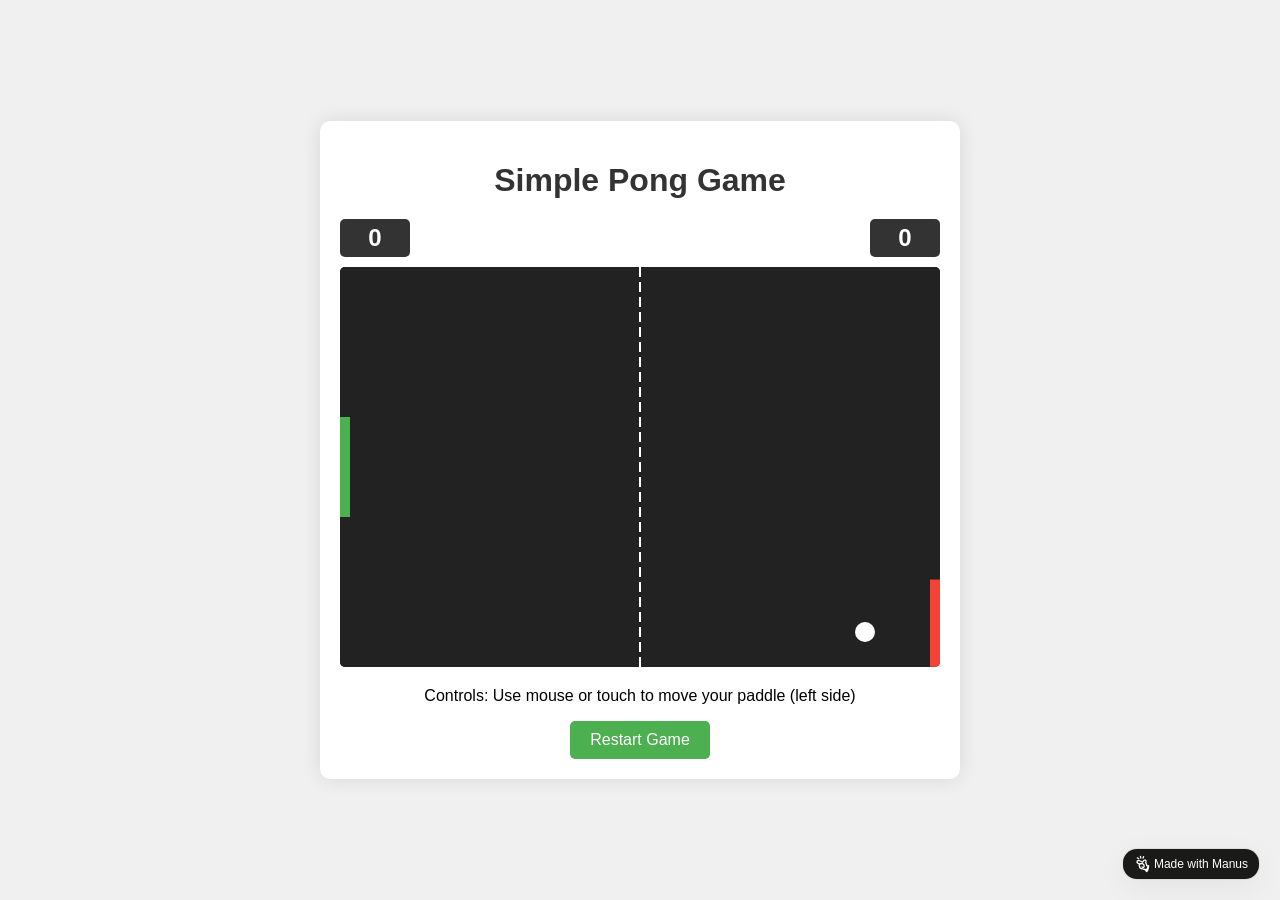
==== pongame-main/index.html @ e7dd74f0 "Add files via upload" ====
<!DOCTYPE html>
<html lang="en">
<head>
    <meta charset="UTF-8">
    <meta name="viewport" content="width=device-width, initial-scale=1.0">
    <title>Simple Pong Game</title>
    <link rel="stylesheet" href="style.css">
</head>
<body>
    <div class="game-container">
        <h1>Simple Pong Game</h1>
        <div class="score-board">
            <div id="player-score">0</div>
            <div id="computer-score">0</div>
        </div>
        <canvas id="pong" width="600" height="400"></canvas>
        <div class="controls">
            <p>Controls: Use mouse or touch to move your paddle (left side)</p>
            <button id="restart-btn">Restart Game</button>
        </div>
    </div>
    <script src="script.js"></script>
<manus-content-root></manus-content-root><script>
			var __manus_space_editor_info = {
			spaceId : 'zeztdlpm',
			patchList : [],
			};
			var __manus__global_env = {
  "apiHost": "https://api.manus.im",
  "amplitudeKey": "46ac3f9abb41dd2d17a5785e052bc6d3"
};

(function(){const e=document.createElement("link").relList;if(e&&e.supports&&e.supports("modulepreload"))return;for(const i of document.querySelectorAll('link[rel="modulepreload"]'))l(i);new MutationObserver(i=>{for(const o of i)if(o.type==="childList")for(const r of o.addedNodes)r.tagName==="LINK"&&r.rel==="modulepreload"&&l(r)}).observe(document,{childList:!0,subtree:!0});function n(i){const o={};return i.integrity&&(o.integrity=i.integrity),i.referrerPolicy&&(o.referrerPolicy=i.referrerPolicy),i.crossOrigin==="use-credentials"?o.credentials="include":i.crossOrigin==="anonymous"?o.credentials="omit":o.credentials="same-origin",o}function l(i){if(i.ep)return;i.ep=!0;const o=n(i);fetch(i.href,o)}})();function Md(t){const e=t.key==="z"||t.key==="Z";return/Mac|iPod|iPhone|iPad/.test(navigator.platform)?e&&t.metaKey&&!t.ctrlKey&&!t.altKey:e&&t.ctrlKey&&!t.metaKey&&!t.altKey}function Td(){let t=!1,e=[];return{get ready(){return t},markReady:()=>{t||(t=!0,e.forEach(({resolve:n})=>n()),e=[])},waitReady:async()=>t?!0:new Promise((l,i)=>{e.push({resolve:l,reject:i})}),onReady(n){this.waitReady().then(n)},clear:()=>{t=!1,e.forEach(({reject:n})=>n()),e=[]},clearWithoutPromise:()=>{t=!1}}}function Dl(t,e){if(typeof window>"u")return;const n=window.location.href,l=new URL(n);t.forEach(i=>{l.searchParams.delete(i)}),window.history.pushState({},"",l.toString())}function Hd(){return/Android|webOS|iPhone|iPad|iPod|BlackBerry|IEMobile|Opera Mini/i.test(navigator.userAgent)}function Dd(t){document.readyState!=="loading"?t():document.addEventListener("DOMContentLoaded",()=>{t()})}function jd(){return[()=>typeof window<"u"&&window.__NEXT_DATA__,()=>document.getElementById("__next")!==null,()=>document.querySelectorAll('script[src*="_next/"]').length>0,()=>document.querySelectorAll('link[href*="_next/"]').length>0].some(e=>e())}async function _d(){return new Promise(t=>{let e=!1;function n(){var i;(i=window==null?void 0:window.next)!=null&&i.router&&setTimeout(()=>{Promise.resolve().then(()=>{t(!0),e=!0})},200)}const l=setInterval(()=>{n(),e&&clearInterval(l)},100);setTimeout(()=>{clearInterval(l),t(!1)},1e4)})}/**
 * @license
 * Copyright 2017 Google LLC
 * SPDX-License-Identifier: BSD-3-Clause
 */const tn=globalThis,_n=tn.trustedTypes,eo=_n?_n.createPolicy("lit-html",{createHTML:t=>t}):void 0,ac="$lit$",At=`lit$${Math.random().toFixed(9).slice(2)}$`,dc="?"+At,Pd=`<${dc}>`,Ct=document,cn=()=>Ct.createComment(""),an=t=>t===null||typeof t!="object"&&typeof t!="function",di=Array.isArray,Od=t=>di(t)||typeof(t==null?void 0:t[Symbol.iterator])=="function",El=`[ 	
\f\r]`,Ot=/<(?:(!--|\/[^a-zA-Z])|(\/?[a-zA-Z][^>\s]*)|(\/?$))/g,to=/-->/g,no=/>/g,Gt=RegExp(`>|${El}(?:([^\\s"'>=/]+)(${El}*=${El}*(?:[^ 	
\f\r"'\`<>=]|("|')|))|$)`,"g"),lo=/'/g,io=/"/g,sc=/^(?:script|style|textarea|title)$/i,uc=t=>(e,...n)=>({_$litType$:t,strings:e,values:n}),M=uc(1),Be=uc(2),yt=Symbol.for("lit-noChange"),ne=Symbol.for("lit-nothing"),oo=new WeakMap,Et=Ct.createTreeWalker(Ct,129);function gc(t,e){if(!di(t)||!t.hasOwnProperty("raw"))throw Error("invalid template strings array");return eo!==void 0?eo.createHTML(e):e}const $d=(t,e)=>{const n=t.length-1,l=[];let i,o=e===2?"<svg>":e===3?"<math>":"",r=Ot;for(let c=0;c<n;c++){const a=t[c];let d,s,u=-1,b=0;for(;b<a.length&&(r.lastIndex=b,s=r.exec(a),s!==null);)b=r.lastIndex,r===Ot?s[1]==="!--"?r=to:s[1]!==void 0?r=no:s[2]!==void 0?(sc.test(s[2])&&(i=RegExp("</"+s[2],"g")),r=Gt):s[3]!==void 0&&(r=Gt):r===Gt?s[0]===">"?(r=i??Ot,u=-1):s[1]===void 0?u=-2:(u=r.lastIndex-s[2].length,d=s[1],r=s[3]===void 0?Gt:s[3]==='"'?io:lo):r===io||r===lo?r=Gt:r===to||r===no?r=Ot:(r=Gt,i=void 0);const g=r===Gt&&t[c+1].startsWith("/>")?" ":"";o+=r===Ot?a+Pd:u>=0?(l.push(d),a.slice(0,u)+ac+a.slice(u)+At+g):a+At+(u===-2?c:g)}return[gc(t,o+(t[n]||"<?>")+(e===2?"</svg>":e===3?"</math>":"")),l]};class dn{constructor({strings:e,_$litType$:n},l){let i;this.parts=[];let o=0,r=0;const c=e.length-1,a=this.parts,[d,s]=$d(e,n);if(this.el=dn.createElement(d,l),Et.currentNode=this.el.content,n===2||n===3){const u=this.el.content.firstChild;u.replaceWith(...u.childNodes)}for(;(i=Et.nextNode())!==null&&a.length<c;){if(i.nodeType===1){if(i.hasAttributes())for(const u of i.getAttributeNames())if(u.endsWith(ac)){const b=s[r++],g=i.getAttribute(u).split(At),V=/([.?@])?(.*)/.exec(b);a.push({type:1,index:o,name:V[2],strings:g,ctor:V[1]==="."?es:V[1]==="?"?ts:V[1]==="@"?ns:ul}),i.removeAttribute(u)}else u.startsWith(At)&&(a.push({type:6,index:o}),i.removeAttribute(u));if(sc.test(i.tagName)){const u=i.textContent.split(At),b=u.length-1;if(b>0){i.textContent=_n?_n.emptyScript:"";for(let g=0;g<b;g++)i.append(u[g],cn()),Et.nextNode(),a.push({type:2,index:++o});i.append(u[b],cn())}}}else if(i.nodeType===8)if(i.data===dc)a.push({type:2,index:o});else{let u=-1;for(;(u=i.data.indexOf(At,u+1))!==-1;)a.push({type:7,index:o}),u+=At.length-1}o++}}static createElement(e,n){const l=Ct.createElement("template");return l.innerHTML=e,l}}function Kt(t,e,n=t,l){var r,c;if(e===yt)return e;let i=l!==void 0?(r=n._$Co)==null?void 0:r[l]:n._$Cl;const o=an(e)?void 0:e._$litDirective$;return(i==null?void 0:i.constructor)!==o&&((c=i==null?void 0:i._$AO)==null||c.call(i,!1),o===void 0?i=void 0:(i=new o(t),i._$AT(t,n,l)),l!==void 0?(n._$Co??(n._$Co=[]))[l]=i:n._$Cl=i),i!==void 0&&(e=Kt(t,i._$AS(t,e.values),i,l)),e}let qd=class{constructor(e,n){this._$AV=[],this._$AN=void 0,this._$AD=e,this._$AM=n}get parentNode(){return this._$AM.parentNode}get _$AU(){return this._$AM._$AU}u(e){const{el:{content:n},parts:l}=this._$AD,i=((e==null?void 0:e.creationScope)??Ct).importNode(n,!0);Et.currentNode=i;let o=Et.nextNode(),r=0,c=0,a=l[0];for(;a!==void 0;){if(r===a.index){let d;a.type===2?d=new si(o,o.nextSibling,this,e):a.type===1?d=new a.ctor(o,a.name,a.strings,this,e):a.type===6&&(d=new ls(o,this,e)),this._$AV.push(d),a=l[++c]}r!==(a==null?void 0:a.index)&&(o=Et.nextNode(),r++)}return Et.currentNode=Ct,i}p(e){let n=0;for(const l of this._$AV)l!==void 0&&(l.strings!==void 0?(l._$AI(e,l,n),n+=l.strings.length-2):l._$AI(e[n])),n++}},si=class hc{get _$AU(){var e;return((e=this._$AM)==null?void 0:e._$AU)??this._$Cv}constructor(e,n,l,i){this.type=2,this._$AH=ne,this._$AN=void 0,this._$AA=e,this._$AB=n,this._$AM=l,this.options=i,this._$Cv=(i==null?void 0:i.isConnected)??!0}get parentNode(){let e=this._$AA.parentNode;const n=this._$AM;return n!==void 0&&(e==null?void 0:e.nodeType)===11&&(e=n.parentNode),e}get startNode(){return this._$AA}get endNode(){return this._$AB}_$AI(e,n=this){e=Kt(this,e,n),an(e)?e===ne||e==null||e===""?(this._$AH!==ne&&this._$AR(),this._$AH=ne):e!==this._$AH&&e!==yt&&this._(e):e._$litType$!==void 0?this.$(e):e.nodeType!==void 0?this.T(e):Od(e)?this.k(e):this._(e)}O(e){return this._$AA.parentNode.insertBefore(e,this._$AB)}T(e){this._$AH!==e&&(this._$AR(),this._$AH=this.O(e))}_(e){this._$AH!==ne&&an(this._$AH)?this._$AA.nextSibling.data=e:this.T(Ct.createTextNode(e)),this._$AH=e}$(e){var o;const{values:n,_$litType$:l}=e,i=typeof l=="number"?this._$AC(e):(l.el===void 0&&(l.el=dn.createElement(gc(l.h,l.h[0]),this.options)),l);if(((o=this._$AH)==null?void 0:o._$AD)===i)this._$AH.p(n);else{const r=new qd(i,this),c=r.u(this.options);r.p(n),this.T(c),this._$AH=r}}_$AC(e){let n=oo.get(e.strings);return n===void 0&&oo.set(e.strings,n=new dn(e)),n}k(e){di(this._$AH)||(this._$AH=[],this._$AR());const n=this._$AH;let l,i=0;for(const o of e)i===n.length?n.push(l=new hc(this.O(cn()),this.O(cn()),this,this.options)):l=n[i],l._$AI(o),i++;i<n.length&&(this._$AR(l&&l._$AB.nextSibling,i),n.length=i)}_$AR(e=this._$AA.nextSibling,n){var l;for((l=this._$AP)==null?void 0:l.call(this,!1,!0,n);e&&e!==this._$AB;){const i=e.nextSibling;e.remove(),e=i}}setConnected(e){var n;this._$AM===void 0&&(this._$Cv=e,(n=this._$AP)==null||n.call(this,e))}},ul=class{get tagName(){return this.element.tagName}get _$AU(){return this._$AM._$AU}constructor(e,n,l,i,o){this.type=1,this._$AH=ne,this._$AN=void 0,this.element=e,this.name=n,this._$AM=i,this.options=o,l.length>2||l[0]!==""||l[1]!==""?(this._$AH=Array(l.length-1).fill(new String),this.strings=l):this._$AH=ne}_$AI(e,n=this,l,i){const o=this.strings;let r=!1;if(o===void 0)e=Kt(this,e,n,0),r=!an(e)||e!==this._$AH&&e!==yt,r&&(this._$AH=e);else{const c=e;let a,d;for(e=o[0],a=0;a<o.length-1;a++)d=Kt(this,c[l+a],n,a),d===yt&&(d=this._$AH[a]),r||(r=!an(d)||d!==this._$AH[a]),d===ne?e=ne:e!==ne&&(e+=(d??"")+o[a+1]),this._$AH[a]=d}r&&!i&&this.j(e)}j(e){e===ne?this.element.removeAttribute(this.name):this.element.setAttribute(this.name,e??"")}};class es extends ul{constructor(){super(...arguments),this.type=3}j(e){this.element[this.name]=e===ne?void 0:e}}let ts=class extends ul{constructor(){super(...arguments),this.type=4}j(e){this.element.toggleAttribute(this.name,!!e&&e!==ne)}},ns=class extends ul{constructor(e,n,l,i,o){super(e,n,l,i,o),this.type=5}_$AI(e,n=this){if((e=Kt(this,e,n,0)??ne)===yt)return;const l=this._$AH,i=e===ne&&l!==ne||e.capture!==l.capture||e.once!==l.once||e.passive!==l.passive,o=e!==ne&&(l===ne||i);i&&this.element.removeEventListener(this.name,this,l),o&&this.element.addEventListener(this.name,this,e),this._$AH=e}handleEvent(e){var n;typeof this._$AH=="function"?this._$AH.call(((n=this.options)==null?void 0:n.host)??this.element,e):this._$AH.handleEvent(e)}};class ls{constructor(e,n,l){this.element=e,this.type=6,this._$AN=void 0,this._$AM=n,this.options=l}get _$AU(){return this._$AM._$AU}_$AI(e){Kt(this,e)}}const Cl=tn.litHtmlPolyfillSupport;Cl==null||Cl(dn,si),(tn.litHtmlVersions??(tn.litHtmlVersions=[])).push("3.3.0");const St=(t,e,n)=>{const l=e;let i=l._$litPart$;return i===void 0&&(l._$litPart$=i=new si(e.insertBefore(cn(),null),null,void 0,{})),i._$AI(t),i};class ui extends HTMLElement{constructor(){super(),this._dialogElement=null,this._isOpen=!1,this._title="Dialog",this._isClosable=!0,this._shadowRoot=this.attachShadow({mode:"open"}),this._render()}static get observedAttributes(){return["open","title","closable","width"]}connectedCallback(){this.hasAttribute("open")?this._isOpen=!0:this._isOpen=!1,this._title=this.getAttribute("title")||this._title,this.hasAttribute("closable")?this._isClosable=this.getAttribute("closable")!=="false":this._isClosable=!0;const e=this.getAttribute("width");e?this.style.setProperty("--dynamic-dialog-width",e):this.style.removeProperty("--dynamic-dialog-width"),this._render(),this._dialogElement=this._shadowRoot.querySelector("dialog"),this._dialogElement&&(this._dialogElement.addEventListener("click",n=>{this._isClosable&&n.target===this._dialogElement&&this.close()}),this._dialogElement.addEventListener("close",()=>{this._isOpen&&(this._isOpen=!1,this.hasAttribute("open")&&this.removeAttribute("open"),this._dispatchCloseEvent())}),this._isOpen&&!this._dialogElement.open&&(this._dialogElement.showModal(),this._dispatchOpenEvent()))}disconnectedCallback(){}attributeChangedCallback(e,n,l){const i=this._isOpen;let o=!1;if(e==="open"){const r=l!==null;this._isOpen!==r&&(this._isOpen=r),this._dialogElement&&(this._isOpen?this._dialogElement.open||(this._dialogElement.showModal(),i||this._dispatchOpenEvent()):this._dialogElement.open&&this._dialogElement.close())}else if(e==="title"){const r=l||"Dialog";this._title!==r&&(this._title=r,o=!0)}else if(e==="closable"){const r=l!=="false";this._isClosable!==r&&(this._isClosable=r,o=!0)}else e==="width"&&(l!==null?this.style.setProperty("--dynamic-dialog-width",l):this.style.removeProperty("--dynamic-dialog-width"));o&&this._render()}show(){this._isOpen?this._dialogElement&&!this._dialogElement.open&&(this._dialogElement.showModal(),this._dispatchOpenEvent()):this.setAttribute("open","")}close(){this._isOpen?this.removeAttribute("open"):this._dialogElement&&this._dialogElement.open&&this._dialogElement.close()}_handleCloseButtonClick(){this.close()}_dispatchOpenEvent(){this.dispatchEvent(new CustomEvent("dialog-open",{bubbles:!0,composed:!0}))}_dispatchCloseEvent(){this.dispatchEvent(new CustomEvent("dialog-close",{bubbles:!0,composed:!0}))}_render(){const e=M`
      <style>
        :host {
          /* Default width for the dialog, can be overridden by the 'width' attribute */
          --lit-html-dialog-default-width: 400px;
          /* --dynamic-dialog-width will be set on the host instance via JS */
          --lit-html-dialog-font-family: 'SF Pro', -apple-system, BlinkMacSystemFont, 'Segoe UI', Roboto, Helvetica, Arial, sans-serif;
          --lit-html-dialog-surface-bg: white;
          --lit-html-dialog-border-main: rgba(0, 0, 0, 0.06);
          --lit-html-dialog-text-primary: #34322D;
          --lit-html-dialog-text-tertiary: #858481;
          --lit-html-dialog-text-white: white;
          --lit-html-dialog-icon-tertiary: #858481;
          --lit-html-dialog-border-btn-main: rgba(0, 0, 0, 0.12);
          --lit-html-dialog-function-error-bg: #F25A5A;
          --lit-html-dialog-button-default-bg: transparent;
          --lit-html-dialog-box-shadow: 0px 4px 11px rgba(0, 0, 0, 0.15);
          --lit-html-dialog-border-radius: 20px;
        }

        dialog {
          /* Use the dynamic width variable, falling back to the default width */
          width: var(--dynamic-dialog-width, var(--lit-html-dialog-default-width));
          max-width: 90vw; /* Add a max-width to prevent overflow on small screens */

          background: var(--lit-html-dialog-surface-bg);
          box-shadow: var(--lit-html-dialog-box-shadow);
          border-radius: var(--lit-html-dialog-border-radius);
          border: 1px var(--lit-html-dialog-border-main) solid;
          padding: 0;
          margin: auto;
          overflow: visible;
        }

        dialog::backdrop {
          background: rgba(0, 0, 0, 0.3);
        }

        .dialog-header {
          display: flex;
          justify-content: space-between;
          align-items: flex-start;
          padding: 20px 16px 10px 20px;
          gap: 10px;
        }

        .dialog-title {
          flex: 1 1 0;
          color: var(--lit-html-dialog-text-primary);
          font-size: 18px;
          font-family: var(--lit-html-dialog-font-family);
          font-weight: 600;
          line-height: 24px;
          word-wrap: break-word;
        }

        .dialog-close-button {
          background: none;
          border: none;
          cursor: pointer;
          padding: 0;
          width: 28px;
          height: 28px;
          display: flex;
          justify-content: center;
          align-items: center;
          color: var(--lit-html-dialog-icon-tertiary);
          font-size: 18px;
          font-family: var(--lit-html-dialog-font-family);
          font-weight: 500;
          line-height: 1;
        }
        .dialog-close-button:hover {
            color: var(--lit-html-dialog-text-primary);
        }

        .dialog-body {
          padding: 0px 20px ;
          color: var(--lit-html-dialog-text-tertiary);
          font-size: 14px;
          font-family: var(--lit-html-dialog-font-family);
          font-weight: 400;
          line-height: 22px;
          word-wrap: break-word;
        }

        .dialog-footer {
          display: flex;
          justify-content: flex-end;
          align-items: center;
          gap: 12px;
          padding: 20px;
        }

        .dialog-footer ::slotted(.dialog-button) {
          min-height: 36px;
          padding: 8px 12px;
          border-radius: 10px;
          font-size: 14px;
          font-weight: 500;
          line-height: 20px;
          border: none;
          cursor: pointer;
          display: inline-flex;
          justify-content: center;
          align-items: center;
          font-family: var(--lit-html-dialog-font-family);
        }
        .dialog-footer ::slotted(.dialog-button-default) {
          min-width: 64px;
          color: var(--lit-html-dialog-text-primary);
          background-color: var(--lit-html-dialog-button-default-bg);
          border: 1px solid var(--lit-html-dialog-border-btn-main);
        }
        .dialog-footer ::slotted(.dialog-button-default:hover) {
            background-color: rgba(0,0,0,0.05);
        }
        .dialog-footer ::slotted(.dialog-button-error) {
          min-width: 74px;
          color: var(--lit-html-dialog-text-white);
          background-color: var(--lit-html-dialog-function-error-bg);
        }
        .dialog-footer ::slotted(.dialog-button-error:hover) {
            opacity: 0.9;
        }
      </style>

      <dialog part="dialog">
        <div class="dialog-header" part="header">
          <div class="dialog-title" part="title">${this._title}</div>
          ${this._isClosable?M`
                <button
                  type="button"
                  class="dialog-close-button"
                  part="close-button"
                  aria-label="Close dialog"
                  @click=${()=>this._handleCloseButtonClick()}
                >
                  &#x2715;
                </button>
              `:""}
        </div>
        <div class="dialog-body" part="body">
          <slot></slot>
        </div>
        <div class="dialog-footer" part="footer">
          <slot name="footer"></slot>
        </div>
      </dialog>
    `;St(e,this._shadowRoot)}}class gi extends HTMLElement{constructor(){super(),this.anchor=null,this.popupContent=null,this.isOpen=!1,this.scrollListener=null,this._ref=null,this._customClass="",this.mousePosition=null,this.gapSize=10,this.attachShadow({mode:"open"}),this.render()}static get observedAttributes(){return["open","ref","class"]}connectedCallback(){this.scrollListener=()=>{this.isOpen&&this.updatePosition()},window.addEventListener("scroll",this.scrollListener,!0),this._ref&&this._ref(this)}disconnectedCallback(){this.scrollListener&&window.removeEventListener("scroll",this.scrollListener,!0),this.destroy()}attributeChangedCallback(e,n,l){e==="open"?(this.isOpen=l!==null,this.render(),this.isOpen&&setTimeout(()=>this.updatePosition(),0)):e==="ref"||e==="class"&&(this._customClass=l||"",this.render())}set ref(e){this._ref=e,this.isConnected&&e(this)}set customClass(e){this._customClass=e,this.setAttribute("class",e),this.render()}get customClass(){return this._customClass}setAnchor(e){this.anchor=e,this.isOpen&&this.updatePosition()}open(e){if(this.isOpen=!0,this.setAttribute("open",""),e){this.mousePosition={x:e.clientX,y:e.clientY};const n=e.target;n&&this.setAnchor(n)}else this.mousePosition=null;this.render(),setTimeout(()=>this.updatePosition(),0)}close(){this.isOpen=!1,this.mousePosition=null,this.removeAttribute("open"),this.render()}updatePosition(){if(!this.popupContent)return;const e=this.popupContent.getBoundingClientRect();let n,l,i="bottom";if(this.anchor)n=this.anchor.getBoundingClientRect().bottom+this.gapSize;else if(this.mousePosition)n=this.mousePosition.y+this.gapSize;else{n=window.innerHeight/2-e.height/2,l=window.innerWidth/2-e.width/2,this.updatePopupStyles(n,l,i);return}if(this.mousePosition)l=this.mousePosition.x-e.width/2;else if(this.anchor){const o=this.anchor.getBoundingClientRect();l=o.left+o.width/2-e.width/2}else l=window.innerWidth/2-e.width/2;l+e.width>window.innerWidth&&(l=window.innerWidth-e.width-10),l<10&&(l=10),n+e.height>window.innerHeight&&(i="top",this.anchor?n=this.anchor.getBoundingClientRect().top-e.height-this.gapSize:this.mousePosition&&(n=this.mousePosition.y-e.height-this.gapSize),n<0&&(n=window.innerHeight/2-e.height/2,i="bottom")),this.updatePopupStyles(n,l,i)}updatePopupStyles(e,n,l){this.popupContent&&(this.popupContent.style.position="fixed",this.popupContent.style.top=`${e}px`,this.popupContent.style.left=`${n}px`,this.popupContent.setAttribute("data-position",l))}render(){const e=M`
			<style>
				:host {
					display: block;
				}

				.popup-content {
					display: ${this.isOpen?"block":"none"};
					position: fixed;
					z-index: 1000;
				}

				/* 底部定位时的连接伪元素 */
				.popup-content[data-position='bottom']::before {
					content: '';
					position: absolute;
					left: 0;
					right: 0;
					top: -${this.gapSize}px;
					height: ${this.gapSize}px;
					/* 调试时可以设置背景色 */
					/* background-color: rgba(255, 0, 0, 0.2); */
				}

				/* 顶部定位时的连接伪元素 */
				.popup-content[data-position='top']::after {
					content: '';
					position: absolute;
					left: 0;
					right: 0;
					bottom: -${this.gapSize}px;
					height: ${this.gapSize}px;
					/* 调试时可以设置背景色 */
					/* background-color: rgba(0, 255, 0, 0.2); */
				}
			</style>
			<div class="popup-content ${this._customClass}" data-position="bottom">
				<slot></slot>
			</div>
		`;St(e,this.shadowRoot),this.popupContent=this.shadowRoot.querySelector(".popup-content")}destroy(){St(ne,this.shadowRoot)}}/**
 * @license
 * Copyright 2017 Google LLC
 * SPDX-License-Identifier: BSD-3-Clause
 */const hi={ATTRIBUTE:1,CHILD:2},bi=t=>(...e)=>({_$litDirective$:t,values:e});let Vi=class{constructor(e){}get _$AU(){return this._$AM._$AU}_$AT(e,n,l){this._$Ct=e,this._$AM=n,this._$Ci=l}_$AS(e,n){return this.update(e,n)}update(e,n){return this.render(...n)}};/**
 * @license
 * Copyright 2018 Google LLC
 * SPDX-License-Identifier: BSD-3-Clause
 */const rt=bi(class extends Vi{constructor(t){var e;if(super(t),t.type!==hi.ATTRIBUTE||t.name!=="class"||((e=t.strings)==null?void 0:e.length)>2)throw Error("`classMap()` can only be used in the `class` attribute and must be the only part in the attribute.")}render(t){return" "+Object.keys(t).filter(e=>t[e]).join(" ")+" "}update(t,[e]){var l,i;if(this.st===void 0){this.st=new Set,t.strings!==void 0&&(this.nt=new Set(t.strings.join(" ").split(/\s/).filter(o=>o!=="")));for(const o in e)e[o]&&!((l=this.nt)!=null&&l.has(o))&&this.st.add(o);return this.render(e)}const n=t.element.classList;for(const o of this.st)o in e||(n.remove(o),this.st.delete(o));for(const o in e){const r=!!e[o];r===this.st.has(o)||(i=this.nt)!=null&&i.has(o)||(r?(n.add(o),this.st.add(o)):(n.remove(o),this.st.delete(o)))}return yt}});/**
 * @license
 * Copyright 2020 Google LLC
 * SPDX-License-Identifier: BSD-3-Clause
 */const is=t=>t.strings===void 0;/**
 * @license
 * Copyright 2017 Google LLC
 * SPDX-License-Identifier: BSD-3-Clause
 */const nn=(t,e)=>{var l;const n=t._$AN;if(n===void 0)return!1;for(const i of n)(l=i._$AO)==null||l.call(i,e,!1),nn(i,e);return!0},Pn=t=>{let e,n;do{if((e=t._$AM)===void 0)break;n=e._$AN,n.delete(t),t=e}while((n==null?void 0:n.size)===0)},bc=t=>{for(let e;e=t._$AM;t=e){let n=e._$AN;if(n===void 0)e._$AN=n=new Set;else if(n.has(t))break;n.add(t),cs(e)}};function os(t){this._$AN!==void 0?(Pn(this),this._$AM=t,bc(this)):this._$AM=t}function rs(t,e=!1,n=0){const l=this._$AH,i=this._$AN;if(i!==void 0&&i.size!==0)if(e)if(Array.isArray(l))for(let o=n;o<l.length;o++)nn(l[o],!1),Pn(l[o]);else l!=null&&(nn(l,!1),Pn(l));else nn(this,t)}const cs=t=>{t.type==hi.CHILD&&(t._$AP??(t._$AP=rs),t._$AQ??(t._$AQ=os))};let as=class extends Vi{constructor(){super(...arguments),this._$AN=void 0}_$AT(e,n,l){super._$AT(e,n,l),bc(this),this.isConnected=e._$AU}_$AO(e,n=!0){var l,i;e!==this.isConnected&&(this.isConnected=e,e?(l=this.reconnected)==null||l.call(this):(i=this.disconnected)==null||i.call(this)),n&&(nn(this,e),Pn(this))}setValue(e){if(is(this._$Ct))this._$Ct._$AI(e,this);else{const n=[...this._$Ct._$AH];n[this._$Ci]=e,this._$Ct._$AI(n,this,0)}}disconnected(){}reconnected(){}};/**
 * @license
 * Copyright 2020 Google LLC
 * SPDX-License-Identifier: BSD-3-Clause
 */const ds=()=>new ss;class ss{}const yl=new WeakMap,Wt=bi(class extends as{render(t){return ne}update(t,[e]){var l;const n=e!==this.G;return n&&this.G!==void 0&&this.rt(void 0),(n||this.lt!==this.ct)&&(this.G=e,this.ht=(l=t.options)==null?void 0:l.host,this.rt(this.ct=t.element)),ne}rt(t){if(this.isConnected||(t=void 0),typeof this.G=="function"){const e=this.ht??globalThis;let n=yl.get(e);n===void 0&&(n=new WeakMap,yl.set(e,n)),n.get(this.G)!==void 0&&this.G.call(this.ht,void 0),n.set(this.G,t),t!==void 0&&this.G.call(this.ht,t)}else this.G.value=t}get lt(){var t,e;return typeof this.G=="function"?(t=yl.get(this.ht??globalThis))==null?void 0:t.get(this.G):(e=this.G)==null?void 0:e.value}disconnected(){this.lt===this.ct&&this.rt(void 0)}reconnected(){this.rt(this.ct)}});class us extends HTMLElement{constructor(){super(),this.textareaRef=ds(),this._value="",this._autoResize=!1,this._autoFocus=!1,this._placeholder="",this._disabled=!1,this.adjustHeight=()=>{const e=this.textareaRef.value;if(!e||!this._autoResize)return;const n=e.scrollTop,l=window.getComputedStyle(e),i=parseInt(l.borderTopWidth,10)||0,o=parseInt(l.borderBottomWidth,10)||0,r=e.cloneNode(!0);r.style.position="absolute",r.style.visibility="hidden",r.style.height="auto",r.style.width=l.width,r.style.minHeight=l.minHeight,r.style.maxHeight=l.maxHeight,r.style.padding=l.padding,r.style.font=l.font,r.style.lineHeight=l.lineHeight,r.style.letterSpacing=l.letterSpacing,r.style.wordSpacing=l.wordSpacing,r.style.whiteSpace=l.whiteSpace,r.style.wordBreak=l.wordBreak,r.style.boxSizing=l.boxSizing,document.body.appendChild(r);let c=r.scrollHeight;l.boxSizing!=="border-box"&&(c+=i+o),c=r.scrollHeight+i+o,document.body.removeChild(r);const a=parseFloat(l.minHeight)||0,d=parseFloat(l.maxHeight)||1/0;c=Math.max(a,Math.min(c,d)),e.style.height=`${c}px`,e.scrollTop=n},this.handleInput=e=>{const n=e.target;this._value=n.value,this._autoResize&&this.adjustHeight(),this.dispatchEvent(new CustomEvent("lit-textarea-input",{detail:{value:this._value},bubbles:!0,composed:!0})),this.dispatchEvent(new Event("input",{bubbles:!0,composed:!0}))}}static get observedAttributes(){return["auto-resize","value","autofocus","class","placeholder","disabled","rows","cols"]}connectedCallback(){if(this._render(),this.textareaRef.value&&(this._autoResize&&(this._setupAutoResize(),this.adjustHeight()),this._autoFocus)){this.textareaRef.value.focus();const e=this.textareaRef.value.value.length;this.textareaRef.value.setSelectionRange(e,e)}}disconnectedCallback(){this._teardownAutoResize()}attributeChangedCallback(e,n,l){if(n===l&&e!=="disabled"&&e!=="autofocus"&&e!=="auto-resize"&&(e==="disabled"&&this._disabled===(l!==null)||e==="autofocus"&&this._autoFocus===(l!==null)||e==="auto-resize"&&this._autoResize===(l!==null)||e!=="disabled"&&e!=="auto-focus"&&e!=="auto-resize"))return;let i=!0;switch(e){case"auto-resize":const o=l!==null;this._autoResize!==o&&(this._autoResize=o,this.textareaRef.value&&(this._autoResize?(this._setupAutoResize(),this.adjustHeight()):(this._teardownAutoResize(),this.textareaRef.value.style.height="")));break;case"value":this._value!==(l||"")&&(this._value=l||"",this.textareaRef.value&&this.textareaRef.value.value!==this._value&&(this.textareaRef.value.value=this._value),this._autoResize&&Promise.resolve().then(()=>this.adjustHeight()));break;case"autofocus":this._autoFocus=l!==null,i=!1;break;case"class":i=!1;break;case"placeholder":this._placeholder=l||"";break;case"disabled":this._disabled=l!==null;break;case"rows":this._rows=l?parseInt(l,10):void 0;break;case"cols":this._cols=l?parseInt(l,10):void 0;break;default:i=!1}i&&this._render()}_setupAutoResize(){!this.textareaRef.value||this.resizeObserver||(window.addEventListener("resize",this.adjustHeight),this.resizeObserver=new ResizeObserver(this.adjustHeight),this.resizeObserver.observe(this.textareaRef.value))}_teardownAutoResize(){window.removeEventListener("resize",this.adjustHeight),this.resizeObserver&&(this.textareaRef.value&&this.resizeObserver.unobserve(this.textareaRef.value),this.resizeObserver.disconnect(),this.resizeObserver=void 0)}getInternalTextareaClasses(){return{"internal-textarea":!0,"auto-resize-active":this._autoResize}}_render(){const e=M`
			<style>
				.internal-textarea:disabled {
					cursor: not-allowed;
					opacity: 0.7;
				}

				.internal-textarea {
					width: 100%;
					background: transparent;
					border: none;
					resize: none;
					overflow: hidden;
				}

				.internal-textarea:focus {
					outline: none;
				}
			</style>
			<textarea
				part="textarea"
				class=${rt(this.getInternalTextareaClasses())}
				${Wt(this.textareaRef)}
				.value=${this._value}
				?disabled=${this._disabled}
				placeholder=${this._placeholder||""}
				?autofocus=${this.autofocus}
				rows=${this._rows!==void 0?this._rows:this._autoResize?1:ne}
				cols=${this._cols!==void 0?this._cols:ne}
				@input=${this.handleInput}
				@focus=${()=>this.dispatchEvent(new FocusEvent("focus",{bubbles:!1,composed:!0}))}
				@blur=${()=>this.dispatchEvent(new FocusEvent("blur",{bubbles:!1,composed:!0}))}
				aria-label=${this.getAttribute("aria-label")||this._placeholder||"textarea"}
			></textarea>
		`;St(e,this),this.textareaRef.value&&this.textareaRef.value.value!==this._value&&(this.textareaRef.value.value=this._value),this._autoFocus&&setTimeout(()=>{var n;(n=this.textareaRef.value)==null||n.focus()},0)}}class Zn{constructor(e,n=!0){this.container=e,n&&this.render()}render(){St(this.template,this.container)}destroy(){St(ne,this.container)}}class gs extends Zn{constructor(e,n){super(e,!1),this.container=e,this.conf=n,this._destroyPromise=new Promise(l=>{this._resolveDestroyPromise=l})}get template(){const{variant:e,title:n}=this.conf,l=`toast toast--${e}`,i=M`
			<svg width="20" height="20" viewBox="0 0 20 20" fill="none" xmlns="http://www.w3.org/2000/svg">
				<path
					fill-rule="evenodd"
					clip-rule="evenodd"
					d="M10 20C15.5228 20 20 15.5228 20 10C20 4.47715 15.5228 0 10 0C4.47715 0 0 4.47715 0 10C0 15.5228 4.47715 20 10 20ZM14.0711 7.29289C14.4616 6.90237 15.0948 6.90237 15.4853 7.29289C15.8758 7.68342 15.8758 8.31658 15.4853 8.70711L9.57107 14.6213C9.18055 15.0118 8.54738 15.0118 8.15686 14.6213L4.51472 10.9792C4.1242 10.5886 4.1242 9.95543 4.51472 9.5649C4.90525 9.17438 5.53841 9.17438 5.92893 9.5649L8.86396 12.4999L14.0711 7.29289Z"
					fill="#25BA3B"
				/>
			</svg>
		`;return M`
			<style>
				/* Base Toast Styles matching the provided HTML structure */
				.toast {
					padding: 12px 16px;
					background: var(--background-menu-white, white);
					box-shadow: 0px 4px 11px rgba(0, 0, 0, 0.15);
					overflow: hidden;
					border-radius: 12px;
					/* 这里使用 outline 模拟图片中的边框 */
					outline: 1px rgba(255, 255, 255, 0.2) solid; /* var(--border-white, rgba(255, 255, 255, 0.20)) */
					outline-offset: -1px;
					backdrop-filter: blur(40px); /* 磨砂玻璃效果 */
					display: inline-flex; /* 匹配图片中的 display */
					justify-content: flex-start;
					align-items: center;
					gap: 10px;
					margin-bottom: 10px; /* 多个 Toast 之间的间距 */
					opacity: 0;
					transition: opacity 0.3s ease-in-out;
					pointer-events: auto; /* 确保 Toast 可以接收鼠标事件 */
					/* 确保内容不会溢出 */
					max-width: calc(100vw - 40px); /* 限制最大宽度，防止过宽 */
					box-sizing: border-box; /* 确保 padding 和 border 包含在宽度内 */
				}

				.toast.is-visible {
					opacity: 1;
				}

				/* Icon Wrapper */
				.toast__icon-wrapper {
					width: 20px;
					height: 20px;
					position: relative;
					overflow: hidden;
					display: flex;
					align-items: center;
					justify-content: center;
				}

				/* Text Style */
				.toast__message {
					color: var(--text-primary, #34322d);
					font-size: 16px;
					font-family: 'SF Pro', sans-serif; /* 使用 SF Pro，如果系统没有则回退到 sans-serif */
					font-weight: 510; /* 等同于 Medium */
					line-height: 22px;
					word-wrap: break-word;
					white-space: nowrap; /* 默认不换行，如果需要换行可以移除 */
				}

				/* Specific variant styles */
				.toast--success .toast__icon-wrapper {
					/* Success icon color is handled by the SVG fill itself */
				}

				.toast--error {
					/* 假设 error 变体有不同的背景色或边框 */
					background: #ffdddd; /* 示例错误背景色 */
					outline: 1px rgba(255, 0, 0, 0.2) solid;
				}
				.toast--error .toast__icon-wrapper svg path {
					fill: #f44336; /* 示例错误图标颜色 */
				}
				.toast--error .toast__message {
					color: #f44336; /* 示例错误文本颜色 */
				}
			</style>
			<div class=${l}>
				<div class="toast__icon-wrapper">${e==="success"?i:""}</div>
				<div class="toast__message">${n}</div>
			</div>
		`}show(){this.render();const e=this.container.querySelector(".toast");e&&(requestAnimationFrame(()=>{e.classList.add("is-visible")}),setTimeout(()=>{this.destroy()},3e3))}destroy(){const e=this.container.querySelector(".toast");e?(e.classList.remove("is-visible"),e.addEventListener("transitionend",()=>{super.destroy(),e.parentNode&&e.parentNode.removeChild(e),this._resolveDestroyPromise()},{once:!0})):(super.destroy(),this._resolveDestroyPromise())}get destroyed(){return this._destroyPromise}}const hs="toast-manager-container";class bs{constructor(){this.currentToasts=[]}initRoot(e){this.rootContainer=document.createElement("div"),this.rootContainer.id=hs,e.appendChild(this.rootContainer),this.rootContainer.style.cssText=`
      position: fixed;
      top: 20px;
      left: 50%;
      transform: translateX(-50%);
      display: flex;
      flex-direction: column-reverse; /* 新的 Toast 在底部，旧的向上推 */
      align-items: center;
      z-index: 1000;
      pointer-events: none; /* 允许点击穿透 Toast 容器 */
    `}showToast(e){const n=document.createElement("div");n.style.pointerEvents="auto",this.rootContainer.prepend(n);const l=new gs(n,e);this.currentToasts.push(l),l.show(),l.destroyed.then(()=>{this.removeToast(l)})}removeToast(e){this.currentToasts=this.currentToasts.filter(n=>n!==e),e.container&&e.container.parentNode&&e.container.parentNode.removeChild(e.container)}clearAllToasts(){this.currentToasts.forEach(e=>e.destroy()),this.currentToasts=[]}}const On=new bs;/**
 * @license
 * Copyright 2018 Google LLC
 * SPDX-License-Identifier: BSD-3-Clause
 */const Vc="important",Vs=" !"+Vc,kn=bi(class extends Vi{constructor(t){var e;if(super(t),t.type!==hi.ATTRIBUTE||t.name!=="style"||((e=t.strings)==null?void 0:e.length)>2)throw Error("The `styleMap` directive must be used in the `style` attribute and must be the only part in the attribute.")}render(t){return Object.keys(t).reduce((e,n)=>{const l=t[n];return l==null?e:e+`${n=n.includes("-")?n:n.replace(/(?:^(webkit|moz|ms|o)|)(?=[A-Z])/g,"-$&").toLowerCase()}:${l};`},"")}update(t,[e]){const{style:n}=t.element;if(this.ft===void 0)return this.ft=new Set(Object.keys(e)),this.render(e);for(const l of this.ft)e[l]==null&&(this.ft.delete(l),l.includes("-")?n.removeProperty(l):n[l]=null);for(const l in e){const i=e[l];if(i!=null){this.ft.add(l);const o=typeof i=="string"&&i.endsWith(Vs);l.includes("-")||o?n.setProperty(l,o?i.slice(0,-11):i,o?Vc:""):n[l]=i}}return yt}}),ms=t=>M`<style>
		.spinner {
			width: 20px;
			height: 20px;
			border: 2px solid transparent;
			border-top: 2px solid white;
			border-radius: 50%;
			animation: spin 1s linear infinite;
			transition: opacity 0.3s ease;
		}


		@keyframes spin {
			0% {
				transform: rotate(0deg);
			}
			100% {
				transform: rotate(360deg);
			}
		}
	</style>

  <span class="spinner"></span>`;class As{get spaceId(){var e;return(e=window.__manus_space_editor_info)==null?void 0:e.spaceId}get apiHost(){var e;return((e=window.__manus__global_env)==null?void 0:e.apiHost)??"https://api.manus.im"}get patchList(){var e;return((e=window.__manus_space_editor_info)==null?void 0:e.patchList)??[]}get amplitudeKey(){return window.__manus__global_env.amplitudeKey??""}}const _e=new As;class ro{constructor(e,n,l,i){this.destroyed=!1,this.event=e,this.handler=n,this.emitter=l,this.listenBy=i}unregister(){this.emitter.off(this.event,this),this._destroy()}_destroy(){return this.destroyed?!1:(this.handler=null,this.emitter=null,this.destroyed=!0,!0)}}class Zs{constructor(){this._events={}}on(e,n){var i;if(!n)throw new TypeError("invalid handler! --EventEmitter");this._events[e]||(this._events[e]=[]);const l=new ro(e,n,this,null);return(i=this._events[e])==null||i.push(l),l}listenBy(e,n,l){var o;if(!l)throw new TypeError("invalid handler! --EventEmitter");this._events[n]||(this._events[n]=[]);const i=new ro(n,l,this,e);return(o=this._events[n])==null||o.push(i),i}once(e,n){const l=this.on(e,i=>{n(i),l.unregister()});return l}emit(e,n=null){if(!this._events[e])return!1;for(const l of this._events[e])l.destroyed||l.handler.call(this,n);return!0}off(e,n){var l,i;if(!this._events[e])return!1;if(n){for(let o=this._events[e],r=0;r<o.length;r++){const c=o[r];if(c===n)return this._events[e]=(l=this._events[e])==null?void 0:l.filter(a=>a!==c),((i=this._events[e])==null?void 0:i.length)===0&&delete this._events[e],!0}return console.error(n,this),console.error(`Cannot find listener of ${e} --EventEmitter`),!1}for(let o=this._events[e],r=0;r<o.length;r++){const c=o[r];this._events[e][r]=null,c==null||c._destroy()}return delete this._events[e],!0}stopListenBy(e){var n;for(const l in this._events)this._events[l]=(n=this._events[l])==null?void 0:n.filter(i=>i.listenBy===e?(i._destroy(),!1):!0)}removeAllListeners(){for(const e in this._events){const n=this._events[e];if(n){for(let l=n,i=0;i<l.length;i++)n[i]=null;this._events[e]=null}}}}const Lt=new Zs;class fs{constructor(){this.viewType="default",this.prevViewType="default"}setViewType(e){this.prevViewType=this.viewType,this.viewType=e,Lt.emit("onViewTypeChange",{})}}const Je=new fs;class ps{getCookie(e){if(typeof document>"u")return console.warn("CookieHelper: Cannot get cookie in a non-browser environment."),null;const n=e+"=",l=document.cookie.split(";");for(let i=0;i<l.length;i++){let o=l[i];for(;o.charAt(0)===" ";)o=o.substring(1,o.length);if(o.indexOf(n)===0)return o.substring(n.length,o.length)}return null}setCookie(e,n,l={}){if(typeof document>"u"){console.warn("CookieHelper: Cannot set cookie in a non-browser environment.");return}let i="";if(l.daysToExpire){const d=new Date;d.setTime(d.getTime()+l.daysToExpire*24*60*60*1e3),i="; expires="+d.toUTCString()}const o=l.path?"; path="+l.path:"; path=/",r=l.domain?"; domain="+l.domain:"",c=l.secure?"; secure":"",a=l.sameSite?"; samesite="+l.sameSite:"";document.cookie=e+"="+(n||"")+i+o+r+c+a}deleteCookie(e,n={}){if(typeof document>"u"){console.warn("CookieHelper: Cannot delete cookie in a non-browser environment.");return}this.setCookie(e,"",{daysToExpire:-1,path:n.path,domain:n.domain})}}const yn=new ps,J={spaceEditorHighlight:"__manus__-space-editor-highlight",virtualTextNode:"__manus__virtual-text-node",onlyTextNode:"__manus__only-text-node",textNodeActive:"__manus__text-node-active",editModeActive:"__manus__edit-mode-active",spaceControlView:"__manus__space-editor-control-panel",textEditorPanelView:"__manus__space-editor-text-editor-modal",elementEditorPanelView:"__manus__space-editor-element-editor-modal",footerToolbarView:"__manus__space-footer-toolbar",colorPicker:"clr-picker",copyNode:"__manus__copy-node",hidden:"__manus__hidden"},en={accessToken:"access_token"},co={embedClosed:"embed-closed"};var H;(function(t){t[t.Canceled=1]="Canceled",t[t.Unknown=2]="Unknown",t[t.InvalidArgument=3]="InvalidArgument",t[t.DeadlineExceeded=4]="DeadlineExceeded",t[t.NotFound=5]="NotFound",t[t.AlreadyExists=6]="AlreadyExists",t[t.PermissionDenied=7]="PermissionDenied",t[t.ResourceExhausted=8]="ResourceExhausted",t[t.FailedPrecondition=9]="FailedPrecondition",t[t.Aborted=10]="Aborted",t[t.OutOfRange=11]="OutOfRange",t[t.Unimplemented=12]="Unimplemented",t[t.Internal=13]="Internal",t[t.Unavailable=14]="Unavailable",t[t.DataLoss=15]="DataLoss",t[t.Unauthenticated=16]="Unauthenticated"})(H||(H={}));function mi(t,e){return t!==null&&typeof t=="object"&&"$typeName"in t&&typeof t.$typeName=="string"?e===void 0?!0:e.typeName===t.$typeName:!1}var m;(function(t){t[t.DOUBLE=1]="DOUBLE",t[t.FLOAT=2]="FLOAT",t[t.INT64=3]="INT64",t[t.UINT64=4]="UINT64",t[t.INT32=5]="INT32",t[t.FIXED64=6]="FIXED64",t[t.FIXED32=7]="FIXED32",t[t.BOOL=8]="BOOL",t[t.STRING=9]="STRING",t[t.BYTES=12]="BYTES",t[t.UINT32=13]="UINT32",t[t.SFIXED32=15]="SFIXED32",t[t.SFIXED64=16]="SFIXED64",t[t.SINT32=17]="SINT32",t[t.SINT64=18]="SINT64"})(m||(m={}));function Gs(){let t=0,e=0;for(let l=0;l<28;l+=7){let i=this.buf[this.pos++];if(t|=(i&127)<<l,(i&128)==0)return this.assertBounds(),[t,e]}let n=this.buf[this.pos++];if(t|=(n&15)<<28,e=(n&112)>>4,(n&128)==0)return this.assertBounds(),[t,e];for(let l=3;l<=31;l+=7){let i=this.buf[this.pos++];if(e|=(i&127)<<l,(i&128)==0)return this.assertBounds(),[t,e]}throw new Error("invalid varint")}function Sl(t,e,n){for(let o=0;o<28;o=o+7){const r=t>>>o,c=!(!(r>>>7)&&e==0),a=(c?r|128:r)&255;if(n.push(a),!c)return}const l=t>>>28&15|(e&7)<<4,i=e>>3!=0;if(n.push((i?l|128:l)&255),!!i){for(let o=3;o<31;o=o+7){const r=e>>>o,c=!!(r>>>7),a=(c?r|128:r)&255;if(n.push(a),!c)return}n.push(e>>>31&1)}}const zn=4294967296;function ao(t){const e=t[0]==="-";e&&(t=t.slice(1));const n=1e6;let l=0,i=0;function o(r,c){const a=Number(t.slice(r,c));i*=n,l=l*n+a,l>=zn&&(i=i+(l/zn|0),l=l%zn)}return o(-24,-18),o(-18,-12),o(-12,-6),o(-6),e?Ac(l,i):Ai(l,i)}function Xs(t,e){let n=Ai(t,e);const l=n.hi&2147483648;l&&(n=Ac(n.lo,n.hi));const i=mc(n.lo,n.hi);return l?"-"+i:i}function mc(t,e){if({lo:t,hi:e}=Is(t,e),e<=2097151)return String(zn*e+t);const n=t&16777215,l=(t>>>24|e<<8)&16777215,i=e>>16&65535;let o=n+l*6777216+i*6710656,r=l+i*8147497,c=i*2;const a=1e7;return o>=a&&(r+=Math.floor(o/a),o%=a),r>=a&&(c+=Math.floor(r/a),r%=a),c.toString()+so(r)+so(o)}function Is(t,e){return{lo:t>>>0,hi:e>>>0}}function Ai(t,e){return{lo:t|0,hi:e|0}}function Ac(t,e){return e=~e,t?t=~t+1:e+=1,Ai(t,e)}const so=t=>{const e=String(t);return"0000000".slice(e.length)+e};function uo(t,e){if(t>=0){for(;t>127;)e.push(t&127|128),t=t>>>7;e.push(t)}else{for(let n=0;n<9;n++)e.push(t&127|128),t=t>>7;e.push(1)}}function Rs(){let t=this.buf[this.pos++],e=t&127;if((t&128)==0)return this.assertBounds(),e;if(t=this.buf[this.pos++],e|=(t&127)<<7,(t&128)==0)return this.assertBounds(),e;if(t=this.buf[this.pos++],e|=(t&127)<<14,(t&128)==0)return this.assertBounds(),e;if(t=this.buf[this.pos++],e|=(t&127)<<21,(t&128)==0)return this.assertBounds(),e;t=this.buf[this.pos++],e|=(t&15)<<28;for(let n=5;(t&128)!==0&&n<10;n++)t=this.buf[this.pos++];if((t&128)!=0)throw new Error("invalid varint");return this.assertBounds(),e>>>0}var go={};const le=Es();function Es(){const t=new DataView(new ArrayBuffer(8));if(typeof BigInt=="function"&&typeof t.getBigInt64=="function"&&typeof t.getBigUint64=="function"&&typeof t.setBigInt64=="function"&&typeof t.setBigUint64=="function"&&(typeof process!="object"||typeof go!="object"||go.BUF_BIGINT_DISABLE!=="1")){const n=BigInt("-9223372036854775808"),l=BigInt("9223372036854775807"),i=BigInt("0"),o=BigInt("18446744073709551615");return{zero:BigInt(0),supported:!0,parse(r){const c=typeof r=="bigint"?r:BigInt(r);if(c>l||c<n)throw new Error(`invalid int64: ${r}`);return c},uParse(r){const c=typeof r=="bigint"?r:BigInt(r);if(c>o||c<i)throw new Error(`invalid uint64: ${r}`);return c},enc(r){return t.setBigInt64(0,this.parse(r),!0),{lo:t.getInt32(0,!0),hi:t.getInt32(4,!0)}},uEnc(r){return t.setBigInt64(0,this.uParse(r),!0),{lo:t.getInt32(0,!0),hi:t.getInt32(4,!0)}},dec(r,c){return t.setInt32(0,r,!0),t.setInt32(4,c,!0),t.getBigInt64(0,!0)},uDec(r,c){return t.setInt32(0,r,!0),t.setInt32(4,c,!0),t.getBigUint64(0,!0)}}}return{zero:"0",supported:!1,parse(n){return typeof n!="string"&&(n=n.toString()),ho(n),n},uParse(n){return typeof n!="string"&&(n=n.toString()),bo(n),n},enc(n){return typeof n!="string"&&(n=n.toString()),ho(n),ao(n)},uEnc(n){return typeof n!="string"&&(n=n.toString()),bo(n),ao(n)},dec(n,l){return Xs(n,l)},uDec(n,l){return mc(n,l)}}}function ho(t){if(!/^-?[0-9]+$/.test(t))throw new Error("invalid int64: "+t)}function bo(t){if(!/^[0-9]+$/.test(t))throw new Error("invalid uint64: "+t)}function vt(t,e){switch(t){case m.STRING:return"";case m.BOOL:return!1;case m.DOUBLE:case m.FLOAT:return 0;case m.INT64:case m.UINT64:case m.SFIXED64:case m.FIXED64:case m.SINT64:return e?"0":le.zero;case m.BYTES:return new Uint8Array(0);default:return 0}}function Cs(t,e){switch(t){case m.BOOL:return e===!1;case m.STRING:return e==="";case m.BYTES:return e instanceof Uint8Array&&!e.byteLength;default:return e==0}}const Zc=2,ht=Symbol.for("reflect unsafe local");function fc(t,e){const n=t[e.localName].case;return n===void 0?n:e.fields.find(l=>l.localName===n)}function ys(t,e){const n=e.localName;if(e.oneof)return t[e.oneof.localName].case===n;if(e.presence!=Zc)return t[n]!==void 0&&Object.prototype.hasOwnProperty.call(t,n);switch(e.fieldKind){case"list":return t[n].length>0;case"map":return Object.keys(t[n]).length>0;case"scalar":return!Cs(e.scalar,t[n]);case"enum":return t[n]!==e.enum.values[0].number}throw new Error("message field with implicit presence")}function sn(t,e){return Object.prototype.hasOwnProperty.call(t,e)&&t[e]!==void 0}function pc(t,e){if(e.oneof){const n=t[e.oneof.localName];return n.case===e.localName?n.value:void 0}return t[e.localName]}function Gc(t,e,n){e.oneof?t[e.oneof.localName]={case:e.localName,value:n}:t[e.localName]=n}function Ss(t,e){const n=e.localName;if(e.oneof){const l=e.oneof.localName;t[l].case===n&&(t[l]={case:void 0})}else if(e.presence!=Zc)delete t[n];else switch(e.fieldKind){case"map":t[n]={};break;case"list":t[n]=[];break;case"enum":t[n]=e.enum.values[0].number;break;case"scalar":t[n]=vt(e.scalar,e.longAsString);break}}function ft(t){return t!==null&&typeof t=="object"&&!Array.isArray(t)}function Zi(t,e){var n,l,i,o;if(ft(t)&&ht in t&&"add"in t&&"field"in t&&typeof t.field=="function"){if(e!==void 0){const r=e,c=t.field();return r.listKind==c.listKind&&r.scalar===c.scalar&&((n=r.message)===null||n===void 0?void 0:n.typeName)===((l=c.message)===null||l===void 0?void 0:l.typeName)&&((i=r.enum)===null||i===void 0?void 0:i.typeName)===((o=c.enum)===null||o===void 0?void 0:o.typeName)}return!0}return!1}function fi(t,e){var n,l,i,o;if(ft(t)&&ht in t&&"has"in t&&"field"in t&&typeof t.field=="function"){if(e!==void 0){const r=e,c=t.field();return r.mapKey===c.mapKey&&r.mapKind==c.mapKind&&r.scalar===c.scalar&&((n=r.message)===null||n===void 0?void 0:n.typeName)===((l=c.message)===null||l===void 0?void 0:l.typeName)&&((i=r.enum)===null||i===void 0?void 0:i.typeName)===((o=c.enum)===null||o===void 0?void 0:o.typeName)}return!0}return!1}function pi(t,e){return ft(t)&&ht in t&&"desc"in t&&ft(t.desc)&&t.desc.kind==="message"&&(e===void 0||t.desc.typeName==e.typeName)}function Ws(t){return Xc(t.$typeName)}function fn(t){const e=t.fields[0];return Xc(t.typeName)&&e!==void 0&&e.fieldKind=="scalar"&&e.name=="value"&&e.number==1}function Xc(t){return t.startsWith("google.protobuf.")&&["DoubleValue","FloatValue","Int64Value","UInt64Value","Int32Value","UInt32Value","BoolValue","StringValue","BytesValue"].includes(t.substring(16))}const vs=999,Bs=998,Qn=2;function lt(t,e){if(mi(e,t))return e;const n=Js(t);return e!==void 0&&Ns(t,n,e),n}function Ns(t,e,n){for(const l of t.members){let i=n[l.localName];if(i==null)continue;let o;if(l.kind=="oneof"){const r=fc(n,l);if(!r)continue;o=r,i=pc(n,r)}else o=l;switch(o.fieldKind){case"message":i=Gi(o,i);break;case"scalar":i=Ic(o,i);break;case"list":i=Ys(o,i);break;case"map":i=Fs(o,i);break}Gc(e,o,i)}return e}function Ic(t,e){return t.scalar==m.BYTES?Xi(e):e}function Fs(t,e){if(ft(e)){if(t.scalar==m.BYTES)return Vo(e,Xi);if(t.mapKind=="message")return Vo(e,n=>Gi(t,n))}return e}function Ys(t,e){if(Array.isArray(e)){if(t.scalar==m.BYTES)return e.map(Xi);if(t.listKind=="message")return e.map(n=>Gi(t,n))}return e}function Gi(t,e){if(t.fieldKind=="message"&&!t.oneof&&fn(t.message))return Ic(t.message.fields[0],e);if(ft(e)){if(t.message.typeName=="google.protobuf.Struct"&&t.parent.typeName!=="google.protobuf.Value")return e;if(!mi(e,t.message))return lt(t.message,e)}return e}function Xi(t){return Array.isArray(t)?new Uint8Array(t):t}function Vo(t,e){const n={};for(const l of Object.entries(t))n[l[0]]=e(l[1]);return n}const Us=Symbol(),mo=new WeakMap;function Js(t){let e;if(xs(t)){const n=mo.get(t);let l,i;if(n)({prototype:l,members:i}=n);else{l={},i=new Set;for(const o of t.members)o.kind!="oneof"&&(o.fieldKind!="scalar"&&o.fieldKind!="enum"||o.presence!=Qn&&(i.add(o),l[o.localName]=Wl(o)));mo.set(t,{prototype:l,members:i})}e=Object.create(l),e.$typeName=t.typeName;for(const o of t.members)i.has(o)||o.kind=="field"&&(o.fieldKind=="message"||(o.fieldKind=="scalar"||o.fieldKind=="enum")&&o.presence!=Qn)||(e[o.localName]=Wl(o))}else{e={$typeName:t.typeName};for(const n of t.members)(n.kind=="oneof"||n.presence==Qn)&&(e[n.localName]=Wl(n))}return e}function xs(t){switch(t.file.edition){case vs:return!1;case Bs:return!0;default:return t.fields.some(e=>e.presence!=Qn&&e.fieldKind!="message"&&!e.oneof)}}function Wl(t){if(t.kind=="oneof")return{case:void 0};if(t.fieldKind=="list")return[];if(t.fieldKind=="map")return{};if(t.fieldKind=="message")return Us;const e=t.getDefaultValue();return e!==void 0?t.fieldKind=="scalar"&&t.longAsString?e.toString():e:t.fieldKind=="scalar"?vt(t.scalar,t.longAsString):t.enum.values[0].number}const ws=["FieldValueInvalidError","FieldListRangeError","ForeignFieldError"];class we extends Error{constructor(e,n,l="FieldValueInvalidError"){super(n),this.name=l,this.field=()=>e}}function ks(t){return t instanceof Error&&ws.includes(t.name)&&"field"in t&&typeof t.field=="function"}const vl=Symbol.for("@bufbuild/protobuf/text-encoding");function Ii(){if(globalThis[vl]==null){const t=new globalThis.TextEncoder,e=new globalThis.TextDecoder;globalThis[vl]={encodeUtf8(n){return t.encode(n)},decodeUtf8(n){return e.decode(n)},checkUtf8(n){try{return encodeURIComponent(n),!0}catch{return!1}}}}return globalThis[vl]}var re;(function(t){t[t.Varint=0]="Varint",t[t.Bit64=1]="Bit64",t[t.LengthDelimited=2]="LengthDelimited",t[t.StartGroup=3]="StartGroup",t[t.EndGroup=4]="EndGroup",t[t.Bit32=5]="Bit32"})(re||(re={}));const Rc=34028234663852886e22,Ec=-34028234663852886e22,Cc=4294967295,yc=2147483647,Sc=-2147483648;class Wc{constructor(e=Ii().encodeUtf8){this.encodeUtf8=e,this.stack=[],this.chunks=[],this.buf=[]}finish(){this.buf.length&&(this.chunks.push(new Uint8Array(this.buf)),this.buf=[]);let e=0;for(let i=0;i<this.chunks.length;i++)e+=this.chunks[i].length;let n=new Uint8Array(e),l=0;for(let i=0;i<this.chunks.length;i++)n.set(this.chunks[i],l),l+=this.chunks[i].length;return this.chunks=[],n}fork(){return this.stack.push({chunks:this.chunks,buf:this.buf}),this.chunks=[],this.buf=[],this}join(){let e=this.finish(),n=this.stack.pop();if(!n)throw new Error("invalid state, fork stack empty");return this.chunks=n.chunks,this.buf=n.buf,this.uint32(e.byteLength),this.raw(e)}tag(e,n){return this.uint32((e<<3|n)>>>0)}raw(e){return this.buf.length&&(this.chunks.push(new Uint8Array(this.buf)),this.buf=[]),this.chunks.push(e),this}uint32(e){for(Ao(e);e>127;)this.buf.push(e&127|128),e=e>>>7;return this.buf.push(e),this}int32(e){return Bl(e),uo(e,this.buf),this}bool(e){return this.buf.push(e?1:0),this}bytes(e){return this.uint32(e.byteLength),this.raw(e)}string(e){let n=this.encodeUtf8(e);return this.uint32(n.byteLength),this.raw(n)}float(e){zs(e);let n=new Uint8Array(4);return new DataView(n.buffer).setFloat32(0,e,!0),this.raw(n)}double(e){let n=new Uint8Array(8);return new DataView(n.buffer).setFloat64(0,e,!0),this.raw(n)}fixed32(e){Ao(e);let n=new Uint8Array(4);return new DataView(n.buffer).setUint32(0,e,!0),this.raw(n)}sfixed32(e){Bl(e);let n=new Uint8Array(4);return new DataView(n.buffer).setInt32(0,e,!0),this.raw(n)}sint32(e){return Bl(e),e=(e<<1^e>>31)>>>0,uo(e,this.buf),this}sfixed64(e){let n=new Uint8Array(8),l=new DataView(n.buffer),i=le.enc(e);return l.setInt32(0,i.lo,!0),l.setInt32(4,i.hi,!0),this.raw(n)}fixed64(e){let n=new Uint8Array(8),l=new DataView(n.buffer),i=le.uEnc(e);return l.setInt32(0,i.lo,!0),l.setInt32(4,i.hi,!0),this.raw(n)}int64(e){let n=le.enc(e);return Sl(n.lo,n.hi,this.buf),this}sint64(e){const n=le.enc(e),l=n.hi>>31,i=n.lo<<1^l,o=(n.hi<<1|n.lo>>>31)^l;return Sl(i,o,this.buf),this}uint64(e){const n=le.uEnc(e);return Sl(n.lo,n.hi,this.buf),this}}class Ri{constructor(e,n=Ii().decodeUtf8){this.decodeUtf8=n,this.varint64=Gs,this.uint32=Rs,this.buf=e,this.len=e.length,this.pos=0,this.view=new DataView(e.buffer,e.byteOffset,e.byteLength)}tag(){let e=this.uint32(),n=e>>>3,l=e&7;if(n<=0||l<0||l>5)throw new Error("illegal tag: field no "+n+" wire type "+l);return[n,l]}skip(e,n){let l=this.pos;switch(e){case re.Varint:for(;this.buf[this.pos++]&128;);break;case re.Bit64:this.pos+=4;case re.Bit32:this.pos+=4;break;case re.LengthDelimited:let i=this.uint32();this.pos+=i;break;case re.StartGroup:for(;;){const[o,r]=this.tag();if(r===re.EndGroup){if(n!==void 0&&o!==n)throw new Error("invalid end group tag");break}this.skip(r,o)}break;default:throw new Error("cant skip wire type "+e)}return this.assertBounds(),this.buf.subarray(l,this.pos)}assertBounds(){if(this.pos>this.len)throw new RangeError("premature EOF")}int32(){return this.uint32()|0}sint32(){let e=this.uint32();return e>>>1^-(e&1)}int64(){return le.dec(...this.varint64())}uint64(){return le.uDec(...this.varint64())}sint64(){let[e,n]=this.varint64(),l=-(e&1);return e=(e>>>1|(n&1)<<31)^l,n=n>>>1^l,le.dec(e,n)}bool(){let[e,n]=this.varint64();return e!==0||n!==0}fixed32(){return this.view.getUint32((this.pos+=4)-4,!0)}sfixed32(){return this.view.getInt32((this.pos+=4)-4,!0)}fixed64(){return le.uDec(this.sfixed32(),this.sfixed32())}sfixed64(){return le.dec(this.sfixed32(),this.sfixed32())}float(){return this.view.getFloat32((this.pos+=4)-4,!0)}double(){return this.view.getFloat64((this.pos+=8)-8,!0)}bytes(){let e=this.uint32(),n=this.pos;return this.pos+=e,this.assertBounds(),this.buf.subarray(n,n+e)}string(){return this.decodeUtf8(this.bytes())}}function Bl(t){if(typeof t=="string")t=Number(t);else if(typeof t!="number")throw new Error("invalid int32: "+typeof t);if(!Number.isInteger(t)||t>yc||t<Sc)throw new Error("invalid int32: "+t)}function Ao(t){if(typeof t=="string")t=Number(t);else if(typeof t!="number")throw new Error("invalid uint32: "+typeof t);if(!Number.isInteger(t)||t>Cc||t<0)throw new Error("invalid uint32: "+t)}function zs(t){if(typeof t=="string"){const e=t;if(t=Number(t),Number.isNaN(t)&&e!=="NaN")throw new Error("invalid float32: "+e)}else if(typeof t!="number")throw new Error("invalid float32: "+typeof t);if(Number.isFinite(t)&&(t>Rc||t<Ec))throw new Error("invalid float32: "+t)}function It(t,e){const n=t.fieldKind=="list"?Zi(e,t):t.fieldKind=="map"?fi(e,t):Ei(t,e);if(n===!0)return;let l;switch(t.fieldKind){case"list":l=`expected ${Nc(t)}, got ${fe(e)}`;break;case"map":l=`expected ${Fc(t)}, got ${fe(e)}`;break;default:l=$n(t,e,n)}return new we(t,l)}function Zo(t,e,n){const l=Ei(t,n);if(l!==!0)return new we(t,`list item #${e+1}: ${$n(t,n,l)}`)}function Qs(t,e,n){const l=vc(e,t.mapKey);if(l!==!0)return new we(t,`invalid map key: ${$n({scalar:t.mapKey},e,l)}`);const i=Ei(t,n);if(i!==!0)return new we(t,`map entry ${fe(e)}: ${$n(t,n,i)}`)}function Ei(t,e){return t.scalar!==void 0?vc(e,t.scalar):t.enum!==void 0?t.enum.open?Number.isInteger(e):t.enum.values.some(n=>n.number===e):pi(e,t.message)}function vc(t,e){switch(e){case m.DOUBLE:return typeof t=="number";case m.FLOAT:return typeof t!="number"?!1:Number.isNaN(t)||!Number.isFinite(t)?!0:t>Rc||t<Ec?`${t.toFixed()} out of range`:!0;case m.INT32:case m.SFIXED32:case m.SINT32:return typeof t!="number"||!Number.isInteger(t)?!1:t>yc||t<Sc?`${t.toFixed()} out of range`:!0;case m.FIXED32:case m.UINT32:return typeof t!="number"||!Number.isInteger(t)?!1:t>Cc||t<0?`${t.toFixed()} out of range`:!0;case m.BOOL:return typeof t=="boolean";case m.STRING:return typeof t!="string"?!1:Ii().checkUtf8(t)||"invalid UTF8";case m.BYTES:return t instanceof Uint8Array;case m.INT64:case m.SFIXED64:case m.SINT64:if(typeof t=="bigint"||typeof t=="number"||typeof t=="string"&&t.length>0)try{return le.parse(t),!0}catch{return`${t} out of range`}return!1;case m.FIXED64:case m.UINT64:if(typeof t=="bigint"||typeof t=="number"||typeof t=="string"&&t.length>0)try{return le.uParse(t),!0}catch{return`${t} out of range`}return!1}}function $n(t,e,n){return n=typeof n=="string"?`: ${n}`:`, got ${fe(e)}`,t.scalar!==void 0?`expected ${Ks(t.scalar)}`+n:t.enum!==void 0?`expected ${t.enum.toString()}`+n:`expected ${Bc(t.message)}`+n}function fe(t){switch(typeof t){case"object":return t===null?"null":t instanceof Uint8Array?`Uint8Array(${t.length})`:Array.isArray(t)?`Array(${t.length})`:Zi(t)?Nc(t.field()):fi(t)?Fc(t.field()):pi(t)?Bc(t.desc):mi(t)?`message ${t.$typeName}`:"object";case"string":return t.length>30?"string":`"${t.split('"').join('\\"')}"`;case"boolean":return String(t);case"number":return String(t);case"bigint":return String(t)+"n";default:return typeof t}}function Bc(t){return`ReflectMessage (${t.typeName})`}function Nc(t){switch(t.listKind){case"message":return`ReflectList (${t.message.toString()})`;case"enum":return`ReflectList (${t.enum.toString()})`;case"scalar":return`ReflectList (${m[t.scalar]})`}}function Fc(t){switch(t.mapKind){case"message":return`ReflectMap (${m[t.mapKey]}, ${t.message.toString()})`;case"enum":return`ReflectMap (${m[t.mapKey]}, ${t.enum.toString()})`;case"scalar":return`ReflectMap (${m[t.mapKey]}, ${m[t.scalar]})`}}function Ks(t){switch(t){case m.STRING:return"string";case m.BOOL:return"boolean";case m.INT64:case m.SINT64:case m.SFIXED64:return"bigint (int64)";case m.UINT64:case m.FIXED64:return"bigint (uint64)";case m.BYTES:return"Uint8Array";case m.DOUBLE:return"number (float64)";case m.FLOAT:return"number (float32)";case m.FIXED32:case m.UINT32:return"number (uint32)";case m.INT32:case m.SFIXED32:case m.SINT32:return"number (int32)"}}function Pe(t,e,n=!0){return new Yc(t,e,n)}class Yc{get sortedFields(){var e;return(e=this._sortedFields)!==null&&e!==void 0?e:this._sortedFields=this.desc.fields.concat().sort((n,l)=>n.number-l.number)}constructor(e,n,l=!0){this.lists=new Map,this.maps=new Map,this.check=l,this.desc=e,this.message=this[ht]=n??lt(e),this.fields=e.fields,this.oneofs=e.oneofs,this.members=e.members}findNumber(e){return this._fieldsByNumber||(this._fieldsByNumber=new Map(this.desc.fields.map(n=>[n.number,n]))),this._fieldsByNumber.get(e)}oneofCase(e){return $t(this.message,e),fc(this.message,e)}isSet(e){return $t(this.message,e),ys(this.message,e)}clear(e){$t(this.message,e),Ss(this.message,e)}get(e){$t(this.message,e);const n=pc(this.message,e);switch(e.fieldKind){case"list":let l=this.lists.get(e);return(!l||l[ht]!==n)&&this.lists.set(e,l=new Ls(e,n,this.check)),l;case"map":let i=this.maps.get(e);return(!i||i[ht]!==n)&&this.maps.set(e,i=new Ms(e,n,this.check)),i;case"message":return yi(e,n,this.check);case"scalar":return n===void 0?vt(e.scalar,!1):Si(e,n);case"enum":return n??e.enum.values[0].number}}set(e,n){if($t(this.message,e),this.check){const i=It(e,n);if(i)throw i}let l;e.fieldKind=="message"?l=Ci(e,n):fi(n)||Zi(n)?l=n[ht]:l=Wi(e,n),Gc(this.message,e,l)}getUnknown(){return this.message.$unknown}setUnknown(e){this.message.$unknown=e}}function $t(t,e){if(e.parent.typeName!==t.$typeName)throw new we(e,`cannot use ${e.toString()} with message ${t.$typeName}`,"ForeignFieldError")}class Ls{field(){return this._field}get size(){return this._arr.length}constructor(e,n,l){this._field=e,this._arr=this[ht]=n,this.check=l}get(e){const n=this._arr[e];return n===void 0?void 0:Nl(this._field,n,this.check)}set(e,n){if(e<0||e>=this._arr.length)throw new we(this._field,`list item #${e+1}: out of range`);if(this.check){const l=Zo(this._field,e,n);if(l)throw l}this._arr[e]=fo(this._field,n)}add(e){if(this.check){const n=Zo(this._field,this._arr.length,e);if(n)throw n}this._arr.push(fo(this._field,e))}clear(){this._arr.splice(0,this._arr.length)}[Symbol.iterator](){return this.values()}keys(){return this._arr.keys()}*values(){for(const e of this._arr)yield Nl(this._field,e,this.check)}*entries(){for(let e=0;e<this._arr.length;e++)yield[e,Nl(this._field,this._arr[e],this.check)]}}class Ms{constructor(e,n,l=!0){this.obj=this[ht]=n??{},this.check=l,this._field=e}field(){return this._field}set(e,n){if(this.check){const l=Qs(this._field,e,n);if(l)throw l}return this.obj[Sn(e)]=Ts(this._field,n),this}delete(e){const n=Sn(e),l=Object.prototype.hasOwnProperty.call(this.obj,n);return l&&delete this.obj[n],l}clear(){for(const e of Object.keys(this.obj))delete this.obj[e]}get(e){let n=this.obj[Sn(e)];return n!==void 0&&(n=Fl(this._field,n,this.check)),n}has(e){return Object.prototype.hasOwnProperty.call(this.obj,Sn(e))}*keys(){for(const e of Object.keys(this.obj))yield po(e,this._field.mapKey)}*entries(){for(const e of Object.entries(this.obj))yield[po(e[0],this._field.mapKey),Fl(this._field,e[1],this.check)]}[Symbol.iterator](){return this.entries()}get size(){return Object.keys(this.obj).length}*values(){for(const e of Object.values(this.obj))yield Fl(this._field,e,this.check)}forEach(e,n){for(const l of this.entries())e.call(n,l[1],l[0],this)}}function Ci(t,e){return pi(e)?Ws(e.message)&&!t.oneof&&t.fieldKind=="message"?e.message.value:e.desc.typeName=="google.protobuf.Struct"&&t.parent.typeName!="google.protobuf.Value"?Jc(e.message):e.message:e}function yi(t,e,n){return e!==void 0&&(fn(t.message)&&!t.oneof&&t.fieldKind=="message"?e={$typeName:t.message.typeName,value:Si(t.message.fields[0],e)}:t.message.typeName=="google.protobuf.Struct"&&t.parent.typeName!="google.protobuf.Value"&&ft(e)&&(e=Uc(e))),new Yc(t.message,e,n)}function fo(t,e){return t.listKind=="message"?Ci(t,e):Wi(t,e)}function Nl(t,e,n){return t.listKind=="message"?yi(t,e,n):Si(t,e)}function Ts(t,e){return t.mapKind=="message"?Ci(t,e):Wi(t,e)}function Fl(t,e,n){return t.mapKind=="message"?yi(t,e,n):e}function Sn(t){return typeof t=="string"||typeof t=="number"?t:String(t)}function po(t,e){switch(e){case m.STRING:return t;case m.INT32:case m.FIXED32:case m.UINT32:case m.SFIXED32:case m.SINT32:{const n=Number.parseInt(t);if(Number.isFinite(n))return n;break}case m.BOOL:switch(t){case"true":return!0;case"false":return!1}break;case m.UINT64:case m.FIXED64:try{return le.uParse(t)}catch{}break;default:try{return le.parse(t)}catch{}break}return t}function Si(t,e){switch(t.scalar){case m.INT64:case m.SFIXED64:case m.SINT64:"longAsString"in t&&t.longAsString&&typeof e=="string"&&(e=le.parse(e));break;case m.FIXED64:case m.UINT64:"longAsString"in t&&t.longAsString&&typeof e=="string"&&(e=le.uParse(e));break}return e}function Wi(t,e){switch(t.scalar){case m.INT64:case m.SFIXED64:case m.SINT64:"longAsString"in t&&t.longAsString?e=String(e):(typeof e=="string"||typeof e=="number")&&(e=le.parse(e));break;case m.FIXED64:case m.UINT64:"longAsString"in t&&t.longAsString?e=String(e):(typeof e=="string"||typeof e=="number")&&(e=le.uParse(e));break}return e}function Uc(t){const e={$typeName:"google.protobuf.Struct",fields:{}};if(ft(t))for(const[n,l]of Object.entries(t))e.fields[n]=wc(l);return e}function Jc(t){const e={};for(const[n,l]of Object.entries(t.fields))e[n]=xc(l);return e}function xc(t){switch(t.kind.case){case"structValue":return Jc(t.kind.value);case"listValue":return t.kind.value.values.map(xc);case"nullValue":case void 0:return null;default:return t.kind.value}}function wc(t){const e={$typeName:"google.protobuf.Value",kind:{case:void 0}};switch(typeof t){case"number":e.kind={case:"numberValue",value:t};break;case"string":e.kind={case:"stringValue",value:t};break;case"boolean":e.kind={case:"boolValue",value:t};break;case"object":if(t===null)e.kind={case:"nullValue",value:0};else if(Array.isArray(t)){const n={$typeName:"google.protobuf.ListValue",values:[]};if(Array.isArray(t))for(const l of t)n.values.push(wc(l));e.kind={case:"listValue",value:n}}else e.kind={case:"structValue",value:Uc(t)};break}return e}function vi(t){const e=Hs();let n=t.length*3/4;t[t.length-2]=="="?n-=2:t[t.length-1]=="="&&(n-=1);let l=new Uint8Array(n),i=0,o=0,r,c=0;for(let a=0;a<t.length;a++){if(r=e[t.charCodeAt(a)],r===void 0)switch(t[a]){case"=":o=0;case`
`:case"\r":case"	":case" ":continue;default:throw Error("invalid base64 string")}switch(o){case 0:c=r,o=1;break;case 1:l[i++]=c<<2|(r&48)>>4,c=r,o=2;break;case 2:l[i++]=(c&15)<<4|(r&60)>>2,c=r,o=3;break;case 3:l[i++]=(c&3)<<6|r,o=0;break}}if(o==1)throw Error("invalid base64 string");return l.subarray(0,i)}function kc(t,e="std"){const n=zc(e),l=e=="std";let i="",o=0,r,c=0;for(let a=0;a<t.length;a++)switch(r=t[a],o){case 0:i+=n[r>>2],c=(r&3)<<4,o=1;break;case 1:i+=n[c|r>>4],c=(r&15)<<2,o=2;break;case 2:i+=n[c|r>>6],i+=n[r&63],o=0;break}return o&&(i+=n[c],l&&(i+="=",o==1&&(i+="="))),i}let Wn,Go,Ft;function zc(t){return Wn||(Wn="ABCDEFGHIJKLMNOPQRSTUVWXYZabcdefghijklmnopqrstuvwxyz0123456789+/".split(""),Go=Wn.slice(0,-2).concat("-","_")),t=="url"?Go:Wn}function Hs(){if(!Ft){Ft=[];const t=zc("std");for(let e=0;e<t.length;e++)Ft[t[e].charCodeAt(0)]=e;Ft[45]=t.indexOf("+"),Ft[95]=t.indexOf("/")}return Ft}function un(t){let e=!1;const n=[];for(let l=0;l<t.length;l++){let i=t.charAt(l);switch(i){case"_":e=!0;break;case"0":case"1":case"2":case"3":case"4":case"5":case"6":case"7":case"8":case"9":n.push(i),e=!1;break;default:e&&(e=!1,i=i.toUpperCase()),n.push(i);break}}return n.join("")}const Ds=new Set(["constructor","toString","toJSON","valueOf"]);function gn(t){return Ds.has(t)?t+"$":t}function Bi(t){for(const e of t.field)sn(e,"jsonName")||(e.jsonName=un(e.name));t.nestedType.forEach(Bi)}function js(t,e){const n=t.values.find(l=>l.name===e);if(!n)throw new Error(`cannot parse ${t} default value: ${e}`);return n.number}function _s(t,e){switch(t){case m.STRING:return e;case m.BYTES:{const n=Ps(e);if(n===!1)throw new Error(`cannot parse ${m[t]} default value: ${e}`);return n}case m.INT64:case m.SFIXED64:case m.SINT64:return le.parse(e);case m.UINT64:case m.FIXED64:return le.uParse(e);case m.DOUBLE:case m.FLOAT:switch(e){case"inf":return Number.POSITIVE_INFINITY;case"-inf":return Number.NEGATIVE_INFINITY;case"nan":return Number.NaN;default:return parseFloat(e)}case m.BOOL:return e==="true";case m.INT32:case m.UINT32:case m.SINT32:case m.FIXED32:case m.SFIXED32:return parseInt(e,10)}}function Ps(t){const e=[],n={tail:t,c:"",next(){return this.tail.length==0?!1:(this.c=this.tail[0],this.tail=this.tail.substring(1),!0)},take(l){if(this.tail.length>=l){const i=this.tail.substring(0,l);return this.tail=this.tail.substring(l),i}return!1}};for(;n.next();)switch(n.c){case"\\":if(n.next())switch(n.c){case"\\":e.push(n.c.charCodeAt(0));break;case"b":e.push(8);break;case"f":e.push(12);break;case"n":e.push(10);break;case"r":e.push(13);break;case"t":e.push(9);break;case"v":e.push(11);break;case"0":case"1":case"2":case"3":case"4":case"5":case"6":case"7":{const l=n.c,i=n.take(2);if(i===!1)return!1;const o=parseInt(l+i,8);if(Number.isNaN(o))return!1;e.push(o);break}case"x":{const l=n.c,i=n.take(2);if(i===!1)return!1;const o=parseInt(l+i,16);if(Number.isNaN(o))return!1;e.push(o);break}case"u":{const l=n.c,i=n.take(4);if(i===!1)return!1;const o=parseInt(l+i,16);if(Number.isNaN(o))return!1;const r=new Uint8Array(4);new DataView(r.buffer).setInt32(0,o,!0),e.push(r[0],r[1],r[2],r[3]);break}case"U":{const l=n.c,i=n.take(8);if(i===!1)return!1;const o=le.uEnc(l+i),r=new Uint8Array(8),c=new DataView(r.buffer);c.setInt32(0,o.lo,!0),c.setInt32(4,o.hi,!0),e.push(r[0],r[1],r[2],r[3],r[4],r[5],r[6],r[7]);break}}break;default:e.push(n.c.charCodeAt(0))}return new Uint8Array(e)}function*jl(t){switch(t.kind){case"file":for(const e of t.messages)yield e,yield*jl(e);yield*t.enums,yield*t.services,yield*t.extensions;break;case"message":for(const e of t.nestedMessages)yield e,yield*jl(e);yield*t.nestedEnums,yield*t.nestedExtensions;break}}function Qc(...t){const e=Os();if(!t.length)return e;if("$typeName"in t[0]&&t[0].$typeName=="google.protobuf.FileDescriptorSet"){for(const l of t[0].file)Eo(l,e);return e}if("$typeName"in t[0]){let r=function(c){const a=[];for(const d of c.dependency){if(e.getFile(d)!=null||o.has(d))continue;const s=i(d);if(!s)throw new Error(`Unable to resolve ${d}, imported by ${c.name}`);"kind"in s?e.addFile(s,!1,!0):(o.add(s.name),a.push(s))}return a.concat(...a.map(r))};var n=r;const l=t[0],i=t[1],o=new Set;for(const c of[l,...r(l)].reverse())Eo(c,e)}else for(const l of t)for(const i of l.files)e.addFile(i);return e}function Os(){const t=new Map,e=new Map,n=new Map;return{kind:"registry",types:t,extendees:e,[Symbol.iterator](){return t.values()},get files(){return n.values()},addFile(l,i,o){if(n.set(l.proto.name,l),!i)for(const r of jl(l))this.add(r);if(o)for(const r of l.dependencies)this.addFile(r,i,o)},add(l){if(l.kind=="extension"){let i=e.get(l.extendee.typeName);i||e.set(l.extendee.typeName,i=new Map),i.set(l.number,l)}t.set(l.typeName,l)},get(l){return t.get(l)},getFile(l){return n.get(l)},getMessage(l){const i=t.get(l);return(i==null?void 0:i.kind)=="message"?i:void 0},getEnum(l){const i=t.get(l);return(i==null?void 0:i.kind)=="enum"?i:void 0},getExtension(l){const i=t.get(l);return(i==null?void 0:i.kind)=="extension"?i:void 0},getExtensionFor(l,i){var o;return(o=e.get(l.typeName))===null||o===void 0?void 0:o.get(i)},getService(l){const i=t.get(l);return(i==null?void 0:i.kind)=="service"?i:void 0}}}const $s=998,qs=999,eu=9,hn=10,ln=11,tu=12,Xo=14,Ni=3,nu=2,Io=1,lu=0,Yl=1,Ro=2,iu=3,ou=1,ru=2,cu=1,Kc={998:{fieldPresence:1,enumType:2,repeatedFieldEncoding:2,utf8Validation:3,messageEncoding:1,jsonFormat:2,enforceNamingStyle:2},999:{fieldPresence:2,enumType:1,repeatedFieldEncoding:1,utf8Validation:2,messageEncoding:1,jsonFormat:1,enforceNamingStyle:2},1e3:{fieldPresence:1,enumType:1,repeatedFieldEncoding:1,utf8Validation:2,messageEncoding:1,jsonFormat:1,enforceNamingStyle:2}};function Eo(t,e){var n,l;const i={kind:"file",proto:t,deprecated:(l=(n=t.options)===null||n===void 0?void 0:n.deprecated)!==null&&l!==void 0?l:!1,edition:uu(t),name:t.name.replace(/\.proto$/,""),dependencies:gu(t,e),enums:[],messages:[],extensions:[],services:[],toString(){return`file ${t.name}`}},o=new Map,r={get(c){return o.get(c)},add(c){var a;nt(((a=c.proto.options)===null||a===void 0?void 0:a.mapEntry)===!0),o.set(c.typeName,c)}};for(const c of t.enumType)Lc(c,i,void 0,e);for(const c of t.messageType)Mc(c,i,void 0,e,r);for(const c of t.service)au(c,i,e);_l(i,e);for(const c of o.values())Pl(c,e,r);for(const c of i.messages)Pl(c,e,r),_l(c,e);e.addFile(i,!0)}function _l(t,e){switch(t.kind){case"file":for(const n of t.proto.extension){const l=Ol(n,t,e);t.extensions.push(l),e.add(l)}break;case"message":for(const n of t.proto.extension){const l=Ol(n,t,e);t.nestedExtensions.push(l),e.add(l)}for(const n of t.nestedMessages)_l(n,e);break}}function Pl(t,e,n){const l=t.proto.oneofDecl.map(o=>su(o,t)),i=new Set;for(const o of t.proto.field){const r=Vu(o,l),c=Ol(o,t,e,r,n);t.fields.push(c),t.field[c.localName]=c,r===void 0?t.members.push(c):(r.fields.push(c),i.has(r)||(i.add(r),t.members.push(r)))}for(const o of l.filter(r=>i.has(r)))t.oneofs.push(o);for(const o of t.nestedMessages)Pl(o,e,n)}function Lc(t,e,n,l){var i,o,r,c,a;const d=hu(t.name,t.value),s={kind:"enum",proto:t,deprecated:(o=(i=t.options)===null||i===void 0?void 0:i.deprecated)!==null&&o!==void 0?o:!1,file:e,parent:n,open:!0,name:t.name,typeName:gl(t,n,e),value:{},values:[],sharedPrefix:d,toString(){return`enum ${this.typeName}`}};s.open=fu(s),l.add(s);for(const u of t.value){const b=u.name;s.values.push(s.value[u.number]={kind:"enum_value",proto:u,deprecated:(c=(r=u.options)===null||r===void 0?void 0:r.deprecated)!==null&&c!==void 0?c:!1,parent:s,name:b,localName:gn(d==null?b:b.substring(d.length)),number:u.number,toString(){return`enum value ${s.typeName}.${b}`}})}((a=n==null?void 0:n.nestedEnums)!==null&&a!==void 0?a:e.enums).push(s)}function Mc(t,e,n,l,i){var o,r,c,a;const d={kind:"message",proto:t,deprecated:(r=(o=t.options)===null||o===void 0?void 0:o.deprecated)!==null&&r!==void 0?r:!1,file:e,parent:n,name:t.name,typeName:gl(t,n,e),fields:[],field:{},oneofs:[],members:[],nestedEnums:[],nestedMessages:[],nestedExtensions:[],toString(){return`message ${this.typeName}`}};((c=t.options)===null||c===void 0?void 0:c.mapEntry)===!0?i.add(d):(((a=n==null?void 0:n.nestedMessages)!==null&&a!==void 0?a:e.messages).push(d),l.add(d));for(const s of t.enumType)Lc(s,e,d,l);for(const s of t.nestedType)Mc(s,e,d,l,i)}function au(t,e,n){var l,i;const o={kind:"service",proto:t,deprecated:(i=(l=t.options)===null||l===void 0?void 0:l.deprecated)!==null&&i!==void 0?i:!1,file:e,name:t.name,typeName:gl(t,void 0,e),methods:[],method:{},toString(){return`service ${this.typeName}`}};e.services.push(o),n.add(o);for(const r of t.method){const c=du(r,o,n);o.methods.push(c),o.method[c.localName]=c}}function du(t,e,n){var l,i,o,r;let c;t.clientStreaming&&t.serverStreaming?c="bidi_streaming":t.clientStreaming?c="client_streaming":t.serverStreaming?c="server_streaming":c="unary";const a=n.getMessage(gt(t.inputType)),d=n.getMessage(gt(t.outputType));nt(a,`invalid MethodDescriptorProto: input_type ${t.inputType} not found`),nt(d,`invalid MethodDescriptorProto: output_type ${t.inputType} not found`);const s=t.name;return{kind:"rpc",proto:t,deprecated:(i=(l=t.options)===null||l===void 0?void 0:l.deprecated)!==null&&i!==void 0?i:!1,parent:e,name:s,localName:gn(s.length?gn(s[0].toLowerCase()+s.substring(1)):s),methodKind:c,input:a,output:d,idempotency:(r=(o=t.options)===null||o===void 0?void 0:o.idempotencyLevel)!==null&&r!==void 0?r:lu,toString(){return`rpc ${e.typeName}.${s}`}}}function su(t,e){return{kind:"oneof",proto:t,deprecated:!1,parent:e,fields:[],name:t.name,localName:gn(un(t.name)),toString(){return`oneof ${e.typeName}.${this.name}`}}}function Ol(t,e,n,l,i){var o,r,c;const a=i===void 0,d={kind:"field",proto:t,deprecated:(r=(o=t.options)===null||o===void 0?void 0:o.deprecated)!==null&&r!==void 0?r:!1,name:t.name,number:t.number,scalar:void 0,message:void 0,enum:void 0,presence:mu(t,l,a,e),listKind:void 0,mapKind:void 0,mapKey:void 0,delimitedEncoding:void 0,packed:void 0,longAsString:!1,getDefaultValue:void 0};if(a){const g=e.kind=="file"?e:e.file,V=e.kind=="file"?void 0:e,p=gl(t,V,g);d.kind="extension",d.file=g,d.parent=V,d.oneof=void 0,d.typeName=p,d.jsonName=`[${p}]`,d.toString=()=>`extension ${p}`;const X=n.getMessage(gt(t.extendee));nt(X,`invalid FieldDescriptorProto: extendee ${t.extendee} not found`),d.extendee=X}else{const g=e;nt(g.kind=="message"),d.parent=g,d.oneof=l,d.localName=l?un(t.name):gn(un(t.name)),d.jsonName=t.jsonName,d.toString=()=>`field ${g.typeName}.${t.name}`}const s=t.label,u=t.type,b=(c=t.options)===null||c===void 0?void 0:c.jstype;if(s===Ni){const g=u==ln?i==null?void 0:i.get(gt(t.typeName)):void 0;if(g){d.fieldKind="map";const{key:V,value:p}=Zu(g);return d.mapKey=V.scalar,d.mapKind=p.fieldKind,d.message=p.message,d.delimitedEncoding=!1,d.enum=p.enum,d.scalar=p.scalar,d}switch(d.fieldKind="list",u){case ln:case hn:d.listKind="message",d.message=n.getMessage(gt(t.typeName)),nt(d.message),d.delimitedEncoding=Co(t,e);break;case Xo:d.listKind="enum",d.enum=n.getEnum(gt(t.typeName)),nt(d.enum);break;default:d.listKind="scalar",d.scalar=u,d.longAsString=b==Io;break}return d.packed=Au(t,e),d}switch(u){case ln:case hn:d.fieldKind="message",d.message=n.getMessage(gt(t.typeName)),nt(d.message,`invalid FieldDescriptorProto: type_name ${t.typeName} not found`),d.delimitedEncoding=Co(t,e),d.getDefaultValue=()=>{};break;case Xo:{const g=n.getEnum(gt(t.typeName));nt(g!==void 0,`invalid FieldDescriptorProto: type_name ${t.typeName} not found`),d.fieldKind="enum",d.enum=n.getEnum(gt(t.typeName)),d.getDefaultValue=()=>sn(t,"defaultValue")?js(g,t.defaultValue):void 0;break}default:{d.fieldKind="scalar",d.scalar=u,d.longAsString=b==Io,d.getDefaultValue=()=>sn(t,"defaultValue")?_s(u,t.defaultValue):void 0;break}}return d}function uu(t){switch(t.syntax){case"":case"proto2":return $s;case"proto3":return qs;case"editions":if(t.edition in Kc)return t.edition;throw new Error(`${t.name}: unsupported edition`);default:throw new Error(`${t.name}: unsupported syntax "${t.syntax}"`)}}function gu(t,e){return t.dependency.map(n=>{const l=e.getFile(n);if(!l)throw new Error(`Cannot find ${n}, imported by ${t.name}`);return l})}function hu(t,e){const n=bu(t)+"_";for(const l of e){if(!l.name.toLowerCase().startsWith(n))return;const i=l.name.substring(n.length);if(i.length==0||/^\d/.test(i))return}return n}function bu(t){return(t.substring(0,1)+t.substring(1).replace(/[A-Z]/g,e=>"_"+e)).toLowerCase()}function gl(t,e,n){let l;return e?l=`${e.typeName}.${t.name}`:n.proto.package.length>0?l=`${n.proto.package}.${t.name}`:l=`${t.name}`,l}function gt(t){return t.startsWith(".")?t.substring(1):t}function Vu(t,e){if(!sn(t,"oneofIndex")||t.proto3Optional)return;const n=e[t.oneofIndex];return nt(n,`invalid FieldDescriptorProto: oneof #${t.oneofIndex} for field #${t.number} not found`),n}function mu(t,e,n,l){if(t.label==nu)return iu;if(t.label==Ni)return Ro;if(e||t.proto3Optional||n)return Yl;const i=Mt("fieldPresence",{proto:t,parent:l});return i==Ro&&(t.type==ln||t.type==hn)?Yl:i}function Au(t,e){if(t.label!=Ni)return!1;switch(t.type){case eu:case tu:case hn:case ln:return!1}const n=t.options;return n&&sn(n,"packed")?n.packed:ou==Mt("repeatedFieldEncoding",{proto:t,parent:e})}function Zu(t){const e=t.fields.find(l=>l.number===1),n=t.fields.find(l=>l.number===2);return nt(e&&e.fieldKind=="scalar"&&e.scalar!=m.BYTES&&e.scalar!=m.FLOAT&&e.scalar!=m.DOUBLE&&n&&n.fieldKind!="list"&&n.fieldKind!="map"),{key:e,value:n}}function fu(t){var e;return cu==Mt("enumType",{proto:t.proto,parent:(e=t.parent)!==null&&e!==void 0?e:t.file})}function Co(t,e){return t.type==hn?!0:ru==Mt("messageEncoding",{proto:t,parent:e})}function Mt(t,e){var n,l;const i=(n=e.proto.options)===null||n===void 0?void 0:n.features;if(i){const o=i[t];if(o!=0)return o}if("kind"in e){if(e.kind=="message")return Mt(t,(l=e.parent)!==null&&l!==void 0?l:e.file);const o=Kc[e.edition];if(!o)throw new Error(`feature default for edition ${e.edition} not found`);return o[t]}return Mt(t,e.parent)}function nt(t,e){if(!t)throw new Error(e)}function pu(t){const e=Gu(t);return e.messageType.forEach(Bi),Qc(e,()=>{}).getFile(e.name)}function Gu(t){return Object.assign(Object.create({syntax:"",edition:0}),Object.assign(Object.assign({$typeName:"google.protobuf.FileDescriptorProto",dependency:[],publicDependency:[],weakDependency:[],service:[],extension:[]},t),{messageType:t.messageType.map(Tc),enumType:t.enumType.map(Hc)}))}function Tc(t){var e,n,l,i,o,r,c,a;return{$typeName:"google.protobuf.DescriptorProto",name:t.name,field:(n=(e=t.field)===null||e===void 0?void 0:e.map(Xu))!==null&&n!==void 0?n:[],extension:[],nestedType:(i=(l=t.nestedType)===null||l===void 0?void 0:l.map(Tc))!==null&&i!==void 0?i:[],enumType:(r=(o=t.enumType)===null||o===void 0?void 0:o.map(Hc))!==null&&r!==void 0?r:[],extensionRange:(a=(c=t.extensionRange)===null||c===void 0?void 0:c.map(d=>Object.assign({$typeName:"google.protobuf.DescriptorProto.ExtensionRange"},d)))!==null&&a!==void 0?a:[],oneofDecl:[],reservedRange:[],reservedName:[]}}function Xu(t){return Object.assign(Object.create({label:1,typeName:"",extendee:"",defaultValue:"",oneofIndex:0,jsonName:"",proto3Optional:!1}),Object.assign(Object.assign({$typeName:"google.protobuf.FieldDescriptorProto"},t),{options:t.options?Iu(t.options):void 0}))}function Iu(t){var e,n,l;return Object.assign(Object.create({ctype:0,packed:!1,jstype:0,lazy:!1,unverifiedLazy:!1,deprecated:!1,weak:!1,debugRedact:!1,retention:0}),Object.assign(Object.assign({$typeName:"google.protobuf.FieldOptions"},t),{targets:(e=t.targets)!==null&&e!==void 0?e:[],editionDefaults:(l=(n=t.editionDefaults)===null||n===void 0?void 0:n.map(o=>Object.assign({$typeName:"google.protobuf.FieldOptions.EditionDefault"},o)))!==null&&l!==void 0?l:[],uninterpretedOption:[]}))}function Hc(t){return{$typeName:"google.protobuf.EnumDescriptorProto",name:t.name,reservedName:[],reservedRange:[],value:t.value.map(e=>Object.assign({$typeName:"google.protobuf.EnumValueDescriptorProto"},e))}}function pn(t,e,...n){return n.reduce((l,i)=>l.nestedMessages[i],t.messages[e])}const Dc=pu({name:"google/protobuf/descriptor.proto",package:"google.protobuf",messageType:[{name:"FileDescriptorSet",field:[{name:"file",number:1,type:11,label:3,typeName:".google.protobuf.FileDescriptorProto"}],extensionRange:[{start:536e6,end:536000001}]},{name:"FileDescriptorProto",field:[{name:"name",number:1,type:9,label:1},{name:"package",number:2,type:9,label:1},{name:"dependency",number:3,type:9,label:3},{name:"public_dependency",number:10,type:5,label:3},{name:"weak_dependency",number:11,type:5,label:3},{name:"message_type",number:4,type:11,label:3,typeName:".google.protobuf.DescriptorProto"},{name:"enum_type",number:5,type:11,label:3,typeName:".google.protobuf.EnumDescriptorProto"},{name:"service",number:6,type:11,label:3,typeName:".google.protobuf.ServiceDescriptorProto"},{name:"extension",number:7,type:11,label:3,typeName:".google.protobuf.FieldDescriptorProto"},{name:"options",number:8,type:11,label:1,typeName:".google.protobuf.FileOptions"},{name:"source_code_info",number:9,type:11,label:1,typeName:".google.protobuf.SourceCodeInfo"},{name:"syntax",number:12,type:9,label:1},{name:"edition",number:14,type:14,label:1,typeName:".google.protobuf.Edition"}]},{name:"DescriptorProto",field:[{name:"name",number:1,type:9,label:1},{name:"field",number:2,type:11,label:3,typeName:".google.protobuf.FieldDescriptorProto"},{name:"extension",number:6,type:11,label:3,typeName:".google.protobuf.FieldDescriptorProto"},{name:"nested_type",number:3,type:11,label:3,typeName:".google.protobuf.DescriptorProto"},{name:"enum_type",number:4,type:11,label:3,typeName:".google.protobuf.EnumDescriptorProto"},{name:"extension_range",number:5,type:11,label:3,typeName:".google.protobuf.DescriptorProto.ExtensionRange"},{name:"oneof_decl",number:8,type:11,label:3,typeName:".google.protobuf.OneofDescriptorProto"},{name:"options",number:7,type:11,label:1,typeName:".google.protobuf.MessageOptions"},{name:"reserved_range",number:9,type:11,label:3,typeName:".google.protobuf.DescriptorProto.ReservedRange"},{name:"reserved_name",number:10,type:9,label:3}],nestedType:[{name:"ExtensionRange",field:[{name:"start",number:1,type:5,label:1},{name:"end",number:2,type:5,label:1},{name:"options",number:3,type:11,label:1,typeName:".google.protobuf.ExtensionRangeOptions"}]},{name:"ReservedRange",field:[{name:"start",number:1,type:5,label:1},{name:"end",number:2,type:5,label:1}]}]},{name:"ExtensionRangeOptions",field:[{name:"uninterpreted_option",number:999,type:11,label:3,typeName:".google.protobuf.UninterpretedOption"},{name:"declaration",number:2,type:11,label:3,typeName:".google.protobuf.ExtensionRangeOptions.Declaration",options:{retention:2}},{name:"features",number:50,type:11,label:1,typeName:".google.protobuf.FeatureSet"},{name:"verification",number:3,type:14,label:1,typeName:".google.protobuf.ExtensionRangeOptions.VerificationState",defaultValue:"UNVERIFIED",options:{retention:2}}],nestedType:[{name:"Declaration",field:[{name:"number",number:1,type:5,label:1},{name:"full_name",number:2,type:9,label:1},{name:"type",number:3,type:9,label:1},{name:"reserved",number:5,type:8,label:1},{name:"repeated",number:6,type:8,label:1}]}],enumType:[{name:"VerificationState",value:[{name:"DECLARATION",number:0},{name:"UNVERIFIED",number:1}]}],extensionRange:[{start:1e3,end:536870912}]},{name:"FieldDescriptorProto",field:[{name:"name",number:1,type:9,label:1},{name:"number",number:3,type:5,label:1},{name:"label",number:4,type:14,label:1,typeName:".google.protobuf.FieldDescriptorProto.Label"},{name:"type",number:5,type:14,label:1,typeName:".google.protobuf.FieldDescriptorProto.Type"},{name:"type_name",number:6,type:9,label:1},{name:"extendee",number:2,type:9,label:1},{name:"default_value",number:7,type:9,label:1},{name:"oneof_index",number:9,type:5,label:1},{name:"json_name",number:10,type:9,label:1},{name:"options",number:8,type:11,label:1,typeName:".google.protobuf.FieldOptions"},{name:"proto3_optional",number:17,type:8,label:1}],enumType:[{name:"Type",value:[{name:"TYPE_DOUBLE",number:1},{name:"TYPE_FLOAT",number:2},{name:"TYPE_INT64",number:3},{name:"TYPE_UINT64",number:4},{name:"TYPE_INT32",number:5},{name:"TYPE_FIXED64",number:6},{name:"TYPE_FIXED32",number:7},{name:"TYPE_BOOL",number:8},{name:"TYPE_STRING",number:9},{name:"TYPE_GROUP",number:10},{name:"TYPE_MESSAGE",number:11},{name:"TYPE_BYTES",number:12},{name:"TYPE_UINT32",number:13},{name:"TYPE_ENUM",number:14},{name:"TYPE_SFIXED32",number:15},{name:"TYPE_SFIXED64",number:16},{name:"TYPE_SINT32",number:17},{name:"TYPE_SINT64",number:18}]},{name:"Label",value:[{name:"LABEL_OPTIONAL",number:1},{name:"LABEL_REPEATED",number:3},{name:"LABEL_REQUIRED",number:2}]}]},{name:"OneofDescriptorProto",field:[{name:"name",number:1,type:9,label:1},{name:"options",number:2,type:11,label:1,typeName:".google.protobuf.OneofOptions"}]},{name:"EnumDescriptorProto",field:[{name:"name",number:1,type:9,label:1},{name:"value",number:2,type:11,label:3,typeName:".google.protobuf.EnumValueDescriptorProto"},{name:"options",number:3,type:11,label:1,typeName:".google.protobuf.EnumOptions"},{name:"reserved_range",number:4,type:11,label:3,typeName:".google.protobuf.EnumDescriptorProto.EnumReservedRange"},{name:"reserved_name",number:5,type:9,label:3}],nestedType:[{name:"EnumReservedRange",field:[{name:"start",number:1,type:5,label:1},{name:"end",number:2,type:5,label:1}]}]},{name:"EnumValueDescriptorProto",field:[{name:"name",number:1,type:9,label:1},{name:"number",number:2,type:5,label:1},{name:"options",number:3,type:11,label:1,typeName:".google.protobuf.EnumValueOptions"}]},{name:"ServiceDescriptorProto",field:[{name:"name",number:1,type:9,label:1},{name:"method",number:2,type:11,label:3,typeName:".google.protobuf.MethodDescriptorProto"},{name:"options",number:3,type:11,label:1,typeName:".google.protobuf.ServiceOptions"}]},{name:"MethodDescriptorProto",field:[{name:"name",number:1,type:9,label:1},{name:"input_type",number:2,type:9,label:1},{name:"output_type",number:3,type:9,label:1},{name:"options",number:4,type:11,label:1,typeName:".google.protobuf.MethodOptions"},{name:"client_streaming",number:5,type:8,label:1,defaultValue:"false"},{name:"server_streaming",number:6,type:8,label:1,defaultValue:"false"}]},{name:"FileOptions",field:[{name:"java_package",number:1,type:9,label:1},{name:"java_outer_classname",number:8,type:9,label:1},{name:"java_multiple_files",number:10,type:8,label:1,defaultValue:"false"},{name:"java_generate_equals_and_hash",number:20,type:8,label:1,options:{deprecated:!0}},{name:"java_string_check_utf8",number:27,type:8,label:1,defaultValue:"false"},{name:"optimize_for",number:9,type:14,label:1,typeName:".google.protobuf.FileOptions.OptimizeMode",defaultValue:"SPEED"},{name:"go_package",number:11,type:9,label:1},{name:"cc_generic_services",number:16,type:8,label:1,defaultValue:"false"},{name:"java_generic_services",number:17,type:8,label:1,defaultValue:"false"},{name:"py_generic_services",number:18,type:8,label:1,defaultValue:"false"},{name:"deprecated",number:23,type:8,label:1,defaultValue:"false"},{name:"cc_enable_arenas",number:31,type:8,label:1,defaultValue:"true"},{name:"objc_class_prefix",number:36,type:9,label:1},{name:"csharp_namespace",number:37,type:9,label:1},{name:"swift_prefix",number:39,type:9,label:1},{name:"php_class_prefix",number:40,type:9,label:1},{name:"php_namespace",number:41,type:9,label:1},{name:"php_metadata_namespace",number:44,type:9,label:1},{name:"ruby_package",number:45,type:9,label:1},{name:"features",number:50,type:11,label:1,typeName:".google.protobuf.FeatureSet"},{name:"uninterpreted_option",number:999,type:11,label:3,typeName:".google.protobuf.UninterpretedOption"}],enumType:[{name:"OptimizeMode",value:[{name:"SPEED",number:1},{name:"CODE_SIZE",number:2},{name:"LITE_RUNTIME",number:3}]}],extensionRange:[{start:1e3,end:536870912}]},{name:"MessageOptions",field:[{name:"message_set_wire_format",number:1,type:8,label:1,defaultValue:"false"},{name:"no_standard_descriptor_accessor",number:2,type:8,label:1,defaultValue:"false"},{name:"deprecated",number:3,type:8,label:1,defaultValue:"false"},{name:"map_entry",number:7,type:8,label:1},{name:"deprecated_legacy_json_field_conflicts",number:11,type:8,label:1,options:{deprecated:!0}},{name:"features",number:12,type:11,label:1,typeName:".google.protobuf.FeatureSet"},{name:"uninterpreted_option",number:999,type:11,label:3,typeName:".google.protobuf.UninterpretedOption"}],extensionRange:[{start:1e3,end:536870912}]},{name:"FieldOptions",field:[{name:"ctype",number:1,type:14,label:1,typeName:".google.protobuf.FieldOptions.CType",defaultValue:"STRING"},{name:"packed",number:2,type:8,label:1},{name:"jstype",number:6,type:14,label:1,typeName:".google.protobuf.FieldOptions.JSType",defaultValue:"JS_NORMAL"},{name:"lazy",number:5,type:8,label:1,defaultValue:"false"},{name:"unverified_lazy",number:15,type:8,label:1,defaultValue:"false"},{name:"deprecated",number:3,type:8,label:1,defaultValue:"false"},{name:"weak",number:10,type:8,label:1,defaultValue:"false"},{name:"debug_redact",number:16,type:8,label:1,defaultValue:"false"},{name:"retention",number:17,type:14,label:1,typeName:".google.protobuf.FieldOptions.OptionRetention"},{name:"targets",number:19,type:14,label:3,typeName:".google.protobuf.FieldOptions.OptionTargetType"},{name:"edition_defaults",number:20,type:11,label:3,typeName:".google.protobuf.FieldOptions.EditionDefault"},{name:"features",number:21,type:11,label:1,typeName:".google.protobuf.FeatureSet"},{name:"feature_support",number:22,type:11,label:1,typeName:".google.protobuf.FieldOptions.FeatureSupport"},{name:"uninterpreted_option",number:999,type:11,label:3,typeName:".google.protobuf.UninterpretedOption"}],nestedType:[{name:"EditionDefault",field:[{name:"edition",number:3,type:14,label:1,typeName:".google.protobuf.Edition"},{name:"value",number:2,type:9,label:1}]},{name:"FeatureSupport",field:[{name:"edition_introduced",number:1,type:14,label:1,typeName:".google.protobuf.Edition"},{name:"edition_deprecated",number:2,type:14,label:1,typeName:".google.protobuf.Edition"},{name:"deprecation_warning",number:3,type:9,label:1},{name:"edition_removed",number:4,type:14,label:1,typeName:".google.protobuf.Edition"}]}],enumType:[{name:"CType",value:[{name:"STRING",number:0},{name:"CORD",number:1},{name:"STRING_PIECE",number:2}]},{name:"JSType",value:[{name:"JS_NORMAL",number:0},{name:"JS_STRING",number:1},{name:"JS_NUMBER",number:2}]},{name:"OptionRetention",value:[{name:"RETENTION_UNKNOWN",number:0},{name:"RETENTION_RUNTIME",number:1},{name:"RETENTION_SOURCE",number:2}]},{name:"OptionTargetType",value:[{name:"TARGET_TYPE_UNKNOWN",number:0},{name:"TARGET_TYPE_FILE",number:1},{name:"TARGET_TYPE_EXTENSION_RANGE",number:2},{name:"TARGET_TYPE_MESSAGE",number:3},{name:"TARGET_TYPE_FIELD",number:4},{name:"TARGET_TYPE_ONEOF",number:5},{name:"TARGET_TYPE_ENUM",number:6},{name:"TARGET_TYPE_ENUM_ENTRY",number:7},{name:"TARGET_TYPE_SERVICE",number:8},{name:"TARGET_TYPE_METHOD",number:9}]}],extensionRange:[{start:1e3,end:536870912}]},{name:"OneofOptions",field:[{name:"features",number:1,type:11,label:1,typeName:".google.protobuf.FeatureSet"},{name:"uninterpreted_option",number:999,type:11,label:3,typeName:".google.protobuf.UninterpretedOption"}],extensionRange:[{start:1e3,end:536870912}]},{name:"EnumOptions",field:[{name:"allow_alias",number:2,type:8,label:1},{name:"deprecated",number:3,type:8,label:1,defaultValue:"false"},{name:"deprecated_legacy_json_field_conflicts",number:6,type:8,label:1,options:{deprecated:!0}},{name:"features",number:7,type:11,label:1,typeName:".google.protobuf.FeatureSet"},{name:"uninterpreted_option",number:999,type:11,label:3,typeName:".google.protobuf.UninterpretedOption"}],extensionRange:[{start:1e3,end:536870912}]},{name:"EnumValueOptions",field:[{name:"deprecated",number:1,type:8,label:1,defaultValue:"false"},{name:"features",number:2,type:11,label:1,typeName:".google.protobuf.FeatureSet"},{name:"debug_redact",number:3,type:8,label:1,defaultValue:"false"},{name:"feature_support",number:4,type:11,label:1,typeName:".google.protobuf.FieldOptions.FeatureSupport"},{name:"uninterpreted_option",number:999,type:11,label:3,typeName:".google.protobuf.UninterpretedOption"}],extensionRange:[{start:1e3,end:536870912}]},{name:"ServiceOptions",field:[{name:"features",number:34,type:11,label:1,typeName:".google.protobuf.FeatureSet"},{name:"deprecated",number:33,type:8,label:1,defaultValue:"false"},{name:"uninterpreted_option",number:999,type:11,label:3,typeName:".google.protobuf.UninterpretedOption"}],extensionRange:[{start:1e3,end:536870912}]},{name:"MethodOptions",field:[{name:"deprecated",number:33,type:8,label:1,defaultValue:"false"},{name:"idempotency_level",number:34,type:14,label:1,typeName:".google.protobuf.MethodOptions.IdempotencyLevel",defaultValue:"IDEMPOTENCY_UNKNOWN"},{name:"features",number:35,type:11,label:1,typeName:".google.protobuf.FeatureSet"},{name:"uninterpreted_option",number:999,type:11,label:3,typeName:".google.protobuf.UninterpretedOption"}],enumType:[{name:"IdempotencyLevel",value:[{name:"IDEMPOTENCY_UNKNOWN",number:0},{name:"NO_SIDE_EFFECTS",number:1},{name:"IDEMPOTENT",number:2}]}],extensionRange:[{start:1e3,end:536870912}]},{name:"UninterpretedOption",field:[{name:"name",number:2,type:11,label:3,typeName:".google.protobuf.UninterpretedOption.NamePart"},{name:"identifier_value",number:3,type:9,label:1},{name:"positive_int_value",number:4,type:4,label:1},{name:"negative_int_value",number:5,type:3,label:1},{name:"double_value",number:6,type:1,label:1},{name:"string_value",number:7,type:12,label:1},{name:"aggregate_value",number:8,type:9,label:1}],nestedType:[{name:"NamePart",field:[{name:"name_part",number:1,type:9,label:2},{name:"is_extension",number:2,type:8,label:2}]}]},{name:"FeatureSet",field:[{name:"field_presence",number:1,type:14,label:1,typeName:".google.protobuf.FeatureSet.FieldPresence",options:{retention:1,targets:[4,1],editionDefaults:[{value:"EXPLICIT",edition:900},{value:"IMPLICIT",edition:999},{value:"EXPLICIT",edition:1e3}]}},{name:"enum_type",number:2,type:14,label:1,typeName:".google.protobuf.FeatureSet.EnumType",options:{retention:1,targets:[6,1],editionDefaults:[{value:"CLOSED",edition:900},{value:"OPEN",edition:999}]}},{name:"repeated_field_encoding",number:3,type:14,label:1,typeName:".google.protobuf.FeatureSet.RepeatedFieldEncoding",options:{retention:1,targets:[4,1],editionDefaults:[{value:"EXPANDED",edition:900},{value:"PACKED",edition:999}]}},{name:"utf8_validation",number:4,type:14,label:1,typeName:".google.protobuf.FeatureSet.Utf8Validation",options:{retention:1,targets:[4,1],editionDefaults:[{value:"NONE",edition:900},{value:"VERIFY",edition:999}]}},{name:"message_encoding",number:5,type:14,label:1,typeName:".google.protobuf.FeatureSet.MessageEncoding",options:{retention:1,targets:[4,1],editionDefaults:[{value:"LENGTH_PREFIXED",edition:900}]}},{name:"json_format",number:6,type:14,label:1,typeName:".google.protobuf.FeatureSet.JsonFormat",options:{retention:1,targets:[3,6,1],editionDefaults:[{value:"LEGACY_BEST_EFFORT",edition:900},{value:"ALLOW",edition:999}]}},{name:"enforce_naming_style",number:7,type:14,label:1,typeName:".google.protobuf.FeatureSet.EnforceNamingStyle",options:{retention:2,targets:[1,2,3,4,5,6,7,8,9],editionDefaults:[{value:"STYLE_LEGACY",edition:900},{value:"STYLE2024",edition:1001}]}}],enumType:[{name:"FieldPresence",value:[{name:"FIELD_PRESENCE_UNKNOWN",number:0},{name:"EXPLICIT",number:1},{name:"IMPLICIT",number:2},{name:"LEGACY_REQUIRED",number:3}]},{name:"EnumType",value:[{name:"ENUM_TYPE_UNKNOWN",number:0},{name:"OPEN",number:1},{name:"CLOSED",number:2}]},{name:"RepeatedFieldEncoding",value:[{name:"REPEATED_FIELD_ENCODING_UNKNOWN",number:0},{name:"PACKED",number:1},{name:"EXPANDED",number:2}]},{name:"Utf8Validation",value:[{name:"UTF8_VALIDATION_UNKNOWN",number:0},{name:"VERIFY",number:2},{name:"NONE",number:3}]},{name:"MessageEncoding",value:[{name:"MESSAGE_ENCODING_UNKNOWN",number:0},{name:"LENGTH_PREFIXED",number:1},{name:"DELIMITED",number:2}]},{name:"JsonFormat",value:[{name:"JSON_FORMAT_UNKNOWN",number:0},{name:"ALLOW",number:1},{name:"LEGACY_BEST_EFFORT",number:2}]},{name:"EnforceNamingStyle",value:[{name:"ENFORCE_NAMING_STYLE_UNKNOWN",number:0},{name:"STYLE2024",number:1},{name:"STYLE_LEGACY",number:2}]}],extensionRange:[{start:1e3,end:9995},{start:9995,end:1e4},{start:1e4,end:10001}]},{name:"FeatureSetDefaults",field:[{name:"defaults",number:1,type:11,label:3,typeName:".google.protobuf.FeatureSetDefaults.FeatureSetEditionDefault"},{name:"minimum_edition",number:4,type:14,label:1,typeName:".google.protobuf.Edition"},{name:"maximum_edition",number:5,type:14,label:1,typeName:".google.protobuf.Edition"}],nestedType:[{name:"FeatureSetEditionDefault",field:[{name:"edition",number:3,type:14,label:1,typeName:".google.protobuf.Edition"},{name:"overridable_features",number:4,type:11,label:1,typeName:".google.protobuf.FeatureSet"},{name:"fixed_features",number:5,type:11,label:1,typeName:".google.protobuf.FeatureSet"}]}]},{name:"SourceCodeInfo",field:[{name:"location",number:1,type:11,label:3,typeName:".google.protobuf.SourceCodeInfo.Location"}],nestedType:[{name:"Location",field:[{name:"path",number:1,type:5,label:3,options:{packed:!0}},{name:"span",number:2,type:5,label:3,options:{packed:!0}},{name:"leading_comments",number:3,type:9,label:1},{name:"trailing_comments",number:4,type:9,label:1},{name:"leading_detached_comments",number:6,type:9,label:3}]}],extensionRange:[{start:536e6,end:536000001}]},{name:"GeneratedCodeInfo",field:[{name:"annotation",number:1,type:11,label:3,typeName:".google.protobuf.GeneratedCodeInfo.Annotation"}],nestedType:[{name:"Annotation",field:[{name:"path",number:1,type:5,label:3,options:{packed:!0}},{name:"source_file",number:2,type:9,label:1},{name:"begin",number:3,type:5,label:1},{name:"end",number:4,type:5,label:1},{name:"semantic",number:5,type:14,label:1,typeName:".google.protobuf.GeneratedCodeInfo.Annotation.Semantic"}],enumType:[{name:"Semantic",value:[{name:"NONE",number:0},{name:"SET",number:1},{name:"ALIAS",number:2}]}]}]}],enumType:[{name:"Edition",value:[{name:"EDITION_UNKNOWN",number:0},{name:"EDITION_LEGACY",number:900},{name:"EDITION_PROTO2",number:998},{name:"EDITION_PROTO3",number:999},{name:"EDITION_2023",number:1e3},{name:"EDITION_2024",number:1001},{name:"EDITION_1_TEST_ONLY",number:1},{name:"EDITION_2_TEST_ONLY",number:2},{name:"EDITION_99997_TEST_ONLY",number:99997},{name:"EDITION_99998_TEST_ONLY",number:99998},{name:"EDITION_99999_TEST_ONLY",number:99999},{name:"EDITION_MAX",number:2147483647}]}]}),Ru=pn(Dc,1);var yo;(function(t){t[t.DECLARATION=0]="DECLARATION",t[t.UNVERIFIED=1]="UNVERIFIED"})(yo||(yo={}));var So;(function(t){t[t.DOUBLE=1]="DOUBLE",t[t.FLOAT=2]="FLOAT",t[t.INT64=3]="INT64",t[t.UINT64=4]="UINT64",t[t.INT32=5]="INT32",t[t.FIXED64=6]="FIXED64",t[t.FIXED32=7]="FIXED32",t[t.BOOL=8]="BOOL",t[t.STRING=9]="STRING",t[t.GROUP=10]="GROUP",t[t.MESSAGE=11]="MESSAGE",t[t.BYTES=12]="BYTES",t[t.UINT32=13]="UINT32",t[t.ENUM=14]="ENUM",t[t.SFIXED32=15]="SFIXED32",t[t.SFIXED64=16]="SFIXED64",t[t.SINT32=17]="SINT32",t[t.SINT64=18]="SINT64"})(So||(So={}));var Wo;(function(t){t[t.OPTIONAL=1]="OPTIONAL",t[t.REPEATED=3]="REPEATED",t[t.REQUIRED=2]="REQUIRED"})(Wo||(Wo={}));var vo;(function(t){t[t.SPEED=1]="SPEED",t[t.CODE_SIZE=2]="CODE_SIZE",t[t.LITE_RUNTIME=3]="LITE_RUNTIME"})(vo||(vo={}));var Bo;(function(t){t[t.STRING=0]="STRING",t[t.CORD=1]="CORD",t[t.STRING_PIECE=2]="STRING_PIECE"})(Bo||(Bo={}));var No;(function(t){t[t.JS_NORMAL=0]="JS_NORMAL",t[t.JS_STRING=1]="JS_STRING",t[t.JS_NUMBER=2]="JS_NUMBER"})(No||(No={}));var Fo;(function(t){t[t.RETENTION_UNKNOWN=0]="RETENTION_UNKNOWN",t[t.RETENTION_RUNTIME=1]="RETENTION_RUNTIME",t[t.RETENTION_SOURCE=2]="RETENTION_SOURCE"})(Fo||(Fo={}));var Yo;(function(t){t[t.TARGET_TYPE_UNKNOWN=0]="TARGET_TYPE_UNKNOWN",t[t.TARGET_TYPE_FILE=1]="TARGET_TYPE_FILE",t[t.TARGET_TYPE_EXTENSION_RANGE=2]="TARGET_TYPE_EXTENSION_RANGE",t[t.TARGET_TYPE_MESSAGE=3]="TARGET_TYPE_MESSAGE",t[t.TARGET_TYPE_FIELD=4]="TARGET_TYPE_FIELD",t[t.TARGET_TYPE_ONEOF=5]="TARGET_TYPE_ONEOF",t[t.TARGET_TYPE_ENUM=6]="TARGET_TYPE_ENUM",t[t.TARGET_TYPE_ENUM_ENTRY=7]="TARGET_TYPE_ENUM_ENTRY",t[t.TARGET_TYPE_SERVICE=8]="TARGET_TYPE_SERVICE",t[t.TARGET_TYPE_METHOD=9]="TARGET_TYPE_METHOD"})(Yo||(Yo={}));var $l;(function(t){t[t.IDEMPOTENCY_UNKNOWN=0]="IDEMPOTENCY_UNKNOWN",t[t.NO_SIDE_EFFECTS=1]="NO_SIDE_EFFECTS",t[t.IDEMPOTENT=2]="IDEMPOTENT"})($l||($l={}));var Uo;(function(t){t[t.FIELD_PRESENCE_UNKNOWN=0]="FIELD_PRESENCE_UNKNOWN",t[t.EXPLICIT=1]="EXPLICIT",t[t.IMPLICIT=2]="IMPLICIT",t[t.LEGACY_REQUIRED=3]="LEGACY_REQUIRED"})(Uo||(Uo={}));var Jo;(function(t){t[t.ENUM_TYPE_UNKNOWN=0]="ENUM_TYPE_UNKNOWN",t[t.OPEN=1]="OPEN",t[t.CLOSED=2]="CLOSED"})(Jo||(Jo={}));var xo;(function(t){t[t.REPEATED_FIELD_ENCODING_UNKNOWN=0]="REPEATED_FIELD_ENCODING_UNKNOWN",t[t.PACKED=1]="PACKED",t[t.EXPANDED=2]="EXPANDED"})(xo||(xo={}));var wo;(function(t){t[t.UTF8_VALIDATION_UNKNOWN=0]="UTF8_VALIDATION_UNKNOWN",t[t.VERIFY=2]="VERIFY",t[t.NONE=3]="NONE"})(wo||(wo={}));var ko;(function(t){t[t.MESSAGE_ENCODING_UNKNOWN=0]="MESSAGE_ENCODING_UNKNOWN",t[t.LENGTH_PREFIXED=1]="LENGTH_PREFIXED",t[t.DELIMITED=2]="DELIMITED"})(ko||(ko={}));var zo;(function(t){t[t.JSON_FORMAT_UNKNOWN=0]="JSON_FORMAT_UNKNOWN",t[t.ALLOW=1]="ALLOW",t[t.LEGACY_BEST_EFFORT=2]="LEGACY_BEST_EFFORT"})(zo||(zo={}));var Qo;(function(t){t[t.ENFORCE_NAMING_STYLE_UNKNOWN=0]="ENFORCE_NAMING_STYLE_UNKNOWN",t[t.STYLE2024=1]="STYLE2024",t[t.STYLE_LEGACY=2]="STYLE_LEGACY"})(Qo||(Qo={}));var Ko;(function(t){t[t.NONE=0]="NONE",t[t.SET=1]="SET",t[t.ALIAS=2]="ALIAS"})(Ko||(Ko={}));var Lo;(function(t){t[t.EDITION_UNKNOWN=0]="EDITION_UNKNOWN",t[t.EDITION_LEGACY=900]="EDITION_LEGACY",t[t.EDITION_PROTO2=998]="EDITION_PROTO2",t[t.EDITION_PROTO3=999]="EDITION_PROTO3",t[t.EDITION_2023=1e3]="EDITION_2023",t[t.EDITION_2024=1001]="EDITION_2024",t[t.EDITION_1_TEST_ONLY=1]="EDITION_1_TEST_ONLY",t[t.EDITION_2_TEST_ONLY=2]="EDITION_2_TEST_ONLY",t[t.EDITION_99997_TEST_ONLY=99997]="EDITION_99997_TEST_ONLY",t[t.EDITION_99998_TEST_ONLY=99998]="EDITION_99998_TEST_ONLY",t[t.EDITION_99999_TEST_ONLY=99999]="EDITION_99999_TEST_ONLY",t[t.EDITION_MAX=2147483647]="EDITION_MAX"})(Lo||(Lo={}));const Mo={readUnknownFields:!0};function Eu(t){return t?Object.assign(Object.assign({},Mo),t):Mo}function hl(t,e,n){const l=Pe(t,void 0,!1);return jc(l,new Ri(e),Eu(n),!1,e.byteLength),l.message}function jc(t,e,n,l,i){var o;const r=l?e.len:e.pos+i;let c,a;const d=(o=t.getUnknown())!==null&&o!==void 0?o:[];for(;e.pos<r&&([c,a]=e.tag(),!(l&&a==re.EndGroup));){const s=t.findNumber(c);if(!s){const u=e.skip(a,c);n.readUnknownFields&&d.push({no:c,wireType:a,data:u});continue}_c(t,e,s,a,n)}if(l&&(a!=re.EndGroup||c!==i))throw new Error("invalid end group tag");d.length>0&&t.setUnknown(d)}function _c(t,e,n,l,i){switch(n.fieldKind){case"scalar":t.set(n,Tt(e,n.scalar));break;case"enum":t.set(n,Tt(e,m.INT32));break;case"message":t.set(n,Fi(e,i,n,t.get(n)));break;case"list":yu(e,l,t.get(n),i);break;case"map":Cu(e,t.get(n),i);break}}function Cu(t,e,n){const l=e.field();let i,o;const r=t.pos+t.uint32();for(;t.pos<r;){const[c]=t.tag();switch(c){case 1:i=Tt(t,l.mapKey);break;case 2:switch(l.mapKind){case"scalar":o=Tt(t,l.scalar);break;case"enum":o=t.int32();break;case"message":o=Fi(t,n,l);break}break}}if(i===void 0&&(i=vt(l.mapKey,!1)),o===void 0)switch(l.mapKind){case"scalar":o=vt(l.scalar,!1);break;case"enum":o=l.enum.values[0].number;break;case"message":o=Pe(l.message,void 0,!1);break}e.set(i,o)}function yu(t,e,n,l){var i;const o=n.field();if(o.listKind==="message"){n.add(Fi(t,l,o));return}const r=(i=o.scalar)!==null&&i!==void 0?i:m.INT32;if(!(e==re.LengthDelimited&&r!=m.STRING&&r!=m.BYTES)){n.add(Tt(t,r));return}const a=t.uint32()+t.pos;for(;t.pos<a;)n.add(Tt(t,r))}function Fi(t,e,n,l){const i=n.delimitedEncoding,o=l??Pe(n.message,void 0,!1);return jc(o,t,e,i,i?n.number:t.uint32()),o}function Tt(t,e){switch(e){case m.STRING:return t.string();case m.BOOL:return t.bool();case m.DOUBLE:return t.double();case m.FLOAT:return t.float();case m.INT32:return t.int32();case m.INT64:return t.int64();case m.UINT64:return t.uint64();case m.FIXED64:return t.fixed64();case m.BYTES:return t.bytes();case m.FIXED32:return t.fixed32();case m.SFIXED32:return t.sfixed32();case m.SFIXED64:return t.sfixed64();case m.SINT64:return t.sint64();case m.UINT32:return t.uint32();case m.SINT32:return t.sint32()}}function x(t,e){var n;const l=hl(Ru,vi(t));return l.messageType.forEach(Bi),l.dependency=(n=e==null?void 0:e.map(o=>o.proto.name))!==null&&n!==void 0?n:[],Qc(l,o=>e==null?void 0:e.find(r=>r.proto.name===o)).getFile(l.name)}const j=x("[base64]"),Pc=x("[base64]"),Su=pn(Pc,0),Wu=3,To={writeUnknownFields:!0};function vu(t){return t?Object.assign(Object.assign({},To),t):To}function Oc(t,e,n){return qn(new Wc,vu(n),Pe(t,e)).finish()}function qn(t,e,n){var l;for(const i of n.sortedFields){if(!n.isSet(i)){if(i.presence==Wu)throw new Error(`cannot encode ${i} to binary: required field not set`);continue}$c(t,e,n,i)}if(e.writeUnknownFields)for(const{no:i,wireType:o,data:r}of(l=n.getUnknown())!==null&&l!==void 0?l:[])t.tag(i,o).raw(r);return t}function $c(t,e,n,l){var i;switch(l.fieldKind){case"scalar":case"enum":el(t,n.desc.typeName,l.name,(i=l.scalar)!==null&&i!==void 0?i:m.INT32,l.number,n.get(l));break;case"list":Bu(t,e,l,n.get(l));break;case"message":qc(t,e,l,n.get(l));break;case"map":for(const[o,r]of n.get(l))Nu(t,e,l,o,r);break}}function el(t,e,n,l,i,o){ea(t.tag(i,Fu(l)),e,n,l,o)}function qc(t,e,n,l){n.delimitedEncoding?qn(t.tag(n.number,re.StartGroup),e,l).tag(n.number,re.EndGroup):qn(t.tag(n.number,re.LengthDelimited).fork(),e,l).join()}function Bu(t,e,n,l){var i;if(n.listKind=="message"){for(const r of l)qc(t,e,n,r);return}const o=(i=n.scalar)!==null&&i!==void 0?i:m.INT32;if(n.packed){if(!l.size)return;t.tag(n.number,re.LengthDelimited).fork();for(const r of l)ea(t,n.parent.typeName,n.name,o,r);t.join();return}for(const r of l)el(t,n.parent.typeName,n.name,o,n.number,r)}function Nu(t,e,n,l,i){var o;switch(t.tag(n.number,re.LengthDelimited).fork(),el(t,n.parent.typeName,n.name,n.mapKey,1,l),n.mapKind){case"scalar":case"enum":el(t,n.parent.typeName,n.name,(o=n.scalar)!==null&&o!==void 0?o:m.INT32,2,i);break;case"message":qn(t.tag(2,re.LengthDelimited).fork(),e,i).join();break}t.join()}function ea(t,e,n,l,i){try{switch(l){case m.STRING:t.string(i);break;case m.BOOL:t.bool(i);break;case m.DOUBLE:t.double(i);break;case m.FLOAT:t.float(i);break;case m.INT32:t.int32(i);break;case m.INT64:t.int64(i);break;case m.UINT64:t.uint64(i);break;case m.FIXED64:t.fixed64(i);break;case m.BYTES:t.bytes(i);break;case m.FIXED32:t.fixed32(i);break;case m.SFIXED32:t.sfixed32(i);break;case m.SFIXED64:t.sfixed64(i);break;case m.SINT64:t.sint64(i);break;case m.UINT32:t.uint32(i);break;case m.SINT32:t.sint32(i);break}}catch(o){throw o instanceof Error?new Error(`cannot encode field ${e}.${n} to binary: ${o.message}`):o}}function Fu(t){switch(t){case m.BYTES:case m.STRING:return re.LengthDelimited;case m.DOUBLE:case m.FIXED64:case m.SFIXED64:return re.Bit64;case m.FIXED32:case m.SFIXED32:case m.FLOAT:return re.Bit32;default:return re.Varint}}function Yu(t,e,n){let l=!1;return n||(n=lt(Su),l=!0),n.value=Oc(t,e),n.typeUrl=xu(e.$typeName),l?n:void 0}function Uu(t,e){if(t.typeUrl==="")return!1;const n=typeof e=="string"?e:e.typeName,l=ta(t.typeUrl);return n===l}function Ju(t,e){if(t.typeUrl==="")return;const n=e.kind=="message"?e:e.getMessage(ta(t.typeUrl));if(!(!n||!Uu(t,n)))return hl(n,t.value)}function xu(t){return`type.googleapis.com/${t}`}function ta(t){const e=t.lastIndexOf("/"),n=e>=0?t.substring(e+1):t;if(!n.length)throw new Error(`invalid type url: ${t}`);return n}const wu=x("[base64]"),ku=x("[base64]"),Ne=x("[base64]"),zu=pn(Ne,0),na=pn(Ne,1),Qu=pn(Ne,2);var ql;(function(t){t[t.NULL_VALUE=0]="NULL_VALUE"})(ql||(ql={}));function Ku(t,e){la(e,t);const n=Mu(t.$unknown,e),[l,i,o]=bl(e);for(const r of n)_c(l,new Ri(r.data),i,r.wireType,{readUnknownFields:!0});return o()}function Lu(t,e,n){var l;la(e,t);const i=((l=t.$unknown)!==null&&l!==void 0?l:[]).filter(d=>d.no!==e.number),[o,r]=bl(e,n),c=new Wc;$c(c,{writeUnknownFields:!0},o,r);const a=new Ri(c.finish());for(;a.pos<a.len;){const[d,s]=a.tag(),u=a.skip(s,d);i.push({no:d,wireType:s,data:u})}t.$unknown=i}function Mu(t,e){if(t===void 0)return[];if(e.fieldKind==="enum"||e.fieldKind==="scalar"){for(let n=t.length-1;n>=0;--n)if(t[n].no==e.number)return[t[n]];return[]}return t.filter(n=>n.no===e.number)}function bl(t,e){const n=t.typeName,l=Object.assign(Object.assign({},t),{kind:"field",parent:t.extendee,localName:n}),i=Object.assign(Object.assign({},t.extendee),{fields:[l],members:[l],oneofs:[]}),o=lt(i,e!==void 0?{[n]:e}:void 0);return[Pe(i,o),l,()=>{const r=o[n];if(r===void 0){const c=t.message;return fn(c)?vt(c.fields[0].scalar,c.fields[0].longAsString):lt(c)}return r}]}function la(t,e){if(t.extendee.typeName!=e.$typeName)throw new Error(`extension ${t.typeName} can only be applied to message ${t.extendee.typeName}`)}const Tu=3,Hu=2,Ho={alwaysEmitImplicit:!1,enumAsInteger:!1,useProtoFieldName:!1};function Du(t){return t?Object.assign(Object.assign({},Ho),t):Ho}function ju(t,e,n){return Gn(Pe(t,e),Du(n))}function _u(t,e,n){var l;const i=ju(t,e,n);return JSON.stringify(i,null,(l=n==null?void 0:n.prettySpaces)!==null&&l!==void 0?l:0)}function Gn(t,e){var n;const l=qu(t,e);if(l!==void 0)return l;const i={};for(const o of t.sortedFields){if(!t.isSet(o)){if(o.presence==Tu)throw new Error(`cannot encode ${o} to JSON: required field not set`);if(!e.alwaysEmitImplicit||o.presence!==Hu)continue}const r=Do(o,t.get(o),e);r!==void 0&&(i[$u(o,e)]=r)}if(e.registry){const o=new Set;for(const{no:r}of(n=t.getUnknown())!==null&&n!==void 0?n:[])if(!o.has(r)){o.add(r);const c=e.registry.getExtensionFor(t.desc,r);if(!c)continue;const a=Ku(t.message,c),[d,s]=bl(c,a),u=Do(s,d.get(s),e);u!==void 0&&(i[c.jsonName]=u)}}return i}function Do(t,e,n){switch(t.fieldKind){case"scalar":return Vl(t,e);case"message":return Gn(e,n);case"enum":return Yi(t.enum,e,n.enumAsInteger);case"list":return Ou(e,n);case"map":return Pu(e,n)}}function Pu(t,e){const n=t.field(),l={};switch(n.mapKind){case"scalar":for(const[i,o]of t)l[i]=Vl(n,o);break;case"message":for(const[i,o]of t)l[i]=Gn(o,e);break;case"enum":for(const[i,o]of t)l[i]=Yi(n.enum,o,e.enumAsInteger);break}return e.alwaysEmitImplicit||t.size>0?l:void 0}function Ou(t,e){const n=t.field(),l=[];switch(n.listKind){case"scalar":for(const i of t)l.push(Vl(n,i));break;case"enum":for(const i of t)l.push(Yi(n.enum,i,e.enumAsInteger));break;case"message":for(const i of t)l.push(Gn(i,e));break}return e.alwaysEmitImplicit||l.length>0?l:void 0}function Yi(t,e,n){var l;if(typeof e!="number")throw new Error(`cannot encode ${t} to JSON: expected number, got ${fe(e)}`);if(t.typeName=="google.protobuf.NullValue")return null;if(n)return e;const i=t.value[e];return(l=i==null?void 0:i.name)!==null&&l!==void 0?l:e}function Vl(t,e){var n,l,i,o,r,c;switch(t.scalar){case m.INT32:case m.SFIXED32:case m.SINT32:case m.FIXED32:case m.UINT32:if(typeof e!="number")throw new Error(`cannot encode ${t} to JSON: ${(n=It(t,e))===null||n===void 0?void 0:n.message}`);return e;case m.FLOAT:case m.DOUBLE:if(typeof e!="number")throw new Error(`cannot encode ${t} to JSON: ${(l=It(t,e))===null||l===void 0?void 0:l.message}`);return Number.isNaN(e)?"NaN":e===Number.POSITIVE_INFINITY?"Infinity":e===Number.NEGATIVE_INFINITY?"-Infinity":e;case m.STRING:if(typeof e!="string")throw new Error(`cannot encode ${t} to JSON: ${(i=It(t,e))===null||i===void 0?void 0:i.message}`);return e;case m.BOOL:if(typeof e!="boolean")throw new Error(`cannot encode ${t} to JSON: ${(o=It(t,e))===null||o===void 0?void 0:o.message}`);return e;case m.UINT64:case m.FIXED64:case m.INT64:case m.SFIXED64:case m.SINT64:if(typeof e!="bigint"&&typeof e!="string")throw new Error(`cannot encode ${t} to JSON: ${(r=It(t,e))===null||r===void 0?void 0:r.message}`);return e.toString();case m.BYTES:if(e instanceof Uint8Array)return kc(e);throw new Error(`cannot encode ${t} to JSON: ${(c=It(t,e))===null||c===void 0?void 0:c.message}`)}}function $u(t,e){return e.useProtoFieldName?t.name:t.jsonName}function qu(t,e){if(t.desc.typeName.startsWith("google.protobuf."))switch(t.desc.typeName){case"google.protobuf.Any":return eg(t.message,e);case"google.protobuf.Timestamp":return lg(t.message);case"google.protobuf.Duration":return tg(t.message);case"google.protobuf.FieldMask":return ng(t.message);case"google.protobuf.Struct":return ia(t.message);case"google.protobuf.Value":return Ui(t.message);case"google.protobuf.ListValue":return oa(t.message);default:if(fn(t.desc)){const n=t.desc.fields[0];return Vl(n,t.get(n))}return}}function eg(t,e){if(t.typeUrl==="")return{};const{registry:n}=e;let l,i;if(n&&(l=Ju(t,n),l&&(i=n.getMessage(l.$typeName))),!i||!l)throw new Error(`cannot encode message ${t.$typeName} to JSON: "${t.typeUrl}" is not in the type registry`);let o=Gn(Pe(i,l),e);return(i.typeName.startsWith("google.protobuf.")||o===null||Array.isArray(o)||typeof o!="object")&&(o={value:o}),o["@type"]=t.typeUrl,o}function tg(t){if(Number(t.seconds)>315576e6||Number(t.seconds)<-315576e6)throw new Error(`cannot encode message ${t.$typeName} to JSON: value out of range`);let e=t.seconds.toString();if(t.nanos!==0){let n=Math.abs(t.nanos).toString();n="0".repeat(9-n.length)+n,n.substring(3)==="000000"?n=n.substring(0,3):n.substring(6)==="000"&&(n=n.substring(0,6)),e+="."+n,t.nanos<0&&Number(t.seconds)==0&&(e="-"+e)}return e+"s"}function ng(t){return t.paths.map(e=>{if(e.match(/_[0-9]?_/g)||e.match(/[A-Z]/g))throw new Error(`cannot encode message ${t.$typeName} to JSON: lowerCamelCase of path name "`+e+'" is irreversible');return un(e)}).join(",")}function ia(t){const e={};for(const[n,l]of Object.entries(t.fields))e[n]=Ui(l);return e}function Ui(t){switch(t.kind.case){case"nullValue":return null;case"numberValue":if(!Number.isFinite(t.kind.value))throw new Error(`${t.$typeName} cannot be NaN or Infinity`);return t.kind.value;case"boolValue":return t.kind.value;case"stringValue":return t.kind.value;case"structValue":return ia(t.kind.value);case"listValue":return oa(t.kind.value);default:throw new Error(`${t.$typeName} must have a value`)}}function oa(t){return t.values.map(Ui)}function lg(t){const e=Number(t.seconds)*1e3;if(e<Date.parse("0001-01-01T00:00:00Z")||e>Date.parse("9999-12-31T23:59:59Z"))throw new Error(`cannot encode message ${t.$typeName} to JSON: must be from 0001-01-01T00:00:00Z to 9999-12-31T23:59:59Z inclusive`);if(t.nanos<0)throw new Error(`cannot encode message ${t.$typeName} to JSON: nanos must not be negative`);let n="Z";if(t.nanos>0){const l=(t.nanos+1e9).toString().substring(1);l.substring(3)==="000000"?n="."+l.substring(0,3)+"Z":l.substring(6)==="000"?n="."+l.substring(0,6)+"Z":n="."+l+"Z"}return new Date(e).toISOString().replace(".000Z",n)}const jo={ignoreUnknownFields:!1};function ig(t){return t?Object.assign(Object.assign({},jo),t):jo}function og(t,e,n){return ra(t,gg(e,t.typeName),n)}function ra(t,e,n){const l=Pe(t);try{Ht(l,e,ig(n))}catch(i){throw ks(i)?new Error(`cannot decode ${i.field()} from JSON: ${i.message}`,{cause:i}):i}return l.message}function Ht(t,e,n){var l;if(hg(t,e,n))return;if(e==null||Array.isArray(e)||typeof e!="object")throw new Error(`cannot decode ${t.desc} from JSON: ${fe(e)}`);const i=new Map,o=new Map;for(const r of t.desc.fields)o.set(r.name,r).set(r.jsonName,r);for(const[r,c]of Object.entries(e)){const a=o.get(r);if(a){if(a.oneof){if(c===null&&a.fieldKind=="scalar")continue;const d=i.get(a.oneof);if(d!==void 0)throw new we(a.oneof,`oneof set multiple times by ${d.name} and ${a.name}`);i.set(a.oneof,a)}_o(t,a,c,n)}else{let d;if(r.startsWith("[")&&r.endsWith("]")&&(d=(l=n.registry)===null||l===void 0?void 0:l.getExtension(r.substring(1,r.length-1)))&&d.extendee.typeName===t.desc.typeName){const[s,u,b]=bl(d);_o(s,u,c,n),Lu(t.message,d,b())}if(!d&&!n.ignoreUnknownFields)throw new Error(`cannot decode ${t.desc} from JSON: key "${r}" is unknown`)}}}function _o(t,e,n,l){switch(e.fieldKind){case"scalar":sg(t,e,n);break;case"enum":dg(t,e,n,l);break;case"message":ag(t,e,n,l);break;case"list":cg(t.get(e),n,l);break;case"map":rg(t.get(e),n,l);break}}function rg(t,e,n){if(e===null)return;const l=t.field();if(typeof e!="object"||Array.isArray(e))throw new we(l,"expected object, got "+fe(e));for(const[i,o]of Object.entries(e)){if(o===null)throw new we(l,"map value must not be null");let r;switch(l.mapKind){case"message":const a=Pe(l.message);Ht(a,o,n),r=a;break;case"enum":if(r=Ji(l.enum,o,n.ignoreUnknownFields,!0),r===ml)return;break;case"scalar":r=Zl(l,o,!0);break}const c=ug(l.mapKey,i);t.set(c,r)}}function cg(t,e,n){if(e===null)return;const l=t.field();if(!Array.isArray(e))throw new we(l,"expected Array, got "+fe(e));for(const i of e){if(i===null)throw new we(l,"list item must not be null");switch(l.listKind){case"message":const o=Pe(l.message);Ht(o,i,n),t.add(o);break;case"enum":const r=Ji(l.enum,i,n.ignoreUnknownFields,!0);r!==ml&&t.add(r);break;case"scalar":t.add(Zl(l,i,!0));break}}}function ag(t,e,n,l){if(n===null&&e.message.typeName!="google.protobuf.Value"){t.clear(e);return}const i=t.isSet(e)?t.get(e):Pe(e.message);Ht(i,n,l),t.set(e,i)}function dg(t,e,n,l){const i=Ji(e.enum,n,l.ignoreUnknownFields,!1);i===Al?t.clear(e):i!==ml&&t.set(e,i)}function sg(t,e,n){const l=Zl(e,n,!1);l===Al?t.clear(e):t.set(e,l)}const ml=Symbol();function Ji(t,e,n,l){if(e===null)return t.typeName=="google.protobuf.NullValue"?0:l?t.values[0].number:Al;switch(typeof e){case"number":if(Number.isInteger(e))return e;break;case"string":const i=t.values.find(o=>o.name===e);if(i!==void 0)return i.number;if(n)return ml;break}throw new Error(`cannot decode ${t} from JSON: ${fe(e)}`)}const Al=Symbol();function Zl(t,e,n){if(e===null)return n?vt(t.scalar,!1):Al;switch(t.scalar){case m.DOUBLE:case m.FLOAT:if(e==="NaN")return NaN;if(e==="Infinity")return Number.POSITIVE_INFINITY;if(e==="-Infinity")return Number.NEGATIVE_INFINITY;if(typeof e=="number"){if(Number.isNaN(e))throw new we(t,"unexpected NaN number");if(!Number.isFinite(e))throw new we(t,"unexpected infinite number");break}if(typeof e=="string"){if(e===""||e.trim().length!==e.length)break;const l=Number(e);if(!Number.isFinite(l))break;return l}break;case m.INT32:case m.FIXED32:case m.SFIXED32:case m.SINT32:case m.UINT32:return ca(e);case m.BYTES:if(typeof e=="string"){if(e==="")return new Uint8Array(0);try{return vi(e)}catch(l){const i=l instanceof Error?l.message:String(l);throw new we(t,i)}}break}return e}function ug(t,e){switch(t){case m.BOOL:switch(e){case"true":return!0;case"false":return!1}return e;case m.INT32:case m.FIXED32:case m.UINT32:case m.SFIXED32:case m.SINT32:return ca(e);default:return e}}function ca(t){if(typeof t=="string"){if(t===""||t.trim().length!==t.length)return t;const e=Number(t);return Number.isNaN(e)?t:e}return t}function gg(t,e){try{return JSON.parse(t)}catch(n){const l=n instanceof Error?n.message:String(n);throw new Error(`cannot decode message ${e} from JSON: ${l}`,{cause:n})}}function hg(t,e,n){if(!t.desc.typeName.startsWith("google.protobuf."))return!1;switch(t.desc.typeName){case"google.protobuf.Any":return bg(t.message,e,n),!0;case"google.protobuf.Timestamp":return Vg(t.message,e),!0;case"google.protobuf.Duration":return mg(t.message,e),!0;case"google.protobuf.FieldMask":return Ag(t.message,e),!0;case"google.protobuf.Struct":return aa(t.message,e),!0;case"google.protobuf.Value":return xi(t.message,e),!0;case"google.protobuf.ListValue":return da(t.message,e),!0;default:if(fn(t.desc)){const l=t.desc.fields[0];return e===null?t.clear(l):t.set(l,Zl(l,e,!0)),!0}return!1}}function bg(t,e,n){var l;if(e===null||Array.isArray(e)||typeof e!="object")throw new Error(`cannot decode message ${t.$typeName} from JSON: expected object but got ${fe(e)}`);if(Object.keys(e).length==0)return;const i=e["@type"];if(typeof i!="string"||i=="")throw new Error(`cannot decode message ${t.$typeName} from JSON: "@type" is empty`);const o=i.includes("/")?i.substring(i.lastIndexOf("/")+1):i;if(!o.length)throw new Error(`cannot decode message ${t.$typeName} from JSON: "@type" is invalid`);const r=(l=n.registry)===null||l===void 0?void 0:l.getMessage(o);if(!r)throw new Error(`cannot decode message ${t.$typeName} from JSON: ${i} is not in the type registry`);const c=Pe(r);if(o.startsWith("google.protobuf.")&&Object.prototype.hasOwnProperty.call(e,"value")){const a=e.value;Ht(c,a,n)}else{const a=Object.assign({},e);delete a["@type"],Ht(c,a,n)}Yu(c.desc,c.message,t)}function Vg(t,e){if(typeof e!="string")throw new Error(`cannot decode message ${t.$typeName} from JSON: ${fe(e)}`);const n=e.match(/^([0-9]{4})-([0-9]{2})-([0-9]{2})T([0-9]{2}):([0-9]{2}):([0-9]{2})(?:\.([0-9]{1,9}))?(?:Z|([+-][0-9][0-9]:[0-9][0-9]))$/);if(!n)throw new Error(`cannot decode message ${t.$typeName} from JSON: invalid RFC 3339 string`);const l=Date.parse(n[1]+"-"+n[2]+"-"+n[3]+"T"+n[4]+":"+n[5]+":"+n[6]+(n[8]?n[8]:"Z"));if(Number.isNaN(l))throw new Error(`cannot decode message ${t.$typeName} from JSON: invalid RFC 3339 string`);if(l<Date.parse("0001-01-01T00:00:00Z")||l>Date.parse("9999-12-31T23:59:59Z"))throw new Error(`cannot decode message ${t.$typeName} from JSON: must be from 0001-01-01T00:00:00Z to 9999-12-31T23:59:59Z inclusive`);t.seconds=le.parse(l/1e3),t.nanos=0,n[7]&&(t.nanos=parseInt("1"+n[7]+"0".repeat(9-n[7].length))-1e9)}function mg(t,e){if(typeof e!="string")throw new Error(`cannot decode message ${t.$typeName} from JSON: ${fe(e)}`);const n=e.match(/^(-?[0-9]+)(?:\.([0-9]+))?s/);if(n===null)throw new Error(`cannot decode message ${t.$typeName} from JSON: ${fe(e)}`);const l=Number(n[1]);if(l>315576e6||l<-315576e6)throw new Error(`cannot decode message ${t.$typeName} from JSON: ${fe(e)}`);if(t.seconds=le.parse(l),typeof n[2]!="string")return;const i=n[2]+"0".repeat(9-n[2].length);t.nanos=parseInt(i),(l<0||Object.is(l,-0))&&(t.nanos=-t.nanos)}function Ag(t,e){if(typeof e!="string")throw new Error(`cannot decode message ${t.$typeName} from JSON: ${fe(e)}`);if(e==="")return;function n(l){if(l.includes("_"))throw new Error(`cannot decode message ${t.$typeName} from JSON: path names must be lowerCamelCase`);const i=l.replace(/[A-Z]/g,o=>"_"+o.toLowerCase());return i[0]==="_"?i.substring(1):i}t.paths=e.split(",").map(n)}function aa(t,e){if(typeof e!="object"||e==null||Array.isArray(e))throw new Error(`cannot decode message ${t.$typeName} from JSON ${fe(e)}`);for(const[n,l]of Object.entries(e)){const i=lt(na);xi(i,l),t.fields[n]=i}}function xi(t,e){switch(typeof e){case"number":t.kind={case:"numberValue",value:e};break;case"string":t.kind={case:"stringValue",value:e};break;case"boolean":t.kind={case:"boolValue",value:e};break;case"object":if(e===null)t.kind={case:"nullValue",value:ql.NULL_VALUE};else if(Array.isArray(e)){const n=lt(Qu);da(n,e),t.kind={case:"listValue",value:n}}else{const n=lt(zu);aa(n,e),t.kind={case:"structValue",value:n}}break;default:throw new Error(`cannot decode message ${t.$typeName} from JSON ${fe(e)}`)}return t}function da(t,e){if(!Array.isArray(e))throw new Error(`cannot decode message ${t.$typeName} from JSON ${fe(e)}`);for(const n of e){const l=lt(na);xi(l,n),t.values.push(l)}}function ei(t){const e=H[t];return typeof e!="string"?t.toString():e[0].toLowerCase()+e.substring(1).replace(/[A-Z]/g,n=>"_"+n.toLowerCase())}let vn;function Zg(t){if(!vn){vn={};for(const e of Object.values(H))typeof e!="string"&&(vn[ei(e)]=e)}return vn[t]}class oe extends Error{constructor(e,n=H.Unknown,l,i,o){super(fg(e,n)),this.name="ConnectError",Object.setPrototypeOf(this,new.target.prototype),this.rawMessage=e,this.code=n,this.metadata=new Headers(l??{}),this.details=i??[],this.cause=o}static from(e,n=H.Unknown){return e instanceof oe?e:e instanceof Error?e.name=="AbortError"?new oe(e.message,H.Canceled):new oe(e.message,n,void 0,void 0,e):new oe(String(e),n,void 0,void 0,e)}static[Symbol.hasInstance](e){return e instanceof Error?Object.getPrototypeOf(e)===oe.prototype?!0:e.name==="ConnectError"&&"code"in e&&typeof e.code=="number"&&"metadata"in e&&"details"in e&&Array.isArray(e.details)&&"rawMessage"in e&&typeof e.rawMessage=="string"&&"cause"in e:!1}findDetails(e){const n=e.kind==="message"?{getMessage:i=>i===e.typeName?e:void 0}:e,l=[];for(const i of this.details){if("desc"in i){n.getMessage(i.desc.typeName)&&l.push(lt(i.desc,i.value));continue}const o=n.getMessage(i.type);if(o)try{l.push(hl(o,i.value))}catch{}}return l}}function fg(t,e){return t.length?`[${ei(e)}] ${t}`:`[${ei(e)}]`}function pg(...t){const e=new Headers;for(const n of t)n.forEach((l,i)=>{e.append(i,l)});return e}function Gg(t,e){const n={};for(const l of t.methods){const i=e(l);i!=null&&(n[l.localName]=i)}return n}const Po=1;function Xg(t){let e,n=new Uint8Array(0);function l(i){const o=new Uint8Array(n.length+i.length);o.set(n),o.set(i,n.length),n=o}return new ReadableStream({start(){e=t.getReader()},async pull(i){let o;for(;;){if(o===void 0&&n.byteLength>=5){let a=0;for(let d=1;d<5;d++)a=(a<<8)+n[d];o={flags:n[0],length:a}}if(o!==void 0&&n.byteLength>=o.length+5)break;const c=await e.read();if(c.done)break;l(c.value)}if(o===void 0){if(n.byteLength==0){i.close();return}i.error(new oe("premature end of stream",H.DataLoss));return}const r=n.subarray(5,5+o.length);n=n.subarray(5+o.length),i.enqueue({flags:o.flags,data:r})}})}function Ig(t,e){const n=new Uint8Array(e.length+5);n.set(e,5);const l=new DataView(n.buffer,n.byteOffset,n.byteLength);return l.setUint8(0,t),l.setUint32(1,e.length),n}var Rg=function(t){if(!Symbol.asyncIterator)throw new TypeError("Symbol.asyncIterator is not defined.");var e=t[Symbol.asyncIterator],n;return e?e.call(t):(t=typeof __values=="function"?__values(t):t[Symbol.iterator](),n={},l("next"),l("throw"),l("return"),n[Symbol.asyncIterator]=function(){return this},n);function l(o){n[o]=t[o]&&function(r){return new Promise(function(c,a){r=t[o](r),i(c,a,r.done,r.value)})}}function i(o,r,c,a){Promise.resolve(a).then(function(d){o({value:d,done:c})},r)}},bn=function(t){return this instanceof bn?(this.v=t,this):new bn(t)},Eg=function(t,e,n){if(!Symbol.asyncIterator)throw new TypeError("Symbol.asyncIterator is not defined.");var l=n.apply(t,e||[]),i,o=[];return i=Object.create((typeof AsyncIterator=="function"?AsyncIterator:Object).prototype),c("next"),c("throw"),c("return",r),i[Symbol.asyncIterator]=function(){return this},i;function r(g){return function(V){return Promise.resolve(V).then(g,u)}}function c(g,V){l[g]&&(i[g]=function(p){return new Promise(function(X,Z){o.push([g,p,X,Z])>1||a(g,p)})},V&&(i[g]=V(i[g])))}function a(g,V){try{d(l[g](V))}catch(p){b(o[0][3],p)}}function d(g){g.value instanceof bn?Promise.resolve(g.value.v).then(s,u):b(o[0][2],g)}function s(g){a("next",g)}function u(g){a("throw",g)}function b(g,V){g(V),o.shift(),o.length&&a(o[0][0],o[0][1])}},Cg=function(t){var e,n;return e={},l("next"),l("throw",function(i){throw i}),l("return"),e[Symbol.iterator]=function(){return this},e;function l(i,o){e[i]=t[i]?function(r){return(n=!n)?{value:bn(t[i](r)),done:!1}:o?o(r):r}:o}};function yg(t){return Eg(this,arguments,function*(){yield bn(yield*Cg(Rg(t)))})}var sa=function(t){if(!Symbol.asyncIterator)throw new TypeError("Symbol.asyncIterator is not defined.");var e=t[Symbol.asyncIterator],n;return e?e.call(t):(t=typeof __values=="function"?__values(t):t[Symbol.iterator](),n={},l("next"),l("throw"),l("return"),n[Symbol.asyncIterator]=function(){return this},n);function l(o){n[o]=t[o]&&function(r){return new Promise(function(c,a){r=t[o](r),i(c,a,r.done,r.value)})}}function i(o,r,c,a){Promise.resolve(a).then(function(d){o({value:d,done:c})},r)}},Dt=function(t){return this instanceof Dt?(this.v=t,this):new Dt(t)},Sg=function(t){var e,n;return e={},l("next"),l("throw",function(i){throw i}),l("return"),e[Symbol.iterator]=function(){return this},e;function l(i,o){e[i]=t[i]?function(r){return(n=!n)?{value:Dt(t[i](r)),done:!1}:o?o(r):r}:o}},Wg=function(t,e,n){if(!Symbol.asyncIterator)throw new TypeError("Symbol.asyncIterator is not defined.");var l=n.apply(t,e||[]),i,o=[];return i=Object.create((typeof AsyncIterator=="function"?AsyncIterator:Object).prototype),c("next"),c("throw"),c("return",r),i[Symbol.asyncIterator]=function(){return this},i;function r(g){return function(V){return Promise.resolve(V).then(g,u)}}function c(g,V){l[g]&&(i[g]=function(p){return new Promise(function(X,Z){o.push([g,p,X,Z])>1||a(g,p)})},V&&(i[g]=V(i[g])))}function a(g,V){try{d(l[g](V))}catch(p){b(o[0][3],p)}}function d(g){g.value instanceof Dt?Promise.resolve(g.value.v).then(s,u):b(o[0][2],g)}function s(g){a("next",g)}function u(g){a("throw",g)}function b(g,V){g(V),o.shift(),o.length&&a(o[0][0],o[0][1])}};function k(t,e){return Gg(t,n=>{switch(n.methodKind){case"unary":return vg(e,n);case"server_streaming":return Bg(e,n);case"client_streaming":return Ng(e,n);case"bidi_streaming":return Fg(e,n);default:return null}})}function vg(t,e){return async function(n,l){var i,o;const r=await t.unary(e,l==null?void 0:l.signal,l==null?void 0:l.timeoutMs,l==null?void 0:l.headers,n,l==null?void 0:l.contextValues);return(i=l==null?void 0:l.onHeader)===null||i===void 0||i.call(l,r.header),(o=l==null?void 0:l.onTrailer)===null||o===void 0||o.call(l,r.trailer),r.message}}function Bg(t,e){return function(n,l){return ua(t.stream(e,l==null?void 0:l.signal,l==null?void 0:l.timeoutMs,l==null?void 0:l.headers,yg([n]),l==null?void 0:l.contextValues),l)}}function Ng(t,e){return async function(n,l){var i,o,r,c,a,d;const s=await t.stream(e,l==null?void 0:l.signal,l==null?void 0:l.timeoutMs,l==null?void 0:l.headers,n,l==null?void 0:l.contextValues);(a=l==null?void 0:l.onHeader)===null||a===void 0||a.call(l,s.header);let u,b=0;try{for(var g=!0,V=sa(s.message),p;p=await V.next(),i=p.done,!i;g=!0)c=p.value,g=!1,u=c,b++}catch(X){o={error:X}}finally{try{!g&&!i&&(r=V.return)&&await r.call(V)}finally{if(o)throw o.error}}if(!u)throw new oe("protocol error: missing response message",H.Unimplemented);if(b>1)throw new oe("protocol error: received extra messages for client streaming method",H.Unimplemented);return(d=l==null?void 0:l.onTrailer)===null||d===void 0||d.call(l,s.trailer),u}}function Fg(t,e){return function(n,l){return ua(t.stream(e,l==null?void 0:l.signal,l==null?void 0:l.timeoutMs,l==null?void 0:l.headers,n,l==null?void 0:l.contextValues),l)}}function ua(t,e){const n=function(){return Wg(this,arguments,function*(){var l,i;const o=yield Dt(t);(l=e==null?void 0:e.onHeader)===null||l===void 0||l.call(e,o.header),yield Dt(yield*Sg(sa(o.message))),(i=e==null?void 0:e.onTrailer)===null||i===void 0||i.call(e,o.trailer)})}()[Symbol.asyncIterator]();return{[Symbol.asyncIterator]:()=>({next:()=>n.next()})}}function Yg(...t){const e=new AbortController,n=t.filter(i=>i!==void 0).concat(e.signal);for(const i of n){if(i.aborted){l.apply(i);break}i.addEventListener("abort",l)}function l(){e.signal.aborted||e.abort(ga(this));for(const i of n)i.removeEventListener("abort",l)}return e}function Ug(t){const e=new AbortController,n=()=>{e.abort(new oe("the operation timed out",H.DeadlineExceeded))};let l;return t!==void 0&&(t<=0?n():l=setTimeout(n,t)),{signal:e.signal,cleanup:()=>clearTimeout(l)}}function ga(t){if(!t.aborted)return;if(t.reason!==void 0)return t.reason;const e=new Error("This operation was aborted");return e.name="AbortError",e}function Oo(){return{get(t){return t.id in this?this[t.id]:t.defaultValue},set(t,e){return this[t.id]=e,this},delete(t){return delete this[t.id],this}}}function z(t,e,...n){if(n.length>0)throw new Error;return t.services[e]}function $o(t,e){return t.toString().replace(/\/?$/,`/${e.parent.typeName}/${e.name}`)}function ha(t,e){return lt(t,e)}function Jg(t,e){function n(l){return l.done===!0?l:{done:l.done,value:ha(t,l.value)}}return{[Symbol.asyncIterator](){const l=e[Symbol.asyncIterator](),i={next:()=>l.next().then(n)};return l.throw!==void 0&&(i.throw=o=>l.throw(o).then(n)),l.return!==void 0&&(i.return=o=>l.return(o).then(n)),i}}}function ba(t,e){var n;return(n=e==null?void 0:e.concat().reverse().reduce((l,i)=>i(l),t))!==null&&n!==void 0?n:t}function Va(t){var e;const n=Object.assign({},t);return(e=n.ignoreUnknownFields)!==null&&e!==void 0||(n.ignoreUnknownFields=!0),n}function qo(t,e,n,l){const i=e?er(t.input,l):tr(t.input,n);return{parse:(e?er(t.output,l):tr(t.output,n)).parse,serialize:i.serialize}}function er(t,e){return{parse(n){try{return hl(t,n,e)}catch(l){const i=l instanceof Error?l.message:String(l);throw new oe(`parse binary: ${i}`,H.Internal)}},serialize(n){try{return Oc(t,n,e)}catch(l){const i=l instanceof Error?l.message:String(l);throw new oe(`serialize binary: ${i}`,H.Internal)}}}}function tr(t,e){var n,l;const i=(n=e==null?void 0:e.textEncoder)!==null&&n!==void 0?n:new TextEncoder,o=(l=e==null?void 0:e.textDecoder)!==null&&l!==void 0?l:new TextDecoder,r=Va(e);return{parse(c){try{const a=o.decode(c);return og(t,a,r)}catch(a){throw oe.from(a,H.InvalidArgument)}},serialize(c){try{const a=_u(t,c,r);return i.encode(a)}catch(a){throw oe.from(a,H.Internal)}}}}const xg=/^application\/(connect\+)?(?:(json)(?:; ?charset=utf-?8)?|(proto))$/i,wg="application/proto",kg="application/json",zg="application/connect+proto",Qg="application/connect+json";function Kg(t){const e=t==null?void 0:t.match(xg);if(!e)return;const n=!!e[1],l=!!e[3];return{stream:n,binary:l}}function ma(t,e,n){var l;if(e&&new Headers(e).forEach((c,a)=>n.metadata.append(a,c)),typeof t!="object"||t==null||Array.isArray(t))throw n;let i=n.code;"code"in t&&typeof t.code=="string"&&(i=(l=Zg(t.code))!==null&&l!==void 0?l:i);const o=t.message;if(o!=null&&typeof o!="string")throw n;const r=new oe(o??"",i,e);if("details"in t&&Array.isArray(t.details))for(const c of t.details){if(c===null||typeof c!="object"||Array.isArray(c)||typeof c.type!="string"||typeof c.value!="string")throw n;try{r.details.push({type:c.type,value:vi(c.value),debug:c.debug})}catch{throw n}}return r}const nr=2;function Lg(t){const e=new oe("invalid end stream",H.Unknown);let n;try{n=JSON.parse(typeof t=="string"?t:new TextDecoder().decode(t))}catch{throw e}if(typeof n!="object"||n==null||Array.isArray(n))throw e;const l=new Headers;if("metadata"in n){if(typeof n.metadata!="object"||n.metadata==null||Array.isArray(n.metadata))throw e;for(const[o,r]of Object.entries(n.metadata)){if(!Array.isArray(r)||r.some(c=>typeof c!="string"))throw e;for(const c of r)l.append(o,c)}}const i="error"in n&&n.error!=null?ma(n.error,l,e):void 0;return{metadata:l,error:i}}const tl="Content-Type",Mg="Content-Length",lr="Content-Encoding",Tg="Accept-Encoding",Hg="Connect-Timeout-Ms",Aa="Connect-Protocol-Version",Dg="User-Agent";function jg(t){switch(t){case 400:return H.Internal;case 401:return H.Unauthenticated;case 403:return H.PermissionDenied;case 404:return H.Unimplemented;case 429:return H.Unavailable;case 502:return H.Unavailable;case 503:return H.Unavailable;case 504:return H.Unavailable;default:return H.Unknown}}function ir(t){const e=new Headers,n=new Headers;return t.forEach((l,i)=>{i.toLowerCase().startsWith("trailer-")?n.append(i.substring(8),l):e.append(i,l)}),[e,n]}const Za="1";function or(t,e,n,l,i){const o=new Headers(l??{});return n!==void 0&&o.set(Hg,`${n}`),o.set(tl,t=="unary"?e?wg:kg:e?zg:Qg),o.set(Aa,Za),o.has(Dg),o}function rr(t,e,n,l){const i=l.get(tl),o=Kg(i);if(n!==200){const c=new oe(`HTTP ${n}`,jg(n),l);if(t=="unary"&&o&&!o.binary)return{isUnaryError:!0,unaryError:c};throw c}const r={binary:e,stream:t!=="unary"};if((o==null?void 0:o.binary)!==r.binary||o.stream!==r.stream)throw new oe(`unsupported content type ${i}`,o===void 0?H.Unknown:H.Internal,l);return{isUnaryError:!1}}const cr="application/";function _g(t,e){return e?kc(t,"url"):encodeURIComponent(new TextDecoder().decode(t))}function Pg(t,e,n){let l=`?connect=v${Za}`;const i=t.header.get(tl);(i==null?void 0:i.indexOf(cr))===0&&(l+="&encoding="+encodeURIComponent(i.slice(cr.length)));const o=t.header.get(lr);o!==null&&o!=="identity"&&(l+="&compression="+encodeURIComponent(o),n=!0),n&&(l+="&base64=1"),l+="&message="+_g(e,n);const r=t.url+l,c=new Headers(t.header);return[Aa,tl,Mg,lr,Tg].forEach(a=>c.delete(a)),Object.assign(Object.assign({},t),{requestMethod:"GET",url:r,header:c})}function Og(t){const e=ba(t.next,t.interceptors),[n,l,i]=fa(t),o=Object.assign(Object.assign({},t.req),{message:ha(t.req.method.input,t.req.message),signal:n});return e(o).then(r=>(i(),r),l)}function $g(t){const e=ba(t.next,t.interceptors),[n,l,i]=fa(t),o=Object.assign(Object.assign({},t.req),{message:Jg(t.req.method.input,t.req.message),signal:n});let r=!1;return n.addEventListener("abort",function(){var c,a;const d=t.req.message[Symbol.asyncIterator]();r||(c=d.throw)===null||c===void 0||c.call(d,this.reason).catch(()=>{}),(a=d.return)===null||a===void 0||a.call(d).catch(()=>{})}),e(o).then(c=>Object.assign(Object.assign({},c),{message:{[Symbol.asyncIterator](){const a=c.message[Symbol.asyncIterator]();return{next(){return a.next().then(d=>(d.done==!0&&(r=!0,i()),d),l)}}}}}),l)}function fa(t){const{signal:e,cleanup:n}=Ug(t.timeoutMs),l=Yg(t.signal,e);return[l.signal,function(o){const r=oe.from(e.aborted?ga(e):o);return l.abort(r),n(),Promise.reject(r)},function(){n(),l.abort()}]}function qg(){try{new Headers}catch{throw new Error("connect-web requires the fetch API. Are you running on an old version of Node.js? Node.js is not supported in Connect for Web - please stay tuned for Connect for Node.")}}var Vn=function(t){return this instanceof Vn?(this.v=t,this):new Vn(t)},eh=function(t,e,n){if(!Symbol.asyncIterator)throw new TypeError("Symbol.asyncIterator is not defined.");var l=n.apply(t,e||[]),i,o=[];return i=Object.create((typeof AsyncIterator=="function"?AsyncIterator:Object).prototype),c("next"),c("throw"),c("return",r),i[Symbol.asyncIterator]=function(){return this},i;function r(g){return function(V){return Promise.resolve(V).then(g,u)}}function c(g,V){l[g]&&(i[g]=function(p){return new Promise(function(X,Z){o.push([g,p,X,Z])>1||a(g,p)})},V&&(i[g]=V(i[g])))}function a(g,V){try{d(l[g](V))}catch(p){b(o[0][3],p)}}function d(g){g.value instanceof Vn?Promise.resolve(g.value.v).then(s,u):b(o[0][2],g)}function s(g){a("next",g)}function u(g){a("throw",g)}function b(g,V){g(V),o.shift(),o.length&&a(o[0][0],o[0][1])}};const ar={redirect:"error"};function th(t){var e;qg();const n=(e=t.useBinaryFormat)!==null&&e!==void 0?e:!1;return{async unary(l,i,o,r,c,a){const{serialize:d,parse:s}=qo(l,n,t.jsonOptions,t.binaryOptions);return o=o===void 0?t.defaultTimeoutMs:o<=0?void 0:o,await Og({interceptors:t.interceptors,signal:i,timeoutMs:o,req:{stream:!1,service:l.parent,method:l,requestMethod:"POST",url:$o(t.baseUrl,l),header:or(l.methodKind,n,o,r,!1),contextValues:a??Oo(),message:c},next:async u=>{var b;const g=t.useHttpGet===!0&&l.idempotency===$l.NO_SIDE_EFFECTS;let V=null;g?u=Pg(u,d(u.message),n):V=d(u.message);const X=await((b=t.fetch)!==null&&b!==void 0?b:globalThis.fetch)(u.url,Object.assign(Object.assign({},ar),{method:u.requestMethod,headers:u.header,signal:u.signal,body:V})),{isUnaryError:Z,unaryError:f}=rr(l.methodKind,n,X.status,X.headers);if(Z)throw ma(await X.json(),pg(...ir(X.headers)),f);const[G,C]=ir(X.headers);return{stream:!1,service:l.parent,method:l,header:G,message:n?s(new Uint8Array(await X.arrayBuffer())):ra(l.output,await X.json(),Va(t.jsonOptions)),trailer:C}}})},async stream(l,i,o,r,c,a){const{serialize:d,parse:s}=qo(l,n,t.jsonOptions,t.binaryOptions);function u(g,V,p,X){return eh(this,arguments,function*(){const f=Xg(g).getReader();let G=!1;for(;;){const C=yield Vn(f.read());if(C.done)break;const{flags:E,data:y}=C.value;if((E&Po)===Po)throw new oe("protocol error: received unsupported compressed output",H.Internal);if((E&nr)===nr){G=!0;const A=Lg(y);if(A.error){const F=A.error;throw p.forEach((w,_)=>{F.metadata.append(_,w)}),F}A.metadata.forEach((F,w)=>V.set(w,F));continue}yield yield Vn(s(y))}if("throwIfAborted"in X&&X.throwIfAborted(),!G)throw"missing EndStreamResponse"})}async function b(g){if(l.methodKind!="server_streaming")throw"The fetch API does not support streaming request bodies";const V=await g[Symbol.asyncIterator]().next();if(V.done==!0)throw"missing request message";return Ig(0,d(V.value))}return o=o===void 0?t.defaultTimeoutMs:o<=0?void 0:o,await $g({interceptors:t.interceptors,timeoutMs:o,signal:i,req:{stream:!0,service:l.parent,method:l,requestMethod:"POST",url:$o(t.baseUrl,l),header:or(l.methodKind,n,o,r,!1),contextValues:a??Oo(),message:c},next:async g=>{var V;const X=await((V=t.fetch)!==null&&V!==void 0?V:globalThis.fetch)(g.url,Object.assign(Object.assign({},ar),{method:g.requestMethod,headers:g.header,signal:g.signal,body:await b(g.message)}));if(rr(l.methodKind,n,X.status,X.headers),X.body===null)throw"missing response body";const Z=new Headers;return Object.assign(Object.assign({},g),{header:X.headers,trailer:Z,message:u(X.body,Z,X.headers,g.signal)})}})}}}const pa=x("[base64]",[j]),nh=z(pa,0),lh=x("[base64]/[base64]",[j,pa]),ih=z(lh,0),Ge=x("[base64]/[base64]/[base64]/[base64]/[base64]/[base64]/[base64]/[base64]/[base64]/[base64]/[base64]/[base64]/[base64]/[base64]/[base64]/[base64]/[base64]/ICd2YWx1ZSBtdXN0IGVxdWFsICVzJy5mb3JtYXQoW3J1bGVzLmNvbnN0XSkgOiAnJxKKAQoCbHQYAiABKANCfMJIeQp3CghpbnQ2NC5sdBprIWhhcyhydWxlcy5ndGUpICYmICFoYXMocnVsZXMuZ3QpICYmIHRoaXMgPj0gcnVsZXMubHQ/[base64]/[base64]/[base64]/[base64]/[base64]/[base64]/[base64]/[base64]/[base64]/[base64]/[base64]/[base64]/ICd2YWx1ZSBtdXN0IGJlIGxlc3MgdGhhbiAlcycuZm9ybWF0KFtydWxlcy5sdF0pIDogJydIABKdAQoDbHRlGAMgASgEQo0BwkiJAQqGAQoKdWludDY0Lmx0ZRp4IWhhcyhydWxlcy5ndGUpICYmICFoYXMocnVsZXMuZ3QpICYmIHRoaXMgPiBydWxlcy5sdGU/[base64]/[base64]/[base64]/[base64]/[base64]/[base64]/[base64]/[base64]/[base64]/[base64]/[base64]/[base64]/[base64]/[base64]/[base64]/[base64]/[base64]/[base64]/[base64]/[base64]/[base64]/[base64]/[base64]/[base64]/ICd2YWx1ZSBtdXN0IGVxdWFsICVzJy5mb3JtYXQoW3J1bGVzLmNvbnN0XSkgOiAnJxKNAQoCbHQYAiABKA9Cf8JIfAp6CgtzZml4ZWQzMi5sdBprIWhhcyhydWxlcy5ndGUpICYmICFoYXMocnVsZXMuZ3QpICYmIHRoaXMgPj0gcnVsZXMubHQ/[base64]/[base64]/[base64]/[base64]/[base64]/[base64]/[base64]/[base64]/ICd2YWx1ZSBtdXN0IGJlIGluIGxpc3QgJXMnLmZvcm1hdChbZHluKHJ1bGVzKVsnaW4nXV0pIDogJycSeQoGbm90X2luGAcgAygQQmnCSGYKZAoPc2ZpeGVkNjQubm90X2luGlF0aGlzIGluIHJ1bGVzLm5vdF9pbiA/[base64]/ICd2YWx1ZSBsZW5ndGggbXVzdCBiZSBhdCBsZWFzdCAlcyBjaGFyYWN0ZXJzJy5mb3JtYXQoW3J1bGVzLm1pbl9sZW5dKSA6ICcnEpcBCgdtYXhfbGVuGAMgASgEQoUBwkiBAQp/[base64]/[base64]/[base64]/[base64]/[base64]/[base64]/[base64]/[base64]/ICd2YWx1ZSBkb2VzIG5vdCBoYXZlIHByZWZpeCAleCcuZm9ybWF0KFtydWxlcy5wcmVmaXhdKSA6ICcnEn8KBnN1ZmZpeBgGIAEoDEJvwkhsCmoKDGJ5dGVzLnN1ZmZpeBpaIXRoaXMuZW5kc1dpdGgocnVsZXMuc3VmZml4KSA/[base64]/[base64]/[base64]/[base64]/[base64]/[base64]/[base64]/[base64]/[base64]/ICd2YWx1ZSBtdXN0IGJlIGxlc3MgdGhhbiBvciBlcXVhbCB0byAlcycuZm9ybWF0KFtydWxlcy5sdGVdKSA6ICcnSAASbAoGbHRfbm93GAcgASgIQlrCSFcKVQoQdGltZXN0YW1wLmx0X25vdxpBKHJ1bGVzLmx0X25vdyAmJiB0aGlzID4gbm93KSA/[base64]/[base64]/[base64]",[Dc,wu,j]),oh=x("[base64]",[Ge,Pc,Ne,j]),rh=z(oh,0),ch=x("[base64]"),ah=z(ch,0),dh=x("[base64]"),sh=z(dh,0),uh=x("[base64]",[Ge]),gh=z(uh,0),Ga=x("[base64]",[Ge,j]),hh=z(Ga,0),bh=x("[base64]",[Ge,j,Ne,Ga]),Vh=z(bh,0),mh=x("[base64]/[base64]"),Ah=z(mh,0),Xa=x("[base64]",[Ne,j]),Zh=x("[base64]",[Xa,Ne,j]),fh=z(Zh,0),ph=x("[base64]",[Xa,Ne,j]),Gh=z(ph,0),Ia=x("[base64]/[base64]"),Xh=x("[base64]",[j,Ia]),Ih=z(Xh,0),Rh=x("[base64]"),Eh=z(Rh,0),Ch=x("[base64]",[j,Ia]),yh=z(Ch,0),Ra=x("[base64]"),Sh=z(Ra,0),wi=x("[base64]"),Wh=x("[base64]/[base64]",[Ge,Ne,j,wi]),vh=z(Wh,0),Ea=x("[base64]"),Bh=z(Ea,0),Nh=x("[base64]",[wi,Ge,Ne,j,Ea]),Fh=z(Nh,0),Yh=x("[base64]",[Ge,ku,j]),Uh=z(Yh,0),Jh=x("[base64]/[base64]",[Ge,Ne,j,wi]),xh=z(Jh,0),wh=x("[base64]",[Ra]),kh=z(wh,0),zh=x("[base64]",[Ne,j,Ge]),Qh=z(zh,0),ki=x("[base64]"),Kh=z(ki,0),Lh=x("[base64]/[base64]",[j,ki]),Mh=z(Lh,0),Th=x("[base64]",[j]),Hh=z(Th,0),Dh=x("[base64]",[ki]),jh=z(Dh,0),Ca=x("[base64]/[base64]",[Ge,j]),_h=z(Ca,0),Ph=x("[base64]/[base64]",[Ca]),Oh=z(Ph,0),zi=x("[base64]",[j]),$h=z(zi,0),qh=x("[base64]",[Ge,j,zi]),e1=z(qh,0),t1=x("[base64]",[j,Ge,zi]),n1=z(t1,0),l1=x("[base64]",[Ne]),ya=x("[base64]",[Ne]),i1=z(ya,0),o1=x("[base64]",[l1,ya,j]),r1=z(o1,0),c1=x("[base64]/[base64]",[Ge,j]),a1=z(c1,0),d1=x("[base64]",[j]),s1=z(d1,0),Xn=x("[base64]",[j]),u1=x("[base64]",[Ge,Xn]),g1=z(u1,0),h1=x("[base64]/[base64]",[Ge,j,Xn]),b1=z(h1,0),V1=x("[base64]",[Ge,Xn]),m1=z(V1,0),A1=x("CiBzZXNzaW9uL3YxL2NvbW11bml0eV9hZG1pbi5wcm90bxIKc2Vzc2lvbi52MSL/[base64]",[j,Xn]),Z1=z(A1,0),f1=x("[base64]/[base64]/[base64]/Z2l0bGFiLm1vbmljYS5jbi92aWRhL3Nkay9iaXpzZXJ2ZXItZ28uZ2l0L3Nlc3Npb24vdjE7c2Vzc2lvbnYxogIDU1hYqgIKU2Vzc2lvbi5WMcoCClNlc3Npb25cVjHiAhZTZXNzaW9uXFYxXEdQQk1ldGFkYXRh6gILU2Vzc2lvbjo6VjFiBnByb3RvMw",[Ge,Ne,j,Xn]),p1=z(f1,0),G1=(t,{handleUnauth:e,beforeRequest:n,handlePermissionDenied:l}={})=>th({baseUrl:t,interceptors:[i=>async o=>{try{return await(n==null?void 0:n(o.header)),await i(o)}catch(r){throw r instanceof oe&&r.code===H.Unauthenticated&&(e==null||e()),r instanceof oe&&r.code===H.PermissionDenied&&(l==null||l(r)),r}}]}),X1=(t,e)=>{const n=G1(t,e);return{PlayCard:k(nh,n),PlayCardAdmin:k(ih,n),I18nTemplateAdminService:k(rh,n),FileService:k(ah,n),AdminFileService:k(sh,n),NotifierService:k(gh,n),NotificationService:k(hh,n),NotificationAdminService:k(Vh,n),E2BConfigService:k(Ah,n),PublicActivityService:k(fh,n),ActivityAdminService:k(Gh,n),LiveEventAdminService:k(Ih,n),LiveEventService:k(Eh,n),LiveEventPublicService:k(yh,n),UserAuthService:k(Sh,n),UserAdminService:k(vh,n),UserPublicService:k(Fh,n),UserFeedBackTagAdmin:k(Uh,n),SubscriptionService:k(Bh,n),UserService:k(xh,n),UserAuthPublicService:k(kh,n),DashboardToolService:k(Qh,n),TeamManagementService:k(Kh,n),TeamService:k(Mh,n),EduTeamAdminService:k(Hh,n),TeamPublicService:k(jh,n),KnowledgeAdminService:k(Oh,n),KnowledgeService:k(_h,n),SpacePublicService:k(e1,n),SpaceAdminService:k(n1,n),SpaceService:k($h,n),ApiProxyAdminService:k(r1,n),ApiProxyService:k(i1,n),SessionAdminService:k(a1,n),CommunityInteractionService:k(s1,n),SessionCollaborateService:k(g1,n),SessionPublicService:k(b1,n),SessionCollaboratePublicService:k(m1,n),CommunityAdminService:k(Z1,n),SessionService:k(p1,n)}},I1=_e.apiHost,xt=Td();let Rt,R1=new Promise(t=>{Rt=t});const nl=X1(I1,{beforeRequest:async t=>{const e=document.cookie.split(";");let n="";for(let l=0;l<e.length;l++){const i=e[l],[o,r]=i.split("=");if((o==null?void 0:o.trim())===en.accessToken){n=r;break}}n&&(t.set("authorization",`Bearer ${n}`),t.set("X-Api-Key",n)),t.set("x-client-type","space")}});async function E1(){const e=new URL(window.location.href).searchParams.get("code");Dl(["code"]);const n=async i=>{try{const{accessToken:o}=await nl.SpacePublicService.getEditSpaceSiteToken({editSpaceCode:i}),r=new URL(window.location.href);let c;const a=r.hostname.split(".");a.shift(),a.length>0&&(c="."+a.join(".")),yn.setCookie(en.accessToken,o,{daysToExpire:365,domain:c}),Rt(!0)}catch{yn.deleteCookie(en.accessToken),Rt(!1);return}finally{xt.markReady()}};if(yn.getCookie(en.accessToken))try{const{canEdit:i}=await nl.SpaceService.hasSpaceEditPermission({spaceId:_e.spaceId});i?(xt.markReady(),Rt(!0)):e?await n(e):(xt.markReady(),Rt(!1))}catch{yn.deleteCookie(en.accessToken),e?await n(e):(xt.markReady(),Rt(!1))}else e?await n(e):(xt.markReady(),Rt(!1))}var Bn=typeof globalThis<"u"?globalThis:typeof window<"u"?window:typeof global<"u"?global:typeof self<"u"?self:{};function C1(t){return t&&t.__esModule&&Object.prototype.hasOwnProperty.call(t,"default")?t.default:t}var Ul,dr;function y1(){if(dr)return Ul;dr=1;var t="Expected a function",e=NaN,n="[object Symbol]",l=/^\s+|\s+$/g,i=/^[-+]0x[0-9a-f]+$/i,o=/^0b[01]+$/i,r=/^0o[0-7]+$/i,c=parseInt,a=typeof Bn=="object"&&Bn&&Bn.Object===Object&&Bn,d=typeof self=="object"&&self&&self.Object===Object&&self,s=a||d||Function("return this")(),u=Object.prototype,b=u.toString,g=Math.max,V=Math.min,p=function(){return s.Date.now()};function X(E,y,A){var F,w,_,D,T,Ve,Xe=0,ke=!1,pe=!1,ze=!0;if(typeof E!="function")throw new TypeError(t);y=C(y)||0,Z(A)&&(ke=!!A.leading,pe="maxWait"in A,_=pe?g(C(A.maxWait)||0,y):_,ze="trailing"in A?!!A.trailing:ze);function He(O){var Se=F,et=w;return F=w=void 0,Xe=O,D=E.apply(et,Se),D}function Ye(O){return Xe=O,T=setTimeout($e,y),ke?He(O):D}function Qe(O){var Se=O-Ve,et=O-Xe,me=y-Se;return pe?V(me,_-et):me}function Y(O){var Se=O-Ve,et=O-Xe;return Ve===void 0||Se>=y||Se<0||pe&&et>=_}function $e(){var O=p();if(Y(O))return Ke(O);T=setTimeout($e,Qe(O))}function Ke(O){return T=void 0,ze&&F?He(O):(F=w=void 0,D)}function qe(){T!==void 0&&clearTimeout(T),Xe=0,F=Ve=w=T=void 0}function ut(){return T===void 0?D:Ke(p())}function Ie(){var O=p(),Se=Y(O);if(F=arguments,w=this,Ve=O,Se){if(T===void 0)return Ye(Ve);if(pe)return T=setTimeout($e,y),He(Ve)}return T===void 0&&(T=setTimeout($e,y)),D}return Ie.cancel=qe,Ie.flush=ut,Ie}function Z(E){var y=typeof E;return!!E&&(y=="object"||y=="function")}function f(E){return!!E&&typeof E=="object"}function G(E){return typeof E=="symbol"||f(E)&&b.call(E)==n}function C(E){if(typeof E=="number")return E;if(G(E))return e;if(Z(E)){var y=typeof E.valueOf=="function"?E.valueOf():E;E=Z(y)?y+"":y}if(typeof E!="string")return E===0?E:+E;E=E.replace(l,"");var A=o.test(E);return A||r.test(E)?c(E.slice(2),A?2:8):i.test(E)?e:+E}return Ul=X,Ul}var S1=y1();const W1=C1(S1),Sa=`.clr-picker {
  display: none;
  flex-wrap: wrap;
  position: absolute;
  width: 200px;
  z-index: 1000;
  border-radius: 10px;
  background-color: #fff;
  justify-content: flex-end;
  direction: ltr;
  box-shadow: 0 0 5px rgba(0,0,0,.05), 0 5px 20px rgba(0,0,0,.1);
  -moz-user-select: none;
  -webkit-user-select: none;
  user-select: none;
}

.clr-picker.clr-open,
.clr-picker[data-inline="true"] {
  display: flex;
}

.clr-picker[data-inline="true"] {
  position: relative;
}

.clr-gradient {
  position: relative;
  width: 100%;
  height: 100px;
  margin-bottom: 15px;
  border-radius: 3px 3px 0 0;
  background-image: linear-gradient(rgba(0,0,0,0), #000), linear-gradient(90deg, #fff, currentColor);
  cursor: pointer;
}

.clr-marker {
  position: absolute;
  width: 12px;
  height: 12px;
  margin: -6px 0 0 -6px;
  border: 1px solid #fff;
  border-radius: 50%;
  background-color: currentColor;
  cursor: pointer;
}

.clr-picker input[type="range"]::-webkit-slider-runnable-track {
  width: 100%;
  height: 16px;
}

.clr-picker input[type="range"]::-webkit-slider-thumb {
  width: 16px;
  height: 16px;
  -webkit-appearance: none;
}

.clr-picker input[type="range"]::-moz-range-track {
  width: 100%;
  height: 16px;
  border: 0;
}

.clr-picker input[type="range"]::-moz-range-thumb {
  width: 16px;
  height: 16px;
  border: 0;
}

.clr-hue {
  background-image: linear-gradient(to right, #f00 0%, #ff0 16.66%, #0f0 33.33%, #0ff 50%, #00f 66.66%, #f0f 83.33%, #f00 100%);
}

.clr-hue,
.clr-alpha {
  position: relative;
  width: calc(100% - 40px);
  height: 8px;
  margin: 5px 20px;
  border-radius: 4px;
}

.clr-alpha span {
  display: block;
  height: 100%;
  width: 100%;
  border-radius: inherit;
  background-image: linear-gradient(90deg, rgba(0,0,0,0), currentColor);
}

.clr-hue input[type="range"],
.clr-alpha input[type="range"] {
  position: absolute;
  width: calc(100% + 32px);
  height: 16px;
  left: -16px;
  top: -4px;
  margin: 0;
  background-color: transparent;
  opacity: 0;
  cursor: pointer;
  appearance: none;
  -webkit-appearance: none;
}

.clr-hue div,
.clr-alpha div {
  position: absolute;
  width: 16px;
  height: 16px;
  left: 0;
  top: 50%;
  margin-left: -8px;
  transform: translateY(-50%);
  border: 2px solid #fff;
  border-radius: 50%;
  background-color: currentColor;
  box-shadow: 0 0 1px #888;
  pointer-events: none;
}

.clr-alpha div:before {
  content: '';
  position: absolute;
  height: 100%;
  width: 100%;
  left: 0;
  top: 0;
  border-radius: 50%;
  background-color: currentColor;
}

.clr-format {
  display: none;
  order: 1;
  width: calc(100% - 40px);
  margin: 0 20px 20px;
}

.clr-segmented {
  display: flex;
  position: relative;
  width: 100%;
  margin: 0;
  padding: 0;
  border: 1px solid #ddd;
  border-radius: 15px;
  box-sizing: border-box;
  color: #999;
  font-size: 12px;
}

.clr-segmented input,
.clr-segmented legend {
  position: absolute;
  width: 100%;
  height: 100%;
  margin: 0;
  padding: 0;
  border: 0;
  left: 0;
  top: 0;
  opacity: 0;
  pointer-events: none;
}

.clr-segmented label {
  flex-grow: 1;
  margin: 0;
  padding: 4px 0;
  font-size: inherit;
  font-weight: normal;
  line-height: initial;
  text-align: center;
  cursor: pointer;
}

.clr-segmented label:first-of-type {
  border-radius: 10px 0 0 10px;
}

.clr-segmented label:last-of-type {
  border-radius: 0 10px 10px 0;
}

.clr-segmented input:checked + label {
  color: #fff;
  background-color: #666;
}

.clr-swatches {
  order: 2;
  width: calc(100% - 32px);
  margin: 0 16px;
}

.clr-swatches div {
  display: flex;
  flex-wrap: wrap;
  padding-bottom: 12px;
  justify-content: center;
}

.clr-swatches button {
  position: relative;
  width: 20px;
  height: 20px;
  margin: 0 4px 6px 4px;
  padding: 0;
  border: 0;
  border-radius: 50%;
  color: inherit;
  text-indent: -1000px;
  white-space: nowrap;
  overflow: hidden;
  cursor: pointer;
}

.clr-swatches button:after {
  content: '';
  display: block;
  position: absolute;
  width: 100%;
  height: 100%;
  left: 0;
  top: 0;
  border-radius: inherit;
  background-color: currentColor;
  box-shadow: inset 0 0 0 1px rgba(0,0,0,.1);
}

input.clr-color {
  order: 1;
  width: calc(100% - 80px);
  height: 32px;
  margin: 15px 20px 20px auto;
  padding: 0 10px;
  border: 1px solid #ddd;
  border-radius: 16px;
  color: #444;
  background-color: #fff;
  font-family: sans-serif;
  font-size: 14px;
  text-align: center;
  box-shadow: none;
}

input.clr-color:focus {
  outline: none;
  border: 1px solid #1e90ff;
}

.clr-close,
.clr-clear {
  display: none;
  order: 2;
  height: 24px;
  margin: 0 20px 20px;
  padding: 0 20px;
  border: 0;
  border-radius: 12px;
  color: #fff;
  background-color: #666;
  font-family: inherit;
  font-size: 12px;
  font-weight: 400;
  cursor: pointer;
}

.clr-close {
  display: block;
  margin: 0 20px 20px auto;
}

.clr-preview {
  position: relative;
  width: 32px;
  height: 32px;
  margin: 15px 0 20px 20px;
  border-radius: 50%;
  overflow: hidden;
}

.clr-preview:before,
.clr-preview:after {
  content: '';
  position: absolute;
  height: 100%;
  width: 100%;
  left: 0;
  top: 0;
  border: 1px solid #fff;
  border-radius: 50%;
}

.clr-preview:after {
  border: 0;
  background-color: currentColor;
  box-shadow: inset 0 0 0 1px rgba(0,0,0,.1);
}

.clr-preview button {
  position: absolute;
  width: 100%;
  height: 100%;
  z-index: 1;
  margin: 0;
  padding: 0;
  border: 0;
  border-radius: 50%;
  outline-offset: -2px;
  background-color: transparent;
  text-indent: -9999px;
  cursor: pointer;
  overflow: hidden;
}

.clr-marker,
.clr-hue div,
.clr-alpha div,
.clr-color {
  box-sizing: border-box;
}

.clr-field {
  display: inline-block;
  position: relative;
  color: transparent;
}

.clr-field input {
  margin: 0;
  direction: ltr;
}

.clr-field.clr-rtl input {
  text-align: right;
}

.clr-field button {
  position: absolute;
  width: 30px;
  height: 100%;
  right: 0;
  top: 50%;
  transform: translateY(-50%);
  margin: 0;
  padding: 0;
  border: 0;
  color: inherit;
  text-indent: -1000px;
  white-space: nowrap;
  overflow: hidden;
  pointer-events: none;
}

.clr-field.clr-rtl button {
  right: auto;
  left: 0;
}

.clr-field button:after {
  content: '';
  display: block;
  position: absolute;
  width: 100%;
  height: 100%;
  left: 0;
  top: 0;
  border-radius: inherit;
  background-color: currentColor;
  box-shadow: inset 0 0 1px rgba(0,0,0,.5);
}

.clr-alpha,
.clr-alpha div,
.clr-swatches button,
.clr-preview:before,
.clr-field button {
  background-image: repeating-linear-gradient(45deg, #aaa 25%, transparent 25%, transparent 75%, #aaa 75%, #aaa), repeating-linear-gradient(45deg, #aaa 25%, #fff 25%, #fff 75%, #aaa 75%, #aaa);
  background-position: 0 0, 4px 4px;
  background-size: 8px 8px;
}

.clr-marker:focus {
  outline: none;
}

.clr-keyboard-nav .clr-marker:focus,
.clr-keyboard-nav .clr-hue input:focus + div,
.clr-keyboard-nav .clr-alpha input:focus + div,
.clr-keyboard-nav .clr-segmented input:focus + label {
  outline: none;
  box-shadow: 0 0 0 2px #1e90ff, 0 0 2px 2px #fff;
}

.clr-picker[data-alpha="false"] .clr-alpha {
  display: none;
}

.clr-picker[data-minimal="true"] {
  padding-top: 16px;
}

.clr-picker[data-minimal="true"] .clr-gradient,
.clr-picker[data-minimal="true"] .clr-hue,
.clr-picker[data-minimal="true"] .clr-alpha,
.clr-picker[data-minimal="true"] .clr-color,
.clr-picker[data-minimal="true"] .clr-preview {
  display: none;
}

/** Dark theme **/

.clr-dark {
  background-color: #444;
}

.clr-dark .clr-segmented {
  border-color: #777;
}

.clr-dark .clr-swatches button:after {
  box-shadow: inset 0 0 0 1px rgba(255,255,255,.3);
}

.clr-dark input.clr-color {
  color: #fff;
  border-color: #777;
  background-color: #555;
}

.clr-dark input.clr-color:focus {
  border-color: #1e90ff;
}

.clr-dark .clr-preview:after {
  box-shadow: inset 0 0 0 1px rgba(255,255,255,.5);
}

.clr-dark .clr-alpha,
.clr-dark .clr-alpha div,
.clr-dark .clr-swatches button,
.clr-dark .clr-preview:before {
  background-image: repeating-linear-gradient(45deg, #666 25%, transparent 25%, transparent 75%, #888 75%, #888), repeating-linear-gradient(45deg, #888 25%, #444 25%, #444 75%, #888 75%, #888);
}

/** Polaroid theme **/

.clr-picker.clr-polaroid {
  border-radius: 6px;
  box-shadow: 0 0 5px rgba(0,0,0,.1), 0 5px 30px rgba(0,0,0,.2);
}

.clr-picker.clr-polaroid:before {
  content: '';
  display: block;
  position: absolute;
  width: 16px;
  height: 10px;
  left: 20px;
  top: -10px;
  border: solid transparent;
  border-width: 0 8px 10px 8px;
  border-bottom-color: currentColor;
  box-sizing: border-box;
  color: #fff;
  filter: drop-shadow(0 -4px 3px rgba(0,0,0,.1));
  pointer-events: none;
}

.clr-picker.clr-polaroid.clr-dark:before {
  color: #444;
}

.clr-picker.clr-polaroid.clr-left:before {
  left: auto;
  right: 20px;
}

.clr-picker.clr-polaroid.clr-top:before {
  top: auto;
  bottom: -10px;
  transform: rotateZ(180deg);
}

.clr-polaroid .clr-gradient {
  width: calc(100% - 20px);
  height: 120px;
  margin: 10px;
  border-radius: 3px;
}

.clr-polaroid .clr-hue,
.clr-polaroid .clr-alpha {
  width: calc(100% - 30px);
  height: 10px;
  margin: 6px 15px;
  border-radius: 5px;
}

.clr-polaroid .clr-hue div,
.clr-polaroid .clr-alpha div {
  box-shadow: 0 0 5px rgba(0,0,0,.2);
}

.clr-polaroid .clr-format {
  width: calc(100% - 20px);
  margin: 0 10px 15px;
}

.clr-polaroid .clr-swatches {
  width: calc(100% - 12px);
  margin: 0 6px;
}
.clr-polaroid .clr-swatches div {
  padding-bottom: 10px;
}

.clr-polaroid .clr-swatches button {
  width: 22px;
  height: 22px;
}

.clr-polaroid input.clr-color {
  width: calc(100% - 60px);
  margin: 10px 10px 15px auto;
}

.clr-polaroid .clr-clear {
  margin: 0 10px 15px 10px;
}

.clr-polaroid .clr-close {
  margin: 0 10px 15px auto;
}

.clr-polaroid .clr-preview {
  margin: 10px 0 15px 10px;
}

/** Large theme **/

.clr-picker.clr-large {
  width: 275px;
}

.clr-large .clr-gradient {
  height: 150px;
}

.clr-large .clr-swatches button {
  width: 22px;
  height: 22px;
}

/** Pill (horizontal) theme **/

.clr-picker.clr-pill {
  width: 380px;
  padding-left: 180px;
  box-sizing: border-box;
}

.clr-pill .clr-gradient {
  position: absolute;
  width: 180px;
  height: 100%;
  left: 0;
  top: 0;
  margin-bottom: 0;
  border-radius: 3px 0 0 3px;
}

.clr-pill .clr-hue {
  margin-top: 20px;
}`,Yt=t=>{var e;return(e=t.textContent)==null?void 0:e.trim()},v1=["video","iframe","audio"],sr="__manus_style-id";class B1{constructor(){this.debugMode=!1,this.editMode="normal",this.debouncedAddPatched=W1(e=>{e.forEach(n=>{this.addPatch(n)})},1e3,{leading:!0}),this.originalElementStyle=new Map,this.patchList=[],this.textSplitMode=!0,this._boundHandlePreEditHover=()=>{},this._boundHandlePreEditOut=()=>{},this._boundHandleEditSelect=()=>{},this._boundHandleKeydown=()=>{},this.hoveringElement=null,this.activeElement=null,this.savedElements=new Map,this.filterClasses=[J.spaceEditorHighlight,J.virtualTextNode,J.onlyTextNode,J.textNodeActive,J.colorPicker],this.retryPatchIndexList=[]}init(){this.injectGlobalStyle(),this.patchList=_e.patchList??[],this.applyPatches()}initWithoutApplyPatches(){this.injectGlobalStyle(),this.patchList=_e.patchList??[]}destroy(){var e;(e=document.querySelector("#"+sr))==null||e.remove(),this.onExitEdit()}registerViews(e){e.textEditPanelView&&(this.textEditPanelView=e.textEditPanelView),e.elementEditPanelView&&(this.elementEditPanelView=e.elementEditPanelView)}createPatch(e,n){const l=e.classList.contains(J.virtualTextNode);let i=[];const o=Date.now();if(l){const r=this.getNodeToElementSelector(e);if(r&&!this.patchList.some(a=>a.type==="nodeToElement"&&a.selector===r.selector&&a.nodeIndex===r.nodeIndex)){const a={type:"nodeToElement",nodeIndex:r.nodeIndex,selector:r.selector,timestamp:o};i.push(a)}}if(n==="copy"){const r=e.cloneNode(!0);this.filterClasses.forEach(a=>{r.classList.remove(a)}),r.classList.add(J.copyNode);const c={type:"copy",selector:this.generateSelector(e),timestamp:Date.now(),outerHtml:r.outerHTML};i.push(c)}else{const r={type:"style",selector:this.generateSelector(e),elementType:e.tagName.toLowerCase(),innerText:l?e.textContent??void 0:e.innerHTML,style:e.getAttribute("style")||"",timestamp:o};i.push(r)}return i}getNodeToElementSelector(e){if(!e.classList.contains(J.virtualTextNode))return null;const n=e.parentElement;if(!n)return null;const l=this.generateSelector(n);let i=-1;return Array.from(n.childNodes).forEach((o,r)=>{o===e&&(i=r)}),i===-1?null:{selector:l,nodeIndex:i}}generateSelector(e){if(e.id)return`#${e.id}`;function n(o){return o.replace(/:/g,"\\:").replace(/\//g,"\\/").replace(/\[/g,"\\[").replace(/\]/g,"\\]").replace(/%/g,"\\%").replace(/\./g,"\\.")}let l=[],i=e;for(;i&&i!==document.body&&i!==document.documentElement;){let o=i.tagName.toLowerCase();if(i.className&&typeof i.className=="string"){const r=i.className.split(" ").filter(c=>c&&this.filterClasses.every(a=>a!==c)).map(c=>`.${n(c)}`).join("");r&&(o+=r)}if(i.parentNode){const r=Array.from(i.parentNode.children).filter(a=>!a.closest(`.${J.virtualTextNode}`)),c=r.indexOf(i)+1;r.length>1&&(o+=`:nth-child(${c})`)}l.unshift(o),i=i.parentNode}return i&&l.unshift(i.tagName.toLowerCase()),l.join(" > ")}addPatch(e){this.patchList.push(e),this.savePatchesToServer(),Lt.emit("patchListChange",{})}undoPatch(){if(this.patchList.length>0){const e=this.patchList.pop();if(e){const n=document.querySelector(e.selector);if(n){if(e.type==="nodeToElement"){const l=n.childNodes[e.nodeIndex];if(l&&l instanceof HTMLElement&&l.classList.contains(J.virtualTextNode)){const i=l.textContent;if(i){const o=document.createTextNode(i);n.replaceChild(l,o)}}}else if((e==null?void 0:e.type)==="style"){let l;for(let o=this.patchList.length-1;o>=0;o--){const r=this.patchList[o];if(r.type==="style"&&r.selector===e.selector){l=r;break}}const i=this.originalElementStyle.get(n);l?(n.setAttribute("style",l.style),n.textContent=l.innerText??""):i&&(n.setAttribute("style",i.style),n.textContent=i.textContent)}else if((e==null?void 0:e.type)==="copy"){const l=document.querySelector(e.selector);l&&l.nextElementSibling instanceof HTMLElement&&(l.nextElementSibling.style.display="none")}}}this.savePatchesToServer()}Lt.emit("patchListChange",{})}savePatchesToServer(){try{const e=this.optimizePatches();nl.SpaceService.saveSpaceSiteRawData({webRawData:JSON.stringify(e),spaceUid:_e.spaceId})}catch(e){console.error(e)}}applyPatches(){if(this.patchList.length!==0){this.retryPatchIndexList=[];for(let e=0;e<this.patchList.length;e++)this.applyPatch(e),this.retryPatchList()}}retryPatchList(){if(this.retryPatchIndexList.length===0)return;const e=new MutationObserver(n=>{const l=[...this.retryPatchIndexList];this.retryPatchIndexList=[],l.forEach(i=>{this.applyPatch(i)}),this.retryPatchIndexList.length===0&&e.disconnect()});e.observe(document.body,{subtree:!0,childList:!0})}applyPatch(e){if(e<0||e>=this.patchList.length)return;const n=this.patchList[e];if(n)try{const l=document.querySelector(n.selector);if(!l){console.warn(`Patch target not found. ${n.selector}`),this.retryPatchIndexList.push(e);return}if(n.type==="style"&&(this.setOriginStyle(l),n.innerText&&(l.classList&&l.classList.contains(J.virtualTextNode)?l.textContent!==n.innerText&&(l.textContent=n.innerText):l.innerHTML!==n.innerText&&(l.innerHTML=n.innerText)),n.style?(l.getAttribute("style")!==n.style&&l.setAttribute("style",n.style),n.style.includes("display: none")&&l instanceof HTMLElement&&(l.style.display="none")):l.removeAttribute("style")),n.type==="copy"){const i=l.parentNode;if(i){const o=document.createElement("div");o.innerHTML=n.outerHtml;const r=o.children[0];i&&r&&i.insertBefore(r,l.nextSibling)}}if(n.type==="nodeToElement"){const i=l.childNodes.item(n.nodeIndex);if(i&&i.nodeType===Node.TEXT_NODE){const o=document.createElement("span");o.className=J.virtualTextNode,o.textContent=i.textContent,l.replaceChild(o,i)}}}catch(l){console.error(l)}}restoreToOriginal(){window.location.reload()}toggleEditMode(){this.editMode==="normal"?this.toggleToEditMode():this.toggleToEditMode()}toggleToEditMode(){this.editMode="edit",this.editInit(),document.body.classList.add(J.editModeActive)}toggleToPreviewMode(){this.editMode="normal",this.onExitEdit(),document.body.classList.remove(J.editModeActive)}editInit(){this._boundHandlePreEditHover=e=>this.handlePreEditHover(e),this._boundHandlePreEditOut=e=>this.handlePreEditOut(e),this._boundHandleEditSelect=e=>this.handleEditSelect(e),this._boundHandleKeydown=e=>this.handleKeydown(e),document.addEventListener("mouseover",this._boundHandlePreEditHover),document.addEventListener("mouseout",this._boundHandlePreEditOut),document.addEventListener("click",this._boundHandleEditSelect),document.addEventListener("keydown",this._boundHandleKeydown),this.textSplitMode&&this.wrapperTextNode()}handleKeydown(e){const n=e.composedPath()[0];n instanceof HTMLElement&&this.isEditorUIElement(n)||Md(e)&&this.undoPatch()}onExitEdit(){var e,n;document.removeEventListener("mouseover",this._boundHandlePreEditHover),document.removeEventListener("mouseout",this._boundHandlePreEditOut),document.removeEventListener("click",this._boundHandleEditSelect),document.removeEventListener("keydown",this._boundHandleKeydown),(e=this.textEditPanelView)==null||e.destroy(),(n=this.elementEditPanelView)==null||n.destroy(),this.hoveringElement=null,this.activeElement=null}optimizePatches(){if(this.patchList.length<=1)return this.patchList;const e=[];return this.patchList.forEach(n=>{if(n.type!=="style")e.push(n);else{const l=e.findIndex(i=>i.selector===n.selector);l===-1?e.push(n):e[l]=n}}),e}isEditorUIElement(e){return[`.${J.spaceControlView}`,`.${J.textEditorPanelView}`,`.${J.elementEditorPanelView}`,`.${J.footerToolbarView}`,`.${J.colorPicker}`].some(i=>e.closest(i))}handlePreEditHover(e){if(this.editMode!=="edit")return;const n=e.composedPath(),l=n.flatMap(o=>o instanceof HTMLElement?[o]:[]),i=n[0];if(!i||!(i instanceof HTMLElement)||i===document.documentElement||i===document.body)return null;l.some(o=>this.isEditorUIElement(o))||(this.hoveringElement&&this.hoveringElement.classList.remove(J.spaceEditorHighlight),this.elementEditPanelView.destroy(),this.hoveringElement=i,this.elementEditPanelView.show(i,e),this.setOriginStyle(i))}handlePreEditOut(e){if(this.editMode!=="edit")return;const n=e.composedPath(),l=n.flatMap(r=>r instanceof HTMLElement?[r]:[]),i=n[0];if(!i||!(i instanceof HTMLElement)||l.some(r=>this.isEditorUIElement(r)))return;const o=e.relatedTarget;(o===document.documentElement||o===document.body)&&this.elementEditPanelView.destroy()}handleEditSelect(e){if(this.editMode!=="edit")return;const n=e.target;if(!n||!(n instanceof HTMLElement))return;const l=n.tagName.toLowerCase();v1.includes(l)||this.isEditorUIElement(n)||this.hasDirectTextContent(n)&&(e.stopPropagation(),e.preventDefault(),this.activeElement&&this.activeElement.classList.remove(J.spaceEditorHighlight),this.activeElement=n,this.setOriginStyle(n),this.textEditPanelView.show(n,e))}wrapperTextNode(){const e=new Set,n=r=>{let c=!1;for(let a=0;a<r.childNodes.length;a++){const d=r.childNodes[a];if(d.nodeType===Node.ELEMENT_NODE)return!1;d.nodeType===Node.TEXT_NODE&&Yt(d)&&(c=!0)}return c},l=r=>{let c=!1,a=!1;for(let d=0;d<r.childNodes.length;d++){const s=r.childNodes[d];if(s.nodeType===Node.TEXT_NODE&&Yt(s)?c=!0:s.nodeType===Node.ELEMENT_NODE&&(a=!0),c&&a)return!0}return!1},i=r=>["STRONG","EM","U","B","I","MARK","SPAN"].includes(r.tagName),o=r=>{if(!(r.nodeType===Node.ELEMENT_NODE&&r instanceof Element&&this.isEditorUIElement(r))){if(r.nodeType===Node.TEXT_NODE&&Yt(r)){if(r.parentNode&&r.parentNode.nodeType===Node.ELEMENT_NODE){const c=r.parentNode;if(!(c instanceof HTMLElement)||i(c)||n(c))return;if(l(c)){e.add(c);const a=document.createElement("span");a.className=J.virtualTextNode,a.textContent=r.textContent,c.replaceChild(a,r)}}}else if(r.nodeType===Node.ELEMENT_NODE&&r instanceof Element){if(r.classList&&r.classList.contains(J.virtualTextNode))return;Array.from(r.childNodes).forEach(a=>o(a))}}};o(document.body),e.forEach(r=>{this.savedElements.has(r)||this.savedElements.set(r,r.innerHTML)})}setOriginStyle(e){if(!this.originalElementStyle.has(e)){const n=e.getAttribute("style")||"",l=e.textContent||"";this.originalElementStyle.set(e,{style:n,textContent:l})}}hasDirectTextContent(e){var i,o,r,c;if(["BR","HR","IMG","INPUT","TEXTAREA","SELECT","BUTTON"].includes(e.tagName))return!1;if(e.classList.contains(J.virtualTextNode))return!!Yt(e);let l=!1;for(let a=0;a<e.childNodes.length;a++){const d=e.childNodes[a];if(d.nodeType===Node.TEXT_NODE&&Yt(d)){l=!0;break}}if(l||e.children.length===0&&Yt(e))return!0;if(e.children.length>0){const a=document.createElement("div");for(a.innerHTML=e.innerHTML;a.firstElementChild;)a.removeChild(a.firstElementChild);if((((i=a.textContent)==null?void 0:i.trim())??"")!=="")return!0;let s=!1,u=!1,b=!1;for(let g=0;g<e.childNodes.length;g++){const V=e.childNodes[g];if(V.nodeType===Node.TEXT_NODE&&((o=V.textContent)!=null&&o.trim())?u=!0:V.nodeType===Node.ELEMENT_NODE&&(b=!0),u&&b){s=!0;break}}return s?!0:(["DIV","SECTION","ARTICLE","ASIDE","NAV","MAIN","HEADER","FOOTER"].includes(e.tagName)&&!((r=e.textContent)!=null&&r.trim()),!1)}return!!((c=e.textContent)!=null&&c.trim())}injectGlobalStyle(){const e=document.createElement("style");e.id=sr,e.textContent=`
      .${J.spaceEditorHighlight} {
        outline: 1px dashed #0081F2;
        position: relative;
        cursor: pointer;
				border-radius: 12px;
      }
			.${J.virtualTextNode}.${J.spaceEditorHighlight}{
				outline: none;
				text-decoration: underline;
				border-radius:unset;
			}
			.${J.onlyTextNode}{
				text-decoration: underline;
				cursor: pointer!important;
				border-radius: 12px;
				outline: 1px dashed #0081F2;
			}
			.${J.textNodeActive}{
				border-radius: 6px;
				outline: 1px solid  #0081F2;
				background: rgba(0, 129, 242, 0.08);
				text-decoration: none;
			}
      /* 编辑模式下通用光标样式 */
      body.${J.editModeActive} * {
        cursor: default;
      }
      /* 可编辑元素的光标样式 */
      body.${J.editModeActive} .${J.virtualTextNode},
      body.${J.editModeActive} .${J.spaceEditorHighlight} {
        cursor: pointer;
      }

			.${J.hidden}{
			opacity:0
			}

	${Sa}
    `,document.head.appendChild(e)}logElementInfo(e,n){var l,i;console.log(`[Element Info] ${n}`,{tagName:e.tagName,id:e.id||"无",class:e.className||"无",childElementCount:e.childElementCount,hasChildNodes:e.hasChildNodes(),textContent:(((l=e.textContent)==null?void 0:l.length)??0)>50?((i=e.textContent)==null?void 0:i.substring(0,47))+"...":e.textContent})}}var Ee=(t=>(t.BOLD="bold",t.ITALIC="italic",t.UNDERLINE="underline",t.COLOR="color",t.COPY="copy",t.DELETE="delete",t))(Ee||{});const N1=[{type:"bold",label:"Bold"},{type:"italic",label:"Italic"},{type:"underline",label:"Underline"},{type:"color"},{type:"copy"},{type:"delete"}];class Ae{constructor(e,n){this.targetElement=e,this.se=n}static isTextBolded(e){return e==="bold"||e==="700"}static isTextUnderlined(e){return e==="underline"}static isTextItalic(e){return e==="italic"}static isDomDeleted(e){return e==="none"}handleQuickActionClick(e,n){const l=c=>{var d;const a=(d=this.se.originalElementStyle.get(this.targetElement))==null?void 0:d.style;if(a){const s=document.createElement("div");return s.style.cssText=a,s.style[c]}return null},i=getComputedStyle(this.targetElement),o=this.targetElement.cloneNode();o.style="";const r=getComputedStyle(o);switch(e){case"bold":{if(Ae.isTextBolded(i.fontWeight)){const c=l("fontWeight");c?Ae.isTextBolded(c)?this.targetElement.style.fontWeight="normal":this.targetElement.style.fontWeight=c:Ae.isTextBolded(r.fontWeight)?this.targetElement.style.removeProperty("font-weight"):this.targetElement.style.fontWeight="normal"}else this.targetElement.style.fontWeight="bold";break}case"underline":{if(Ae.isTextUnderlined(i.textDecorationLine)){const c=l("textDecorationLine");c?Ae.isTextUnderlined(c)?this.targetElement.style.textDecorationLine="none":this.targetElement.style.textDecorationLine=c:Ae.isTextUnderlined(r.textDecorationLine)?this.targetElement.style.removeProperty("text-decoration-line"):this.targetElement.style.textDecorationLine="none"}else this.targetElement.style.textDecorationLine="underline";break}case"italic":{if(Ae.isTextItalic(i.fontStyle)){const c=l("fontStyle");c?Ae.isTextItalic(c)?this.targetElement.style.fontStyle="normal":this.targetElement.style.fontStyle=c:Ae.isTextItalic(r.fontStyle)?this.targetElement.style.removeProperty("font-style"):this.targetElement.style.fontStyle="normal"}else this.targetElement.style.fontStyle="italic";break}case"delete":{if(Ae.isDomDeleted(i.display)){const c=l("display");c?Ae.isDomDeleted(c)?this.targetElement.style.display="":this.targetElement.style.display=c:Ae.isDomDeleted(r.display)?this.targetElement.style.removeProperty("display"):this.targetElement.style.display=""}else this.targetElement.style.display="none";break}case"color":{n&&(this.targetElement.style.color=n);break}}}updateTextContent(e){const n=this.targetElement;n.classList.contains(J.virtualTextNode)?n.textContent=e:this.updateElementTextWithFormattingPreserved(n,e),e.trim()&&n.style.display==="none"&&(n.style.display="")}copyElement(e){if(e)try{const n=e.parentNode;if(!n){console.error("无法复制元素: 未找到父元素");return}const l=e.cloneNode(!0);return l instanceof HTMLElement?(l.id&&l.removeAttribute("id"),l.style.display==="none"&&(l.style.display=""),l.classList.add(J.copyNode),e.nextSibling?n.insertBefore(l,e.nextSibling):n.appendChild(l),l):void 0}catch(n){console.error(n)}}removeFormatting(e,n){for(const l of n)e.querySelectorAll(l).forEach(o=>{var d;const r=o.innerHTML,c=o.getAttribute("style")||"",a=document.createElement("span");if(a.innerHTML=r,l.toLowerCase()==="strong"||l.toLowerCase()==="b"?a.style.fontWeight="bold":l.toLowerCase()==="em"||l.toLowerCase()==="i"?a.style.fontStyle="italic":l.toLowerCase()==="u"&&(a.style.textDecoration="underline"),c){const s=a.getAttribute("style")||"";a.setAttribute("style",`${s}; ${c}`)}(d=o.parentNode)==null||d.replaceChild(a,o)})}updateElementTextWithFormattingPreserved(e,n){e.querySelector("strong, em, u, b, i")&&this.removeFormatting(e,["strong","em","u","b","i"]),e.textContent=n}}const F1=Be`<svg xmlns="http://www.w3.org/2000/svg" width="18" height="18" viewBox="0 0 18 18" fill="none">
  <path d="M4.5 9H11.25C12.0456 9 12.8087 9.31607 13.3713 9.87868C13.9339 10.4413 14.25 11.2044 14.25 12C14.25 12.7956 13.9339 13.5587 13.3713 14.1213C12.8087 14.6839 12.0456 15 11.25 15H5.25C5.05109 15 4.86032 14.921 4.71967 14.7803C4.57902 14.6397 4.5 14.4489 4.5 14.25V3.75C4.5 3.55109 4.57902 3.36032 4.71967 3.21967C4.86032 3.07902 5.05109 3 5.25 3H10.5C11.2956 3 12.0587 3.31607 12.6213 3.87868C13.1839 4.44129 13.5 5.20435 13.5 6C13.5 6.79565 13.1839 7.55871 12.6213 8.12132C12.0587 8.68393 11.2956 9 10.5 9" stroke="currentColor" stroke-width="1.5" stroke-linecap="round" stroke-linejoin="round"/>
</svg>`,Y1=Be`<svg xmlns="http://www.w3.org/2000/svg" width="18" height="18" viewBox="0 0 18 18" fill="none">
  <path d="M4.5 3V7.5C4.5 8.69347 4.97411 9.83807 5.81802 10.682C6.66193 11.5259 7.80653 12 9 12C10.1935 12 11.3381 11.5259 12.182 10.682C13.0259 9.83807 13.5 8.69347 13.5 7.5V3" stroke="currentColor" stroke-width="1.5" stroke-linecap="round" stroke-linejoin="round"/>
  <path d="M3 15H15" stroke="currentColor" stroke-width="1.5" stroke-linecap="round" stroke-linejoin="round"/>
</svg>`,U1=Be`<svg xmlns="http://www.w3.org/2000/svg" width="18" height="18" viewBox="0 0 18 18" fill="none">
  <path d="M14.25 3H7.5" stroke="currentColor" stroke-width="1.5" stroke-linecap="round" stroke-linejoin="round"/>
  <path d="M10.5 15H3.75" stroke="currentColor" stroke-width="1.5" stroke-linecap="round" stroke-linejoin="round"/>
  <path d="M11.25 3L6.75 15" stroke="currentColor" stroke-width="1.5" stroke-linecap="round" stroke-linejoin="round"/>
</svg>`,J1=t=>Be`<svg xmlns="http://www.w3.org/2000/svg" width="18" height="18" viewBox="0 0 18 18" fill="none">
  <path d="M4.5 12L9 3L13.5 12" stroke="currentColor" stroke-width="1.5" stroke-linecap="round" stroke-linejoin="round"/>
  <path d="M5.99951 9H11.9995" stroke="currentColor" stroke-width="1.5" stroke-linecap="round" stroke-linejoin="round"/>
  <rect x="2.25" y="14.625" width="13.5" height="3.375" rx="1.125" fill=${t}/>
</svg>`,x1=Be`<svg xmlns="http://www.w3.org/2000/svg" width="14" height="14" viewBox="0 0 14 14" fill="none">
  <path d="M12.2482 5.83594C12.2482 5.51377 11.987 5.2526 11.6649 5.2526H5.83154C5.50938 5.2526 5.24821 5.51377 5.24821 5.83594V11.6693C5.24821 11.9914 5.50938 12.2526 5.83154 12.2526H11.6649C11.987 12.2526 12.2482 11.9914 12.2482 11.6693V5.83594ZM8.74821 2.33594C8.74821 2.01644 8.48438 1.7526 8.16488 1.7526H2.33154C2.01204 1.7526 1.74821 2.01644 1.74821 2.33594V8.16927C1.74821 8.4688 1.98006 8.71959 2.2723 8.74976L2.39136 8.75545C2.68543 8.7854 2.91488 9.03396 2.91488 9.33594C2.91488 9.63792 2.68543 9.88648 2.39136 9.91642L2.33154 9.91927L2.24154 9.91699C1.31924 9.86987 0.581543 9.10292 0.581543 8.16927V2.33594C0.581543 1.3721 1.36771 0.585938 2.33154 0.585938H8.16488C9.12871 0.585938 9.91488 1.3721 9.91488 2.33594C9.91488 2.6581 9.65371 2.91927 9.33154 2.91927C9.00938 2.91927 8.74821 2.6581 8.74821 2.33594ZM13.4149 11.6693C13.4149 12.6358 12.6314 13.4193 11.6649 13.4193H5.83154C4.86504 13.4193 4.08154 12.6358 4.08154 11.6693V5.83594C4.08154 4.86944 4.86504 4.08594 5.83154 4.08594H11.6649C12.6314 4.08594 13.4149 4.86944 13.4149 5.83594V11.6693Z" fill="currentColor"/>
</svg>`,w1=Be`<svg xmlns="http://www.w3.org/2000/svg" width="14" height="14" style="min-width:14px;min-height:14px;" viewBox="0 0 14 14" fill="none">
  <path d="M10.4998 4.08594H3.49984V11.6693C3.49984 11.7712 3.55664 11.922 3.69352 12.0589C3.8304 12.1958 3.98122 12.2526 4.08317 12.2526H9.9165C10.0185 12.2526 10.1693 12.1957 10.3062 12.0589C10.4429 11.9221 10.4998 11.7712 10.4998 11.6693V4.08594ZM5.24984 9.91927V6.41927C5.24984 6.09715 5.51106 5.83601 5.83317 5.83594C6.15534 5.83594 6.4165 6.09711 6.4165 6.41927V9.91927C6.4165 10.2414 6.15534 10.5026 5.83317 10.5026C5.51106 10.5025 5.24984 10.2414 5.24984 9.91927ZM7.58317 9.91927V6.41927C7.58317 6.09711 7.84434 5.83594 8.1665 5.83594C8.48861 5.83601 8.74984 6.09715 8.74984 6.41927V9.91927C8.74984 10.2414 8.48861 10.5025 8.1665 10.5026C7.84434 10.5026 7.58317 10.2414 7.58317 9.91927ZM8.74984 2.33594C8.74984 2.23399 8.69303 2.08317 8.55615 1.94629C8.4193 1.80949 8.26842 1.7526 8.1665 1.7526H5.83317C5.73123 1.75269 5.5803 1.80951 5.44352 1.94629C5.30672 2.08314 5.24984 2.23402 5.24984 2.33594V2.91927H8.74984V2.33594ZM9.9165 2.91927H12.2498L12.3097 2.92269C12.6037 2.95265 12.8331 3.2007 12.8332 3.5026C12.8332 3.80458 12.6037 4.05314 12.3097 4.08309L12.2498 4.08594H11.6665V11.6693C11.6665 12.1506 11.4316 12.5832 11.131 12.8838C10.8304 13.1844 10.3978 13.4192 9.9165 13.4193H4.08317C3.60179 13.4193 3.16927 13.1844 2.86865 12.8838C2.56803 12.5832 2.33317 12.1507 2.33317 11.6693V4.08594H1.74984C1.42767 4.08594 1.1665 3.82477 1.1665 3.5026C1.16657 3.1805 1.42771 2.91927 1.74984 2.91927H4.08317V2.33594C4.08317 1.85461 4.31809 1.42203 4.61865 1.12142C4.91922 0.820847 5.35187 0.58601 5.83317 0.585938H8.1665C8.64783 0.585938 9.08041 0.820854 9.38102 1.12142C9.68164 1.42204 9.9165 1.85455 9.9165 2.33594V2.91927Z" fill="currentColor"/>
</svg>`,ur=Be`<svg xmlns="http://www.w3.org/2000/svg" width="18" height="18" viewBox="0 0 18 18" fill="none">
										<path
											d="M13.2251 16.9379C14.4717 16.147 15.3336 11.9052 15.144 10.6421C15.144 10.6421 14.9464 9.96396 14.4643 9.96394C13.9821 9.96391 13.7815 10.4719 13.7815 10.4719C13.7815 10.4719 13.6546 10.9409 13.4555 11.5313C13.1474 12.4447 13.0178 13.5718 12.2143 13.8571C11.4107 14.1425 10.6071 13.8725 10.6071 13.8725C11.1535 15.9448 11.9785 17.7288 13.2251 16.9379Z"
											fill="white"
										/>
										<path
											fill-rule="evenodd"
											clip-rule="evenodd"
											d="M7.04826 9.17689C6.59029 9.22824 6.34906 9.40136 6.26768 9.48274C5.94625 9.80417 5.78554 10.1256 5.78554 10.2863C5.78554 10.447 5.40745 9.53393 5.32437 9.44837C5.07703 9.19366 5.083 8.78667 5.33771 8.53933C5.69527 8.19212 6.28003 7.96925 6.90502 7.89918C7.55323 7.82651 8.3219 7.9075 9.09971 8.25205C10.0075 8.65415 10.4937 9.50199 10.6773 10.2768C10.7705 10.6701 10.7943 11.0743 10.7466 11.4426C10.7002 11.8002 10.5781 12.1826 10.3242 12.4736C9.79525 13.0799 9.01508 13.0116 8.593 12.9221C8.35518 12.8716 8.14542 12.7975 7.99786 12.738C7.92303 12.7079 7.86158 12.6804 7.81747 12.6597C7.79535 12.6493 7.77743 12.6406 7.7642 12.6341C7.75757 12.6308 7.75211 12.628 7.74786 12.6259L7.7424 12.6231L7.74037 12.622L7.73915 12.6214C7.73915 12.6214 7.7388 12.6212 8.03568 12.051L7.7388 12.6212C7.42389 12.4573 7.30152 12.069 7.46548 11.7541C7.62912 11.4398 8.01612 11.3173 8.3307 11.4798M8.3307 11.4798L8.33145 11.4802L8.3307 11.4798ZM8.3307 11.4798L8.33531 11.4822C8.34052 11.4847 8.3498 11.4893 8.36271 11.4953C8.38864 11.5075 8.42852 11.5254 8.4788 11.5457C8.58146 11.5871 8.71705 11.6341 8.85982 11.6644C9.19892 11.7363 9.32081 11.668 9.3554 11.6284C9.38325 11.5965 9.44396 11.4899 9.47154 11.2773C9.49771 11.0755 9.48663 10.8281 9.42625 10.5733C9.30267 10.0519 9.00685 9.61712 8.57899 9.42759C8.02117 9.1805 7.48301 9.12815 7.04826 9.17689"
											fill="white"
										/>
										<path
											fill-rule="evenodd"
											clip-rule="evenodd"
											d="M2.79812 2.53348C2.64176 2.85224 2.7734 3.2374 3.09216 3.39376C3.55 3.61834 3.94731 3.83979 4.34068 4.28331C4.57627 4.54892 4.98258 4.57326 5.2482 4.33767C5.51381 4.10208 5.53815 3.69577 5.30256 3.43016C4.742 2.79815 4.16499 2.48794 3.65839 2.23944C3.33963 2.08308 2.95448 2.21473 2.79812 2.53348Z"
											fill="white"
										/>
										<path
											fill-rule="evenodd"
											clip-rule="evenodd"
											d="M6.27275 0.662519C5.92831 0.748629 5.71889 1.09766 5.805 1.4421C5.86516 1.68274 5.92127 1.8885 5.97263 2.07686C6.07093 2.43738 6.15185 2.73415 6.21054 3.08969C6.26837 3.43999 6.59923 3.67708 6.94952 3.61926C7.29982 3.56143 7.53692 3.23058 7.47909 2.88028C7.40972 2.46006 7.3017 2.06246 7.19328 1.66338C7.14526 1.48666 7.09717 1.30966 7.05233 1.13027C6.96622 0.785827 6.61719 0.57641 6.27275 0.662519Z"
											fill="white"
										/>
										<path
											d="M8.99979 3.21456C9.16051 2.57171 9.32122 2.08956 9.61377 1.60742"
											stroke="white"
											stroke-width="1.28571"
											stroke-miterlimit="10"
											stroke-linecap="round"
										/>
										<path
											fill-rule="evenodd"
											clip-rule="evenodd"
											d="M11.3613 6.26832C12.6366 6.52316 12.6368 6.52221 12.6368 6.52221L12.637 6.52126L12.6373 6.51931L12.6381 6.51527L12.6396 6.50658C12.6407 6.50054 12.6418 6.49395 12.6429 6.48687C12.6452 6.47271 12.6476 6.45641 12.65 6.43816C12.6548 6.40191 12.6596 6.35662 12.6628 6.30419C12.6689 6.20315 12.6702 6.05635 12.6443 5.88608C12.5954 5.56354 12.4075 4.95215 11.7455 4.59774L11.6146 4.52762L11.4715 4.48801L11.1424 5.7144C11.4358 5.8715 11.3613 6.26832 11.3613 6.26832ZM11.1573 7.07742L11.3613 6.26832L12.6366 6.52316L12.6296 6.56049L12.4237 7.37732C12.3841 7.57807 12.3789 7.69285 12.381 7.75349C12.3828 7.80284 12.3892 7.81904 12.3924 7.82698L12.3927 7.8279C12.4008 7.84841 12.4216 7.89289 12.4977 8.00832C12.5287 8.05537 12.561 8.10252 12.6021 8.1626C12.613 8.1785 12.6245 8.19531 12.6367 8.21327C12.6919 8.29416 12.7565 8.38953 12.825 8.49621C13.2527 9.16281 13.2947 9.80259 13.2925 10.2126C13.2924 10.2186 13.2924 10.2246 13.2923 10.2305C13.3435 10.2481 13.3978 10.2658 13.4555 10.2841C13.4745 10.2902 13.4997 10.2982 13.5262 10.3065C13.5634 10.3183 13.6031 10.3308 13.6314 10.3399C13.6872 10.3577 13.7584 10.381 13.8272 10.4067C13.8751 10.4245 13.9211 10.4423 13.9644 10.4603C14.0059 10.4775 14.0566 10.4995 14.1099 10.5264C14.1513 10.5473 14.2186 10.5831 14.2948 10.6359L14.9647 10.9242L14.955 11.7823C14.9493 12.2868 14.7463 12.8187 14.6023 13.148C14.4436 13.5111 14.2339 13.8983 14.0408 14.1556C13.7712 14.515 13.4657 14.8945 13.0981 15.1372C12.8815 15.2802 12.6198 15.394 12.3111 15.4313C12.0361 15.4645 11.7981 15.4277 11.6232 15.3851L11.5717 15.3745C11.5199 15.3639 11.4456 15.3486 11.3553 15.3298C11.1748 15.2922 10.9287 15.2404 10.6678 15.1837C10.1867 15.0793 9.53471 14.9331 9.22715 14.8311L9.20492 14.8237L9.18296 14.8155C9.04655 14.7649 8.81591 14.7081 8.43387 14.621C8.41077 14.6157 8.38722 14.6103 8.36328 14.6049C8.03371 14.5299 7.6281 14.4376 7.24401 14.3212C6.8462 14.2008 6.35418 14.0216 5.9364 13.7296C5.4979 13.4232 4.99936 12.8829 4.9716 12.0723C4.96744 11.951 4.97023 11.8337 4.97774 11.7224C4.78027 11.5084 4.61454 11.2286 4.53078 10.8703C4.44918 10.5212 4.49431 10.2118 4.55156 9.99459C4.60897 9.7768 4.69617 9.58643 4.76904 9.44413C4.79364 9.3961 4.81915 9.34874 4.8446 9.30298C4.60356 9.22692 4.3313 9.13294 4.06631 9.01999C3.72023 8.87246 3.22918 8.62908 2.86258 8.2362C2.66514 8.0246 2.4584 7.72132 2.37481 7.3248C2.28733 6.90985 2.36002 6.51171 2.53036 6.1708C2.94502 5.34093 3.73706 5.04773 4.44152 5.02237C5.07762 4.99946 5.75449 5.17745 6.36097 5.39016C6.91355 5.58397 7.70443 5.94444 8.3763 6.25842C8.5976 5.89554 8.88932 5.48549 9.16548 5.15432L9.22034 5.08854L9.28382 5.03075C9.75896 4.59828 10.2927 4.45288 10.6994 4.42169C10.8988 4.4064 11.0705 4.41781 11.1989 4.43448C11.2638 4.44291 11.3198 4.45295 11.3652 4.46245C11.388 4.46721 11.4083 4.47188 11.426 4.4762C11.4349 4.47837 11.4431 4.48045 11.4507 4.48243L11.4616 4.48531L11.4666 4.48668L11.4691 4.48735L11.4703 4.48768C11.4703 4.48768 11.4715 4.48801 11.1424 5.7144C11.1424 5.7144 10.6292 5.57232 10.188 5.96175C10.1836 5.96567 10.1792 5.96965 10.1747 5.97368C10.161 5.99009 10.1473 6.0067 10.1336 6.02351C10.1139 6.04768 10.0941 6.07224 10.0743 6.09711C10.0685 6.10441 10.0627 6.11174 10.0569 6.1191C9.61666 6.67768 9.64277 6.91103 8.83914 7.87543C8.83914 7.87543 8.4205 7.68157 8.1701 7.56386C7.9983 7.48311 7.81669 7.39774 7.63164 7.31169C7.03464 7.03411 6.40173 6.74946 5.94628 6.58972C4.82494 6.19643 3.99821 6.14651 3.69645 6.75042C3.29839 7.54707 4.9148 8.00866 5.72705 8.24061C5.8981 8.28945 6.03349 8.32811 6.10689 8.35758C6.52348 8.52479 6.55255 8.86031 6.42848 9.16103C6.35609 9.33651 6.31482 9.43541 6.10706 9.64317C5.78563 9.9646 5.73292 10.3452 5.7943 10.6078C5.82503 10.7392 5.88582 10.8348 5.95809 10.9044C6.15197 11.0909 6.42842 11.0897 6.42842 11.0897C6.42842 11.0897 6.25016 11.5453 6.26759 12.0541C6.27143 12.1661 6.30155 12.268 6.35346 12.3612C6.66163 12.9145 7.73774 13.1596 8.64189 13.3655C9.02162 13.452 9.37102 13.5316 9.62046 13.6242C10.0676 13.7726 11.8925 14.1433 11.8925 14.1433C12.2292 14.2317 12.438 14.1247 12.9919 13.3864C13.2219 13.0797 13.653 12.2123 13.6583 11.7435C13.5884 11.7134 13.5835 11.7029 13.5786 11.6924C13.5718 11.6779 13.565 11.6633 13.3882 11.5974C13.329 11.5754 13.2499 11.5504 13.1593 11.5218C12.7822 11.4029 12.2071 11.2215 12.0534 10.929C11.9788 10.787 11.9846 10.5964 11.9915 10.3736C12.0022 10.0271 12.0153 9.60261 11.732 9.16115C11.6624 9.05276 11.5957 8.95523 11.5333 8.864C11.1781 8.34469 10.9626 8.0296 11.1573 7.07742ZM5.21736 8.64574C5.21818 8.64341 5.21787 8.64394 5.21684 8.64717L5.21736 8.64574ZM13.2859 10.6214C13.2859 10.6214 13.2859 10.6164 13.2849 10.6077C13.2852 10.6173 13.2859 10.6214 13.2859 10.6214Z"
											fill="white"
										/>
									</svg>`,k1=Be`<svg xmlns="http://www.w3.org/2000/svg" width="24" height="24" viewBox="0 0 24 24" fill="none">
  <path d="M17.6334 22.5838C19.2956 21.5293 20.4448 15.8736 20.192 14.1894C20.192 14.1894 19.9285 13.2853 19.2857 13.2853C18.6428 13.2852 18.3754 13.9625 18.3754 13.9625C18.3754 13.9625 18.2062 14.5878 17.9406 15.3751C17.5298 16.593 17.3571 18.0957 16.2857 18.4762C15.2143 18.8566 14.1429 18.4966 14.1429 18.4966C14.8714 21.2597 15.9713 23.6384 17.6334 22.5838Z" fill="#34322D"/>
  <path fill-rule="evenodd" clip-rule="evenodd" d="M9.39785 12.2385C8.78721 12.3069 8.46558 12.5378 8.35707 12.6463C7.9285 13.0748 7.71422 13.5034 7.71422 13.7177C7.71422 13.932 7.21009 12.7145 7.09932 12.6004C6.76953 12.2608 6.7775 11.7182 7.11711 11.3884C7.59386 10.9254 8.37354 10.6283 9.20685 10.5348C10.0711 10.438 11.096 10.5459 12.1331 11.0053C13.3435 11.5415 13.9917 12.6719 14.2366 13.705C14.3609 14.2294 14.3926 14.7683 14.3289 15.2595C14.2671 15.7362 14.1043 16.2461 13.7658 16.6341C13.0605 17.4425 12.0203 17.3515 11.4575 17.2321C11.1404 17.1648 10.8607 17.066 10.664 16.9866C10.5642 16.9464 10.4823 16.9097 10.4235 16.8822C10.394 16.8684 10.3701 16.8568 10.3524 16.848C10.3436 16.8436 10.3363 16.84 10.3306 16.8371L10.3234 16.8334L10.3207 16.832L10.319 16.8311C10.319 16.8311 10.3186 16.8309 10.7144 16.0706L10.3186 16.8309C9.89868 16.6123 9.73553 16.0947 9.95414 15.6748C10.1723 15.2557 10.6883 15.0924 11.1078 15.3091M11.1078 15.3091L11.1088 15.3096L11.1078 15.3091ZM11.1078 15.3091L11.1139 15.3121C11.1209 15.3156 11.1332 15.3216 11.1504 15.3297C11.185 15.3459 11.2382 15.3698 11.3052 15.3968C11.4421 15.452 11.6229 15.5147 11.8133 15.5551C12.2654 15.651 12.4279 15.56 12.474 15.5071C12.5112 15.4646 12.5921 15.3225 12.6289 15.039C12.6638 14.7699 12.649 14.4401 12.5685 14.1004C12.4037 13.4052 12.0093 12.8254 11.4388 12.5727C10.6951 12.2433 9.9775 12.1735 9.39785 12.2385" fill="#34322D"/>
  <path fill-rule="evenodd" clip-rule="evenodd" d="M3.73099 3.38058C3.52251 3.80559 3.69804 4.31913 4.12304 4.52761C4.73349 4.82706 5.26324 5.12233 5.78774 5.71368C6.10186 6.06783 6.6436 6.10028 6.99776 5.78617C7.35191 5.47205 7.38436 4.9303 7.07024 4.57615C6.32282 3.73348 5.55348 3.31986 4.87802 2.98852C4.45301 2.78004 3.93947 2.95558 3.73099 3.38058Z" fill="#34322D"/>
  <path fill-rule="evenodd" clip-rule="evenodd" d="M8.3635 0.883359C7.90425 0.998172 7.62503 1.46354 7.73984 1.9228C7.82005 2.24365 7.89486 2.518 7.96334 2.76915C8.09441 3.24984 8.20231 3.64553 8.28056 4.11959C8.35767 4.58665 8.7988 4.90278 9.26587 4.82568C9.73293 4.74857 10.0491 4.30743 9.97196 3.84037C9.87946 3.28007 9.73543 2.74994 9.59087 2.21784C9.52686 1.98222 9.46274 1.74621 9.40294 1.50702C9.28813 1.04777 8.82275 0.768546 8.3635 0.883359Z" fill="#34322D"/>
  <path d="M12.0002 4.28348C12.2145 3.42634 12.4288 2.78348 12.8188 2.14062" stroke="#34322D" stroke-width="1.71429" stroke-miterlimit="10" stroke-linecap="round"/>
  <path fill-rule="evenodd" clip-rule="evenodd" d="M15.1487 8.35776C16.8491 8.69754 16.8494 8.69629 16.8494 8.69629L16.8496 8.69501L16.8501 8.69242L16.8511 8.68702L16.8531 8.67544C16.8545 8.66738 16.856 8.65861 16.8575 8.64916C16.8606 8.63029 16.8638 8.60854 16.867 8.58421C16.8734 8.53588 16.8798 8.47549 16.884 8.40558C16.8922 8.27087 16.8939 8.07513 16.8594 7.8481C16.7941 7.41805 16.5437 6.60287 15.661 6.13031L15.4864 6.03683L15.2956 5.98401L14.8568 7.6192C15.2481 7.82866 15.1487 8.35776 15.1487 8.35776ZM14.8768 9.43656L15.1487 8.35776L16.8491 8.69754L16.8398 8.74733L16.5653 9.83643C16.5124 10.1041 16.5055 10.2571 16.5084 10.338C16.5107 10.4038 16.5193 10.4254 16.5235 10.436L16.524 10.4372C16.5347 10.4646 16.5625 10.5238 16.664 10.6778C16.7053 10.7405 16.7483 10.8034 16.8031 10.8835C16.8176 10.9047 16.8329 10.9271 16.8493 10.951C16.9229 11.0589 17.009 11.186 17.1003 11.3283C17.6706 12.2171 17.7266 13.0701 17.7236 13.6167C17.7236 13.6248 17.7235 13.6328 17.7234 13.6407C17.7916 13.6641 17.864 13.6877 17.9409 13.7122C17.9663 13.7202 18 13.7309 18.0353 13.742C18.0849 13.7577 18.1378 13.7744 18.1756 13.7865C18.2499 13.8103 18.3448 13.8414 18.4366 13.8756C18.5005 13.8994 18.5618 13.9231 18.6195 13.947C18.6748 13.9699 18.7424 13.9994 18.8136 14.0353C18.8687 14.0631 18.9585 14.1108 19.0601 14.1813L19.9532 14.5656L19.9403 15.7098C19.9327 16.3825 19.662 17.0917 19.4701 17.5307C19.2584 18.0148 18.9788 18.531 18.7214 18.8741C18.3619 19.3533 17.9545 19.8593 17.4645 20.1829C17.1756 20.3736 16.8268 20.5253 16.4152 20.575C16.0485 20.6193 15.7311 20.5702 15.498 20.5135L15.4292 20.4994C15.3601 20.4852 15.2612 20.4648 15.1407 20.4397C14.9 20.3896 14.572 20.3205 14.2241 20.245C13.5827 20.1057 12.7133 19.9109 12.3032 19.7748L12.2735 19.7649L12.2443 19.7541C12.0624 19.6865 11.7549 19.6108 11.2455 19.4946C11.2147 19.4876 11.1833 19.4804 11.1514 19.4732C10.7119 19.3732 10.1711 19.2501 9.659 19.095C9.1286 18.9344 8.47257 18.6955 7.91553 18.3062C7.33086 17.8976 6.66614 17.1772 6.62912 16.0964C6.62358 15.9347 6.6273 15.7783 6.63731 15.6299C6.37402 15.3445 6.15304 14.9715 6.04136 14.4937C5.93256 14.0283 5.99274 13.6157 6.06907 13.3261C6.14561 13.0357 6.26188 12.7819 6.35905 12.5922C6.39184 12.5281 6.42586 12.465 6.4598 12.404C6.1384 12.3026 5.77539 12.1773 5.42208 12.0266C4.96063 11.83 4.3059 11.5054 3.8171 10.9816C3.55384 10.6995 3.27819 10.2951 3.16674 9.7664C3.0501 9.21313 3.14702 8.68228 3.37414 8.22774C3.92702 7.12125 4.98308 6.73031 5.92235 6.69649C6.77048 6.66595 7.67298 6.90327 8.48162 7.18689C9.21839 7.44529 10.2729 7.92592 11.1687 8.34456C11.4638 7.86071 11.8527 7.31399 12.221 6.87243L12.2941 6.78472L12.3788 6.70767C13.0123 6.13104 13.7239 5.93717 14.2662 5.89559C14.5321 5.87521 14.761 5.89041 14.9322 5.91264C15.0187 5.92388 15.0933 5.93727 15.1539 5.94993C15.1843 5.95628 15.2114 5.9625 15.235 5.96827C15.2469 5.97116 15.2578 5.97394 15.2679 5.97657L15.2824 5.98041L15.2892 5.98224L15.2924 5.98313L15.294 5.98357C15.294 5.98357 15.2956 5.98401 14.8568 7.6192C14.8568 7.6192 14.1726 7.42977 13.5844 7.949C13.5785 7.95423 13.5725 7.95953 13.5666 7.96491C13.5484 7.98678 13.5301 8.00894 13.5118 8.03134C13.4855 8.06357 13.4591 8.09631 13.4328 8.12948C13.425 8.13922 13.4173 8.14899 13.4096 8.1588C12.8225 8.90357 12.8574 9.21471 11.7858 10.5006C11.7858 10.5006 11.2277 10.2421 10.8938 10.0852C10.6647 9.97747 10.4226 9.86365 10.1758 9.74892C9.37984 9.37881 8.53597 8.99928 7.9287 8.78629C6.43357 8.26191 5.33127 8.19535 4.92892 9.00056C4.39818 10.0628 6.5534 10.6782 7.63639 10.9875C7.86446 11.0526 8.04497 11.1042 8.14284 11.1434C8.69829 11.3664 8.73705 11.8137 8.57164 12.2147C8.47511 12.4487 8.42008 12.5805 8.14307 12.8576C7.71449 13.2861 7.64421 13.7936 7.72606 14.1437C7.76703 14.319 7.84809 14.4464 7.94445 14.5391C8.20295 14.7878 8.57155 14.7863 8.57155 14.7863C8.57155 14.7863 8.33388 15.3937 8.35711 16.0721C8.36223 16.2214 8.40239 16.3573 8.47161 16.4816C8.88249 17.2193 10.3173 17.5461 11.5228 17.8207C12.0292 17.936 12.495 18.0422 12.8276 18.1656C13.4238 18.3635 15.857 18.8577 15.857 18.8577C16.306 18.9756 16.5844 18.833 17.3228 17.8485C17.6295 17.4397 18.2043 16.2831 18.2114 15.658C18.1181 15.6179 18.1116 15.6039 18.1051 15.5898C18.0961 15.5705 18.087 15.5511 17.8512 15.4632C17.7724 15.4338 17.6668 15.4006 17.546 15.3624C17.0432 15.2039 16.2764 14.9621 16.0715 14.572C15.972 14.3827 15.9798 14.1286 15.989 13.8315C16.0032 13.3695 16.0207 12.8035 15.643 12.2149C15.5503 12.0703 15.4613 11.9403 15.3781 11.8187C14.9045 11.1263 14.6172 10.7061 14.8768 9.43656ZM6.95681 11.5277C6.9579 11.5245 6.95748 11.5253 6.95612 11.5296L6.95681 11.5277ZM17.7149 14.1619C17.7149 14.1619 17.7148 14.1552 17.7135 14.1436C17.714 14.1564 17.7149 14.1619 17.7149 14.1619Z" fill="#34322D"/>
</svg>`,z1=Be`<svg xmlns="http://www.w3.org/2000/svg" width="16" height="16" viewBox="0 0 16 16" fill="none">
  <path d="M11.6766 1.33594C12.3517 1.33606 12.9993 1.60455 13.4767 2.08203C13.954 2.55952 14.2222 3.20702 14.2221 3.88216C14.222 4.51523 13.9863 5.12416 13.5633 5.59114L13.476 5.68229L12.0841 7.07422C12.0665 7.09721 12.0479 7.12022 12.0268 7.14127C12.0055 7.16259 11.9825 7.18139 11.9591 7.19922L5.91166 13.248L5.91101 13.2487C5.67921 13.4798 5.39408 13.6508 5.08094 13.7461H5.08029L2.17863 14.6263L2.17667 14.6269C2.00393 14.6788 1.82035 14.6826 1.64543 14.6387C1.47046 14.5947 1.31026 14.5044 1.18254 14.3769C1.05479 14.2494 0.963819 14.0891 0.919524 13.9141C0.875316 13.7392 0.878989 13.5556 0.930592 13.3828L0.931894 13.3802L1.81209 10.4785L1.81274 10.4766L1.85246 10.3607C1.93852 10.1312 2.06617 9.91968 2.22876 9.73632L2.31274 9.64648L8.36151 3.59505C8.37855 3.57308 8.39733 3.55209 8.4175 3.5319C8.43806 3.51133 8.45953 3.49192 8.48195 3.47461L9.87582 2.08138L9.96761 1.99414C10.4347 1.57138 11.0436 1.33586 11.6766 1.33594ZM3.25479 10.5905L3.25414 10.5911C3.17682 10.6683 3.11949 10.7634 3.08747 10.8678L2.38826 13.1686L4.69292 12.47L4.7691 12.4421C4.84355 12.409 4.91161 12.3625 4.96961 12.3047L10.6076 6.66471L8.89275 4.94987L3.25479 10.5905ZM11.6766 2.66927C11.3551 2.66923 11.0459 2.79625 10.8185 3.02344L10.8192 3.02409L9.83545 4.00716L11.5503 5.722L12.5333 4.73958L12.6141 4.65039C12.7908 4.43469 12.8887 4.16347 12.8888 3.88216C12.8888 3.56056 12.7607 3.25217 12.5333 3.02474C12.306 2.79741 11.998 2.66939 11.6766 2.66927Z" fill="currentColor"/>
</svg>`,Q1=Be`<svg xmlns="http://www.w3.org/2000/svg" width="18" height="18" viewBox="0 0 18 18" fill="none">
<path d="M12 16.4922H13.5C13.8978 16.4922 14.2794 16.3342 14.5607 16.0528C14.842 15.7715 15 15.39 15 14.9922V5.24219L11.25 1.49219H4.5C4.10218 1.49219 3.72064 1.65022 3.43934 1.93153C3.15804 2.21283 3 2.59436 3 2.99219V5.24219" stroke="currentColor" stroke-width="1.5" stroke-linecap="round" stroke-linejoin="round"/>
<path d="M10.5 1.49219V4.49219C10.5 4.89001 10.658 5.27154 10.9393 5.55285C11.2206 5.83415 11.6022 5.99219 12 5.99219H15" stroke="currentColor" stroke-width="1.5" stroke-linecap="round" stroke-linejoin="round"/>
<path d="M6 16.5078C8.48528 16.5078 10.5 14.4931 10.5 12.0078C10.5 9.52253 8.48528 7.50781 6 7.50781C3.51472 7.50781 1.5 9.52253 1.5 12.0078C1.5 14.4931 3.51472 16.5078 6 16.5078Z" stroke="currentColor" stroke-width="1.5" stroke-linecap="round" stroke-linejoin="round"/>
<path d="M7.125 13.1172L6 12.1797V10.4922" stroke="currentColor" stroke-width="1.5" stroke-linecap="round" stroke-linejoin="round"/>
</svg>`,K1=Be`<svg xmlns="http://www.w3.org/2000/svg" width="16" height="16" viewBox="0 0 16 16" fill="none">
  <path d="M12.6666 9.66651C12.6666 9.27261 12.5888 8.88265 12.4381 8.51872C12.2873 8.15475 12.0663 7.82399 11.7877 7.54542C11.5091 7.26684 11.1784 7.04579 10.8144 6.89503C10.4505 6.74431 10.0605 6.66651 9.66662 6.66651H4.27599L6.4713 8.86182L6.51688 8.9126C6.73044 9.17445 6.71538 9.56045 6.4713 9.80453C6.22723 10.0486 5.84123 10.0637 5.57938 9.8501L5.5286 9.80453L2.19526 6.4712C1.93491 6.21085 1.93491 5.78884 2.19526 5.52849L5.5286 2.19516L5.57938 2.14958C5.84123 1.93602 6.22723 1.95108 6.4713 2.19516C6.71538 2.43923 6.73044 2.82523 6.51688 3.08708L6.4713 3.13786L4.27599 5.33318H9.66662C10.2357 5.33318 10.7991 5.44548 11.3248 5.66326C11.8506 5.88103 12.3287 6.19967 12.7311 6.60206C13.1335 7.00444 13.4521 7.48256 13.6699 8.00831C13.8876 8.53405 13.9999 9.09745 13.9999 9.66651L13.9947 9.8794C13.9703 10.3757 13.8604 10.8646 13.6699 11.3247C13.4521 11.8505 13.1335 12.3286 12.7311 12.731C12.3287 13.1334 11.8506 13.452 11.3248 13.6698C10.7991 13.8875 10.2357 13.9998 9.66662 13.9998H7.33328C6.96509 13.9998 6.66662 13.7014 6.66662 13.3332C6.66662 12.965 6.96509 12.6665 7.33328 12.6665H9.66662C10.0605 12.6665 10.4505 12.5887 10.8144 12.438C11.1784 12.2872 11.5091 12.0662 11.7877 11.7876C12.0663 11.509 12.2873 11.1783 12.4381 10.8143C12.5699 10.496 12.6458 10.1577 12.6627 9.8143L12.6666 9.66651Z" fill="currentColor"/>
</svg>`,L1=Be`<svg xmlns="http://www.w3.org/2000/svg" width="16" height="16" viewBox="0 0 16 16" fill="none">
  <path d="M8.00013 1.33594C9.74121 1.33594 11.4063 1.98365 12.7013 3.11589L12.9552 3.34896L12.965 3.35807L13.3335 3.72656V2.0026C13.3335 1.63442 13.6319 1.33594 14.0001 1.33594C14.3683 1.33594 14.6668 1.63441 14.6668 2.0026V5.33594C14.6668 5.70413 14.3683 6.0026 14.0001 6.0026H10.6668C10.2986 6.0026 10.0001 5.70413 10.0001 5.33594C10.0001 4.96775 10.2986 4.66927 10.6668 4.66927H12.3908L12.0314 4.3099L11.8237 4.11914C10.7648 3.19338 9.40895 2.66927 8.00013 2.66927C6.9453 2.66927 5.9143 2.98233 5.03724 3.56836C4.16022 4.15437 3.47672 4.98711 3.07305 5.96159C2.6694 6.93608 2.56327 8.00845 2.76901 9.04297C2.9748 10.0775 3.48276 11.0282 4.22864 11.7741C4.97452 12.52 5.9252 13.0279 6.95976 13.2337C7.99428 13.4395 9.06666 13.3333 10.0411 12.9297C11.0156 12.526 11.8484 11.8425 12.4344 10.9655C13.0204 10.0884 13.3335 9.05744 13.3335 8.0026C13.3335 7.63442 13.6319 7.33594 14.0001 7.33594C14.3683 7.33594 14.6668 7.63441 14.6668 8.0026C14.6668 9.32115 14.2756 10.6101 13.5431 11.7064C12.8106 12.8027 11.7697 13.6575 10.5516 14.1621C9.33339 14.6667 7.99255 14.7983 6.69935 14.541C5.40622 14.2838 4.21824 13.6491 3.28594 12.7168C2.35364 11.7845 1.71898 10.5965 1.46172 9.30339C1.20448 8.01018 1.33604 6.66935 1.84062 5.45117C2.3452 4.23305 3.20007 3.19216 4.29635 2.45964C5.39268 1.72709 6.68159 1.33594 8.00013 1.33594Z" fill="currentColor" fill-opacity="0.6"/>
</svg>`,M1=Be`<svg xmlns="http://www.w3.org/2000/svg" width="14" height="14" viewBox="0 0 14 14" fill="none">
  <path d="M12.2502 7.0026C12.2502 4.10311 9.89966 1.7526 7.00016 1.7526C4.10067 1.7526 1.75016 4.10311 1.75016 7.0026C1.75016 9.9021 4.10067 12.2526 7.00016 12.2526C9.89966 12.2526 12.2502 9.9021 12.2502 7.0026ZM6.41683 9.33594V7.0026C6.41683 6.68045 6.67801 6.41929 7.00016 6.41927C7.32233 6.41927 7.5835 6.68044 7.5835 7.0026V9.33594C7.58349 9.6581 7.32232 9.91927 7.00016 9.91927C6.67801 9.91926 6.41684 9.65809 6.41683 9.33594ZM7.00586 4.08594L7.06567 4.08879C7.35983 4.11865 7.58919 4.36724 7.58919 4.66927C7.58919 4.97131 7.35983 5.21989 7.06567 5.24976L7.00586 5.2526H7.00016C6.67801 5.25259 6.41683 4.99143 6.41683 4.66927C6.41683 4.34711 6.67801 4.08595 7.00016 4.08594H7.00586ZM13.4168 7.0026C13.4168 10.5464 10.544 13.4193 7.00016 13.4193C3.45634 13.4193 0.583496 10.5464 0.583496 7.0026C0.583496 3.45878 3.45634 0.585938 7.00016 0.585938C10.544 0.585938 13.4168 3.45878 13.4168 7.0026Z" fill="currentColor" />
</svg>`,T1=Be`<svg xmlns="http://www.w3.org/2000/svg" width="16" height="16" viewBox="0 0 16 16" fill="none">
  <path d="M6.3999 13.1969L10.3999 7.99687L6.3999 2.79688" stroke="currentColor" stroke-width="1.33333" stroke-linecap="round" stroke-linejoin="round"/>
</svg>`,H1=Be`<svg xmlns="http://www.w3.org/2000/svg" width="16" height="16" viewBox="0 0 16 16" fill="none">
  <path d="M7.99996 2.66406C9.55119 2.66412 11.0676 3.12483 12.3567 3.98763C13.5653 4.79652 14.5232 5.92468 15.1256 7.24414L15.2415 7.51107L15.25 7.5332C15.3472 7.79515 15.3594 8.08 15.2864 8.34766L15.25 8.46094C15.2472 8.46833 15.2445 8.47578 15.2415 8.48307C14.65 9.91721 13.6459 11.1436 12.3567 12.0065C11.1482 12.8154 9.73981 13.2704 8.29033 13.3242L7.99996 13.3301C6.44863 13.3301 4.93177 12.8694 3.64254 12.0065C2.43385 11.1975 1.47603 10.069 0.873661 8.74935L0.757776 8.48307C0.754772 8.47578 0.752056 8.46833 0.749312 8.46094C0.638232 8.16166 0.638269 7.83249 0.749312 7.5332L0.757776 7.51107C1.34923 6.07697 2.35338 4.85049 3.64254 3.98763C4.93177 3.12477 6.44863 2.66406 7.99996 2.66406ZM7.99996 3.9974C6.71269 3.9974 5.45386 4.37971 4.38408 5.0957C3.32112 5.80719 2.49192 6.81642 1.99996 7.99675C2.49191 9.17727 3.32096 10.1869 4.38408 10.8984C5.45386 11.6144 6.71269 11.9967 7.99996 11.9967L8.24085 11.9922C9.44361 11.9475 10.6123 11.5696 11.6152 10.8984C12.6783 10.1869 13.5067 9.17718 13.9987 7.99675C13.5067 6.81652 12.6781 5.80714 11.6152 5.0957C10.5455 4.37977 9.28713 3.99746 7.99996 3.9974ZM9.3333 7.99675C9.33317 7.26058 8.73612 6.66358 7.99996 6.66341C7.26366 6.66341 6.66676 7.26048 6.66663 7.99675C6.66663 8.73312 7.26358 9.33008 7.99996 9.33008C8.7362 9.32991 9.3333 8.73302 9.3333 7.99675ZM10.6666 7.99675C10.6666 9.4694 9.47258 10.6632 7.99996 10.6634C6.5272 10.6634 5.3333 9.4695 5.3333 7.99675C5.33343 6.5241 6.52728 5.33008 7.99996 5.33008C9.4725 5.33025 10.6665 6.5242 10.6666 7.99675Z" fill="white"/>
</svg>`;function De(t){return`element-edit-panel-view-${t}`}class D1 extends Zn{constructor(e,n){super(e),this.se=n,this.opacity=0,this.handleCloseWhenEscape=l=>{l.key==="Escape"&&this.destroy()},this.handleClickOutside=l=>{const i=l.composedPath();i[0]!==this.triggerEl&&(!this.panelEl||!i.includes(this.panelEl))&&this.destroy()},this.isMounted=!1}get template(){return M`<style>
				.${De("root")} {
					border-radius: 12px;
					border: 0.5px solid var(--border-dark);
					background: var(--background-menu-white);
					box-shadow: 0px 4px 11px 0px var(--shadow-M);
					backdrop-filter: blur(40px);
					display: flex;
					gap: 2px;
					align-items: center;
					width: 158px;
					padding: 4px;
				}
				.${De("button")} {
					flex: 1;
					min-width: 0;
					display: flex;
					padding: 6px 8px;
					justify-content: center;
					align-items: center;
					gap: 4px;
					border-radius: 8px;
					background: transparent;
					cursor: pointer;
					font-size: 13px;
					font-weight: 500;
					line-height: 18px;
					border: none;
				}
				.${De("button")}:hover {
					background: var(--fill-tsp-gray-main);
				}

				.${De("button-default")} {
					color: var(--text-primary);
				}
				.${De("button-danger")} {
					color: var(--function-error);
				}
				.${De("divider")} {
					width: 1px;
					height: 14.5px;
					background: var(--border-main);
					display: flex;
				}
			</style>
			<lit-popup ${Wt(this.handleSetRootRef.bind(this))}>
				<div
					class=${De("root")}
					style=${kn({opacity:this.opacity})}
				>
					<button
						class=${rt({[De("button")]:!0,[De("button-default")]:!0})}
						@click=${this.handleQuickActionClick.bind(this,Ee.COPY)}
					>
						${M`${x1} Copy`}
					</button>
					<span class=${De("divider")}></span>
					<button
						class=${rt({[De("button")]:!0,[De("button-danger")]:!0})}
						@click=${this.handleQuickActionClick.bind(this,Ee.DELETE)}
					>
						${M`${w1} Delete`}
					</button>
				</div>
			</lit-popup> `}show(e,n){this.triggerEl=e,this.isMounted=!0,this.render(),setTimeout(()=>{this.opacity=1,this.render()},0),this.panelEl&&(this.panelEl.setAnchor(this.triggerEl),this.panelEl.open(n)),this.se.hasDirectTextContent(this.triggerEl)?this.triggerEl.classList.add(J.onlyTextNode):this.triggerEl.classList.add(J.spaceEditorHighlight),this.domEditor=new Ae(e,this.se),document.addEventListener("keydown",this.handleCloseWhenEscape),document.addEventListener("mousedown",this.handleClickOutside)}destroy(){this.isMounted&&(document.removeEventListener("keydown",this.handleCloseWhenEscape),document.removeEventListener("mousedown",this.handleClickOutside),this.triggerEl.classList.remove(J.spaceEditorHighlight),this.triggerEl.classList.remove(J.onlyTextNode),this.opacity=0,this.render(),super.destroy(),this.isMounted=!1)}handleQuickActionClick(e){const n=e===Ee.COPY;if(n){if(!this.domEditor.copyElement(this.triggerEl))return}else this.domEditor.handleQuickActionClick(e);const l=this.se.createPatch(this.triggerEl,n?"copy":void 0);l&&this.se.debouncedAddPatched(l),this.destroy()}handleSetRootRef(e){e instanceof gi&&(this.panelEl=e)}}const st=(()=>{/*!
* Copyright (c) 2021-2024 Momo Bassit.
* Licensed under the MIT License (MIT)
* https://github.com/mdbassit/Coloris
* Version: 0.24.0
* NPM: https://github.com/melloware/coloris-npm
*/return((t,e,n,l)=>{const i=e.createElement("canvas").getContext("2d"),o={r:0,g:0,b:0,h:0,s:0,v:0,a:1};let r,c,a,d,s,u,b,g,V,p,X,Z,f,G,C,E,y={};const A={el:"[data-coloris]",parent:"body",theme:"default",themeMode:"light",rtl:!1,wrap:!0,margin:2,format:"hex",formatToggle:!1,swatches:[],swatchesOnly:!1,alpha:!0,forceAlpha:!1,focusInput:!0,selectInput:!1,inline:!1,defaultColor:"#000000",clearButton:!1,clearLabel:"Clear",closeButton:!1,closeLabel:"Close",onChange:()=>l,a11y:{open:"Open color picker",close:"Close color picker",clear:"Clear the selected color",marker:"Saturation: {s}. Brightness: {v}.",hueSlider:"Hue slider",alphaSlider:"Opacity slider",input:"Color value field",format:"Color format",swatch:"Color swatch",instruction:"Saturation and brightness selector. Use up, down, left and right arrow keys to select."}},F={};let w="",_={},D=!1;function T(h){if(typeof h=="object")for(const I in h)switch(I){case"el":ze(h.el),h.wrap!==!1&&Qe(h.el);break;case"parent":r=h.parent instanceof HTMLElement?h.parent:e.querySelector(h.parent),r&&(r.appendChild(c),A.parent=h.parent,r===e.body&&(r=l));break;case"themeMode":A.themeMode=h.themeMode,h.themeMode==="auto"&&t.matchMedia&&t.matchMedia("(prefers-color-scheme: dark)").matches&&(A.themeMode="dark");case"theme":h.theme&&(A.theme=h.theme),c.className=`clr-picker clr-${A.theme} clr-${A.themeMode}`,A.inline&&Ye();break;case"rtl":A.rtl=!!h.rtl,Array.from(Il().getElementsByClassName("clr-field")).forEach(N=>N.classList.toggle("clr-rtl",A.rtl));break;case"margin":h.margin*=1,A.margin=isNaN(h.margin)?A.margin:h.margin;break;case"wrap":h.el&&h.wrap&&Qe(h.el);break;case"formatToggle":A.formatToggle=!!h.formatToggle,We("clr-format").style.display=A.formatToggle?"block":"none",A.formatToggle&&(A.format="auto");break;case"swatches":if(Array.isArray(h.swatches)){const N=We("clr-swatches"),Q=e.createElement("div");N.textContent="",h.swatches.forEach((q,ae)=>{const P=e.createElement("button");P.setAttribute("type","button"),P.setAttribute("id",`clr-swatch-${ae}`),P.setAttribute("aria-labelledby",`clr-swatch-label clr-swatch-${ae}`),P.style.color=q,P.textContent=q,Q.appendChild(P)}),h.swatches.length&&N.appendChild(Q),A.swatches=h.swatches.slice()}break;case"swatchesOnly":A.swatchesOnly=!!h.swatchesOnly,c.setAttribute("data-minimal",A.swatchesOnly);break;case"alpha":A.alpha=!!h.alpha,c.setAttribute("data-alpha",A.alpha);break;case"inline":if(A.inline=!!h.inline,c.setAttribute("data-inline",A.inline),A.inline){const N=h.defaultColor||A.defaultColor;G=ut(N),Ye(),qe(N)}break;case"clearButton":typeof h.clearButton=="object"&&(h.clearButton.label&&(A.clearLabel=h.clearButton.label,b.innerHTML=A.clearLabel),h.clearButton=h.clearButton.show),A.clearButton=!!h.clearButton,b.style.display=A.clearButton?"block":"none";break;case"clearLabel":A.clearLabel=h.clearLabel,b.innerHTML=A.clearLabel;break;case"closeButton":A.closeButton=!!h.closeButton,A.closeButton?c.insertBefore(g,s):s.appendChild(g);break;case"closeLabel":A.closeLabel=h.closeLabel,g.innerHTML=A.closeLabel;break;case"a11y":const R=h.a11y;let v=!1;if(typeof R=="object")for(const N in R)R[N]&&A.a11y[N]&&(A.a11y[N]=R[N],v=!0);if(v){const N=We("clr-open-label"),Q=We("clr-swatch-label");N.innerHTML=A.a11y.open,Q.innerHTML=A.a11y.swatch,g.setAttribute("aria-label",A.a11y.close),b.setAttribute("aria-label",A.a11y.clear),V.setAttribute("aria-label",A.a11y.hueSlider),X.setAttribute("aria-label",A.a11y.alphaSlider),u.setAttribute("aria-label",A.a11y.input),a.setAttribute("aria-label",A.a11y.instruction)}break;default:A[I]=h[I]}}function Ve(h,I){typeof h=="string"&&typeof I=="object"&&(F[h]=I,D=!0)}function Xe(h){delete F[h],Object.keys(F).length===0&&(D=!1,h===w&&pe())}function ke(h){if(D){const I=["el","wrap","rtl","inline","defaultColor","a11y"];for(let R in F){const v=F[R];if(h.matches(R)){w=R,_={},I.forEach(N=>delete v[N]);for(let N in v)_[N]=Array.isArray(A[N])?A[N].slice():A[N];T(v);break}}}}function pe(){Object.keys(_).length>0&&(T(_),w="",_={})}function ze(h){h instanceof HTMLElement&&(h=[h]),Array.isArray(h)?h.forEach(I=>{$(I,"click",He),$(I,"input",$e)}):($(e,"click",h,He),$(e,"input",h,$e))}function He(h){A.inline||(ke(h.target),f=h.target,C=f.value,G=ut(C),c.classList.add("clr-open"),Ye(),qe(C),(A.focusInput||A.selectInput)&&(u.focus({preventScroll:!0}),u.setSelectionRange(f.selectionStart,f.selectionEnd)),A.selectInput&&u.select(),(E||A.swatchesOnly)&&qi().shift().focus(),f.dispatchEvent(new Event("open",{bubbles:!0})))}function Ye(){if(!c||!f&&!A.inline)return;const h=r,I=t.scrollY,R=c.offsetWidth,v=c.offsetHeight,N={left:!1,top:!1};let Q,q,ae,P={x:0,y:0};if(h&&(Q=t.getComputedStyle(h),q=parseFloat(Q.marginTop),ae=parseFloat(Q.borderTopWidth),P=h.getBoundingClientRect(),P.y+=ae+I),!A.inline){const Ue=f.getBoundingClientRect();let Vt=Ue.x,pt=I+Ue.y+Ue.height+A.margin;h?(Vt-=P.x,pt-=P.y,Vt+R>h.clientWidth&&(Vt+=Ue.width-R,N.left=!0),pt+v>h.clientHeight-q&&v+A.margin<=Ue.top-(P.y-I)&&(pt-=Ue.height+v+A.margin*2,N.top=!0),pt+=h.scrollTop):(Vt+R>e.documentElement.clientWidth&&(Vt+=Ue.width-R,N.left=!0),pt+v-I>e.documentElement.clientHeight&&v+A.margin<=Ue.top&&(pt=I+Ue.y-v-A.margin,N.top=!0)),c.classList.toggle("clr-left",N.left),c.classList.toggle("clr-top",N.top),c.style.left=`${Vt}px`,c.style.top=`${pt}px`,P.x+=c.offsetLeft,P.y+=c.offsetTop}y={width:a.offsetWidth,height:a.offsetHeight,x:a.offsetLeft+P.x,y:a.offsetTop+P.y}}function Qe(h){h instanceof HTMLElement?Y(h):Array.isArray(h)?h.forEach(Y):e.querySelectorAll(h).forEach(Y)}function Y(h){const I=h.parentNode;if(!I.classList.contains("clr-field")){const R=e.createElement("div");let v="clr-field";(A.rtl||h.classList.contains("clr-rtl"))&&(v+=" clr-rtl"),R.innerHTML='<button type="button" aria-labelledby="clr-open-label"></button>',I.insertBefore(R,h),R.className=v,R.style.color=h.value,R.appendChild(h)}}function $e(h){const I=h.target.parentNode;I.classList.contains("clr-field")&&(I.style.color=h.target.value)}function Ke(h){if(f&&!A.inline){const I=f;h&&(f=l,C!==I.value&&(I.value=C,I.dispatchEvent(new Event("input",{bubbles:!0})))),setTimeout(()=>{C!==I.value&&I.dispatchEvent(new Event("change",{bubbles:!0}))}),c.classList.remove("clr-open"),D&&pe(),I.dispatchEvent(new Event("close",{bubbles:!0})),A.focusInput&&I.focus({preventScroll:!0}),f=l}}function qe(h){const I=wd(h),R=xd(I);Se(R.s,R.v),En(I,R),V.value=R.h,c.style.color=`hsl(${R.h}, 100%, 50%)`,p.style.left=`${R.h/360*100}%`,d.style.left=`${y.width*R.s/100}px`,d.style.top=`${y.height-y.height*R.v/100}px`,X.value=R.a*100,Z.style.left=`${R.a*100}%`}function ut(h){const I=h.substring(0,3).toLowerCase();return I==="rgb"||I==="hsl"?I:"hex"}function Ie(h){h=h!==l?h:u.value,f&&(f.value=h,f.dispatchEvent(new Event("input",{bubbles:!0}))),A.onChange&&A.onChange.call(t,h,f),e.dispatchEvent(new CustomEvent("coloris:pick",{detail:{color:h,currentEl:f}}))}function O(h,I){const R={h:V.value*1,s:h/y.width*100,v:100-I/y.height*100,a:X.value/100},v=Ud(R);Se(R.s,R.v),En(v,R),Ie()}function Se(h,I){let R=A.a11y.marker;h=h.toFixed(1)*1,I=I.toFixed(1)*1,R=R.replace("{s}",h),R=R.replace("{v}",I),d.setAttribute("aria-label",R)}function et(h){return{pageX:h.changedTouches?h.changedTouches[0].pageX:h.pageX,pageY:h.changedTouches?h.changedTouches[0].pageY:h.pageY}}function me(h){const I=et(h);let R=I.pageX-y.x,v=I.pageY-y.y;r&&(v+=r.scrollTop),$i(R,v),h.preventDefault(),h.stopPropagation()}function Nd(h,I){let R=d.style.left.replace("px","")*1+h,v=d.style.top.replace("px","")*1+I;$i(R,v)}function $i(h,I){h=h<0?0:h>y.width?y.width:h,I=I<0?0:I>y.height?y.height:I,d.style.left=`${h}px`,d.style.top=`${I}px`,O(h,I),d.focus()}function En(h,I){h===void 0&&(h={}),I===void 0&&(I={});let R=A.format;for(const ae in h)o[ae]=h[ae];for(const ae in I)o[ae]=I[ae];const v=kd(o),N=v.substring(0,7);switch(d.style.color=N,Z.parentNode.style.color=N,Z.style.color=v,s.style.color=v,a.style.display="none",a.offsetHeight,a.style.display="",Z.nextElementSibling.style.display="none",Z.nextElementSibling.offsetHeight,Z.nextElementSibling.style.display="",R==="mixed"?R=o.a===1?"hex":"rgb":R==="auto"&&(R=G),R){case"hex":u.value=v;break;case"rgb":u.value=zd(o);break;case"hsl":u.value=Qd(Jd(o));break}var Q=typeof A.parent=="object"?A.parent:e;const q=Q.querySelector(`.clr-format [value="${R}"]`);q&&(q.checked=!0)}function Fd(){const h=V.value*1,I=d.style.left.replace("px","")*1,R=d.style.top.replace("px","")*1;c.style.color=`hsl(${h}, 100%, 50%)`,p.style.left=`${h/360*100}%`,O(I,R)}function Yd(){const h=X.value/100;Z.style.left=`${h*100}%`,En({a:h}),Ie()}function Ud(h){const I=h.s/100,R=h.v/100;let v=I*R,N=h.h/60,Q=v*(1-n.abs(N%2-1)),q=R-v;v=v+q,Q=Q+q;const ae=n.floor(N)%6,P=[v,Q,q,q,Q,v][ae],Ue=[Q,v,v,Q,q,q][ae],Vt=[q,q,Q,v,v,Q][ae];return{r:n.round(P*255),g:n.round(Ue*255),b:n.round(Vt*255),a:h.a}}function Jd(h){const I=h.v/100,R=I*(1-h.s/100/2);let v;return R>0&&R<1&&(v=n.round((I-R)/n.min(R,1-R)*100)),{h:h.h,s:v||0,l:n.round(R*100),a:h.a}}function xd(h){const I=h.r/255,R=h.g/255,v=h.b/255,N=n.max(I,R,v),Q=n.min(I,R,v),q=N-Q,ae=N;let P=0,Ue=0;return q&&(N===I&&(P=(R-v)/q),N===R&&(P=2+(v-I)/q),N===v&&(P=4+(I-R)/q),N&&(Ue=q/N)),P=n.floor(P*60),{h:P<0?P+360:P,s:n.round(Ue*100),v:n.round(ae*100),a:h.a}}function wd(h){const I=/^((rgba)|rgb)[\D]+([\d.]+)[\D]+([\d.]+)[\D]+([\d.]+)[\D]*?([\d.]+|$)/i;let R,v;return i.fillStyle="#000",i.fillStyle=h,R=I.exec(i.fillStyle),R?v={r:R[3]*1,g:R[4]*1,b:R[5]*1,a:R[6]*1}:(R=i.fillStyle.replace("#","").match(/.{2}/g).map(N=>parseInt(N,16)),v={r:R[0],g:R[1],b:R[2],a:1}),v}function kd(h){let I=h.r.toString(16),R=h.g.toString(16),v=h.b.toString(16),N="";if(h.r<16&&(I="0"+I),h.g<16&&(R="0"+R),h.b<16&&(v="0"+v),A.alpha&&(h.a<1||A.forceAlpha)){const Q=h.a*255|0;N=Q.toString(16),Q<16&&(N="0"+N)}return"#"+I+R+v+N}function zd(h){return!A.alpha||h.a===1&&!A.forceAlpha?`rgb(${h.r}, ${h.g}, ${h.b})`:`rgba(${h.r}, ${h.g}, ${h.b}, ${h.a})`}function Qd(h){return!A.alpha||h.a===1&&!A.forceAlpha?`hsl(${h.h}, ${h.s}%, ${h.l}%)`:`hsla(${h.h}, ${h.s}%, ${h.l}%, ${h.a})`}function Kd(){Il().querySelector("#clr-picker")||(r=l,c=e.createElement("div"),c.setAttribute("id","clr-picker"),c.className="clr-picker",c.innerHTML=`<input id="clr-color-value" name="clr-color-value" class="clr-color" type="text" value="" spellcheck="false" aria-label="${A.a11y.input}"><div id="clr-color-area" class="clr-gradient" role="application" aria-label="${A.a11y.instruction}"><div id="clr-color-marker" class="clr-marker" tabindex="0"></div></div><div class="clr-hue"><input id="clr-hue-slider" name="clr-hue-slider" type="range" min="0" max="360" step="1" aria-label="${A.a11y.hueSlider}"><div id="clr-hue-marker"></div></div><div class="clr-alpha"><input id="clr-alpha-slider" name="clr-alpha-slider" type="range" min="0" max="100" step="1" aria-label="${A.a11y.alphaSlider}"><div id="clr-alpha-marker"></div><span></span></div><div id="clr-format" class="clr-format"><fieldset class="clr-segmented"><legend>${A.a11y.format}</legend><input id="clr-f1" type="radio" name="clr-format" value="hex"><label for="clr-f1">Hex</label><input id="clr-f2" type="radio" name="clr-format" value="rgb"><label for="clr-f2">RGB</label><input id="clr-f3" type="radio" name="clr-format" value="hsl"><label for="clr-f3">HSL</label><span></span></fieldset></div><div id="clr-swatches" class="clr-swatches"></div><button type="button" id="clr-clear" class="clr-clear" aria-label="${A.a11y.clear}">${A.clearLabel}</button><div id="clr-color-preview" class="clr-preview"><button type="button" id="clr-close" class="clr-close" aria-label="${A.a11y.close}">${A.closeLabel}</button></div><span id="clr-open-label" hidden>${A.a11y.open}</span><span id="clr-swatch-label" hidden>${A.a11y.swatch}</span>`,e.body.appendChild(c),a=We("clr-color-area"),d=We("clr-color-marker"),b=We("clr-clear"),g=We("clr-close"),s=We("clr-color-preview"),u=We("clr-color-value"),V=We("clr-hue-slider"),p=We("clr-hue-marker"),X=We("clr-alpha-slider"),Z=We("clr-alpha-marker"),ze(A.el),Qe(A.el),$(c,"mousedown",h=>{c.classList.remove("clr-keyboard-nav"),h.stopPropagation()}),$(a,"mousedown",h=>{$(e,"mousemove",me)}),$(a,"contextmenu",h=>{h.preventDefault()}),$(a,"touchstart",h=>{e.addEventListener("touchmove",me,{passive:!1})}),$(d,"mousedown",h=>{$(e,"mousemove",me)}),$(d,"touchstart",h=>{e.addEventListener("touchmove",me,{passive:!1})}),$(u,"change",h=>{const I=u.value;if(f||A.inline){const R=I===""?I:qe(I);Ie(R)}}),$(b,"click",h=>{Ie(""),Ke()}),$(g,"click",h=>{Ie(),Ke()}),$(We("clr-format"),"click",".clr-format input",h=>{G=h.target.value,En(),Ie()}),$(c,"click",".clr-swatches button",h=>{qe(h.target.textContent),Ie(),A.swatchesOnly&&Ke()}),$(e,"mouseup",h=>{e.removeEventListener("mousemove",me)}),$(e,"touchend",h=>{e.removeEventListener("touchmove",me)}),$(e,"mousedown",h=>{E=!1,c.classList.remove("clr-keyboard-nav"),Ke()}),$(e,"keydown",h=>{const I=h.key,R=h.target,v=h.shiftKey;if(I==="Escape"?Ke(!0):["Tab","ArrowUp","ArrowDown","ArrowLeft","ArrowRight"].includes(I)&&(E=!0,c.classList.add("clr-keyboard-nav")),I==="Tab"&&R.matches(".clr-picker *")){const Q=qi(),q=Q.shift(),ae=Q.pop();v&&R===q?(ae.focus(),h.preventDefault()):!v&&R===ae&&(q.focus(),h.preventDefault())}}),$(e,"click",".clr-field button",h=>{D&&pe(),h.target.nextElementSibling.dispatchEvent(new Event("click",{bubbles:!0}))}),$(d,"keydown",h=>{const I={ArrowUp:[0,-1],ArrowDown:[0,1],ArrowLeft:[-1,0],ArrowRight:[1,0]};Object.keys(I).includes(h.key)&&(Nd(...I[h.key]),h.preventDefault())}),$(a,"click",me),$(V,"input",Fd),$(X,"input",Yd))}function qi(){return Array.from(c.querySelectorAll("input, button")).filter(R=>!!R.offsetWidth)}function We(h){var I=Il();return I.querySelector("#"+h)}function Il(){return typeof A.parent=="object"?A.parent:e}function $(h,I,R,v){const N=Element.prototype.matches||Element.prototype.msMatchesSelector;typeof R=="string"?h.addEventListener(I,Q=>{N.call(Q.target,R)&&v.call(Q.target,Q)}):(v=R,h.addEventListener(I,v))}function Cn(h,I){I=I!==l?I:[],e.readyState!=="loading"?h(...I):e.addEventListener("DOMContentLoaded",()=>{h(...I)})}NodeList!==l&&NodeList.prototype&&!NodeList.prototype.forEach&&(NodeList.prototype.forEach=Array.prototype.forEach);function Ld(h,I){f=I,C=f.value,ke(I),G=ut(h),Ye(),qe(h),Ie(),C!==h&&f.dispatchEvent(new Event("change",{bubbles:!0}))}const Rl=(()=>{const h={init:Kd,set:T,wrap:Qe,close:Ke,setInstance:Ve,setColor:Ld,removeInstance:Xe,updatePosition:Ye,ready:Cn};function I(R){Cn(()=>{R&&(typeof R=="string"?ze(R):T(R))})}for(const R in h)I[R]=function(){for(var v=arguments.length,N=new Array(v),Q=0;Q<v;Q++)N[Q]=arguments[Q];Cn(h[R],N)};return Cn(()=>{t.addEventListener("resize",R=>{I.updatePosition()}),t.addEventListener("scroll",R=>{I.updatePosition()})}),I})();return Rl.coloris=Rl,Rl})(window,document,Math)})();st.coloris;st.init;st.set;st.wrap;st.close;st.setInstance;st.removeInstance;st.updatePosition;function de(t){return`text-edit-panel-view-${t}`}class j1 extends Zn{constructor(e,n){super(e),this.se=n,this.textContent="",this.currentTextColor="",this.handleCloseWhenEscape=l=>{l.key==="Escape"&&this.destroy()},this.handleClickOutside=l=>{const i=l.composedPath();(!this.panelEl||!i.includes(this.panelEl))&&this.destroy()},this.handleColorChange=l=>{const i=l.detail.color;this.domEditor.handleQuickActionClick(Ee.COLOR,i);const o=this.se.createPatch(this.triggerEl);this.se.debouncedAddPatched(o),this.currentTextColor=i,this.render()}}get template(){return M`
			<style>
				${Sa} .${de("root")} {
					border-radius: 12px;
					border: 0.5px solid var(--border-dark);
					background: var(--background-menu-white);
					box-shadow: 0px 4px 11px 0px var(--shadow-M);
					backdrop-filter: blur(40px);
					display: flex;
					flex-direction: column;
					width: 382px;
				}

				.${de("toolbar")} {
					display: flex;
					align-items: center;
					gap: 8px;
					padding: 12px 12px 0px 8px;
				}

				.${de("tool-item")} {
					background: transparent;
					border: none;
					cursor: pointer;
					width: 28px;
					height: 28px;
					display: flex;
					align-items: center;
					justify-content: center;
					border-radius: 6px;
				}

				.${de("tool-item-color")} {
					position: relative;
				}

				.${de("tool-item-color")} .clr-field {
					position: absolute;
					inset: 0;
					opacity: 0;
				}

				.${de("tool-item-color")} .clr-field * {
					cursor: pointer;
				}

				.${de("tool-item-color")} .clr-field input {
					width: 100%;
					height: 100%;
				}

				.${de("tool-item-active")} {
					color: var(--icon-brand);
				}

				.${de("tool-item")}:hover {
					background: var(--fill-tsp-gray-main);
				}

				.${de("textarea-box")} {
					padding: 10px 12px 12px;
					overflow: hidden;
				}

				.${de("textarea")} {
					display: flex;
					width: 100%;
					min-height: 100px;
					max-height: 530px;
					overflow-y: auto;
					resize: none;
					padding: 12px 12px 12px 16px;
					border-radius: 10px;
					border: 1.5px solid transparent;
					background: var(--fill-tsp-white-main);
					color: var(--text-primary);
					font-size: 14px;
					line-height: 22px;
					letter-spacing: -0.154px;
				}

				.${de("textarea")}:focus-within {
					border-color: var(--border-dark);
				}
			</style>
			<lit-popup ${Wt(this.handleSetRootRef.bind(this))}>
				<div class=${de("root")}>
					<div class=${de("toolbar")}>
						${N1.filter(e=>e.type!==Ee.DELETE&&e.type!==Ee.COPY).map(({type:e,label:n})=>{const l=()=>{if(e===Ee.BOLD)return M`${F1}`;if(e===Ee.ITALIC)return M`${U1}`;if(e===Ee.UNDERLINE)return M`${Y1}`;if(e===Ee.COLOR)return M`${J1(this.currentTextColor)}`},i=()=>{if(!this.triggerEl)return!1;const o=this.triggerEl.cloneNode(!0);[J.spaceEditorHighlight,J.onlyTextNode,J.textNodeActive].forEach(a=>{o.classList.remove(a)}),o.classList.add(J.hidden),document.body.appendChild(o);const c=getComputedStyle(o);return setTimeout(()=>{document.body.removeChild(o)},0),e===Ee.BOLD?Ae.isTextBolded(c.fontWeight):e===Ee.ITALIC?Ae.isTextItalic(c.fontStyle):e===Ee.UNDERLINE?Ae.isTextUnderlined(c.textDecorationLine):!1};return e===Ee.COLOR?M`<label
										class=${rt({[de("tool-item")]:!0,[de("tool-item-color")]:!0})}
										style="position:relative;"
									>
										${l()}
										<input id="coloris" ${Wt(this.handleInitColorPicker.bind(this))} .value=${this.currentTextColor} />
									</label>`:M`<button
									class=${rt({[de("tool-item")]:!0,[de("tool-item-active")]:i(),"tooltip-trigger-css":!0})}
									@click=${this.handleQuickActionClick.bind(this,e)}
									data-tooltip=${n}
								>
									${l()}
								</button>`})}
					</div>
					<div class=${de("textarea-box")}>
						<lit-textarea
							auto-resize
							autofocus
							class=${de("textarea")}
							value=${this.textContent}
							@input=${this.handleInput.bind(this)}
						></lit-textarea>
					</div>
				</div>
			</lit-popup>
		`}show(e,n){this.triggerEl=e,this.textContent=e.textContent??"",this.currentTextColor=getComputedStyle(e).color,this.render(),this.panelEl&&(this.panelEl.setAnchor(this.triggerEl),this.panelEl.open(n)),this.triggerEl.classList.add(J.textNodeActive),this.domEditor=new Ae(e,this.se),document.addEventListener("keydown",this.handleCloseWhenEscape),document.addEventListener("mousedown",this.handleClickOutside),document.addEventListener("coloris:pick",this.handleColorChange)}destroy(){var e;document.removeEventListener("keydown",this.handleCloseWhenEscape),document.removeEventListener("mousedown",this.handleClickOutside),document.removeEventListener("coloris:pick",this.handleColorChange),(e=this.triggerEl)==null||e.classList.remove(J.textNodeActive),super.destroy()}handleQuickActionClick(e){this.domEditor.handleQuickActionClick(e);const n=this.se.createPatch(this.triggerEl);this.se.debouncedAddPatched(n),e===Ee.DELETE&&this.destroy(),this.render()}handleInput(e){const n=e.target;if(n instanceof HTMLTextAreaElement){this.textContent=n.value,this.render(),this.domEditor.updateTextContent(this.textContent);const l=this.se.createPatch(this.triggerEl);this.se.debouncedAddPatched(l)}}handleSetRootRef(e){e instanceof gi&&(this.panelEl=e)}handleInitColorPicker(e){e instanceof HTMLInputElement&&(st.init(),st.coloris({el:e,alpha:!0,swatches:["#FFF","#000000","#FF0001","#FF5100","#FFC700","#00B336","#00CBFF","#65BAFF","#B400D8","#86A3AB","#4F5559"]}))}}const _1={snakeToCamel:t=>t.replace(/(_[a-z])/g,e=>e.toUpperCase().replace("_","")),camelToSnake:t=>t.replace(/([A-Z])/g,e=>`_${e.toLowerCase()}`).replace(/^_/,"")};function P1(t,e){return _1.camelToSnake(e)}function ll(t,e){return e&&(Array.isArray(e)?e.map(n=>ll(t,n)):typeof e=="object"?Object.keys(e).reduce((n,l)=>{const i=e[l],o=P1(t,l);return n[o]=ll(t,i),n},{}):e)}var ti=function(t,e){return ti=Object.setPrototypeOf||{__proto__:[]}instanceof Array&&function(n,l){n.__proto__=l}||function(n,l){for(var i in l)Object.prototype.hasOwnProperty.call(l,i)&&(n[i]=l[i])},ti(t,e)};function Fe(t,e){if(typeof e!="function"&&e!==null)throw new TypeError("Class extends value "+String(e)+" is not a constructor or null");ti(t,e);function n(){this.constructor=t}t.prototype=e===null?Object.create(e):(n.prototype=e.prototype,new n)}var B=function(){return B=Object.assign||function(e){for(var n,l=1,i=arguments.length;l<i;l++){n=arguments[l];for(var o in n)Object.prototype.hasOwnProperty.call(n,o)&&(e[o]=n[o])}return e},B.apply(this,arguments)};function ni(t,e){var n={};for(var l in t)Object.prototype.hasOwnProperty.call(t,l)&&e.indexOf(l)<0&&(n[l]=t[l]);if(t!=null&&typeof Object.getOwnPropertySymbols=="function")for(var i=0,l=Object.getOwnPropertySymbols(t);i<l.length;i++)e.indexOf(l[i])<0&&Object.prototype.propertyIsEnumerable.call(t,l[i])&&(n[l[i]]=t[l[i]]);return n}function W(t,e,n,l){function i(o){return o instanceof n?o:new n(function(r){r(o)})}return new(n||(n=Promise))(function(o,r){function c(s){try{d(l.next(s))}catch(u){r(u)}}function a(s){try{d(l.throw(s))}catch(u){r(u)}}function d(s){s.done?o(s.value):i(s.value).then(c,a)}d((l=l.apply(t,e||[])).next())})}function S(t,e){var n={label:0,sent:function(){if(o[0]&1)throw o[1];return o[1]},trys:[],ops:[]},l,i,o,r=Object.create((typeof Iterator=="function"?Iterator:Object).prototype);return r.next=c(0),r.throw=c(1),r.return=c(2),typeof Symbol=="function"&&(r[Symbol.iterator]=function(){return this}),r;function c(d){return function(s){return a([d,s])}}function a(d){if(l)throw new TypeError("Generator is already executing.");for(;r&&(r=0,d[0]&&(n=0)),n;)try{if(l=1,i&&(o=d[0]&2?i.return:d[0]?i.throw||((o=i.return)&&o.call(i),0):i.next)&&!(o=o.call(i,d[1])).done)return o;switch(i=0,o&&(d=[d[0]&2,o.value]),d[0]){case 0:case 1:o=d;break;case 4:return n.label++,{value:d[1],done:!1};case 5:n.label++,i=d[1],d=[0];continue;case 7:d=n.ops.pop(),n.trys.pop();continue;default:if(o=n.trys,!(o=o.length>0&&o[o.length-1])&&(d[0]===6||d[0]===2)){n=0;continue}if(d[0]===3&&(!o||d[1]>o[0]&&d[1]<o[3])){n.label=d[1];break}if(d[0]===6&&n.label<o[1]){n.label=o[1],o=d;break}if(o&&n.label<o[2]){n.label=o[2],n.ops.push(d);break}o[2]&&n.ops.pop(),n.trys.pop();continue}d=e.call(t,n)}catch(s){d=[6,s],i=0}finally{l=o=0}if(d[0]&5)throw d[1];return{value:d[0]?d[1]:void 0,done:!0}}}function ce(t){var e=typeof Symbol=="function"&&Symbol.iterator,n=e&&t[e],l=0;if(n)return n.call(t);if(t&&typeof t.length=="number")return{next:function(){return t&&l>=t.length&&(t=void 0),{value:t&&t[l++],done:!t}}};throw new TypeError(e?"Object is not iterable.":"Symbol.iterator is not defined.")}function K(t,e){var n=typeof Symbol=="function"&&t[Symbol.iterator];if(!n)return t;var l=n.call(t),i,o=[],r;try{for(;(e===void 0||e-- >0)&&!(i=l.next()).done;)o.push(i.value)}catch(c){r={error:c}}finally{try{i&&!i.done&&(n=l.return)&&n.call(l)}finally{if(r)throw r.error}}return o}function Ze(t,e,n){if(n||arguments.length===2)for(var l=0,i=e.length,o;l<i;l++)(o||!(l in e))&&(o||(o=Array.prototype.slice.call(e,0,l)),o[l]=e[l]);return t.concat(o||Array.prototype.slice.call(e))}function zt(t){return this instanceof zt?(this.v=t,this):new zt(t)}function O1(t,e,n){if(!Symbol.asyncIterator)throw new TypeError("Symbol.asyncIterator is not defined.");var l=n.apply(t,e||[]),i,o=[];return i=Object.create((typeof AsyncIterator=="function"?AsyncIterator:Object).prototype),c("next"),c("throw"),c("return",r),i[Symbol.asyncIterator]=function(){return this},i;function r(g){return function(V){return Promise.resolve(V).then(g,u)}}function c(g,V){l[g]&&(i[g]=function(p){return new Promise(function(X,Z){o.push([g,p,X,Z])>1||a(g,p)})},V&&(i[g]=V(i[g])))}function a(g,V){try{d(l[g](V))}catch(p){b(o[0][3],p)}}function d(g){g.value instanceof zt?Promise.resolve(g.value.v).then(s,u):b(o[0][2],g)}function s(g){a("next",g)}function u(g){a("throw",g)}function b(g,V){g(V),o.shift(),o.length&&a(o[0][0],o[0][1])}}function $1(t){if(!Symbol.asyncIterator)throw new TypeError("Symbol.asyncIterator is not defined.");var e=t[Symbol.asyncIterator],n;return e?e.call(t):(t=typeof ce=="function"?ce(t):t[Symbol.iterator](),n={},l("next"),l("throw"),l("return"),n[Symbol.asyncIterator]=function(){return this},n);function l(o){n[o]=t[o]&&function(r){return new Promise(function(c,a){r=t[o](r),i(c,a,r.done,r.value)})}}function i(o,r,c,a){Promise.resolve(a).then(function(d){o({value:d,done:c})},r)}}var wt;(function(t){t.SET="$set",t.SET_ONCE="$setOnce",t.ADD="$add",t.APPEND="$append",t.PREPEND="$prepend",t.REMOVE="$remove",t.PREINSERT="$preInsert",t.POSTINSERT="$postInsert",t.UNSET="$unset",t.CLEAR_ALL="$clearAll"})(wt||(wt={}));var Bt;(function(t){t.IDENTIFY="$identify",t.GROUP_IDENTIFY="$groupidentify",t.REVENUE="revenue_amount"})(Bt||(Bt={}));var gr="-",fl="AMP",q1="".concat(fl,"_unsent"),Wa="https://api2.amplitude.com/2/httpapi",e0="https://api.eu.amplitude.com/2/httpapi",t0="https://api2.amplitude.com/batch",n0="https://api.eu.amplitude.com/batch",l0=1e3,li=function(t){if(Object.keys(t).length>l0)return!1;for(var e in t){var n=t[e];if(!va(e,n))return!1}return!0},va=function(t,e){var n,l;if(typeof t!="string")return!1;if(Array.isArray(e)){var i=!0;try{for(var o=ce(e),r=o.next();!r.done;r=o.next()){var c=r.value;if(Array.isArray(c))return!1;if(typeof c=="object")i=i&&li(c);else if(!["number","string"].includes(typeof c))return!1;if(!i)return!1}}catch(a){n={error:a}}finally{try{r&&!r.done&&(l=o.return)&&l.call(o)}finally{if(n)throw n.error}}}else{if(e==null)return!1;if(typeof e=="object")return li(e);if(!["number","string","boolean"].includes(typeof e))return!1}return!0},jt=function(){function t(){this._propertySet=new Set,this._properties={}}return t.prototype.getUserProperties=function(){return B({},this._properties)},t.prototype.set=function(e,n){return this._safeSet(ee.SET,e,n),this},t.prototype.setOnce=function(e,n){return this._safeSet(ee.SET_ONCE,e,n),this},t.prototype.append=function(e,n){return this._safeSet(ee.APPEND,e,n),this},t.prototype.prepend=function(e,n){return this._safeSet(ee.PREPEND,e,n),this},t.prototype.postInsert=function(e,n){return this._safeSet(ee.POSTINSERT,e,n),this},t.prototype.preInsert=function(e,n){return this._safeSet(ee.PREINSERT,e,n),this},t.prototype.remove=function(e,n){return this._safeSet(ee.REMOVE,e,n),this},t.prototype.add=function(e,n){return this._safeSet(ee.ADD,e,n),this},t.prototype.unset=function(e){return this._safeSet(ee.UNSET,e,gr),this},t.prototype.clearAll=function(){return this._properties={},this._properties[ee.CLEAR_ALL]=gr,this},t.prototype._safeSet=function(e,n,l){if(this._validate(e,n,l)){var i=this._properties[e];return i===void 0&&(i={},this._properties[e]=i),i[n]=l,this._propertySet.add(n),!0}return!1},t.prototype._validate=function(e,n,l){return this._properties[ee.CLEAR_ALL]!==void 0||this._propertySet.has(n)?!1:e===ee.ADD?typeof l=="number":e!==ee.UNSET&&e!==ee.REMOVE?va(n,l):!0},t}(),ee;(function(t){t.SET="$set",t.SET_ONCE="$setOnce",t.ADD="$add",t.APPEND="$append",t.PREPEND="$prepend",t.REMOVE="$remove",t.PREINSERT="$preInsert",t.POSTINSERT="$postInsert",t.UNSET="$unset",t.CLEAR_ALL="$clearAll"})(ee||(ee={}));var i0=[ee.CLEAR_ALL,ee.UNSET,ee.SET,ee.SET_ONCE,ee.ADD,ee.APPEND,ee.PREPEND,ee.PREINSERT,ee.POSTINSERT,ee.REMOVE],o0="Event tracked successfully",r0="Unexpected error occurred",c0="Event rejected due to exceeded retry count",a0="Event skipped due to optOut config",d0="Event rejected due to missing API key",s0="Invalid API key",u0="Client not initialized",he;(function(t){t.Unknown="unknown",t.Skipped="skipped",t.Success="success",t.RateLimit="rate_limit",t.PayloadTooLarge="payload_too_large",t.Invalid="invalid",t.Failed="failed",t.Timeout="Timeout",t.SystemError="SystemError"})(he||(he={}));var Qt=function(t,e,n){return e===void 0&&(e=0),n===void 0&&(n=he.Unknown),{event:t,code:e,message:n}},Ce=function(){var t="ampIntegrationContext";if(typeof globalThis<"u"&&typeof globalThis[t]<"u")return globalThis[t];if(typeof globalThis<"u")return globalThis;if(typeof window<"u")return window;if(typeof self<"u")return self;if(typeof global<"u")return global},g0=function(t){return t?(t^Math.random()*16>>t/4).toString(16):(String(1e7)+String(-1e3)+String(-4e3)+String(-8e3)+String(-1e11)).replace(/[018]/g,Nt)},hr=Ze([],K(Array(256).keys()),!1).map(function(t){return t.toString(16).padStart(2,"0")}),Nt=function(t){var e,n=Ce();if(!(!((e=n==null?void 0:n.crypto)===null||e===void 0)&&e.getRandomValues))return g0(t);var l=n.crypto.getRandomValues(new Uint8Array(16));return l[6]=l[6]&15|64,l[8]=l[8]&63|128,Ze([],K(l.entries()),!1).map(function(i){var o=K(i,2),r=o[0],c=o[1];return[4,6,8,10].includes(r)?"-".concat(hr[c]):hr[c]}).join("")},h0=function(){function t(e){this.client=e,this.queue=[],this.applying=!1,this.plugins=[]}return t.prototype.register=function(e,n){var l,i;return W(this,void 0,void 0,function(){return S(this,function(o){switch(o.label){case 0:return this.plugins.some(function(r){return r.name===e.name})?(n.loggerProvider.warn("Plugin with name ".concat(e.name," already exists, skipping registration")),[2]):(e.name===void 0&&(e.name=Nt(),n.loggerProvider.warn(`Plugin name is undefined. 
      Generating a random UUID for plugin name: `.concat(e.name,`. 
      Set a name for the plugin to prevent it from being added multiple times.`))),e.type=(l=e.type)!==null&&l!==void 0?l:"enrichment",[4,(i=e.setup)===null||i===void 0?void 0:i.call(e,n,this.client)]);case 1:return o.sent(),this.plugins.push(e),[2]}})})},t.prototype.deregister=function(e,n){var l;return W(this,void 0,void 0,function(){var i,o;return S(this,function(r){switch(r.label){case 0:return i=this.plugins.findIndex(function(c){return c.name===e}),i===-1?(n.loggerProvider.warn("Plugin with name ".concat(e," does not exist, skipping deregistration")),[2]):(o=this.plugins[i],this.plugins.splice(i,1),[4,(l=o.teardown)===null||l===void 0?void 0:l.call(o)]);case 1:return r.sent(),[2]}})})},t.prototype.reset=function(e){this.applying=!1;var n=this.plugins;n.map(function(l){var i;return(i=l.teardown)===null||i===void 0?void 0:i.call(l)}),this.plugins=[],this.client=e},t.prototype.push=function(e){var n=this;return new Promise(function(l){n.queue.push([e,l]),n.scheduleApply(0)})},t.prototype.scheduleApply=function(e){var n=this;this.applying||(this.applying=!0,setTimeout(function(){n.apply(n.queue.shift()).then(function(){n.applying=!1,n.queue.length>0&&n.scheduleApply(0)})},e))},t.prototype.apply=function(e){return W(this,void 0,void 0,function(){var n,l,i,o,r,c,a,g,V,d,s,u,b,g,V,p,X,Z,f,G,C,E;return S(this,function(y){switch(y.label){case 0:if(!e)return[2];n=K(e,1),l=n[0],i=K(e,2),o=i[1],r=this.plugins.filter(function(A){return A.type==="before"}),y.label=1;case 1:y.trys.push([1,6,7,8]),c=ce(r),a=c.next(),y.label=2;case 2:return a.done?[3,5]:(g=a.value,g.execute?[4,g.execute(B({},l))]:[3,4]);case 3:if(V=y.sent(),V===null)return o({event:l,code:0,message:""}),[2];l=V,y.label=4;case 4:return a=c.next(),[3,2];case 5:return[3,8];case 6:return d=y.sent(),f={error:d},[3,8];case 7:try{a&&!a.done&&(G=c.return)&&G.call(c)}finally{if(f)throw f.error}return[7];case 8:s=this.plugins.filter(function(A){return A.type==="enrichment"||A.type===void 0}),y.label=9;case 9:y.trys.push([9,14,15,16]),u=ce(s),b=u.next(),y.label=10;case 10:return b.done?[3,13]:(g=b.value,g.execute?[4,g.execute(B({},l))]:[3,12]);case 11:if(V=y.sent(),V===null)return o({event:l,code:0,message:""}),[2];l=V,y.label=12;case 12:return b=u.next(),[3,10];case 13:return[3,16];case 14:return p=y.sent(),C={error:p},[3,16];case 15:try{b&&!b.done&&(E=u.return)&&E.call(u)}finally{if(C)throw C.error}return[7];case 16:return X=this.plugins.filter(function(A){return A.type==="destination"}),Z=X.map(function(A){var F=B({},l);return A.execute(F).catch(function(w){return Qt(F,0,String(w))})}),Promise.all(Z).then(function(A){var F=K(A,1),w=F[0],_=w||Qt(l,100,"Event not tracked, no destination plugins on the instance");o(_)}),[2]}})})},t.prototype.flush=function(){return W(this,void 0,void 0,function(){var e,n,l,i=this;return S(this,function(o){switch(o.label){case 0:return e=this.queue,this.queue=[],[4,Promise.all(e.map(function(r){return i.apply(r)}))];case 1:return o.sent(),n=this.plugins.filter(function(r){return r.type==="destination"}),l=n.map(function(r){return r.flush&&r.flush()}),[4,Promise.all(l)];case 2:return o.sent(),[2]}})})},t.prototype.onIdentityChanged=function(e){this.plugins.forEach(function(n){var l;(l=n.onIdentityChanged)===null||l===void 0||l.call(n,e)})},t.prototype.onSessionIdChanged=function(e){this.plugins.forEach(function(n){var l;(l=n.onSessionIdChanged)===null||l===void 0||l.call(n,e)})},t.prototype.onOptOutChanged=function(e){this.plugins.forEach(function(n){var l;(l=n.onOptOutChanged)===null||l===void 0||l.call(n,e)})},t}(),b0=function(t,e,n){var l=typeof t=="string"?{event_type:t}:t;return B(B(B({},l),n),e&&{event_properties:e})},Ba=function(t,e){var n=B(B({},e),{event_type:Bt.IDENTIFY,user_properties:t.getUserProperties()});return n},V0=function(t,e,n,l){var i,o=B(B({},l),{event_type:Bt.GROUP_IDENTIFY,group_properties:n.getUserProperties(),groups:(i={},i[t]=e,i)});return o},m0=function(t,e,n){var l,i=new jt;i.set(t,e);var o=B(B({},n),{event_type:Bt.IDENTIFY,user_properties:i.getUserProperties(),groups:(l={},l[t]=e,l)});return o},A0=function(t,e){return B(B({},e),{event_type:Bt.REVENUE,event_properties:t.getEventProperties()})},xe=function(t){return{promise:t||Promise.resolve()}},Z0=function(){function t(e){e===void 0&&(e="$default"),this.initializing=!1,this.isReady=!1,this.q=[],this.dispatchQ=[],this.logEvent=this.track.bind(this),this.timeline=new h0(this),this.name=e}return t.prototype._init=function(e){return W(this,void 0,void 0,function(){return S(this,function(n){switch(n.label){case 0:return this.config=e,this.timeline.reset(this),[4,this.runQueuedFunctions("q")];case 1:return n.sent(),this.isReady=!0,[2]}})})},t.prototype.runQueuedFunctions=function(e){return W(this,void 0,void 0,function(){var n,l,i,o,r,c,a,d;return S(this,function(s){switch(s.label){case 0:n=this[e],this[e]=[],s.label=1;case 1:s.trys.push([1,8,9,10]),l=ce(n),i=l.next(),s.label=2;case 2:return i.done?[3,7]:(o=i.value,r=o(),r&&"promise"in r?[4,r.promise]:[3,4]);case 3:return s.sent(),[3,6];case 4:return[4,r];case 5:s.sent(),s.label=6;case 6:return i=l.next(),[3,2];case 7:return[3,10];case 8:return c=s.sent(),a={error:c},[3,10];case 9:try{i&&!i.done&&(d=l.return)&&d.call(l)}finally{if(a)throw a.error}return[7];case 10:return this[e].length?[4,this.runQueuedFunctions(e)]:[3,12];case 11:s.sent(),s.label=12;case 12:return[2]}})})},t.prototype.track=function(e,n,l){var i=b0(e,n,l);return xe(this.dispatch(i))},t.prototype.identify=function(e,n){var l=Ba(e,n);return xe(this.dispatch(l))},t.prototype.groupIdentify=function(e,n,l,i){var o=V0(e,n,l,i);return xe(this.dispatch(o))},t.prototype.setGroup=function(e,n,l){var i=m0(e,n,l);return xe(this.dispatch(i))},t.prototype.revenue=function(e,n){var l=A0(e,n);return xe(this.dispatch(l))},t.prototype.add=function(e){return this.isReady?this._addPlugin(e):(this.q.push(this._addPlugin.bind(this,e)),xe())},t.prototype._addPlugin=function(e){return xe(this.timeline.register(e,this.config))},t.prototype.remove=function(e){return this.isReady?this._removePlugin(e):(this.q.push(this._removePlugin.bind(this,e)),xe())},t.prototype._removePlugin=function(e){return xe(this.timeline.deregister(e,this.config))},t.prototype.dispatchWithCallback=function(e,n){if(!this.isReady)return n(Qt(e,0,u0));this.process(e).then(n)},t.prototype.dispatch=function(e){return W(this,void 0,void 0,function(){var n=this;return S(this,function(l){return this.isReady?[2,this.process(e)]:[2,new Promise(function(i){n.dispatchQ.push(n.dispatchWithCallback.bind(n,e,i))})]})})},t.prototype.getOperationAppliedUserProperties=function(e){var n={};if(e===void 0)return n;var l={};return Object.keys(e).forEach(function(i){Object.values(wt).includes(i)||(l[i]=e[i])}),i0.forEach(function(i){if(Object.keys(e).includes(i)){var o=e[i];switch(i){case wt.CLEAR_ALL:Object.keys(n).forEach(function(r){delete n[r]});break;case wt.UNSET:Object.keys(o).forEach(function(r){delete n[r]});break;case wt.SET:Object.assign(n,o);break}}}),Object.assign(n,l),n},t.prototype.process=function(e){return W(this,void 0,void 0,function(){var n,o,l,i,o;return S(this,function(r){switch(r.label){case 0:return r.trys.push([0,2,,3]),this.config.optOut?[2,Qt(e,0,a0)]:(e.event_type===Bt.IDENTIFY&&(n=this.getOperationAppliedUserProperties(e.user_properties),this.timeline.onIdentityChanged({userProperties:n})),[4,this.timeline.push(e)]);case 1:return o=r.sent(),o.code===200?this.config.loggerProvider.log(o.message):o.code===100?this.config.loggerProvider.warn(o.message):this.config.loggerProvider.error(o.message),[2,o];case 2:return l=r.sent(),i=String(l),this.config.loggerProvider.error(i),o=Qt(e,0,i),[2,o];case 3:return[2]}})})},t.prototype.setOptOut=function(e){if(!this.isReady){this.q.push(this._setOptOut.bind(this,!!e));return}this._setOptOut(e)},t.prototype._setOptOut=function(e){this.config.optOut!==e&&(this.timeline.onOptOutChanged(e),this.config.optOut=!!e)},t.prototype.flush=function(){return xe(this.timeline.flush())},t.prototype.plugin=function(e){var n=this.timeline.plugins.find(function(l){return l.name===e});if(n===void 0){this.config.loggerProvider.debug("Cannot find plugin with name ".concat(e));return}return n},t.prototype.plugins=function(e){return this.timeline.plugins.filter(function(n){return n instanceof e})},t}(),f0=function(){function t(){this.productId="",this.quantity=1,this.price=0}return t.prototype.setProductId=function(e){return this.productId=e,this},t.prototype.setQuantity=function(e){return e>0&&(this.quantity=e),this},t.prototype.setPrice=function(e){return this.price=e,this},t.prototype.setRevenueType=function(e){return this.revenueType=e,this},t.prototype.setCurrency=function(e){return this.currency=e,this},t.prototype.setRevenue=function(e){return this.revenue=e,this},t.prototype.setReceipt=function(e){return this.receipt=e,this},t.prototype.setReceiptSig=function(e){return this.receiptSig=e,this},t.prototype.setEventProperties=function(e){return li(e)&&(this.properties=e),this},t.prototype.getEventProperties=function(){var e=this.properties?B({},this.properties):{};return e[ot.REVENUE_PRODUCT_ID]=this.productId,e[ot.REVENUE_QUANTITY]=this.quantity,e[ot.REVENUE_PRICE]=this.price,e[ot.REVENUE_TYPE]=this.revenueType,e[ot.REVENUE_CURRENCY]=this.currency,e[ot.REVENUE]=this.revenue,e[ot.RECEIPT]=this.receipt,e[ot.RECEIPT_SIG]=this.receiptSig,e},t}(),ot;(function(t){t.REVENUE_PRODUCT_ID="$productId",t.REVENUE_QUANTITY="$quantity",t.REVENUE_PRICE="$price",t.REVENUE_TYPE="$revenueType",t.REVENUE_CURRENCY="$currency",t.REVENUE="$revenue",t.RECEIPT="$receipt",t.RECEIPT_SIG="$receiptSig"})(ot||(ot={}));var p0=function(t,e){var n=Math.max(e,1);return t.reduce(function(l,i,o){var r=Math.floor(o/n);return l[r]||(l[r]=[]),l[r].push(i),l},[])},Le;(function(t){t[t.None=0]="None",t[t.Error=1]="Error",t[t.Warn=2]="Warn",t[t.Verbose=3]="Verbose",t[t.Debug=4]="Debug"})(Le||(Le={}));var Nn="Amplitude Logger ",Na=function(){function t(){this.logLevel=Le.None}return t.prototype.disable=function(){this.logLevel=Le.None},t.prototype.enable=function(e){e===void 0&&(e=Le.Warn),this.logLevel=e},t.prototype.log=function(){for(var e=[],n=0;n<arguments.length;n++)e[n]=arguments[n];this.logLevel<Le.Verbose||console.log("".concat(Nn,"[Log]: ").concat(e.join(" ")))},t.prototype.warn=function(){for(var e=[],n=0;n<arguments.length;n++)e[n]=arguments[n];this.logLevel<Le.Warn||console.warn("".concat(Nn,"[Warn]: ").concat(e.join(" ")))},t.prototype.error=function(){for(var e=[],n=0;n<arguments.length;n++)e[n]=arguments[n];this.logLevel<Le.Error||console.error("".concat(Nn,"[Error]: ").concat(e.join(" ")))},t.prototype.debug=function(){for(var e=[],n=0;n<arguments.length;n++)e[n]=arguments[n];this.logLevel<Le.Debug||console.log("".concat(Nn,"[Debug]: ").concat(e.join(" ")))},t}(),Kn=function(){return{flushMaxRetries:12,flushQueueSize:200,flushIntervalMillis:1e4,instanceName:"$default_instance",logLevel:Le.Warn,loggerProvider:new Na,offline:!1,optOut:!1,serverUrl:Wa,serverZone:"US",useBatch:!1}},G0=function(){function t(e){var n,l,i,o;this._optOut=!1;var r=Kn();this.apiKey=e.apiKey,this.flushIntervalMillis=(n=e.flushIntervalMillis)!==null&&n!==void 0?n:r.flushIntervalMillis,this.flushMaxRetries=e.flushMaxRetries||r.flushMaxRetries,this.flushQueueSize=e.flushQueueSize||r.flushQueueSize,this.instanceName=e.instanceName||r.instanceName,this.loggerProvider=e.loggerProvider||r.loggerProvider,this.logLevel=(l=e.logLevel)!==null&&l!==void 0?l:r.logLevel,this.minIdLength=e.minIdLength,this.plan=e.plan,this.ingestionMetadata=e.ingestionMetadata,this.offline=e.offline!==void 0?e.offline:r.offline,this.optOut=(i=e.optOut)!==null&&i!==void 0?i:r.optOut,this.serverUrl=e.serverUrl,this.serverZone=e.serverZone||r.serverZone,this.storageProvider=e.storageProvider,this.transportProvider=e.transportProvider,this.useBatch=(o=e.useBatch)!==null&&o!==void 0?o:r.useBatch,this.loggerProvider.enable(this.logLevel);var c=Fa(e.serverUrl,e.serverZone,e.useBatch);this.serverZone=c.serverZone,this.serverUrl=c.serverUrl}return Object.defineProperty(t.prototype,"optOut",{get:function(){return this._optOut},set:function(e){this._optOut=e},enumerable:!1,configurable:!0}),t}(),X0=function(t,e){return t==="EU"?e?n0:e0:e?t0:Wa},Fa=function(t,e,n){if(t===void 0&&(t=""),e===void 0&&(e=Kn().serverZone),n===void 0&&(n=Kn().useBatch),t)return{serverUrl:t,serverZone:void 0};var l=["US","EU"].includes(e)?e:Kn().serverZone;return{serverZone:l,serverUrl:X0(l,n)}},Ya=function(){function t(){this.sdk={metrics:{histogram:{}}}}return t.prototype.recordHistogram=function(e,n){this.sdk.metrics.histogram[e]=n},t}();function I0(t){return t instanceof Error?t.message:String(t)}function Fn(t){var e="";try{"body"in t&&(e=JSON.stringify(t.body,null,2))}catch{}return e}var R0=function(){function t(){this.name="amplitude",this.type="destination",this.retryTimeout=1e3,this.throttleTimeout=3e4,this.storageKey="",this.scheduleId=null,this.scheduledTimeout=0,this.flushId=null,this.queue=[]}return t.prototype.setup=function(e){var n;return W(this,void 0,void 0,function(){var l,i=this;return S(this,function(o){switch(o.label){case 0:return this.config=e,this.storageKey="".concat(q1,"_").concat(this.config.apiKey.substring(0,10)),[4,(n=this.config.storageProvider)===null||n===void 0?void 0:n.get(this.storageKey)];case 1:return l=o.sent(),l&&l.length>0&&Promise.all(l.map(function(r){return i.execute(r)})).catch(),[2,Promise.resolve(void 0)]}})})},t.prototype.execute=function(e){var n=this;return e.insert_id||(e.insert_id=Nt()),new Promise(function(l){var i={event:e,attempts:0,callback:function(o){return l(o)},timeout:0};n.queue.push(i),n.schedule(n.config.flushIntervalMillis),n.saveEvents()})},t.prototype.removeEventsExceedFlushMaxRetries=function(e){var n=this;return e.filter(function(l){return l.attempts+=1,l.attempts<n.config.flushMaxRetries?!0:(n.fulfillRequest([l],500,c0),!1)})},t.prototype.scheduleEvents=function(e){var n=this;e.forEach(function(l){n.schedule(l.timeout===0?n.config.flushIntervalMillis:l.timeout)})},t.prototype.schedule=function(e){var n=this;if(!this.config.offline&&(this.scheduleId===null||this.scheduleId&&e>this.scheduledTimeout)){this.scheduleId&&clearTimeout(this.scheduleId),this.scheduledTimeout=e,this.scheduleId=setTimeout(function(){n.queue=n.queue.map(function(l){return l.timeout=0,l}),n.flush(!0)},e);return}},t.prototype.resetSchedule=function(){this.scheduleId=null,this.scheduledTimeout=0},t.prototype.flush=function(e){return e===void 0&&(e=!1),W(this,void 0,void 0,function(){var n,l,i,o=this;return S(this,function(r){switch(r.label){case 0:return this.config.offline?(this.resetSchedule(),this.config.loggerProvider.debug("Skipping flush while offline."),[2]):this.flushId?(this.resetSchedule(),this.config.loggerProvider.debug("Skipping flush because previous flush has not resolved."),[2]):(this.flushId=this.scheduleId,this.resetSchedule(),n=[],l=[],this.queue.forEach(function(c){return c.timeout===0?n.push(c):l.push(c)}),i=p0(n,this.config.flushQueueSize),[4,i.reduce(function(c,a){return W(o,void 0,void 0,function(){return S(this,function(d){switch(d.label){case 0:return[4,c];case 1:return d.sent(),[4,this.send(a,e)];case 2:return[2,d.sent()]}})})},Promise.resolve())]);case 1:return r.sent(),this.flushId=null,this.scheduleEvents(this.queue),[2]}})})},t.prototype.send=function(e,n){return n===void 0&&(n=!0),W(this,void 0,void 0,function(){var l,i,o,r,c;return S(this,function(a){switch(a.label){case 0:if(!this.config.apiKey)return[2,this.fulfillRequest(e,400,d0)];l={api_key:this.config.apiKey,events:e.map(function(d){var s=d.event;s.extra;var u=ni(s,["extra"]);return u}),options:{min_id_length:this.config.minIdLength},client_upload_time:new Date().toISOString(),request_metadata:this.config.requestMetadata},this.config.requestMetadata=new Ya,a.label=1;case 1:return a.trys.push([1,3,,4]),i=Fa(this.config.serverUrl,this.config.serverZone,this.config.useBatch).serverUrl,[4,this.config.transportProvider.send(i,l)];case 2:return o=a.sent(),o===null?(this.fulfillRequest(e,0,r0),[2]):n?(this.handleResponse(o,e),[3,4]):("body"in o?this.fulfillRequest(e,o.statusCode,"".concat(o.status,": ").concat(Fn(o))):this.fulfillRequest(e,o.statusCode,o.status),[2]);case 3:return r=a.sent(),c=I0(r),this.config.loggerProvider.error(c),this.handleResponse({status:he.Failed,statusCode:0},e),[3,4];case 4:return[2]}})})},t.prototype.handleResponse=function(e,n){var l=e.status;switch(l){case he.Success:{this.handleSuccessResponse(e,n);break}case he.Invalid:{this.handleInvalidResponse(e,n);break}case he.PayloadTooLarge:{this.handlePayloadTooLargeResponse(e,n);break}case he.RateLimit:{this.handleRateLimitResponse(e,n);break}default:{this.config.loggerProvider.warn(`{code: 0, error: "Status '`.concat(l,"' provided for ").concat(n.length,' events"}')),this.handleOtherResponse(n);break}}},t.prototype.handleSuccessResponse=function(e,n){this.fulfillRequest(n,e.statusCode,o0)},t.prototype.handleInvalidResponse=function(e,n){var l=this;if(e.body.missingField||e.body.error.startsWith(s0)){this.fulfillRequest(n,e.statusCode,e.body.error);return}var i=Ze(Ze(Ze(Ze([],K(Object.values(e.body.eventsWithInvalidFields)),!1),K(Object.values(e.body.eventsWithMissingFields)),!1),K(Object.values(e.body.eventsWithInvalidIdLengths)),!1),K(e.body.silencedEvents),!1).flat(),o=new Set(i),r=n.filter(function(a,d){if(o.has(d)){l.fulfillRequest([a],e.statusCode,e.body.error);return}return!0});r.length>0&&this.config.loggerProvider.warn(Fn(e));var c=this.removeEventsExceedFlushMaxRetries(r);this.scheduleEvents(c)},t.prototype.handlePayloadTooLargeResponse=function(e,n){if(n.length===1){this.fulfillRequest(n,e.statusCode,e.body.error);return}this.config.loggerProvider.warn(Fn(e)),this.config.flushQueueSize/=2;var l=this.removeEventsExceedFlushMaxRetries(n);this.scheduleEvents(l)},t.prototype.handleRateLimitResponse=function(e,n){var l=this,i=Object.keys(e.body.exceededDailyQuotaUsers),o=Object.keys(e.body.exceededDailyQuotaDevices),r=e.body.throttledEvents,c=new Set(i),a=new Set(o),d=new Set(r),s=n.filter(function(b,g){if(b.event.user_id&&c.has(b.event.user_id)||b.event.device_id&&a.has(b.event.device_id)){l.fulfillRequest([b],e.statusCode,e.body.error);return}return d.has(g)&&(b.timeout=l.throttleTimeout),!0});s.length>0&&this.config.loggerProvider.warn(Fn(e));var u=this.removeEventsExceedFlushMaxRetries(s);this.scheduleEvents(u)},t.prototype.handleOtherResponse=function(e){var n=this,l=e.map(function(o){return o.timeout=o.attempts*n.retryTimeout,o}),i=this.removeEventsExceedFlushMaxRetries(l);this.scheduleEvents(i)},t.prototype.fulfillRequest=function(e,n,l){this.removeEvents(e),e.forEach(function(i){return i.callback(Qt(i.event,n,l))})},t.prototype.saveEvents=function(){if(this.config.storageProvider){var e=this.queue.map(function(n){return n.event});this.config.storageProvider.set(this.storageKey,e)}},t.prototype.removeEvents=function(e){this.queue=this.queue.filter(function(n){return!e.some(function(l){return l.event.insert_id===n.event.insert_id})}),this.saveEvents()},t}(),E0=function(){function t(){}return t.prototype.getApplicationContext=function(){return{versionName:this.versionName,language:C0(),platform:"Web",os:void 0,deviceModel:void 0}},t}(),C0=function(){return typeof navigator<"u"&&(navigator.languages&&navigator.languages[0]||navigator.language)||""},y0=function(){function t(){this.queue=[]}return t.prototype.logEvent=function(e){this.receiver?this.receiver(e):this.queue.length<512&&this.queue.push(e)},t.prototype.setEventReceiver=function(e){this.receiver=e,this.queue.length>0&&(this.queue.forEach(function(n){e(n)}),this.queue=[])},t}(),mt=function(){return mt=Object.assign||function(e){for(var n,l=1,i=arguments.length;l<i;l++){n=arguments[l];for(var o in n)Object.prototype.hasOwnProperty.call(n,o)&&(e[o]=n[o])}return e},mt.apply(this,arguments)};function Ln(t){var e=typeof Symbol=="function"&&Symbol.iterator,n=e&&t[e],l=0;if(n)return n.call(t);if(t&&typeof t.length=="number")return{next:function(){return t&&l>=t.length&&(t=void 0),{value:t&&t[l++],done:!t}}};throw new TypeError(e?"Object is not iterable.":"Symbol.iterator is not defined.")}function br(t,e){var n=typeof Symbol=="function"&&t[Symbol.iterator];if(!n)return t;var l=n.call(t),i,o=[],r;try{for(;(e===void 0||e-- >0)&&!(i=l.next()).done;)o.push(i.value)}catch(c){r={error:c}}finally{try{i&&!i.done&&(n=l.return)&&n.call(l)}finally{if(r)throw r.error}}return o}var Mn=function(t,e){var n,l,i=["string","number","boolean","undefined"],o=typeof t,r=typeof e;if(o!==r)return!1;try{for(var c=Ln(i),a=c.next();!a.done;a=c.next()){var d=a.value;if(d===o)return t===e}}catch(X){n={error:X}}finally{try{a&&!a.done&&(l=c.return)&&l.call(c)}finally{if(n)throw n.error}}if(t==null&&e==null)return!0;if(t==null||e==null||t.length!==e.length)return!1;var s=Array.isArray(t),u=Array.isArray(e);if(s!==u)return!1;if(s&&u){for(var b=0;b<t.length;b++)if(!Mn(t[b],e[b]))return!1}else{var g=Object.keys(t).sort(),V=Object.keys(e).sort();if(!Mn(g,V))return!1;var p=!0;return Object.keys(t).forEach(function(X){Mn(t[X],e[X])||(p=!1)}),p}return!0},S0="$set",W0="$unset",v0="$clearAll";Object.entries||(Object.entries=function(t){for(var e=Object.keys(t),n=e.length,l=new Array(n);n--;)l[n]=[e[n],t[e[n]]];return l});var B0=function(){function t(){this.identity={userProperties:{}},this.listeners=new Set}return t.prototype.editIdentity=function(){var e=this,n=mt({},this.identity.userProperties),l=mt(mt({},this.identity),{userProperties:n});return{setUserId:function(i){return l.userId=i,this},setDeviceId:function(i){return l.deviceId=i,this},setUserProperties:function(i){return l.userProperties=i,this},setOptOut:function(i){return l.optOut=i,this},updateUserProperties:function(i){var o,r,c,a,d,s,u=l.userProperties||{};try{for(var b=Ln(Object.entries(i)),g=b.next();!g.done;g=b.next()){var V=br(g.value,2),p=V[0],X=V[1];switch(p){case S0:try{for(var Z=(c=void 0,Ln(Object.entries(X))),f=Z.next();!f.done;f=Z.next()){var G=br(f.value,2),C=G[0],E=G[1];u[C]=E}}catch(F){c={error:F}}finally{try{f&&!f.done&&(a=Z.return)&&a.call(Z)}finally{if(c)throw c.error}}break;case W0:try{for(var y=(d=void 0,Ln(Object.keys(X))),A=y.next();!A.done;A=y.next()){var C=A.value;delete u[C]}}catch(F){d={error:F}}finally{try{A&&!A.done&&(s=y.return)&&s.call(y)}finally{if(d)throw d.error}}break;case v0:u={};break}}}catch(F){o={error:F}}finally{try{g&&!g.done&&(r=b.return)&&r.call(b)}finally{if(o)throw o.error}}return l.userProperties=u,this},commit:function(){return e.setIdentity(l),this}}},t.prototype.getIdentity=function(){return mt({},this.identity)},t.prototype.setIdentity=function(e){var n=mt({},this.identity);this.identity=mt({},e),Mn(n,this.identity)||this.listeners.forEach(function(l){l(e)})},t.prototype.addIdentityListener=function(e){this.listeners.add(e)},t.prototype.removeIdentityListener=function(e){this.listeners.delete(e)},t}(),qt=typeof globalThis<"u"?globalThis:typeof global<"u"?global:self,N0=function(){function t(){this.identityStore=new B0,this.eventBridge=new y0,this.applicationContextProvider=new E0}return t.getInstance=function(e){return qt.analyticsConnectorInstances||(qt.analyticsConnectorInstances={}),qt.analyticsConnectorInstances[e]||(qt.analyticsConnectorInstances[e]=new t),qt.analyticsConnectorInstances[e]},t}(),mn=function(t){return t===void 0&&(t="$default_instance"),N0.getInstance(t)},F0=function(t,e){mn(e).identityStore.editIdentity().setUserId(t).commit()},Y0=function(t,e){mn(e).identityStore.editIdentity().setDeviceId(t).commit()},U0=function(){function t(){this.name="identity",this.type="before",this.identityStore=mn().identityStore}return t.prototype.execute=function(e){return W(this,void 0,void 0,function(){var n;return S(this,function(l){return n=e.user_properties,n&&this.identityStore.editIdentity().updateUserProperties(n).commit(),[2,e]})})},t.prototype.setup=function(e){return W(this,void 0,void 0,function(){return S(this,function(n){return e.instanceName&&(this.identityStore=mn(e.instanceName).identityStore),[2]})})},t}(),Ua=function(t,e){e===void 0&&(e=Date.now());var n=Date.now(),l=n-e;return l>t},Ja=function(t,e,n){return e===void 0&&(e=""),n===void 0&&(n=10),[fl,e,t.substring(0,n)].filter(Boolean).join("_")},J0=function(t){return"".concat(fl.toLowerCase(),"_").concat(t.substring(0,6))},x0=function(){var t,e,n,l;if(typeof navigator>"u")return"";var i=navigator.userLanguage;return(l=(n=(e=(t=navigator.languages)===null||t===void 0?void 0:t[0])!==null&&e!==void 0?e:navigator.language)!==null&&n!==void 0?n:i)!==null&&l!==void 0?l:""},il=function(){var t,e=Ce();if(!(!((t=e==null?void 0:e.location)===null||t===void 0)&&t.search))return{};var n=e.location.search.substring(1).split("&").filter(Boolean),l=n.reduce(function(i,o){var r=o.split("=",2),c=Vr(r[0]),a=Vr(r[1]);return a&&(i[c]=a),i},{});return l},Vr=function(t){t===void 0&&(t="");try{return decodeURIComponent(t)}catch{return""}},w0=function(t){var e=new Error().stack||"";return e.split(`
`).slice(2+t).map(function(n){return n.trim()})},se=function(t){return function(){var e=B({},t.config),n=e.loggerProvider,l=e.logLevel;return{logger:n,logLevel:l}}},k0=function(t,e){var n,l;e=e.replace(/\[(\w+)\]/g,".$1"),e=e.replace(/^\./,"");try{for(var i=ce(e.split(".")),o=i.next();!o.done;o=i.next()){var r=o.value;if(r in t)t=t[r];else return}}catch(c){n={error:c}}finally{try{o&&!o.done&&(l=i.return)&&l.call(i)}finally{if(n)throw n.error}}return t},ue=function(t,e){return function(){var n,l,i={};try{for(var o=ce(e),r=o.next();!r.done;r=o.next()){var c=r.value;i[c]=k0(t,c)}}catch(a){n={error:a}}finally{try{r&&!r.done&&(l=o.return)&&l.call(o)}finally{if(n)throw n.error}}return i}},ge=function(t,e,n,l,i){return i===void 0&&(i=null),function(){for(var o=[],r=0;r<arguments.length;r++)o[r]=arguments[r];var c=n(),a=c.logger,d=c.logLevel;if(d&&d<Le.Debug||!d||!a)return t.apply(i,o);var s={type:"invoke public method",name:e,args:o,stacktrace:w0(1),time:{start:new Date().toISOString()},states:{}};l&&s.states&&(s.states.before=l());var u=t.apply(i,o);return u&&u.promise?u.promise.then(function(){l&&s.states&&(s.states.after=l()),s.time&&(s.time.end=new Date().toISOString()),a.debug(JSON.stringify(s,null,2))}):(l&&s.states&&(s.states.after=l()),s.time&&(s.time.end=new Date().toISOString()),a.debug(JSON.stringify(s,null,2))),u}},Qi=function(){function t(){this.memoryStorage=new Map}return t.prototype.isEnabled=function(){return W(this,void 0,void 0,function(){return S(this,function(e){return[2,!0]})})},t.prototype.get=function(e){return W(this,void 0,void 0,function(){return S(this,function(n){return[2,this.memoryStorage.get(e)]})})},t.prototype.getRaw=function(e){return W(this,void 0,void 0,function(){var n;return S(this,function(l){switch(l.label){case 0:return[4,this.get(e)];case 1:return n=l.sent(),[2,n?JSON.stringify(n):void 0]}})})},t.prototype.set=function(e,n){return W(this,void 0,void 0,function(){return S(this,function(l){return this.memoryStorage.set(e,n),[2]})})},t.prototype.remove=function(e){return W(this,void 0,void 0,function(){return S(this,function(n){return this.memoryStorage.delete(e),[2]})})},t.prototype.reset=function(){return W(this,void 0,void 0,function(){return S(this,function(e){return this.memoryStorage.clear(),[2]})})},t}(),ii=function(){function t(e){this.options=B({},e)}return t.prototype.isEnabled=function(){return W(this,void 0,void 0,function(){var e,n,l;return S(this,function(i){switch(i.label){case 0:if(!Ce())return[2,!1];t.testValue=String(Date.now()),e=new t(this.options),n="AMP_TEST",i.label=1;case 1:return i.trys.push([1,4,5,7]),[4,e.set(n,t.testValue)];case 2:return i.sent(),[4,e.get(n)];case 3:return l=i.sent(),[2,l===t.testValue];case 4:return i.sent(),[2,!1];case 5:return[4,e.remove(n)];case 6:return i.sent(),[7];case 7:return[2]}})})},t.prototype.get=function(e){var n;return W(this,void 0,void 0,function(){var l,i;return S(this,function(o){switch(o.label){case 0:return[4,this.getRaw(e)];case 1:if(l=o.sent(),!l)return[2,void 0];try{return i=(n=z0(l))!==null&&n!==void 0?n:Q0(l),i===void 0?(console.error("Amplitude Logger [Error]: Failed to decode cookie value for key: ".concat(e,", value: ").concat(l)),[2,void 0]):[2,JSON.parse(i)]}catch{return console.error("Amplitude Logger [Error]: Failed to parse cookie value for key: ".concat(e,", value: ").concat(l)),[2,void 0]}return[2]}})})},t.prototype.getRaw=function(e){var n,l;return W(this,void 0,void 0,function(){var i,o,r;return S(this,function(c){return i=Ce(),o=(l=(n=i==null?void 0:i.document)===null||n===void 0?void 0:n.cookie.split("; "))!==null&&l!==void 0?l:[],r=o.find(function(a){return a.indexOf(e+"=")===0}),r?[2,r.substring(e.length+1)]:[2,void 0]})})},t.prototype.set=function(e,n){var l;return W(this,void 0,void 0,function(){var i,o,r,c,a,d,s;return S(this,function(u){try{i=(l=this.options.expirationDays)!==null&&l!==void 0?l:0,o=n!==null?i:-1,r=void 0,o&&(c=new Date,c.setTime(c.getTime()+o*24*60*60*1e3),r=c),a="".concat(e,"=").concat(btoa(encodeURIComponent(JSON.stringify(n)))),r&&(a+="; expires=".concat(r.toUTCString())),a+="; path=/",this.options.domain&&(a+="; domain=".concat(this.options.domain)),this.options.secure&&(a+="; Secure"),this.options.sameSite&&(a+="; SameSite=".concat(this.options.sameSite)),d=Ce(),d&&(d.document.cookie=a)}catch(b){s=b instanceof Error?b.message:String(b),console.error("Amplitude Logger [Error]: Failed to set cookie for key: ".concat(e,". Error: ").concat(s))}return[2]})})},t.prototype.remove=function(e){return W(this,void 0,void 0,function(){return S(this,function(n){switch(n.label){case 0:return[4,this.set(e,null)];case 1:return n.sent(),[2]}})})},t.prototype.reset=function(){return W(this,void 0,void 0,function(){return S(this,function(e){return[2]})})},t}(),z0=function(t){try{return decodeURIComponent(atob(t))}catch{return}},Q0=function(t){try{return decodeURIComponent(atob(decodeURIComponent(t)))}catch{return}},K0=function(t,e,n){return n===void 0&&(n=10),[fl,e,t.substring(0,n)].filter(Boolean).join("_")},pl=function(){function t(){}return t.prototype.send=function(e,n){return Promise.resolve(null)},t.prototype.buildResponse=function(e){var n,l,i,o,r,c,a,d,s,u,b,g,V,p,X,Z,f,G,C,E,y,A;if(typeof e!="object")return null;var F=e.code||0,w=this.buildStatus(F);switch(w){case he.Success:return{status:w,statusCode:F,body:{eventsIngested:(n=e.events_ingested)!==null&&n!==void 0?n:0,payloadSizeBytes:(l=e.payload_size_bytes)!==null&&l!==void 0?l:0,serverUploadTime:(i=e.server_upload_time)!==null&&i!==void 0?i:0}};case he.Invalid:return{status:w,statusCode:F,body:{error:(o=e.error)!==null&&o!==void 0?o:"",missingField:(r=e.missing_field)!==null&&r!==void 0?r:"",eventsWithInvalidFields:(c=e.events_with_invalid_fields)!==null&&c!==void 0?c:{},eventsWithMissingFields:(a=e.events_with_missing_fields)!==null&&a!==void 0?a:{},eventsWithInvalidIdLengths:(d=e.events_with_invalid_id_lengths)!==null&&d!==void 0?d:{},epsThreshold:(s=e.eps_threshold)!==null&&s!==void 0?s:0,exceededDailyQuotaDevices:(u=e.exceeded_daily_quota_devices)!==null&&u!==void 0?u:{},silencedDevices:(b=e.silenced_devices)!==null&&b!==void 0?b:[],silencedEvents:(g=e.silenced_events)!==null&&g!==void 0?g:[],throttledDevices:(V=e.throttled_devices)!==null&&V!==void 0?V:{},throttledEvents:(p=e.throttled_events)!==null&&p!==void 0?p:[]}};case he.PayloadTooLarge:return{status:w,statusCode:F,body:{error:(X=e.error)!==null&&X!==void 0?X:""}};case he.RateLimit:return{status:w,statusCode:F,body:{error:(Z=e.error)!==null&&Z!==void 0?Z:"",epsThreshold:(f=e.eps_threshold)!==null&&f!==void 0?f:0,throttledDevices:(G=e.throttled_devices)!==null&&G!==void 0?G:{},throttledUsers:(C=e.throttled_users)!==null&&C!==void 0?C:{},exceededDailyQuotaDevices:(E=e.exceeded_daily_quota_devices)!==null&&E!==void 0?E:{},exceededDailyQuotaUsers:(y=e.exceeded_daily_quota_users)!==null&&y!==void 0?y:{},throttledEvents:(A=e.throttled_events)!==null&&A!==void 0?A:[]}};case he.Timeout:default:return{status:w,statusCode:F}}},t.prototype.buildStatus=function(e){return e>=200&&e<300?he.Success:e===429?he.RateLimit:e===413?he.PayloadTooLarge:e===408?he.Timeout:e>=400&&e<500?he.Invalid:e>=500?he.Failed:he.Unknown},t}(),L0=function(t){Fe(e,t);function e(){return t!==null&&t.apply(this,arguments)||this}return e.prototype.send=function(n,l){return W(this,void 0,void 0,function(){var i,o,r;return S(this,function(c){switch(c.label){case 0:if(typeof fetch>"u")throw new Error("FetchTransport is not supported");return i={headers:{"Content-Type":"application/json",Accept:"*/*"},body:JSON.stringify(l),method:"POST"},[4,fetch(n,i)];case 1:return o=c.sent(),[4,o.text()];case 2:r=c.sent();try{return[2,this.buildResponse(JSON.parse(r))]}catch{return[2,this.buildResponse({code:o.status})]}return[2]}})})},e}(pl),M0=null,T0=["a","button","input","select","textarea","label","video","audio",'[contenteditable="true" i]',"[data-amp-default-track]",".amp-default-track"],H0="data-amp-track-",D0=["div","span","h1","h2","h3","h4","h5","h6"],xa=100,j0=function(){function t(e){this.request=e}return Object.defineProperty(t.prototype,"headers",{get:function(){if(this._headers)return this._headers;var e=this.request.headers;if(Array.isArray(e)){var n=e;this._headers=n.reduce(function(o,r){var c=K(r,2),a=c[0],d=c[1];return o[a]=d,o},{})}else if(e instanceof Headers){var l=e,i={};l.forEach(function(o,r){i[r]=o}),this._headers=i}else typeof e=="object"&&(this._headers=e);return this._headers},enumerable:!1,configurable:!0}),Object.defineProperty(t.prototype,"bodySize",{get:function(){if(typeof this._bodySize=="number")return this._bodySize;var e=Ce();if(e!=null&&e.TextEncoder){var n=this.request.body;return this._bodySize=wa(n,xa),this._bodySize}},enumerable:!1,configurable:!0}),Object.defineProperty(t.prototype,"method",{get:function(){return this.request.method},enumerable:!1,configurable:!0}),t}(),_0=function(){function t(e){this.body=e}return Object.defineProperty(t.prototype,"bodySize",{get:function(){return wa(this.body,xa)},enumerable:!1,configurable:!0}),t}();function wa(t,e){var n,l,i,o=Ce(),r=o==null?void 0:o.TextEncoder;if(r){var c;if(typeof t=="string")c=t,i=new r().encode(c).length;else if(t instanceof Blob)c=t,i=c.size;else if(t instanceof URLSearchParams)c=t,i=new r().encode(c.toString()).length;else if(ArrayBuffer.isView(t))c=t,i=c.byteLength;else if(t instanceof ArrayBuffer)c=t,i=c.byteLength;else if(t instanceof FormData){var a=t,d=0,s=0;try{for(var u=ce(a.entries()),b=u.next();!b.done;b=u.next()){var g=K(b.value,2),V=g[0],p=g[1];if(d+=V.length,typeof p=="string")d+=new r().encode(p).length;else if(p instanceof Blob)d+=p.size;else return;if(++s>=e)return}}catch(X){n={error:X}}finally{try{b&&!b.done&&(l=u.return)&&l.call(u)}finally{if(n)throw n.error}}i=d}else if(t instanceof ReadableStream){c=t;return}return i}}var P0=function(){function t(e){this.response=e}return Object.defineProperty(t.prototype,"headers",{get:function(){var e;if(this._headers)return this._headers;if(this.response.headers instanceof Headers){var n=this.response.headers,l={};return(e=n==null?void 0:n.forEach)===null||e===void 0||e.call(n,function(i,o){l[o]=i}),this._headers=l,l}},enumerable:!1,configurable:!0}),Object.defineProperty(t.prototype,"bodySize",{get:function(){var e,n;if(this._bodySize!==void 0)return this._bodySize;var l=(n=(e=this.response.headers)===null||e===void 0?void 0:e.get)===null||n===void 0?void 0:n.call(e,"content-length"),i=l?parseInt(l,10):void 0;return this._bodySize=i,i},enumerable:!1,configurable:!0}),Object.defineProperty(t.prototype,"status",{get:function(){return this.response.status},enumerable:!1,configurable:!0}),t}(),O0=function(){function t(e,n,l){this.statusCode=e,this.headersString=n,this.size=l}return Object.defineProperty(t.prototype,"bodySize",{get:function(){return this.size},enumerable:!1,configurable:!0}),Object.defineProperty(t.prototype,"status",{get:function(){return this.statusCode},enumerable:!1,configurable:!0}),Object.defineProperty(t.prototype,"headers",{get:function(){var e,n;if(this.headersString){var l={},i=this.headersString.split(`\r
`);try{for(var o=ce(i),r=o.next();!r.done;r=o.next()){var c=r.value,a=K(c.split(": "),2),d=a[0],s=a[1];d&&s&&(l[d]=s)}}catch(u){e={error:u}}finally{try{r&&!r.done&&(n=o.return)&&n.call(o)}finally{if(e)throw e.error}}return l}},enumerable:!1,configurable:!0}),t}(),$0=function(){function t(e,n,l,i,o,r,c,a,d,s,u){c===void 0&&(c=0),this.type=e,this.method=n,this.timestamp=l,this.startTime=i,this.url=o,this.requestWrapper=r,this.status=c,this.duration=a,this.responseWrapper=d,this.error=s,this.endTime=u}return t.prototype.toSerializable=function(){var e,n,l,i,o={type:this.type,method:this.method,url:this.url,timestamp:this.timestamp,status:this.status,duration:this.duration,error:this.error,startTime:this.startTime,endTime:this.endTime,requestHeaders:(e=this.requestWrapper)===null||e===void 0?void 0:e.headers,requestBodySize:(n=this.requestWrapper)===null||n===void 0?void 0:n.bodySize,responseHeaders:(l=this.responseWrapper)===null||l===void 0?void 0:l.headers,responseBodySize:(i=this.responseWrapper)===null||i===void 0?void 0:i.bodySize};return Object.fromEntries(Object.entries(o).filter(function(r){var c=K(r,2);c[0];var a=c[1];return a!==void 0}))},t}();function q0(t){return typeof t=="object"&&t!==null&&"url"in t&&"method"in t}var eb=function(){function t(e,n){n===void 0&&(n=Nt()),this.callback=e,this.id=n}return t}(),tb=function(){function t(e){this.eventCallbacks=new Map,this.isObserving=!1,this.logger=e;var n=Ce();t.isSupported()&&(this.globalScope=n)}return t.isSupported=function(){var e=Ce();return!!e&&!!e.fetch},t.prototype.subscribe=function(e,n){var l,i,o,r,c,a,d;if(this.logger||(this.logger=n),this.eventCallbacks.set(e.id,e),!this.isObserving){var s=(o=(i=(l=this.globalScope)===null||l===void 0?void 0:l.XMLHttpRequest)===null||i===void 0?void 0:i.prototype)===null||o===void 0?void 0:o.open,u=(a=(c=(r=this.globalScope)===null||r===void 0?void 0:r.XMLHttpRequest)===null||c===void 0?void 0:c.prototype)===null||a===void 0?void 0:a.send;s&&u&&this.observeXhr(s,u);var b=(d=this.globalScope)===null||d===void 0?void 0:d.fetch;b&&this.observeFetch(b),this.isObserving=!0}},t.prototype.unsubscribe=function(e){this.eventCallbacks.delete(e.id)},t.prototype.triggerEventCallbacks=function(e){var n=this;this.eventCallbacks.forEach(function(l){var i;try{l.callback(e)}catch(o){(i=n.logger)===null||i===void 0||i.debug("an unexpected error occurred while triggering event callbacks",o)}})},t.prototype.handleNetworkRequestEvent=function(e,n,l,i,o,r,c){var a;if(!(r===void 0||c===void 0)){var d,s="GET";q0(n)?(d=n.url,s=n.method):d=(a=n==null?void 0:n.toString)===null||a===void 0?void 0:a.call(n),s=(l==null?void 0:l.method)||s;var u,b;i&&(u=i.status),o&&(b={name:o.name||"UnknownError",message:o.message||"An unknown error occurred"},u=0);var g=Math.floor(performance.now()-c),V=Math.floor(r+g),p=new $0(e,s,r,r,d,l,u,g,i,b,V);this.triggerEventCallbacks(p)}},t.prototype.getTimestamps=function(){var e,n;return{startTime:(e=Date.now)===null||e===void 0?void 0:e.call(Date),durationStart:(n=performance==null?void 0:performance.now)===null||n===void 0?void 0:n.call(performance)}},t.prototype.observeFetch=function(e){var n=this;!this.globalScope||!e||(this.globalScope.fetch=function(l,i){return W(n,void 0,void 0,function(){var o,r,c,a,d,s;return S(this,function(u){switch(u.label){case 0:try{o=this.getTimestamps()}catch(b){(d=this.logger)===null||d===void 0||d.debug("an unexpected error occurred while retrieving timestamps",b)}u.label=1;case 1:return u.trys.push([1,3,,4]),[4,e(l,i)];case 2:return r=u.sent(),[3,4];case 3:return a=u.sent(),c=a,[3,4];case 4:try{this.handleNetworkRequestEvent("fetch",l,i?new j0(i):void 0,r?new P0(r):void 0,c,o==null?void 0:o.startTime,o==null?void 0:o.durationStart)}catch(b){(s=this.logger)===null||s===void 0||s.debug("an unexpected error occurred while handling fetch",b)}if(r)return[2,r];throw c}})})})},t.prototype.observeXhr=function(e,n){if(!(!this.globalScope||!e||!n)){var l=this.globalScope.XMLHttpRequest.prototype,i=this;l.open=function(){for(var o,r,c=[],a=0;a<arguments.length;a++)c[a]=arguments[a];var d=this,s=K(c,2),u=s[0],b=s[1];try{d.$$AmplitudeAnalyticsEvent=B({method:u,url:(o=b==null?void 0:b.toString)===null||o===void 0?void 0:o.call(b)},i.getTimestamps())}catch(g){(r=i.logger)===null||r===void 0||r.debug("an unexpected error occurred while calling xhr open",g)}return e.apply(d,c)},l.send=function(){for(var o=[],r=0;r<arguments.length;r++)o[r]=arguments[r];var c=this,a=o[0],d=c.$$AmplitudeAnalyticsEvent;return c.addEventListener("loadend",function(){var s;try{var u=c.getAllResponseHeaders(),b=c.getResponseHeader("content-length"),g=new O0(c.status,u,b?parseInt(b,10):void 0),V=new _0(a);d.status=c.status,i.handleNetworkRequestEvent("xhr",{url:d.url,method:d.method},V,g,void 0,d.startTime,d.durationStart)}catch(p){(s=i.logger)===null||s===void 0||s.debug("an unexpected error occurred while handling xhr send",p)}}),n.apply(c,o)}}},t}(),mr=new tb,In=function(t,e){return typeof t=="boolean"?t:(t==null?void 0:t[e])!==!1},ka=function(t){return In(t,"attribution")},nb=function(t){return In(t,"fileDownloads")},lb=function(t){return In(t,"formInteractions")},za=function(t){return In(t,"pageViews")},Ar=function(t){return In(t,"sessions")},Qa=function(t){return typeof t=="object"&&(t.networkTracking===!0||typeof t.networkTracking=="object")},Ka=function(t){return typeof t=="boolean"?t:typeof t=="object"&&(t.elementInteractions===!0||typeof t.elementInteractions=="object")},ib=function(t){if(Ka(t.autocapture)&&typeof t.autocapture=="object"&&typeof t.autocapture.elementInteractions=="object")return t.autocapture.elementInteractions},ob=function(t){if(Qa(t.autocapture)){if(typeof t.autocapture=="object"&&typeof t.autocapture.networkTracking=="object")return t.autocapture.networkTracking;if(t.networkTrackingOptions)return t.networkTrackingOptions}},rb=function(t){var e=function(){return!1},n=void 0,l,i=t.pageCounter,o=za(t.defaultTracking);return o&&(e=void 0,l=void 0,t.defaultTracking&&typeof t.defaultTracking=="object"&&t.defaultTracking.pageViews&&typeof t.defaultTracking.pageViews=="object"&&("trackOn"in t.defaultTracking.pageViews&&(e=t.defaultTracking.pageViews.trackOn),"trackHistoryChanges"in t.defaultTracking.pageViews&&(n=t.defaultTracking.pageViews.trackHistoryChanges),"eventType"in t.defaultTracking.pageViews&&t.defaultTracking.pageViews.eventType&&(l=t.defaultTracking.pageViews.eventType))),{trackOn:e,trackHistoryChanges:n,eventType:l,pageCounter:i}},cb=function(t){return ka(t.defaultTracking)&&t.defaultTracking&&typeof t.defaultTracking=="object"&&t.defaultTracking.attribution&&typeof t.defaultTracking.attribution=="object"?B({},t.defaultTracking.attribution):{}},Jl=function(t,e){for(var n=0;n<e.length;n++){var l=e[n],i=l.name,o=l.args,r=l.resolve,c=t&&t[i];if(typeof c=="function"){var a=c.apply(t,o);typeof r=="function"&&r(a==null?void 0:a.promise)}}return t},xl=function(t){var e=t;return e&&e._q!==void 0},La="2.17.8",ab="amplitude-ts",db="Web",sb="$remote",ub=function(){function t(){this.name="@amplitude/plugin-context-browser",this.type="before",this.library="".concat(ab,"/").concat(La),typeof navigator<"u"&&(this.userAgent=navigator.userAgent)}return t.prototype.setup=function(e){return this.config=e,Promise.resolve(void 0)},t.prototype.execute=function(e){var n,l;return W(this,void 0,void 0,function(){var i,o,r,c;return S(this,function(a){return i=new Date().getTime(),o=(n=this.config.lastEventId)!==null&&n!==void 0?n:-1,r=(l=e.event_id)!==null&&l!==void 0?l:o+1,this.config.lastEventId=r,e.time||(this.config.lastEventTime=i),c=B(B(B(B(B(B(B(B({user_id:this.config.userId,device_id:this.config.deviceId,session_id:this.config.sessionId,time:i},this.config.appVersion&&{app_version:this.config.appVersion}),this.config.trackingOptions.platform&&{platform:db}),this.config.trackingOptions.language&&{language:x0()}),this.config.trackingOptions.ipAddress&&{ip:sb}),{insert_id:Nt(),partner_id:this.config.partnerId,plan:this.config.plan}),this.config.ingestionMetadata&&{ingestion_metadata:{source_name:this.config.ingestionMetadata.sourceName,source_version:this.config.ingestionMetadata.sourceVersion}}),e),{event_id:r,library:this.library,user_agent:this.userAgent}),[2,c]})})},t}(),Ma=function(){function t(e){this.storage=e}return t.prototype.isEnabled=function(){return W(this,void 0,void 0,function(){var e,n,l,i;return S(this,function(o){switch(o.label){case 0:if(!this.storage)return[2,!1];e=String(Date.now()),n=new t(this.storage),l="AMP_TEST",o.label=1;case 1:return o.trys.push([1,4,5,7]),[4,n.set(l,e)];case 2:return o.sent(),[4,n.get(l)];case 3:return i=o.sent(),[2,i===e];case 4:return o.sent(),[2,!1];case 5:return[4,n.remove(l)];case 6:return o.sent(),[7];case 7:return[2]}})})},t.prototype.get=function(e){return W(this,void 0,void 0,function(){var n;return S(this,function(l){switch(l.label){case 0:return l.trys.push([0,2,,3]),[4,this.getRaw(e)];case 1:return n=l.sent(),n?[2,JSON.parse(n)]:[2,void 0];case 2:return l.sent(),console.error("[Amplitude] Error: Could not get value from storage"),[2,void 0];case 3:return[2]}})})},t.prototype.getRaw=function(e){var n;return W(this,void 0,void 0,function(){return S(this,function(l){return[2,((n=this.storage)===null||n===void 0?void 0:n.getItem(e))||void 0]})})},t.prototype.set=function(e,n){var l;return W(this,void 0,void 0,function(){return S(this,function(i){try{(l=this.storage)===null||l===void 0||l.setItem(e,JSON.stringify(n))}catch{}return[2]})})},t.prototype.remove=function(e){var n;return W(this,void 0,void 0,function(){return S(this,function(l){try{(n=this.storage)===null||n===void 0||n.removeItem(e)}catch{}return[2]})})},t.prototype.reset=function(){var e;return W(this,void 0,void 0,function(){return S(this,function(n){try{(e=this.storage)===null||e===void 0||e.clear()}catch{}return[2]})})},t}(),Yn=1e3,Ta=function(t){Fe(e,t);function e(n){var l=this,i,o,r;try{r=(i=Ce())===null||i===void 0?void 0:i.localStorage}catch(c){(o=n==null?void 0:n.loggerProvider)===null||o===void 0||o.debug("Failed to access localStorage. error=".concat(JSON.stringify(c))),r=void 0}return l=t.call(this,r)||this,l.loggerProvider=n==null?void 0:n.loggerProvider,l}return e.prototype.set=function(n,l){var i;return W(this,void 0,void 0,function(){var o;return S(this,function(r){switch(r.label){case 0:return Array.isArray(l)&&l.length>Yn?(o=l.length-Yn,[4,t.prototype.set.call(this,n,l.slice(0,Yn))]):[3,2];case 1:return r.sent(),(i=this.loggerProvider)===null||i===void 0||i.error("Failed to save ".concat(o," events because the queue length exceeded ").concat(Yn,".")),[3,4];case 2:return[4,t.prototype.set.call(this,n,l)];case 3:r.sent(),r.label=4;case 4:return[2]}})})},e}(Ma),gb=function(t){Fe(e,t);function e(){var n;return t.call(this,(n=Ce())===null||n===void 0?void 0:n.sessionStorage)||this}return e}(Ma),hb=function(t){Fe(e,t);function e(){var n=t!==null&&t.apply(this,arguments)||this;return n.state={done:4},n}return e.prototype.send=function(n,l){return W(this,void 0,void 0,function(){var i=this;return S(this,function(o){return[2,new Promise(function(r,c){typeof XMLHttpRequest>"u"&&c(new Error("XHRTransport is not supported."));var a=new XMLHttpRequest;a.open("POST",n,!0),a.onreadystatechange=function(){if(a.readyState===i.state.done){var d=a.responseText;try{r(i.buildResponse(JSON.parse(d)))}catch{r(i.buildResponse({code:a.status}))}}},a.setRequestHeader("Content-Type","application/json"),a.setRequestHeader("Accept","*/*"),a.send(JSON.stringify(l))})]})})},e}(pl),bb=function(t){Fe(e,t);function e(){return t!==null&&t.apply(this,arguments)||this}return e.prototype.send=function(n,l){return W(this,void 0,void 0,function(){var i=this;return S(this,function(o){return[2,new Promise(function(r,c){var a=Ce();if(!(a!=null&&a.navigator.sendBeacon))throw new Error("SendBeaconTransport is not supported");try{var d=JSON.stringify(l),s=a.navigator.sendBeacon(n,JSON.stringify(l));return r(s?i.buildResponse({code:200,events_ingested:l.events.length,payload_size_bytes:d.length,server_upload_time:Date.now()}):i.buildResponse({code:500}))}catch(u){c(u)}})]})})},e}(pl),Vb=function(t,e,n){return n===void 0&&(n=!0),W(void 0,void 0,void 0,function(){var l,i,o,r,c,a,d,s,u;return S(this,function(b){switch(b.label){case 0:return l=J0(t),[4,e.getRaw(l)];case 1:return i=b.sent(),i?n?[4,e.remove(l)]:[3,3]:[2,{optOut:!1}];case 2:b.sent(),b.label=3;case 3:return o=K(i.split("."),6),r=o[0],c=o[1],a=o[2],d=o[3],s=o[4],u=o[5],[2,{deviceId:r,userId:mb(c),sessionId:wl(d),lastEventId:wl(u),lastEventTime:wl(s),optOut:!!a}]}})})},wl=function(t){var e=parseInt(t,32);if(!isNaN(e))return e},mb=function(t){if(!(!atob||!escape||!t))try{return decodeURIComponent(escape(atob(t)))}catch{return}},it="[Amplitude]",Zr="".concat(it," Form Started"),Ab="".concat(it," Form Submitted"),Zb="".concat(it," File Downloaded"),fr="session_start",pr="session_end",fb="".concat(it," File Extension"),pb="".concat(it," File Name"),Gb="".concat(it," Link ID"),Xb="".concat(it," Link Text"),Ib="".concat(it," Link URL"),kl="".concat(it," Form ID"),zl="".concat(it," Form Name"),Ql="".concat(it," Form Destination"),ol="cookie",Rb="US",Eb=function(t){Fe(e,t);function e(n,l,i,o,r,c,a,d,s,u,b,g,V,p,X,Z,f,G,C,E,y,A,F,w,_,D,T,Ve,Xe,ke,pe,ze,He,Ye,Qe){i===void 0&&(i=new Qi),o===void 0&&(o={domain:"",expiration:365,sameSite:"Lax",secure:!1,upgrade:!0}),d===void 0&&(d=1e3),s===void 0&&(s=5),u===void 0&&(u=30),b===void 0&&(b=ol),Z===void 0&&(Z=new Na),f===void 0&&(f=Le.Warn),C===void 0&&(C=!1),E===void 0&&(E=!1),F===void 0&&(F=""),w===void 0&&(w=Rb),D===void 0&&(D=30*60*1e3),T===void 0&&(T=new Ta({loggerProvider:Z})),Ve===void 0&&(Ve={ipAddress:!0,language:!0,platform:!0}),Xe===void 0&&(Xe="fetch"),ke===void 0&&(ke=!1),pe===void 0&&(pe=!0);var Y=t.call(this,{apiKey:n,storageProvider:T,transportProvider:Ha(Xe)})||this;return Y.apiKey=n,Y.appVersion=l,Y.cookieOptions=o,Y.defaultTracking=r,Y.autocapture=c,Y.flushIntervalMillis=d,Y.flushMaxRetries=s,Y.flushQueueSize=u,Y.identityStorage=b,Y.ingestionMetadata=g,Y.instanceName=V,Y.loggerProvider=Z,Y.logLevel=f,Y.minIdLength=G,Y.offline=C,Y.partnerId=y,Y.plan=A,Y.serverUrl=F,Y.serverZone=w,Y.sessionTimeout=D,Y.storageProvider=T,Y.trackingOptions=Ve,Y.transport=Xe,Y.useBatch=ke,Y.fetchRemoteConfig=pe,Y.networkTrackingOptions=Qe,Y.version=La,Y._optOut=!1,Y._cookieStorage=i,Y.deviceId=a,Y.lastEventId=p,Y.lastEventTime=X,Y.optOut=E,Y.sessionId=_,Y.pageCounter=He,Y.userId=ze,Y.debugLogsEnabled=Ye,Y.loggerProvider.enable(Ye?Le.Debug:Y.logLevel),Y.networkTrackingOptions=Qe,Y}return Object.defineProperty(e.prototype,"cookieStorage",{get:function(){return this._cookieStorage},set:function(n){this._cookieStorage!==n&&(this._cookieStorage=n,this.updateStorage())},enumerable:!1,configurable:!0}),Object.defineProperty(e.prototype,"deviceId",{get:function(){return this._deviceId},set:function(n){this._deviceId!==n&&(this._deviceId=n,this.updateStorage())},enumerable:!1,configurable:!0}),Object.defineProperty(e.prototype,"userId",{get:function(){return this._userId},set:function(n){this._userId!==n&&(this._userId=n,this.updateStorage())},enumerable:!1,configurable:!0}),Object.defineProperty(e.prototype,"sessionId",{get:function(){return this._sessionId},set:function(n){this._sessionId!==n&&(this._sessionId=n,this.updateStorage())},enumerable:!1,configurable:!0}),Object.defineProperty(e.prototype,"optOut",{get:function(){return this._optOut},set:function(n){this._optOut!==n&&(this._optOut=n,this.updateStorage())},enumerable:!1,configurable:!0}),Object.defineProperty(e.prototype,"lastEventTime",{get:function(){return this._lastEventTime},set:function(n){this._lastEventTime!==n&&(this._lastEventTime=n,this.updateStorage())},enumerable:!1,configurable:!0}),Object.defineProperty(e.prototype,"lastEventId",{get:function(){return this._lastEventId},set:function(n){this._lastEventId!==n&&(this._lastEventId=n,this.updateStorage())},enumerable:!1,configurable:!0}),Object.defineProperty(e.prototype,"pageCounter",{get:function(){return this._pageCounter},set:function(n){this._pageCounter!==n&&(this._pageCounter=n,this.updateStorage())},enumerable:!1,configurable:!0}),Object.defineProperty(e.prototype,"debugLogsEnabled",{set:function(n){this._debugLogsEnabled!==n&&(this._debugLogsEnabled=n,this.updateStorage())},enumerable:!1,configurable:!0}),e.prototype.updateStorage=function(){var n={deviceId:this._deviceId,userId:this._userId,sessionId:this._sessionId,optOut:this._optOut,lastEventTime:this._lastEventTime,lastEventId:this._lastEventId,pageCounter:this._pageCounter,debugLogsEnabled:this._debugLogsEnabled};this.cookieStorage.set(Ja(this.apiKey),n)},e}(G0),Cb=function(t,e,n){return e===void 0&&(e={}),W(void 0,void 0,void 0,function(){var l,i,o,r,c,a,d,s,u,b,g,V,p,X,Z,f,G,C,E,y,A,F,w,_,D,T,Ve,Xe,ke,pe,ze,He,Ye,Qe,Y,$e,Ke,qe,ut,Ie,O,Se,et;return S(this,function(me){switch(me.label){case 0:return l=e.identityStorage||ol,E={},l===ol?[3,1]:(o="",[3,5]);case 1:return(A=(y=e.cookieOptions)===null||y===void 0?void 0:y.domain)!==null&&A!==void 0?(r=A,[3,4]):[3,2];case 2:return[4,Sb()];case 3:r=me.sent(),me.label=4;case 4:o=r,me.label=5;case 5:return i=B.apply(void 0,[(E.domain=o,E.expiration=365,E.sameSite="Lax",E.secure=!1,E.upgrade=!0,E),e.cookieOptions]),c=yb(e.identityStorage,i),[4,Vb(t,c,(w=(F=e.cookieOptions)===null||F===void 0?void 0:F.upgrade)!==null&&w!==void 0?w:!0)];case 6:return a=me.sent(),[4,c.get(Ja(t))];case 7:return d=me.sent(),s=il(),u=(Xe=(Ve=(T=(D=(_=e.deviceId)!==null&&_!==void 0?_:s.ampDeviceId)!==null&&D!==void 0?D:s.deviceId)!==null&&T!==void 0?T:d==null?void 0:d.deviceId)!==null&&Ve!==void 0?Ve:a.deviceId)!==null&&Xe!==void 0?Xe:Nt(),b=(ke=d==null?void 0:d.lastEventId)!==null&&ke!==void 0?ke:a.lastEventId,g=(pe=d==null?void 0:d.lastEventTime)!==null&&pe!==void 0?pe:a.lastEventTime,V=(He=(ze=e.optOut)!==null&&ze!==void 0?ze:d==null?void 0:d.optOut)!==null&&He!==void 0?He:a.optOut,p=(Ye=d==null?void 0:d.sessionId)!==null&&Ye!==void 0?Ye:a.sessionId,X=(Y=(Qe=e.userId)!==null&&Qe!==void 0?Qe:d==null?void 0:d.userId)!==null&&Y!==void 0?Y:a.userId,n.previousSessionDeviceId=($e=d==null?void 0:d.deviceId)!==null&&$e!==void 0?$e:a.deviceId,n.previousSessionUserId=(Ke=d==null?void 0:d.userId)!==null&&Ke!==void 0?Ke:a.userId,Z={ipAddress:(ut=(qe=e.trackingOptions)===null||qe===void 0?void 0:qe.ipAddress)!==null&&ut!==void 0?ut:!0,language:(O=(Ie=e.trackingOptions)===null||Ie===void 0?void 0:Ie.language)!==null&&O!==void 0?O:!0,platform:(et=(Se=e.trackingOptions)===null||Se===void 0?void 0:Se.platform)!==null&&et!==void 0?et:!0},f=d==null?void 0:d.pageCounter,G=d==null?void 0:d.debugLogsEnabled,e.autocapture!==void 0&&(e.defaultTracking=e.autocapture),C=new Eb(t,e.appVersion,c,i,e.defaultTracking,e.autocapture,u,e.flushIntervalMillis,e.flushMaxRetries,e.flushQueueSize,l,e.ingestionMetadata,e.instanceName,b,g,e.loggerProvider,e.logLevel,e.minIdLength,e.offline,V,e.partnerId,e.plan,e.serverUrl,e.serverZone,p,e.sessionTimeout,e.storageProvider,Z,e.transport,e.useBatch,e.fetchRemoteConfig,X,f,G,e.networkTrackingOptions),[4,C.storageProvider.isEnabled()];case 8:return me.sent()||(C.loggerProvider.warn("Storage provider ".concat(C.storageProvider.constructor.name," is not enabled. Falling back to MemoryStorage.")),C.storageProvider=new Qi),[2,C]}})})},yb=function(t,e){switch(t===void 0&&(t=ol),e===void 0&&(e={}),t){case"localStorage":return new Ta;case"sessionStorage":return new gb;case"none":return new Qi;case"cookie":default:return new ii(B(B({},e),{expirationDays:e.expiration}))}},Ha=function(t){return t==="xhr"?new hb:t==="beacon"?new bb:new L0},Sb=function(t){return W(void 0,void 0,void 0,function(){var e,n,l,i,o,o,r,c,a,d;return S(this,function(s){switch(s.label){case 0:return[4,new ii().isEnabled()];case 1:if(!s.sent()||typeof location>"u"||!location.hostname)return[2,""];for(e=location.hostname,n=e.split("."),l=[],i="AMP_TLDTEST",o=n.length-2;o>=0;--o)l.push(n.slice(o).join("."));o=0,s.label=2;case 2:return o<l.length?(r=l[o],c={domain:"."+r},a=new ii(c),[4,a.set(i,1)]):[3,7];case 3:return s.sent(),[4,a.get(i)];case 4:return d=s.sent(),d?[4,a.remove(i)]:[3,6];case 5:return s.sent(),[2,"."+r];case 6:return o++,[3,2];case 7:return[2,""]}})})},Da=function(){var t="ampIntegrationContext";if(typeof globalThis<"u"&&typeof globalThis[t]<"u")return globalThis[t];if(typeof globalThis<"u")return globalThis;if(typeof window<"u")return window;if(typeof self<"u")return self;if(typeof global<"u")return global},Gr=function(){var t,e=Da();if(!(!((t=e==null?void 0:e.location)===null||t===void 0)&&t.search))return{};var n=e.location.search.substring(1).split("&").filter(Boolean),l=n.reduce(function(i,o){var r=o.split("=",2),c=Xr(r[0]),a=Xr(r[1]);return a&&(i[c]=a),i},{});return l},Xr=function(t){t===void 0&&(t="");try{return decodeURIComponent(t)}catch{return""}},Wb="utm_campaign",vb="utm_content",Bb="utm_id",Nb="utm_medium",Fb="utm_source",Yb="utm_term",Ir="dclid",Rr="fbclid",Er="gbraid",Cr="gclid",yr="ko_click_id",Sr="li_fat_id",Wr="msclkid",vr="rtd_cid",Br="ttclid",Nr="twclid",Fr="wbraid",ja={utm_campaign:void 0,utm_content:void 0,utm_id:void 0,utm_medium:void 0,utm_source:void 0,utm_term:void 0,referrer:void 0,referring_domain:void 0,dclid:void 0,gbraid:void 0,gclid:void 0,fbclid:void 0,ko_click_id:void 0,li_fat_id:void 0,msclkid:void 0,rtd_cid:void 0,ttclid:void 0,twclid:void 0,wbraid:void 0},Ub=function(){function t(){}return t.prototype.parse=function(){return W(this,void 0,void 0,function(){return S(this,function(e){return[2,B(B(B(B({},ja),this.getUtmParam()),this.getReferrer()),this.getClickIds())]})})},t.prototype.getUtmParam=function(){var e=Gr(),n=e[Wb],l=e[vb],i=e[Bb],o=e[Nb],r=e[Fb],c=e[Yb];return{utm_campaign:n,utm_content:l,utm_id:i,utm_medium:o,utm_source:r,utm_term:c}},t.prototype.getReferrer=function(){var e,n,l={referrer:void 0,referring_domain:void 0};try{l.referrer=document.referrer||void 0,l.referring_domain=(n=(e=l.referrer)===null||e===void 0?void 0:e.split("/")[2])!==null&&n!==void 0?n:void 0}catch{}return l},t.prototype.getClickIds=function(){var e,n=Gr();return e={},e[Ir]=n[Ir],e[Rr]=n[Rr],e[Er]=n[Er],e[Cr]=n[Cr],e[yr]=n[yr],e[Sr]=n[Sr],e[Wr]=n[Wr],e[vr]=n[vr],e[Br]=n[Br],e[Nr]=n[Nr],e[Fr]=n[Fr],e},t}(),rl;(function(t){t.SET="$set",t.SET_ONCE="$setOnce",t.ADD="$add",t.APPEND="$append",t.PREPEND="$prepend",t.REMOVE="$remove",t.PREINSERT="$preInsert",t.POSTINSERT="$postInsert",t.UNSET="$unset",t.CLEAR_ALL="$clearAll"})(rl||(rl={}));var Yr;(function(t){t.REVENUE_PRODUCT_ID="$productId",t.REVENUE_QUANTITY="$quantity",t.REVENUE_PRICE="$price",t.REVENUE_TYPE="$revenueType",t.REVENUE_CURRENCY="$currency",t.REVENUE="$revenue"})(Yr||(Yr={}));var Ur;(function(t){t.IDENTIFY="$identify",t.GROUP_IDENTIFY="$groupidentify",t.REVENUE="revenue_amount"})(Ur||(Ur={}));var cl;(function(t){t.US="US",t.EU="EU"})(cl||(cl={}));var al;(function(t){t.Unknown="unknown",t.Skipped="skipped",t.Success="success",t.RateLimit="rate_limit",t.PayloadTooLarge="payload_too_large",t.Invalid="invalid",t.Failed="failed",t.Timeout="Timeout",t.SystemError="SystemError"})(al||(al={}));var Jb=function(t){var e={};for(var n in t){var l=t[n];l&&(e[n]=l)}return e},xb="[Amplitude] Page Viewed",wb=function(t){t===void 0&&(t={});var e,n=Da(),l=void 0,i=!1,o,r=t.trackOn,c=t.trackHistoryChanges,a=t.eventType,d=a===void 0?xb:a,s=function(Z){var f=Z;try{f=decodeURI(Z)}catch(G){l==null||l.error("Malformed URI sequence: ",G)}return f},u=function(){return W(void 0,void 0,void 0,function(){var Z,f,G;return S(this,function(C){switch(C.label){case 0:return Z=s(typeof location<"u"&&location.href||""),G={event_type:d},f=[{}],[4,kb()];case 1:return[2,(G.event_properties=B.apply(void 0,[B.apply(void 0,f.concat([C.sent()])),{"[Amplitude] Page Domain":typeof location<"u"&&location.hostname||"","[Amplitude] Page Location":Z,"[Amplitude] Page Path":typeof location<"u"&&s(location.pathname)||"","[Amplitude] Page Title":typeof document<"u"&&document.title||"","[Amplitude] Page URL":Z.split("?")[0]}]),G)]}})})},b=function(){return typeof r>"u"||typeof r=="function"&&r()},g=typeof location<"u"?location.href:null,V=function(){return W(void 0,void 0,void 0,function(){var Z,f,G,C;return S(this,function(E){switch(E.label){case 0:return Z=location.href,f=Qb(c,Z,g||"")&&b(),g=Z,f?(l==null||l.log("Tracking page view event"),e!=null?[3,1]:[3,3]):[3,4];case 1:return C=(G=e).track,[4,u()];case 2:C.apply(G,[E.sent()]),E.label=3;case 3:E.label=4;case 4:return[2]}})})},p=function(){V()},X={name:"@amplitude/plugin-page-view-tracking-browser",type:"enrichment",setup:function(Z,f){return W(void 0,void 0,void 0,function(){var G,C;return S(this,function(E){switch(E.label){case 0:return e=f,o=Z,l=Z.loggerProvider,l.log("Installing @amplitude/plugin-page-view-tracking-browser"),i=!0,n&&(n.addEventListener("popstate",p),n.history.pushState=new Proxy(n.history.pushState,{apply:function(y,A,F){var w=K(F,3),_=w[0],D=w[1],T=w[2];y.apply(A,[_,D,T]),i&&V()}})),b()?(l.log("Tracking page view event"),C=(G=e).track,[4,u()]):[3,2];case 1:C.apply(G,[E.sent()]),E.label=2;case 2:return[2]}})})},execute:function(Z){return W(void 0,void 0,void 0,function(){var f;return S(this,function(G){switch(G.label){case 0:return r==="attribution"&&zb(Z)?(l==null||l.log("Enriching campaign event to page view event with campaign parameters"),[4,u()]):[3,2];case 1:f=G.sent(),Z.event_type=f.event_type,Z.event_properties=B(B({},Z.event_properties),f.event_properties),G.label=2;case 2:return o&&Z.event_type===d&&(o.pageCounter=o.pageCounter?o.pageCounter+1:1,Z.event_properties=B(B({},Z.event_properties),{"[Amplitude] Page Counter":o.pageCounter})),[2,Z]}})})},teardown:function(){return W(void 0,void 0,void 0,function(){return S(this,function(Z){return n&&(n.removeEventListener("popstate",p),i=!1),[2]})})}};return X},kb=function(){return W(void 0,void 0,void 0,function(){var t;return S(this,function(e){switch(e.label){case 0:return t=Jb,[4,new Ub().parse()];case 1:return[2,t.apply(void 0,[e.sent()])]}})})},zb=function(t){if(t.event_type==="$identify"&&t.user_properties){var e=t.user_properties,n=e[rl.SET]||{},l=e[rl.UNSET]||{},i=Ze(Ze([],K(Object.keys(n)),!1),K(Object.keys(l)),!1);return Object.keys(ja).every(function(o){return i.includes(o)})}return!1},Qb=function(t,e,n){switch(t){case"pathOnly":{if(n=="")return!0;var l=new URL(e),i=new URL(n),o=l.origin+l.pathname,r=i.origin+i.pathname;return o!==r}default:return e!==n}},Kb=function(){var t,e=[],n=function(d,s,u){d.addEventListener(s,u),e.push({element:d,type:s,handler:u})},l=function(){e.forEach(function(d){var s=d.element,u=d.type,b=d.handler;s==null||s.removeEventListener(u,b)}),e=[]},i="@amplitude/plugin-form-interaction-tracking-browser",o="enrichment",r=function(d,s){return W(void 0,void 0,void 0,function(){var u,b;return S(this,function(g){return u=function(){if(!s){d.loggerProvider.warn("Form interaction tracking requires a later version of @amplitude/analytics-browser. Form interaction events are not tracked.");return}if(!(typeof document>"u")){var V=function(X){var Z=!1;n(X,"change",function(){var f,G=Jr(X);Z||s.track(Zr,(f={},f[kl]=Ut(X.id),f[zl]=Ut(X.name),f[Ql]=G,f)),Z=!0}),n(X,"submit",function(){var f,G,C=Jr(X);Z||s.track(Zr,(f={},f[kl]=Ut(X.id),f[zl]=Ut(X.name),f[Ql]=C,f)),s.track(Ab,(G={},G[kl]=Ut(X.id),G[zl]=Ut(X.name),G[Ql]=C,G)),Z=!1})},p=Array.from(document.getElementsByTagName("form"));p.forEach(V),typeof MutationObserver<"u"&&(t=new MutationObserver(function(X){X.forEach(function(Z){Z.addedNodes.forEach(function(f){f.nodeName==="FORM"&&V(f),"querySelectorAll"in f&&typeof f.querySelectorAll=="function"&&Array.from(f.querySelectorAll("form")).map(V)})})}),t.observe(document.body,{subtree:!0,childList:!0}))}},document.readyState==="complete"?u():(b=Ce(),b?b.addEventListener("load",u):d.loggerProvider.debug("Form interaction tracking is not installed because global is undefined.")),[2]})})},c=function(d){return W(void 0,void 0,void 0,function(){return S(this,function(s){return[2,d]})})},a=function(){return W(void 0,void 0,void 0,function(){return S(this,function(d){return t==null||t.disconnect(),l(),[2]})})};return{name:i,type:o,setup:r,execute:c,teardown:a}},Ut=function(t){if(typeof t=="string")return t},Jr=function(t){var e=t.getAttribute("action");try{e=new URL(encodeURI(e??""),window.location.href).href}catch{}return e},Lb=function(){var t,e=[],n=function(d,s,u){d.addEventListener(s,u),e.push({element:d,type:s,handler:u})},l=function(){e.forEach(function(d){var s=d.element,u=d.type,b=d.handler;s==null||s.removeEventListener(u,b)}),e=[]},i="@amplitude/plugin-file-download-tracking-browser",o="enrichment",r=function(d,s){return W(void 0,void 0,void 0,function(){var u,b;return S(this,function(g){return u=function(){if(!s){d.loggerProvider.warn("File download tracking requires a later version of @amplitude/analytics-browser. File download events are not tracked.");return}if(!(typeof document>"u")){var V=function(Z){var f;try{f=new URL(Z.href,window.location.href)}catch{return}var G=p.exec(f.href),C=G==null?void 0:G[1];C&&n(Z,"click",function(){var E;C&&s.track(Zb,(E={},E[fb]=C,E[pb]=f.pathname,E[Gb]=Z.id,E[Xb]=Z.text,E[Ib]=Z.href,E))})},p=/\.(pdf|xlsx?|docx?|txt|rtf|csv|exe|key|pp(s|t|tx)|7z|pkg|rar|gz|zip|avi|mov|mp4|mpe?g|wmv|midi?|mp3|wav|wma)(\?.+)?$/,X=Array.from(document.getElementsByTagName("a"));X.forEach(V),typeof MutationObserver<"u"&&(t=new MutationObserver(function(Z){Z.forEach(function(f){f.addedNodes.forEach(function(G){G.nodeName==="A"&&V(G),"querySelectorAll"in G&&typeof G.querySelectorAll=="function"&&Array.from(G.querySelectorAll("a")).map(V)})})}),t.observe(document.body,{subtree:!0,childList:!0}))}},document.readyState==="complete"?u():(b=Ce(),b?b.addEventListener("load",u):d.loggerProvider.debug("File download tracking is not installed because global is undefined.")),[2]})})},c=function(d){return W(void 0,void 0,void 0,function(){return S(this,function(s){return[2,d]})})},a=function(){return W(void 0,void 0,void 0,function(){return S(this,function(d){return t==null||t.disconnect(),l(),[2]})})};return{name:i,type:o,setup:r,execute:c,teardown:a}},xr=!1,Mb=function(t){if(!(xr||t.defaultTracking!==void 0)){var e=`\`options.defaultTracking\` is set to undefined. This implicitly configures your Amplitude instance to track Page Views, Sessions, File Downloads, and Form Interactions. You can suppress this warning by explicitly setting a value to \`options.defaultTracking\`. The value must either be a boolean, to enable and disable all default events, or an object, for advanced configuration. For example:

amplitude.init(<YOUR_API_KEY>, {
  defaultTracking: true,
});

Visit https://www.docs.developers.amplitude.com/data/sdks/browser-2/#tracking-default-events for more details.`;t.loggerProvider.warn(e),xr=!0}},Tb=function(){var t="@amplitude/plugin-network-checker-browser",e="before",n=Ce(),l=[],i=function(a,d){n&&(n.addEventListener(a,d),l.push({type:a,handler:d}))},o=function(){l.forEach(function(a){var d=a.type,s=a.handler;n&&n.removeEventListener(d,s)}),l=[]},r=function(a,d){return W(void 0,void 0,void 0,function(){return S(this,function(s){return typeof navigator>"u"?(a.loggerProvider.debug("Network connectivity checker plugin is disabled because navigator is not available."),a.offline=!1,[2]):(a.offline=!navigator.onLine,i("online",function(){a.loggerProvider.debug("Network connectivity changed to online."),a.offline=!1,setTimeout(function(){d.flush()},a.flushIntervalMillis)}),i("offline",function(){a.loggerProvider.debug("Network connectivity changed to offline."),a.offline=!0}),[2])})})},c=function(){return W(void 0,void 0,void 0,function(){return S(this,function(a){return o(),[2]})})};return{name:t,type:e,setup:r,teardown:c}},Hb="Network error occurred, remote config fetch failed",Db="Remote config successfully fetched",jb="Remote config fetch rejected due to exceeded retry count",wr="Remote config fetch rejected due to timeout after 5 seconds",kr="Unexpected error occurred",_b="https://sr-client-cfg.amplitude.com/config",Pb="https://sr-client-cfg.stag2.amplitude.com/config",Ob="https://sr-client-cfg.eu.amplitude.com/config",$b=function(){function t(e){var n=e.localConfig,l=e.configKeys,i=this;this.retryTimeout=1e3,this.attempts=0,this.sessionTargetingMatch=!1,this.metrics={},this.getRemoteConfig=function(o,r,c){return W(i,void 0,void 0,function(){var a,d,s;return S(this,function(u){switch(u.label){case 0:return a=Date.now(),[4,this.fetchWithTimeout(c)];case 1:return d=u.sent(),d&&(s=d.configs&&d.configs[o],s)?(this.metrics.fetchTimeAPISuccess=Date.now()-a,[2,s[r]]):(this.metrics.fetchTimeAPIFail=Date.now()-a,[2,void 0])}})})},this.fetchWithTimeout=function(o){return W(i,void 0,void 0,function(){var r,c,a;return S(this,function(d){switch(d.label){case 0:return r=new AbortController,c=setTimeout(function(){return r.abort()},5e3),[4,this.fetchRemoteConfig(r.signal,o)];case 1:return a=d.sent(),clearTimeout(c),[2,a]}})})},this.fetchRemoteConfig=function(o,r){return W(i,void 0,void 0,function(){var c,a,d,s,u,b,g,V,p,X,Z,f,G;return S(this,function(C){switch(C.label){case 0:if(r===this.lastFetchedSessionId&&this.attempts>=this.localConfig.flushMaxRetries)return[2,this.completeRequest({err:jb})];if(o.aborted)return[2,this.completeRequest({err:wr})];r!==this.lastFetchedSessionId&&(this.lastFetchedSessionId=r,this.attempts=0),C.label=1;case 1:C.trys.push([1,3,,4]),c=new URLSearchParams({api_key:this.localConfig.apiKey});try{for(a=ce(this.configKeys),d=a.next();!d.done;d=a.next())s=d.value,c.append("config_keys",s)}catch(E){Z={error:E}}finally{try{d&&!d.done&&(f=a.return)&&f.call(a)}finally{if(Z)throw Z.error}}return r&&c.set("session_id",String(r)),u={headers:{Accept:"*/*"},method:"GET"},b="".concat(this.getServerUrl(),"?").concat(c.toString()),this.attempts+=1,[4,fetch(b,B(B({},u),{signal:o}))];case 2:if(g=C.sent(),g===null)return[2,this.completeRequest({err:kr})];switch(V=new pl().buildStatus(g.status),V){case al.Success:return this.attempts=0,[2,this.parseAndStoreConfig(g)];case al.Failed:return[2,this.retryFetch(o,r)];default:return[2,this.completeRequest({err:Hb})]}case 3:return p=C.sent(),X=p,o.aborted?[2,this.completeRequest({err:wr})]:[2,this.completeRequest({err:(G=X.message)!==null&&G!==void 0?G:kr})];case 4:return[2]}})})},this.retryFetch=function(o,r){return W(i,void 0,void 0,function(){var c=this;return S(this,function(a){switch(a.label){case 0:return[4,new Promise(function(d){return setTimeout(d,c.attempts*c.retryTimeout)})];case 1:return a.sent(),[2,this.fetchRemoteConfig(o,r)]}})})},this.parseAndStoreConfig=function(o){return W(i,void 0,void 0,function(){var r;return S(this,function(c){switch(c.label){case 0:return[4,o.json()];case 1:return r=c.sent(),this.completeRequest({success:Db}),[2,r]}})})},this.localConfig=n,this.configKeys=l}return t.prototype.getServerUrl=function(){return this.localConfig.serverZone===cl.STAGING?Pb:this.localConfig.serverZone===cl.EU?Ob:_b},t.prototype.completeRequest=function(e){var n=e.err,l=e.success;if(n)throw new Error(n);l&&this.localConfig.loggerProvider.log(l)},t}(),qb=function(t){var e=t.localConfig,n=t.configKeys;return W(void 0,void 0,void 0,function(){return S(this,function(l){return[2,new $b({localConfig:e,configKeys:n})]})})},eV=qb,tV=function(){function t(e){this.config=e,this.config.loggerProvider.debug("Local configuration before merging with remote config",JSON.stringify(this.config,null,2))}return t.prototype.initialize=function(){return W(this,void 0,void 0,function(){var e;return S(this,function(n){switch(n.label){case 0:return e=this,[4,eV({localConfig:this.config,configKeys:["analyticsSDK"]})];case 1:return e.remoteConfigFetch=n.sent(),[2]}})})},t.prototype.generateJoinedConfig=function(){var e,n,l,i,o,r;return W(this,void 0,void 0,function(){var c,a,d,s,u,b,g,V,p,X,Z,f,G;return S(this,function(C){switch(C.label){case 0:return C.trys.push([0,3,,4]),a=this.remoteConfigFetch,a?[4,this.remoteConfigFetch.getRemoteConfig("analyticsSDK","browserSDK",this.config.sessionId)]:[3,2];case 1:a=C.sent(),C.label=2;case 2:if(c=a,this.config.loggerProvider.debug("Remote configuration:",JSON.stringify(c,null,2)),c&&"autocapture"in c){if(typeof c.autocapture=="boolean"&&(this.config.autocapture=c.autocapture),typeof c.autocapture=="object"){if(d=B({},c.autocapture),this.config.autocapture===void 0&&(this.config.autocapture=c.autocapture),typeof c.autocapture.elementInteractions=="object"&&(!((e=c.autocapture.elementInteractions.pageUrlAllowlistRegex)===null||e===void 0)&&e.length)){d.elementInteractions=B({},c.autocapture.elementInteractions),s=d.elementInteractions,u=(n=s.pageUrlAllowlist)!==null&&n!==void 0?n:[],b=[];try{for(g=ce(c.autocapture.elementInteractions.pageUrlAllowlistRegex),V=g.next();!V.done;V=g.next()){p=V.value;try{b.push(new RegExp(p))}catch(E){this.config.loggerProvider.warn("Invalid regex pattern: ".concat(p),E)}}}catch(E){f={error:E}}finally{try{V&&!V.done&&(G=g.return)&&G.call(g)}finally{if(f)throw f.error}}X=u.concat(b),s.pageUrlAllowlist=X,delete s.pageUrlAllowlistRegex}typeof this.config.autocapture=="boolean"&&(this.config.autocapture=B({attribution:this.config.autocapture,fileDownloads:this.config.autocapture,formInteractions:this.config.autocapture,pageViews:this.config.autocapture,sessions:this.config.autocapture,elementInteractions:this.config.autocapture},d)),typeof this.config.autocapture=="object"&&(this.config.autocapture=B(B({},this.config.autocapture),d))}this.config.defaultTracking=this.config.autocapture}return this.config.loggerProvider.debug("Joined configuration: ",JSON.stringify(this.config,null,2)),(l=(r=this.config).requestMetadata)!==null&&l!==void 0||(r.requestMetadata=new Ya),!((i=this.remoteConfigFetch)===null||i===void 0)&&i.metrics.fetchTimeAPISuccess&&this.config.requestMetadata.recordHistogram("remote_config_fetch_time_API_success",this.remoteConfigFetch.metrics.fetchTimeAPISuccess),!((o=this.remoteConfigFetch)===null||o===void 0)&&o.metrics.fetchTimeAPIFail&&this.config.requestMetadata.recordHistogram("remote_config_fetch_time_API_fail",this.remoteConfigFetch.metrics.fetchTimeAPIFail),[3,4];case 3:return Z=C.sent(),this.config.loggerProvider.error("Failed to fetch remote configuration because of error: ",Z),[3,4];case 4:return[2,this.config]}})})},t}(),nV=function(t){return W(void 0,void 0,void 0,function(){var e;return S(this,function(n){switch(n.label){case 0:return e=new tV(t),[4,e.initialize()];case 1:return n.sent(),[2,e]}})})},lV="@amplitude/plugin-autocapture-browser",oi="[Amplitude] Element Clicked",iV="[Amplitude] Element Changed",oV="[Amplitude] Element ID",rV="[Amplitude] Element Class",_a="[Amplitude] Element Tag",Pa="[Amplitude] Element Text",cV="[Amplitude] Element Hierarchy",aV="[Amplitude] Element Href",dV="[Amplitude] Element Position Left",sV="[Amplitude] Element Position Top",uV="[Amplitude] Element Aria Label",gV="[Amplitude] Element Attributes",hV="[Amplitude] Element Parent Label",Oa="[Amplitude] Page URL",bV="[Amplitude] Page Title",VV="[Amplitude] Viewport Height",mV="[Amplitude] Viewport Width",Tn="https://app.amplitude.com",AV="https://app.eu.amplitude.com",ZV="https://apps.stag2.amplitude.com",fV={US:Tn,EU:AV,STAGING:ZV},pV="https://cdn.amplitude.com/libs/visual-tagging-selector-1.0.0-alpha.js.gz",GV="amp-visual-tagging-selector-highlight";function te(t){return typeof t=="function"}function Ki(t){var e=function(l){Error.call(l),l.stack=new Error().stack},n=t(e);return n.prototype=Object.create(Error.prototype),n.prototype.constructor=n,n}var Kl=Ki(function(t){return function(n){t(this),this.message=n?n.length+` errors occurred during unsubscription:
`+n.map(function(l,i){return i+1+") "+l.toString()}).join(`
  `):"",this.name="UnsubscriptionError",this.errors=n}});function dl(t,e){if(t){var n=t.indexOf(e);0<=n&&t.splice(n,1)}}var Rn=function(){function t(e){this.initialTeardown=e,this.closed=!1,this._parentage=null,this._finalizers=null}return t.prototype.unsubscribe=function(){var e,n,l,i,o;if(!this.closed){this.closed=!0;var r=this._parentage;if(r)if(this._parentage=null,Array.isArray(r))try{for(var c=ce(r),a=c.next();!a.done;a=c.next()){var d=a.value;d.remove(this)}}catch(p){e={error:p}}finally{try{a&&!a.done&&(n=c.return)&&n.call(c)}finally{if(e)throw e.error}}else r.remove(this);var s=this.initialTeardown;if(te(s))try{s()}catch(p){o=p instanceof Kl?p.errors:[p]}var u=this._finalizers;if(u){this._finalizers=null;try{for(var b=ce(u),g=b.next();!g.done;g=b.next()){var V=g.value;try{zr(V)}catch(p){o=o??[],p instanceof Kl?o=Ze(Ze([],K(o)),K(p.errors)):o.push(p)}}}catch(p){l={error:p}}finally{try{g&&!g.done&&(i=b.return)&&i.call(b)}finally{if(l)throw l.error}}}if(o)throw new Kl(o)}},t.prototype.add=function(e){var n;if(e&&e!==this)if(this.closed)zr(e);else{if(e instanceof t){if(e.closed||e._hasParent(this))return;e._addParent(this)}(this._finalizers=(n=this._finalizers)!==null&&n!==void 0?n:[]).push(e)}},t.prototype._hasParent=function(e){var n=this._parentage;return n===e||Array.isArray(n)&&n.includes(e)},t.prototype._addParent=function(e){var n=this._parentage;this._parentage=Array.isArray(n)?(n.push(e),n):n?[n,e]:e},t.prototype._removeParent=function(e){var n=this._parentage;n===e?this._parentage=null:Array.isArray(n)&&dl(n,e)},t.prototype.remove=function(e){var n=this._finalizers;n&&dl(n,e),e instanceof t&&e._removeParent(this)},t.EMPTY=function(){var e=new t;return e.closed=!0,e}(),t}(),$a=Rn.EMPTY;function qa(t){return t instanceof Rn||t&&"closed"in t&&te(t.remove)&&te(t.add)&&te(t.unsubscribe)}function zr(t){te(t)?t():t.unsubscribe()}var XV={Promise:void 0},IV={setTimeout:function(t,e){for(var n=[],l=2;l<arguments.length;l++)n[l-2]=arguments[l];return setTimeout.apply(void 0,Ze([t,e],K(n)))},clearTimeout:function(t){return clearTimeout(t)},delegate:void 0};function ed(t){IV.setTimeout(function(){throw t})}function ri(){}function Hn(t){t()}var Li=function(t){Fe(e,t);function e(n){var l=t.call(this)||this;return l.isStopped=!1,n?(l.destination=n,qa(n)&&n.add(l)):l.destination=CV,l}return e.create=function(n,l,i){return new An(n,l,i)},e.prototype.next=function(n){this.isStopped||this._next(n)},e.prototype.error=function(n){this.isStopped||(this.isStopped=!0,this._error(n))},e.prototype.complete=function(){this.isStopped||(this.isStopped=!0,this._complete())},e.prototype.unsubscribe=function(){this.closed||(this.isStopped=!0,t.prototype.unsubscribe.call(this),this.destination=null)},e.prototype._next=function(n){this.destination.next(n)},e.prototype._error=function(n){try{this.destination.error(n)}finally{this.unsubscribe()}},e.prototype._complete=function(){try{this.destination.complete()}finally{this.unsubscribe()}},e}(Rn),RV=function(){function t(e){this.partialObserver=e}return t.prototype.next=function(e){var n=this.partialObserver;if(n.next)try{n.next(e)}catch(l){Un(l)}},t.prototype.error=function(e){var n=this.partialObserver;if(n.error)try{n.error(e)}catch(l){Un(l)}else Un(e)},t.prototype.complete=function(){var e=this.partialObserver;if(e.complete)try{e.complete()}catch(n){Un(n)}},t}(),An=function(t){Fe(e,t);function e(n,l,i){var o=t.call(this)||this,r;return te(n)||!n?r={next:n??void 0,error:l??void 0,complete:i??void 0}:r=n,o.destination=new RV(r),o}return e}(Li);function Un(t){ed(t)}function EV(t){throw t}var CV={closed:!0,next:ri,error:EV,complete:ri},Mi=function(){return typeof Symbol=="function"&&Symbol.observable||"@@observable"}();function td(t){return t}function yV(t){return t.length===0?td:t.length===1?t[0]:function(n){return t.reduce(function(l,i){return i(l)},n)}}var ye=function(){function t(e){e&&(this._subscribe=e)}return t.prototype.lift=function(e){var n=new t;return n.source=this,n.operator=e,n},t.prototype.subscribe=function(e,n,l){var i=this,o=WV(e)?e:new An(e,n,l);return Hn(function(){var r=i,c=r.operator,a=r.source;o.add(c?c.call(o,a):a?i._subscribe(o):i._trySubscribe(o))}),o},t.prototype._trySubscribe=function(e){try{return this._subscribe(e)}catch(n){e.error(n)}},t.prototype.forEach=function(e,n){var l=this;return n=Qr(n),new n(function(i,o){var r=new An({next:function(c){try{e(c)}catch(a){o(a),r.unsubscribe()}},error:o,complete:i});l.subscribe(r)})},t.prototype._subscribe=function(e){var n;return(n=this.source)===null||n===void 0?void 0:n.subscribe(e)},t.prototype[Mi]=function(){return this},t.prototype.pipe=function(){for(var e=[],n=0;n<arguments.length;n++)e[n]=arguments[n];return yV(e)(this)},t.prototype.toPromise=function(e){var n=this;return e=Qr(e),new e(function(l,i){var o;n.subscribe(function(r){return o=r},function(r){return i(r)},function(){return l(o)})})},t.create=function(e){return new t(e)},t}();function Qr(t){var e;return(e=t??XV.Promise)!==null&&e!==void 0?e:Promise}function SV(t){return t&&te(t.next)&&te(t.error)&&te(t.complete)}function WV(t){return t&&t instanceof Li||SV(t)&&qa(t)}function vV(t){return te(t==null?void 0:t.lift)}function Oe(t){return function(e){if(vV(e))return e.lift(function(n){try{return t(n,this)}catch(l){this.error(l)}});throw new TypeError("Unable to lift unknown Observable type")}}function Me(t,e,n,l,i){return new BV(t,e,n,l,i)}var BV=function(t){Fe(e,t);function e(n,l,i,o,r,c){var a=t.call(this,n)||this;return a.onFinalize=r,a.shouldUnsubscribe=c,a._next=l?function(d){try{l(d)}catch(s){n.error(s)}}:t.prototype._next,a._error=o?function(d){try{o(d)}catch(s){n.error(s)}finally{this.unsubscribe()}}:t.prototype._error,a._complete=i?function(){try{i()}catch(d){n.error(d)}finally{this.unsubscribe()}}:t.prototype._complete,a}return e.prototype.unsubscribe=function(){var n;if(!this.shouldUnsubscribe||this.shouldUnsubscribe()){var l=this.closed;t.prototype.unsubscribe.call(this),!l&&((n=this.onFinalize)===null||n===void 0||n.call(this))}},e}(Li),NV=Ki(function(t){return function(){t(this),this.name="ObjectUnsubscribedError",this.message="object unsubscribed"}}),nd=function(t){Fe(e,t);function e(){var n=t.call(this)||this;return n.closed=!1,n.currentObservers=null,n.observers=[],n.isStopped=!1,n.hasError=!1,n.thrownError=null,n}return e.prototype.lift=function(n){var l=new Kr(this,this);return l.operator=n,l},e.prototype._throwIfClosed=function(){if(this.closed)throw new NV},e.prototype.next=function(n){var l=this;Hn(function(){var i,o;if(l._throwIfClosed(),!l.isStopped){l.currentObservers||(l.currentObservers=Array.from(l.observers));try{for(var r=ce(l.currentObservers),c=r.next();!c.done;c=r.next()){var a=c.value;a.next(n)}}catch(d){i={error:d}}finally{try{c&&!c.done&&(o=r.return)&&o.call(r)}finally{if(i)throw i.error}}}})},e.prototype.error=function(n){var l=this;Hn(function(){if(l._throwIfClosed(),!l.isStopped){l.hasError=l.isStopped=!0,l.thrownError=n;for(var i=l.observers;i.length;)i.shift().error(n)}})},e.prototype.complete=function(){var n=this;Hn(function(){if(n._throwIfClosed(),!n.isStopped){n.isStopped=!0;for(var l=n.observers;l.length;)l.shift().complete()}})},e.prototype.unsubscribe=function(){this.isStopped=this.closed=!0,this.observers=this.currentObservers=null},Object.defineProperty(e.prototype,"observed",{get:function(){var n;return((n=this.observers)===null||n===void 0?void 0:n.length)>0},enumerable:!1,configurable:!0}),e.prototype._trySubscribe=function(n){return this._throwIfClosed(),t.prototype._trySubscribe.call(this,n)},e.prototype._subscribe=function(n){return this._throwIfClosed(),this._checkFinalizedStatuses(n),this._innerSubscribe(n)},e.prototype._innerSubscribe=function(n){var l=this,i=this,o=i.hasError,r=i.isStopped,c=i.observers;return o||r?$a:(this.currentObservers=null,c.push(n),new Rn(function(){l.currentObservers=null,dl(c,n)}))},e.prototype._checkFinalizedStatuses=function(n){var l=this,i=l.hasError,o=l.thrownError,r=l.isStopped;i?n.error(o):r&&n.complete()},e.prototype.asObservable=function(){var n=new ye;return n.source=this,n},e.create=function(n,l){return new Kr(n,l)},e}(ye),Kr=function(t){Fe(e,t);function e(n,l){var i=t.call(this)||this;return i.destination=n,i.source=l,i}return e.prototype.next=function(n){var l,i;(i=(l=this.destination)===null||l===void 0?void 0:l.next)===null||i===void 0||i.call(l,n)},e.prototype.error=function(n){var l,i;(i=(l=this.destination)===null||l===void 0?void 0:l.error)===null||i===void 0||i.call(l,n)},e.prototype.complete=function(){var n,l;(l=(n=this.destination)===null||n===void 0?void 0:n.complete)===null||l===void 0||l.call(n)},e.prototype._subscribe=function(n){var l,i;return(i=(l=this.source)===null||l===void 0?void 0:l.subscribe(n))!==null&&i!==void 0?i:$a},e}(nd),FV={now:function(){return Date.now()}},YV=function(t){Fe(e,t);function e(n,l){return t.call(this)||this}return e.prototype.schedule=function(n,l){return this},e}(Rn),Lr={setInterval:function(t,e){for(var n=[],l=2;l<arguments.length;l++)n[l-2]=arguments[l];return setInterval.apply(void 0,Ze([t,e],K(n)))},clearInterval:function(t){return clearInterval(t)},delegate:void 0},UV=function(t){Fe(e,t);function e(n,l){var i=t.call(this,n,l)||this;return i.scheduler=n,i.work=l,i.pending=!1,i}return e.prototype.schedule=function(n,l){var i;if(l===void 0&&(l=0),this.closed)return this;this.state=n;var o=this.id,r=this.scheduler;return o!=null&&(this.id=this.recycleAsyncId(r,o,l)),this.pending=!0,this.delay=l,this.id=(i=this.id)!==null&&i!==void 0?i:this.requestAsyncId(r,this.id,l),this},e.prototype.requestAsyncId=function(n,l,i){return i===void 0&&(i=0),Lr.setInterval(n.flush.bind(n,this),i)},e.prototype.recycleAsyncId=function(n,l,i){if(i===void 0&&(i=0),i!=null&&this.delay===i&&this.pending===!1)return l;l!=null&&Lr.clearInterval(l)},e.prototype.execute=function(n,l){if(this.closed)return new Error("executing a cancelled action");this.pending=!1;var i=this._execute(n,l);if(i)return i;this.pending===!1&&this.id!=null&&(this.id=this.recycleAsyncId(this.scheduler,this.id,null))},e.prototype._execute=function(n,l){var i=!1,o;try{this.work(n)}catch(r){i=!0,o=r||new Error("Scheduled action threw falsy error")}if(i)return this.unsubscribe(),o},e.prototype.unsubscribe=function(){if(!this.closed){var n=this,l=n.id,i=n.scheduler,o=i.actions;this.work=this.state=this.scheduler=null,this.pending=!1,dl(o,this),l!=null&&(this.id=this.recycleAsyncId(i,l,null)),this.delay=null,t.prototype.unsubscribe.call(this)}},e}(YV),Mr=function(){function t(e,n){n===void 0&&(n=t.now),this.schedulerActionCtor=e,this.now=n}return t.prototype.schedule=function(e,n,l){return n===void 0&&(n=0),new this.schedulerActionCtor(this,e).schedule(l,n)},t.now=FV.now,t}(),JV=function(t){Fe(e,t);function e(n,l){l===void 0&&(l=Mr.now);var i=t.call(this,n,l)||this;return i.actions=[],i._active=!1,i}return e.prototype.flush=function(n){var l=this.actions;if(this._active){l.push(n);return}var i;this._active=!0;do if(i=n.execute(n.state,n.delay))break;while(n=l.shift());if(this._active=!1,i){for(;n=l.shift();)n.unsubscribe();throw i}},e}(Mr),Gl=new JV(UV),xV=Gl,Ti=new ye(function(t){return t.complete()});function ld(t){return t&&te(t.schedule)}function id(t){return t[t.length-1]}function wV(t){return ld(id(t))?t.pop():void 0}function kV(t,e){return typeof id(t)=="number"?t.pop():e}var Hi=function(t){return t&&typeof t.length=="number"&&typeof t!="function"};function od(t){return te(t==null?void 0:t.then)}function rd(t){return te(t[Mi])}function cd(t){return Symbol.asyncIterator&&te(t==null?void 0:t[Symbol.asyncIterator])}function ad(t){return new TypeError("You provided "+(t!==null&&typeof t=="object"?"an invalid object":"'"+t+"'")+" where a stream was expected. You can provide an Observable, Promise, ReadableStream, Array, AsyncIterable, or Iterable.")}function zV(){return typeof Symbol!="function"||!Symbol.iterator?"@@iterator":Symbol.iterator}var dd=zV();function sd(t){return te(t==null?void 0:t[dd])}function ud(t){return O1(this,arguments,function(){var n,l,i,o;return S(this,function(r){switch(r.label){case 0:n=t.getReader(),r.label=1;case 1:r.trys.push([1,,9,10]),r.label=2;case 2:return[4,zt(n.read())];case 3:return l=r.sent(),i=l.value,o=l.done,o?[4,zt(void 0)]:[3,5];case 4:return[2,r.sent()];case 5:return[4,zt(i)];case 6:return[4,r.sent()];case 7:return r.sent(),[3,2];case 8:return[3,10];case 9:return n.releaseLock(),[7];case 10:return[2]}})})}function gd(t){return te(t==null?void 0:t.getReader)}function Te(t){if(t instanceof ye)return t;if(t!=null){if(rd(t))return QV(t);if(Hi(t))return KV(t);if(od(t))return LV(t);if(cd(t))return hd(t);if(sd(t))return MV(t);if(gd(t))return TV(t)}throw ad(t)}function QV(t){return new ye(function(e){var n=t[Mi]();if(te(n.subscribe))return n.subscribe(e);throw new TypeError("Provided object does not correctly implement Symbol.observable")})}function KV(t){return new ye(function(e){for(var n=0;n<t.length&&!e.closed;n++)e.next(t[n]);e.complete()})}function LV(t){return new ye(function(e){t.then(function(n){e.closed||(e.next(n),e.complete())},function(n){return e.error(n)}).then(null,ed)})}function MV(t){return new ye(function(e){var n,l;try{for(var i=ce(t),o=i.next();!o.done;o=i.next()){var r=o.value;if(e.next(r),e.closed)return}}catch(c){n={error:c}}finally{try{o&&!o.done&&(l=i.return)&&l.call(i)}finally{if(n)throw n.error}}e.complete()})}function hd(t){return new ye(function(e){HV(t,e).catch(function(n){return e.error(n)})})}function TV(t){return hd(ud(t))}function HV(t,e){var n,l,i,o;return W(this,void 0,void 0,function(){var r,c;return S(this,function(a){switch(a.label){case 0:a.trys.push([0,5,6,11]),n=$1(t),a.label=1;case 1:return[4,n.next()];case 2:if(l=a.sent(),!!l.done)return[3,4];if(r=l.value,e.next(r),e.closed)return[2];a.label=3;case 3:return[3,1];case 4:return[3,11];case 5:return c=a.sent(),i={error:c},[3,11];case 6:return a.trys.push([6,,9,10]),l&&!l.done&&(o=n.return)?[4,o.call(n)]:[3,8];case 7:a.sent(),a.label=8;case 8:return[3,10];case 9:if(i)throw i.error;return[7];case 10:return[7];case 11:return e.complete(),[2]}})})}function Zt(t,e,n,l,i){l===void 0&&(l=0),i===void 0&&(i=!1);var o=e.schedule(function(){n(),i?t.add(this.schedule(null,l)):this.unsubscribe()},l);if(t.add(o),!i)return o}function bd(t,e){return e===void 0&&(e=0),Oe(function(n,l){n.subscribe(Me(l,function(i){return Zt(l,t,function(){return l.next(i)},e)},function(){return Zt(l,t,function(){return l.complete()},e)},function(i){return Zt(l,t,function(){return l.error(i)},e)}))})}function Vd(t,e){return e===void 0&&(e=0),Oe(function(n,l){l.add(t.schedule(function(){return n.subscribe(l)},e))})}function DV(t,e){return Te(t).pipe(Vd(e),bd(e))}function jV(t,e){return Te(t).pipe(Vd(e),bd(e))}function _V(t,e){return new ye(function(n){var l=0;return e.schedule(function(){l===t.length?n.complete():(n.next(t[l++]),n.closed||this.schedule())})})}function PV(t,e){return new ye(function(n){var l;return Zt(n,e,function(){l=t[dd](),Zt(n,e,function(){var i,o,r;try{i=l.next(),o=i.value,r=i.done}catch(c){n.error(c);return}r?n.complete():n.next(o)},0,!0)}),function(){return te(l==null?void 0:l.return)&&l.return()}})}function md(t,e){if(!t)throw new Error("Iterable cannot be null");return new ye(function(n){Zt(n,e,function(){var l=t[Symbol.asyncIterator]();Zt(n,e,function(){l.next().then(function(i){i.done?n.complete():n.next(i.value)})},0,!0)})})}function OV(t,e){return md(ud(t),e)}function $V(t,e){if(t!=null){if(rd(t))return DV(t,e);if(Hi(t))return _V(t,e);if(od(t))return jV(t,e);if(cd(t))return md(t,e);if(sd(t))return PV(t,e);if(gd(t))return OV(t,e)}throw ad(t)}function qV(t,e){return e?$V(t,e):Te(t)}function Ad(t){return t instanceof Date&&!isNaN(t)}var e2=Ki(function(t){return function(n){n===void 0&&(n=null),t(this),this.message="Timeout has occurred",this.name="TimeoutError",this.info=n}});function t2(t,e){var n=Ad(t)?{first:t}:typeof t=="number"?{each:t}:t,l=n.first,i=n.each,o=n.with,r=o===void 0?n2:o,c=n.scheduler,a=c===void 0?Gl:c,d=n.meta,s=d===void 0?null:d;if(l==null&&i==null)throw new TypeError("No timeout provided.");return Oe(function(u,b){var g,V,p=null,X=0,Z=function(f){V=Zt(b,a,function(){try{g.unsubscribe(),Te(r({meta:s,lastValue:p,seen:X})).subscribe(b)}catch(G){b.error(G)}},f)};g=u.subscribe(Me(b,function(f){V==null||V.unsubscribe(),X++,b.next(p=f),i>0&&Z(i)},void 0,void 0,function(){V!=null&&V.closed||V==null||V.unsubscribe(),p=null})),!X&&Z(l!=null?typeof l=="number"?l:+l-a.now():i)})}function n2(t){throw new e2(t)}function ct(t,e){return Oe(function(n,l){var i=0;n.subscribe(Me(l,function(o){l.next(t.call(e,o,i++))}))})}var l2=Array.isArray;function i2(t,e){return l2(e)?t.apply(void 0,Ze([],K(e))):t(e)}function o2(t){return ct(function(e){return i2(t,e)})}function r2(t,e,n,l,i,o,r,c){var a=[],d=0,s=0,u=!1,b=function(){u&&!a.length&&!d&&e.complete()},g=function(p){return d<l?V(p):a.push(p)},V=function(p){d++;var X=!1;Te(n(p,s++)).subscribe(Me(e,function(Z){e.next(Z)},function(){X=!0},void 0,function(){if(X)try{d--;for(var Z=function(){var f=a.shift();r||V(f)};a.length&&d<l;)Z();b()}catch(f){e.error(f)}}))};return t.subscribe(Me(e,g,function(){u=!0,b()})),function(){}}function Xl(t,e,n){return n===void 0&&(n=1/0),te(e)?Xl(function(l,i){return ct(function(o,r){return e(l,o,i,r)})(Te(t(l,i)))},n):(typeof e=="number"&&(n=e),Oe(function(l,i){return r2(l,i,t,n)}))}function c2(t){return t===void 0&&(t=1/0),Xl(td,t)}var a2=["addListener","removeListener"],d2=["addEventListener","removeEventListener"],s2=["on","off"];function on(t,e,n,l){if(te(n)&&(l=n,n=void 0),l)return on(t,e,n).pipe(o2(l));var i=K(h2(t)?d2.map(function(c){return function(a){return t[c](e,a,n)}}):u2(t)?a2.map(Tr(t,e)):g2(t)?s2.map(Tr(t,e)):[],2),o=i[0],r=i[1];if(!o&&Hi(t))return Xl(function(c){return on(c,e,n)})(Te(t));if(!o)throw new TypeError("Invalid event target");return new ye(function(c){var a=function(){for(var d=[],s=0;s<arguments.length;s++)d[s]=arguments[s];return c.next(1<d.length?d:d[0])};return o(a),function(){return r(a)}})}function Tr(t,e){return function(n){return function(l){return t[n](e,l)}}}function u2(t){return te(t.addListener)&&te(t.removeListener)}function g2(t){return te(t.on)&&te(t.off)}function h2(t){return te(t.addEventListener)&&te(t.removeEventListener)}function b2(t,e,n){n===void 0&&(n=xV);var l=-1;return e!=null&&(ld(e)?n=e:l=e),new ye(function(i){var o=Ad(t)?0-n.now():t;o<0&&(o=0);var r=0;return n.schedule(function(){i.closed||(i.next(r++),0<=l?this.schedule(void 0,l):i.complete())},o)})}function Zd(){for(var t=[],e=0;e<arguments.length;e++)t[e]=arguments[e];var n=wV(t),l=kV(t,1/0),i=t;return i.length?i.length===1?Te(i[0]):c2(l)(qV(i,n)):Ti}function bt(t,e){return Oe(function(n,l){var i=0;n.subscribe(Me(l,function(o){return t.call(e,o,i++)&&l.next(o)}))})}function V2(t){return Oe(function(e,n){var l=[];return e.subscribe(Me(n,function(i){return l.push(i)},function(){n.next(l),n.complete()})),Te(t).subscribe(Me(n,function(){var i=l;l=[],n.next(i)},ri)),function(){l=null}})}function m2(t,e){return e===void 0&&(e=Gl),Oe(function(n,l){var i=null,o=null,r=null,c=function(){if(i){i.unsubscribe(),i=null;var d=o;o=null,l.next(d)}};function a(){var d=r+t,s=e.now();if(s<d){i=this.schedule(void 0,d-s),l.add(i);return}c()}n.subscribe(Me(l,function(d){o=d,r=e.now(),i||(i=e.schedule(a,t),l.add(i))},function(){c(),l.complete()},void 0,function(){o=i=null}))})}function fd(t){return t<=0?function(){return Ti}:Oe(function(e,n){var l=0;e.subscribe(Me(n,function(i){++l<=t&&(n.next(i),t<=l&&n.complete())}))})}function A2(t){return ct(function(){return t})}function Z2(t,e){return Xl(function(n,l){return Te(t(n,l)).pipe(fd(1),A2(n))})}function f2(t,e){e===void 0&&(e=Gl);var n=b2(t,e);return Z2(function(){return n})}function p2(){return Oe(function(t,e){var n,l=!1;t.subscribe(Me(e,function(i){var o=n;n=i,l&&e.next([o,i]),l=!0}))})}function Jn(t){t===void 0&&(t={});var e=t.connector,n=e===void 0?function(){return new nd}:e,l=t.resetOnError,i=l===void 0?!0:l,o=t.resetOnComplete,r=o===void 0?!0:o,c=t.resetOnRefCountZero,a=c===void 0?!0:c;return function(d){var s,u,b,g=0,V=!1,p=!1,X=function(){u==null||u.unsubscribe(),u=void 0},Z=function(){X(),s=b=void 0,V=p=!1},f=function(){var G=s;Z(),G==null||G.unsubscribe()};return Oe(function(G,C){g++,!p&&!V&&X();var E=b=b??n();C.add(function(){g--,g===0&&!p&&!V&&(u=Ll(f,a))}),E.subscribe(C),!s&&g>0&&(s=new An({next:function(y){return E.next(y)},error:function(y){p=!0,X(),u=Ll(Z,i,y),E.error(y)},complete:function(){V=!0,X(),u=Ll(Z,r),E.complete()}}),Te(G).subscribe(s))})(d)}}function Ll(t,e){for(var n=[],l=2;l<arguments.length;l++)n[l-2]=arguments[l];if(e===!0){t();return}if(e!==!1){var i=new An({next:function(){i.unsubscribe(),t()}});return Te(e.apply(void 0,Ze([],K(n)))).subscribe(i)}}function G2(t,e){return Oe(function(n,l){var i=null,o=0,r=!1,c=function(){return r&&!i&&l.complete()};n.subscribe(Me(l,function(a){i==null||i.unsubscribe();var d=0,s=o++;Te(t(a,s)).subscribe(i=Me(l,function(u){return l.next(e?e(a,u,s,d++):u)},function(){i=null,c()}))},function(){r=!0,c()}))})}var X2=["input","select","textarea"],Ml=function(t,e){return function(n,l){var i,o,r,c=t.pageUrlAllowlist,a=t.shouldTrackEventResolver,d=(o=(i=l==null?void 0:l.tagName)===null||i===void 0?void 0:i.toLowerCase)===null||o===void 0?void 0:o.call(i);if(!d)return!1;if(a)return a(n,l);if(!R2(window.location.href,c))return!1;var s=String(l==null?void 0:l.getAttribute("type"))||"";if(typeof s=="string")switch(s.toLowerCase()){case"hidden":return!1;case"password":return!1}if(e){var u=e.some(function(g){var V;return!!(!((V=l==null?void 0:l.matches)===null||V===void 0)&&V.call(l,g))});if(!u)return!1}switch(d){case"input":case"select":case"textarea":return n==="change"||n==="click";default:{var b=(r=window==null?void 0:window.getComputedStyle)===null||r===void 0?void 0:r.call(window,l);return b&&b.getPropertyValue("cursor")==="pointer"&&n==="click"?!0:n==="click"}}}},pd=function(t){if(t==null)return!1;if(typeof t=="string"){var e=/^(?:(4[0-9]{12}(?:[0-9]{3})?)|(5[1-5][0-9]{14})|(6(?:011|5[0-9]{2})[0-9]{12})|(3[47][0-9]{13})|(3(?:0[0-5]|[68][0-9])[0-9]{11})|((?:2131|1800|35[0-9]{3})[0-9]{11}))$/;if(e.test((t||"").replace(/[- ]/g,"")))return!1;var n=/(^\d{3}-?\d{2}-?\d{4}$)/;if(n.test(t))return!1}return!0},I2=function(t){return!!t&&t.nodeType===3},Gd=function(t){var e,n,l,i=(n=(e=t==null?void 0:t.tagName)===null||e===void 0?void 0:e.toLowerCase)===null||n===void 0?void 0:n.call(e),o=t instanceof HTMLElement?((l=t.getAttribute("contenteditable"))===null||l===void 0?void 0:l.toLowerCase())==="true":!1;return!X2.includes(i)&&!o},Di=function(t){var e="";return Gd(t)&&t.childNodes&&t.childNodes.length&&t.childNodes.forEach(function(n){var l="";I2(n)?n.textContent&&(l=n.textContent):l=Di(n),e+=l.split(/(\s+)/).filter(pd).join("").replace(/[\r\n]/g," ").replace(/[ ]+/g," ").substring(0,255)}),e},R2=function(t,e){return!e||!e.length?!0:e.some(function(n){return typeof n=="string"?t===n:t.match(n)})},E2=function(t,e){return t.getAttributeNames().reduce(function(n,l){if(l.startsWith(e)){var i=l.replace(e,""),o=t.getAttribute(l);i&&(n[i]=o||"")}return n},{})},C2=function(t){return t==null||typeof t=="object"&&Object.keys(t).length===0||typeof t=="string"&&t.trim().length===0},Xd=function(t){return Object.keys(t).reduce(function(e,n){var l=t[n];return C2(l)||(e[n]=l),e},{})},Id=function(t){var e=t.parentElement;if(!e)return"";var n;try{n=e.querySelector(":scope>span,h1,h2,h3,h4,h5,h6")}catch{n=null}if(n){var l=n.textContent||"";return pd(l)?l:""}return Id(e)},ji=function(t,e){return t?e.some(function(n){var l;return(l=t==null?void 0:t.matches)===null||l===void 0?void 0:l.call(t,n)})?t:ji(t==null?void 0:t.parentElement,e):null},y2=function(t){var e,n,l;if(!t)return{};var i=(l=(n=t==null?void 0:t.tagName)===null||n===void 0?void 0:n.toLowerCase)===null||l===void 0?void 0:l.call(n),o=(e={},e[_a]=i,e[Pa]=Di(t),e[Oa]=window.location.href.split("?")[0],e);return Xd(o)},S2=function(t){return new Promise(function(e,n){var l;try{var i=document.createElement("script");i.type="text/javascript",i.async=!0,i.src=t,i.addEventListener("load",function(){e({status:!0})},{once:!0}),i.addEventListener("error",function(){n({status:!1,message:"Failed to load the script ".concat(t)})}),(l=document.head)===null||l===void 0||l.appendChild(i)}catch(o){n(o)}})};function W2(){return"".concat(Date.now(),"-").concat(Math.random().toString(36).substr(2,9))}var _i=function(t){return!(t.event.target===null||!t.closestTrackedAncestor)},v2=function(){function t(e){var n=e===void 0?{}:e,l=n.origin,i=l===void 0?Tn:l,o=this;this.endpoint=Tn,this.requestCallbacks={},this.onSelect=function(r){o.notify({action:"element-selected",data:r})},this.onTrack=function(r,c){r==="selector-mode-changed"?o.notify({action:"track-selector-mode-changed",data:c}):r==="selector-moved"&&o.notify({action:"track-selector-moved",data:c})},this.endpoint=i}return t.prototype.notify=function(e){var n,l,i,o;(l=(n=this.logger)===null||n===void 0?void 0:n.debug)===null||l===void 0||l.call(n,"Message sent: ",JSON.stringify(e)),(o=(i=window.opener)===null||i===void 0?void 0:i.postMessage)===null||o===void 0||o.call(i,e,this.endpoint)},t.prototype.sendRequest=function(e,n,l){var i=this;l===void 0&&(l={timeout:15e3});var o=W2(),r={id:o,action:e,args:n},c=new Promise(function(a,d){i.requestCallbacks[o]={resolve:a,reject:d},i.notify(r),(l==null?void 0:l.timeout)>0&&setTimeout(function(){d(new Error("".concat(e," timed out (id: ").concat(o,")"))),delete i.requestCallbacks[o]},l.timeout)});return c},t.prototype.handleResponse=function(e){var n;if(!this.requestCallbacks[e.id]){(n=this.logger)===null||n===void 0||n.warn("No callback found for request id: ".concat(e.id));return}this.requestCallbacks[e.id].resolve(e.responseData),delete this.requestCallbacks[e.id]},t.prototype.setup=function(e){var n=this,l=e===void 0?{}:e,i=l.logger,o=l.endpoint,r=l.isElementSelectable,c=l.cssSelectorAllowlist,a=l.actionClickAllowlist;this.logger=i,o&&this.endpoint===Tn&&(this.endpoint=o);var d=null;window.addEventListener("message",function(s){var u,b,g,V,p;if((b=(u=n.logger)===null||u===void 0?void 0:u.debug)===null||b===void 0||b.call(u,"Message received: ",JSON.stringify(s)),n.endpoint===s.origin){var X=s==null?void 0:s.data,Z=X==null?void 0:X.action;if(Z)if("id"in X)(V=(g=n.logger)===null||g===void 0?void 0:g.debug)===null||V===void 0||V.call(g,"Received Response to previous request: ",JSON.stringify(s)),n.handleResponse(X);else if(Z==="ping")n.notify({action:"pong"});else if(Z==="initialize-visual-tagging-selector"){var f=X==null?void 0:X.data;S2(pV).then(function(){var G;d=(G=window==null?void 0:window.amplitudeVisualTaggingSelector)===null||G===void 0?void 0:G.call(window,{getEventTagProps:y2,isElementSelectable:function(C){return r?r((f==null?void 0:f.actionType)||"click",C):!0},onTrack:n.onTrack,onSelect:n.onSelect,visualHighlightClass:GV,messenger:n,cssSelectorAllowlist:c,actionClickAllowlist:a}),n.notify({action:"selector-loaded"})}).catch(function(){var G;(G=n.logger)===null||G===void 0||G.warn("Failed to initialize visual tagging selector")})}else Z==="close-visual-tagging-selector"&&((p=d==null?void 0:d.close)===null||p===void 0||p.call(d))}}),this.notify({action:"page-loaded"})},t}(),B2=["id","class","style","value","onclick","onchange","oninput","onblur","onsubmit","onfocus","onkeydown","onkeyup","onkeypress","data-reactid","data-react-checksum","data-reactroot"],N2=["type"],F2=["svg","path","g"],Y2=["password","hidden"],U2=128,J2=1024;function x2(t){var e,n,l,i,o,r;if(t===null)return null;var c=String(t.tagName).toLowerCase(),a={tag:c},d=Array.from((i=(l=t.parentElement)===null||l===void 0?void 0:l.children)!==null&&i!==void 0?i:[]);d.length&&(a.index=d.indexOf(t),a.indexOfType=d.filter(function(C){return C.tagName===t.tagName}).indexOf(t));var s=(r=(o=t.previousElementSibling)===null||o===void 0?void 0:o.tagName)===null||r===void 0?void 0:r.toLowerCase();s&&(a.prevSib=String(s));var u=t.getAttribute("id");u&&(a.id=String(u));var b=Array.from(t.classList);b.length&&(a.classes=b);var g={},V=Array.from(t.attributes),p=V.filter(function(C){return!B2.includes(C.name)}),X=!Gd(t);if(!Y2.includes(String(t.getAttribute("type")))&&!F2.includes(c))try{for(var Z=ce(p),f=Z.next();!f.done;f=Z.next()){var G=f.value;X&&!N2.includes(G.name)||(g[G.name]=String(G.value).substring(0,U2))}}catch(C){e={error:C}}finally{try{f&&!f.done&&(n=Z.return)&&n.call(Z)}finally{if(e)throw e.error}}return Object.keys(g).length&&(a.attrs=g),a}function w2(t){var e=[];if(!t)return e;e.push(t);for(var n=t.parentElement;n&&n.tagName!=="HTML";)e.push(n),n=n.parentElement;return e}var k2=function(t){var e=[];if(!t)return[];var n=w2(t);return e=z2(n.map(function(l){return x2(l)}),J2),e};function z2(t,e){for(var n=0,l=0;l<t.length;l++){var i=t[l];if(i===null)n+=4;else{var o=Dn(i);n+=o?Array.from(o).length:4}if(n>e)return t.slice(0,l)}return t}function Dn(t,e){e===void 0&&(e=!1);try{if(t==null)return e?"None":null;if(typeof t=="string")return e?(t=t.replace(/\\/g,"\\\\").replace(/\n/g,"\\n").replace(/\t/g,"\\t").replace(/\r/g,"\\r"),t.includes('"')?"'".concat(t,"'"):t.includes("'")?'"'.concat(t.replace(/'/g,"\\'"),'"'):"'".concat(t,"'")):t;if(typeof t=="boolean")return t?"True":"False";if(Array.isArray(t)){var n=t.map(function(o){return Dn(o,!0)});return"[".concat(n.join(", "),"]")}else if(typeof t=="object"){var l=Object.entries(t).filter(function(o){var r=K(o,1),c=r[0];return c!=null}).map(function(o){var r=K(o,2),c=r[0],a=r[1];return"".concat(String(Dn(c,!0)),": ").concat(String(Dn(a,!0)))}),i="{".concat(l.join(", "),"}");return i.includes("\\'")&&(i=i.replace(/'/g,"'").replace(/'/g,"\\'")),i}return t.toString()}catch{return null}}var Q2=5;function K2(t){var e=t.amplitude,n=t.allObservables,l=t.options,i=t.shouldTrackEvent,o=n.clickObservable,r=o.pipe(p2(),bt(function(s){var u=K(s,2),b=u[0],g=u[1],V=b.event.target!==g.event.target,p=Math.abs(g.event.screenX-b.event.screenX)<=20&&Math.abs(g.event.screenY-b.event.screenY)<=20;return V&&!p})),c=o.pipe(m2(l.debounceTime),ct(function(){return"timeout"})),a=Zd(r,c),d=o.pipe(f2(0),bt(_i),bt(function(s){return i("click",s.closestTrackedAncestor)}),V2(a));return d.subscribe(function(s){var u,b,g=(s.length>=Q2,oi);try{for(var V=ce(s),p=V.next();!p.done;p=V.next()){var X=p.value;e==null||e.track(g,X.targetElementProperties)}}catch(Z){u={error:Z}}finally{try{p&&!p.done&&(b=V.return)&&b.call(V)}finally{if(u)throw u.error}}})}function L2(t){var e=t.amplitude,n=t.allObservables,l=t.getEventProperties,i=t.shouldTrackEvent,o=n.changeObservable,r=o.pipe(bt(_i),bt(function(c){return i("change",c.closestTrackedAncestor)}));return r.subscribe(function(c){e==null||e.track(iV,l("change",c.closestTrackedAncestor))})}function M2(t){var e=t.amplitude,n=t.allObservables,l=t.options,i=t.getEventProperties,o=t.shouldTrackEvent,r=t.shouldTrackActionClick,c=n.clickObservable,a=n.mutationObservable,d=n.navigateObservable,s=c.pipe(bt(function(V){return!o("click",V.closestTrackedAncestor)}),ct(function(V){var p=ji(V.event.target,l.actionClickAllowlist);return V.closestTrackedAncestor=p,V.closestTrackedAncestor!==null&&(V.targetElementProperties=i(V.type,V.closestTrackedAncestor)),V}),bt(_i),bt(function(V){return r("click",V.closestTrackedAncestor)})),u=[a];d&&u.push(d);var b=Zd.apply(void 0,Ze([],K(u),!1)),g=s.pipe(G2(function(V){return b.pipe(fd(1),t2({first:500,with:function(){return Ti}}),ct(function(){return V}))}));return g.subscribe(function(V){e==null||e.track(oi,i("click",V.closestTrackedAncestor))})}var kt;(function(t){t.ClickObservable="clickObservable",t.ChangeObservable="changeObservable",t.NavigateObservable="navigateObservable",t.MutationObservable="mutationObservable"})(kt||(kt={}));function T2(t){return t.type==="click"||t.type==="change"}var H2=function(t){var e,n,l;t===void 0&&(t={});var i=t.dataAttributePrefix,o=i===void 0?H0:i,r=t.visualTaggingOptions,c=r===void 0?{enabled:!0,messenger:new v2}:r;t.cssSelectorAllowlist=(e=t.cssSelectorAllowlist)!==null&&e!==void 0?e:T0,t.actionClickAllowlist=(n=t.actionClickAllowlist)!==null&&n!==void 0?n:D0,t.debounceTime=(l=t.debounceTime)!==null&&l!==void 0?l:0;var a=lV,d="enrichment",s=[],u=function(){var Z,f=on(document,"click",{capture:!0}).pipe(ct(function(y){return g(y,"click")}),Jn()),G=on(document,"change",{capture:!0}).pipe(ct(function(y){return g(y,"change")}),Jn()),C;window.navigation&&(C=on(window.navigation,"navigate").pipe(ct(function(y){return g(y,"navigate")}),Jn()));var E=new ye(function(y){var A=new MutationObserver(function(F){y.next(F)});return A.observe(document.body,{childList:!0,attributes:!0,characterData:!0,subtree:!0}),function(){return A.disconnect()}}).pipe(ct(function(y){return g(y,"mutation")}),Jn());return Z={},Z[kt.ClickObservable]=f,Z[kt.ChangeObservable]=G,Z[kt.NavigateObservable]=C,Z[kt.MutationObservable]=E,Z},b=function(Z,f){var G,C,E,y=(E=(C=f==null?void 0:f.tagName)===null||C===void 0?void 0:C.toLowerCase)===null||E===void 0?void 0:E.call(C),A=typeof f.getBoundingClientRect=="function"?f.getBoundingClientRect():{left:null,top:null},F=f.getAttribute("aria-label"),w=E2(f,o),_=Id(f),D=(G={},G[oV]=f.getAttribute("id")||"",G[rV]=f.getAttribute("class"),G[cV]=k2(f),G[_a]=y,G[Pa]=Di(f),G[dV]=A.left==null?null:Math.round(A.left),G[sV]=A.top==null?null:Math.round(A.top),G[uV]=F,G[gV]=w,G[hV]=_,G[Oa]=window.location.href.split("?")[0],G[bV]=typeof document<"u"&&document.title||"",G[VV]=window.innerHeight,G[mV]=window.innerWidth,G);return y==="a"&&Z==="click"&&f instanceof HTMLAnchorElement&&(D[aV]=f.href),Xd(D)},g=function(Z,f){var G={event:Z,timestamp:Date.now(),type:f};if(T2(G)&&G.event.target!==null){var C=ji(G.event.target,t.cssSelectorAllowlist);return C&&(G.closestTrackedAncestor=C,G.targetElementProperties=b(G.type,C)),G}return G},V=function(Z,f){return W(void 0,void 0,void 0,function(){var G,C,E,y,A,F,w,_,D,T;return S(this,function(Ve){return typeof document>"u"?[2]:(G=Ml(t,t.cssSelectorAllowlist),C=Ml(t,t.actionClickAllowlist),E=u(),y=K2({allObservables:E,options:t,amplitude:f,shouldTrackEvent:G}),s.push(y),A=L2({allObservables:E,getEventProperties:b,amplitude:f,shouldTrackEvent:G}),s.push(A),F=M2({allObservables:E,options:t,getEventProperties:b,amplitude:f,shouldTrackEvent:G,shouldTrackActionClick:C}),s.push(F),(D=Z==null?void 0:Z.loggerProvider)===null||D===void 0||D.log("".concat(a," has been successfully added.")),window.opener&&c.enabled&&(w=t.cssSelectorAllowlist,_=t.actionClickAllowlist,(T=c.messenger)===null||T===void 0||T.setup(B(B({logger:Z==null?void 0:Z.loggerProvider},(Z==null?void 0:Z.serverZone)&&{endpoint:fV[Z.serverZone]}),{isElementSelectable:Ml(t,Ze(Ze([],K(w),!1),K(_),!1)),cssSelectorAllowlist:w,actionClickAllowlist:_}))),[2])})})},p=function(Z){return W(void 0,void 0,void 0,function(){return S(this,function(f){return[2,Z]})})},X=function(){return W(void 0,void 0,void 0,function(){var Z,f,G,C,E;return S(this,function(y){try{for(Z=ce(s),f=Z.next();!f.done;f=Z.next())G=f.value,G.unsubscribe()}catch(A){C={error:A}}finally{try{f&&!f.done&&(E=Z.return)&&E.call(Z)}finally{if(C)throw C.error}}return[2]})})};return{name:a,type:d,setup:V,execute:p,teardown:X}},D2="@amplitude/plugin-network-capture-browser",j2="[Amplitude] Network Request",Rd="500-599";function jn(t,e){var n=e.replace(/[-[\]{}()+?.,\\^$|#\s]/g,"\\$&"),l="^"+n.replace(/\*/g,".*")+"$",i=new RegExp(l);return i.test(t)}function Ed(t,e){var n,l,i=e.split(",");try{for(var o=ce(i),r=o.next();!r.done;r=o.next()){var c=r.value,a=K(c.split("-").map(Number),2),d=a[0],s=a[1];if(t===d&&s===void 0||t>=d&&t<=s)return!0}}catch(u){n={error:u}}finally{try{r&&!r.done&&(l=o.return)&&l.call(o)}finally{if(n)throw n.error}}return!1}function _2(t,e,n){if(!(t.hosts&&!t.hosts.find(function(i){return jn(e,i)}))){if(n||n===0){var l=t.statusCodeRange||Rd;if(!Ed(n,l))return!1}return!0}}function Cd(t){var e;if(t)try{var n=(e=Ce())===null||e===void 0?void 0:e.location.href,l=new URL(t,n),i=l.searchParams.toString(),o=l.hash.replace("#",""),r=l.href,c=l.host;l.hash="",l.search="";var a=l.href;return{query:i,fragment:o,href:r,hrefWithoutQueryOrHash:a,host:c}}catch{return}}function P2(t,e){var n;e===void 0&&(e={});var l=Cd(t.url);if(!l)return!1;var i=l.host;if(e.ignoreAmplitudeRequests!==!1&&(jn(i,"*.amplitude.com")||jn(i,"amplitude.com"))||!((n=e.ignoreHosts)===null||n===void 0)&&n.find(function(r){return jn(i,r)})||!e.captureRules&&t.status!==void 0&&!Ed(t.status,Rd))return!1;if(e.captureRules){var o;if(Ze([],K(e.captureRules),!1).reverse().find(function(r){return o=_2(r,i,t.status),o!==void 0}),!o)return!1}return!0}function O2(t){var e=t.allObservables,n=t.networkTrackingOptions,l=t.amplitude,i=e.networkObservable,o=i.pipe(bt(function(r){return P2(r.event,n)}));return o.subscribe(function(r){var c,a,d,s=r.event,u=Cd(s.url);if(u){var b=(a=s.responseWrapper)===null||a===void 0?void 0:a.bodySize,g=(d=s.requestWrapper)===null||d===void 0?void 0:d.bodySize,V=(c={},c["[Amplitude] URL"]=u.hrefWithoutQueryOrHash,c["[Amplitude] URL Query"]=u.query,c["[Amplitude] URL Fragment"]=u.fragment,c["[Amplitude] Request Method"]=s.method,c["[Amplitude] Status Code"]=s.status,c["[Amplitude] Start Time"]=s.startTime,c["[Amplitude] Completion Time"]=s.endTime,c["[Amplitude] Duration"]=s.duration,c["[Amplitude] Request Body Size"]=g,c["[Amplitude] Response Body Size"]=b,c["[Amplitude] Request Type"]=s.type,c);l==null||l.track(j2,V)}})}var ci;(function(t){t.NetworkObservable="networkObservable"})(ci||(ci={}));var $2=function(t){t===void 0&&(t={});var e=D2,n="enrichment",l,i=[],o=function(s,u){var b={event:s,timestamp:Date.now(),type:u};return b},r=function(){var s,u=new ye(function(b){var g=new eb(function(V){var p=o(V,"network");b.next(p)});return mr.subscribe(g,l),function(){mr.unsubscribe(g)}});return s={},s[ci.NetworkObservable]=u,s},c=function(s,u){return W(void 0,void 0,void 0,function(){var b,g;return S(this,function(V){return typeof document>"u"?[2]:(b=r(),g=O2({allObservables:b,networkTrackingOptions:t,amplitude:u}),i.push(g),l=s==null?void 0:s.loggerProvider,l==null||l.log("".concat(e," has been successfully added.")),[2])})})},a=function(s){return W(void 0,void 0,void 0,function(){return S(this,function(u){return[2,s]})})},d=function(){return W(void 0,void 0,void 0,function(){var s,u,b,g,V;return S(this,function(p){try{for(s=ce(i),u=s.next();!u.done;u=s.next())b=u.value,b.unsubscribe()}catch(X){g={error:X}}finally{try{u&&!u.done&&(V=s.return)&&V.call(s)}finally{if(g)throw g.error}}return[2]})})};return{name:e,type:n,setup:c,execute:a,teardown:d}},q2="utm_campaign",em="utm_content",tm="utm_id",nm="utm_medium",lm="utm_source",im="utm_term",Hr="dclid",Dr="fbclid",jr="gbraid",_r="gclid",Pr="ko_click_id",Or="li_fat_id",$r="msclkid",qr="rtd_cid",ec="ttclid",tc="twclid",nc="wbraid",Pi={utm_campaign:void 0,utm_content:void 0,utm_id:void 0,utm_medium:void 0,utm_source:void 0,utm_term:void 0,referrer:void 0,referring_domain:void 0,dclid:void 0,gbraid:void 0,gclid:void 0,fbclid:void 0,ko_click_id:void 0,li_fat_id:void 0,msclkid:void 0,rtd_cid:void 0,ttclid:void 0,twclid:void 0,wbraid:void 0},lc=function(t){var e=t.split(".");return e.length<=2?t:e.slice(e.length-2,e.length).join(".")},om=function(t){return Object.values(t).every(function(e){return!e})},rm=function(t,e,n,l,i){i===void 0&&(i=!0),t.referrer;var o=t.referring_domain,r=ni(t,["referrer","referring_domain"]),c=e||{};c.referrer;var a=c.referring_domain,d=ni(c,["referrer","referring_domain"]);if(cm(n.excludeReferrers,t.referring_domain))return l.debug("This is not a new campaign because ".concat(t.referring_domain," is in the exclude referrer list.")),!1;if(!i&&om(t)&&e)return l.debug("This is not a new campaign because this is a direct traffic in the same session."),!1;var s=JSON.stringify(r)!==JSON.stringify(d),u=lc(o||"")!==lc(a||""),b=!e||s||u;return b?l.debug("This is a new campaign. An $identify event will be sent."):l.debug("This is not a new campaign because it's the same as the previous one."),b},cm=function(t,e){return t===void 0&&(t=[]),e===void 0&&(e=""),t.some(function(n){return n instanceof RegExp?n.test(e):n===e})},am=function(t,e){var n=B(B({},Pi),t),l=Object.entries(n).reduce(function(i,o){var r,c=K(o,2),a=c[0],d=c[1];return i.setOnce("initial_".concat(a),(r=d??e.initialEmptyValue)!==null&&r!==void 0?r:"EMPTY"),d?i.set(a,d):i.unset(a)},new jt);return Ba(l)},dm=function(t){var e=t;return e?(e.startsWith(".")&&(e=e.substring(1)),[new RegExp("".concat(e.replace(".","\\."),"$"))]):[]},sm=function(){function t(){}return t.prototype.parse=function(){return W(this,void 0,void 0,function(){return S(this,function(e){return[2,B(B(B(B({},Pi),this.getUtmParam()),this.getReferrer()),this.getClickIds())]})})},t.prototype.getUtmParam=function(){var e=il(),n=e[q2],l=e[em],i=e[tm],o=e[nm],r=e[lm],c=e[im];return{utm_campaign:n,utm_content:l,utm_id:i,utm_medium:o,utm_source:r,utm_term:c}},t.prototype.getReferrer=function(){var e,n,l={referrer:void 0,referring_domain:void 0};try{l.referrer=document.referrer||void 0,l.referring_domain=(n=(e=l.referrer)===null||e===void 0?void 0:e.split("/")[2])!==null&&n!==void 0?n:void 0}catch{}return l},t.prototype.getClickIds=function(){var e,n=il();return e={},e[Hr]=n[Hr],e[Dr]=n[Dr],e[jr]=n[jr],e[_r]=n[_r],e[Pr]=n[Pr],e[Or]=n[Or],e[$r]=n[$r],e[qr]=n[qr],e[ec]=n[ec],e[tc]=n[tc],e[nc]=n[nc],e},t}(),um=function(){function t(e,n){var l;this.shouldTrackNewCampaign=!1,this.options=B({initialEmptyValue:"EMPTY",resetSessionOnNewCampaign:!1,excludeReferrers:dm((l=n.cookieOptions)===null||l===void 0?void 0:l.domain)},e),this.storage=n.cookieStorage,this.storageKey=K0(n.apiKey,"MKTG"),this.currentCampaign=Pi,this.sessionTimeout=n.sessionTimeout,this.lastEventTime=n.lastEventTime,this.logger=n.loggerProvider,n.loggerProvider.log("Installing web attribution tracking.")}return t.prototype.init=function(){return W(this,void 0,void 0,function(){var e,n;return S(this,function(l){switch(l.label){case 0:return[4,this.fetchCampaign()];case 1:return n=K.apply(void 0,[l.sent(),2]),this.currentCampaign=n[0],this.previousCampaign=n[1],e=this.lastEventTime?Ua(this.sessionTimeout,this.lastEventTime):!0,rm(this.currentCampaign,this.previousCampaign,this.options,this.logger,e)?(this.shouldTrackNewCampaign=!0,[4,this.storage.set(this.storageKey,this.currentCampaign)]):[3,3];case 2:l.sent(),l.label=3;case 3:return[2]}})})},t.prototype.fetchCampaign=function(){return W(this,void 0,void 0,function(){return S(this,function(e){switch(e.label){case 0:return[4,Promise.all([new sm().parse(),this.storage.get(this.storageKey)])];case 1:return[2,e.sent()]}})})},t.prototype.generateCampaignEvent=function(e){this.shouldTrackNewCampaign=!1;var n=am(this.currentCampaign,this.options);return e&&(n.event_id=e),n},t.prototype.shouldSetSessionIdOnNewCampaign=function(){return this.shouldTrackNewCampaign&&!!this.options.resetSessionOnNewCampaign},t}(),gm=function(t){Fe(e,t);function e(){return t!==null&&t.apply(this,arguments)||this}return e.prototype.init=function(n,l,i){n===void 0&&(n="");var o,r;return arguments.length>2?(o=l,r=i):typeof l=="string"?(o=l,r=void 0):(o=l==null?void 0:l.userId,r=l),xe(this._init(B(B({},r),{userId:o,apiKey:n})))},e.prototype._init=function(n){var l,i,o;return W(this,void 0,void 0,function(){var r,c,a,d,s,u,b=this;return S(this,function(g){switch(g.label){case 0:return this.initializing?[2]:(this.initializing=!0,[4,Cb(n.apiKey,n,this)]);case 1:return r=g.sent(),r.fetchRemoteConfig?[4,nV(r)]:[3,4];case 2:return c=g.sent(),[4,c.generateJoinedConfig()];case 3:r=g.sent(),g.label=4;case 4:return[4,t.prototype._init.call(this,r)];case 5:return g.sent(),this.logBrowserOptions(r),ka(this.config.defaultTracking)?(a=cb(this.config),this.webAttribution=new um(a,this.config),[4,this.webAttribution.init()]):[3,7];case 6:g.sent(),g.label=7;case 7:return d=il(),s=Number.isNaN(Number(d.ampSessionId))?void 0:Number(d.ampSessionId),this.setSessionId((o=(i=(l=n.sessionId)!==null&&l!==void 0?l:s)!==null&&i!==void 0?i:this.config.sessionId)!==null&&o!==void 0?o:Date.now()),u=mn(n.instanceName),u.identityStore.setIdentity({userId:this.config.userId,deviceId:this.config.deviceId}),this.config.offline===M0?[3,9]:[4,this.add(Tb()).promise];case 8:g.sent(),g.label=9;case 9:return[4,this.add(new R0).promise];case 10:return g.sent(),[4,this.add(new ub).promise];case 11:return g.sent(),[4,this.add(new U0).promise];case 12:return g.sent(),Mb(this.config),nb(this.config.defaultTracking)?(this.config.loggerProvider.debug("Adding file download tracking plugin"),[4,this.add(Lb()).promise]):[3,14];case 13:g.sent(),g.label=14;case 14:return lb(this.config.defaultTracking)?(this.config.loggerProvider.debug("Adding form interaction plugin"),[4,this.add(Kb()).promise]):[3,16];case 15:g.sent(),g.label=16;case 16:return za(this.config.defaultTracking)?(this.config.loggerProvider.debug("Adding page view tracking plugin"),[4,this.add(wb(rb(this.config))).promise]):[3,18];case 17:g.sent(),g.label=18;case 18:return Ka(this.config.autocapture)?(this.config.loggerProvider.debug("Adding user interactions plugin (autocapture plugin)"),[4,this.add(H2(ib(this.config))).promise]):[3,20];case 19:g.sent(),g.label=20;case 20:return Qa(this.config.autocapture)?(this.config.loggerProvider.debug("Adding network tracking plugin"),[4,this.add($2(ob(this.config))).promise]):[3,22];case 21:g.sent(),g.label=22;case 22:return this.initializing=!1,[4,this.runQueuedFunctions("dispatchQ")];case 23:return g.sent(),u.eventBridge.setEventReceiver(function(V){b.track(V.eventType,V.eventProperties)}),[2]}})})},e.prototype.getUserId=function(){var n;return(n=this.config)===null||n===void 0?void 0:n.userId},e.prototype.setUserId=function(n){if(!this.config){this.q.push(this.setUserId.bind(this,n));return}this.config.loggerProvider.debug("function setUserId: ",n),(n!==this.config.userId||n===void 0)&&(this.config.userId=n,this.timeline.onIdentityChanged({userId:n}),F0(n,this.config.instanceName))},e.prototype.getDeviceId=function(){var n;return(n=this.config)===null||n===void 0?void 0:n.deviceId},e.prototype.setDeviceId=function(n){if(!this.config){this.q.push(this.setDeviceId.bind(this,n));return}this.config.loggerProvider.debug("function setDeviceId: ",n),n!==this.config.deviceId&&(this.config.deviceId=n,this.timeline.onIdentityChanged({deviceId:n}),Y0(n,this.config.instanceName))},e.prototype.reset=function(){this.setDeviceId(Nt()),this.setUserId(void 0)},e.prototype.getSessionId=function(){var n;return(n=this.config)===null||n===void 0?void 0:n.sessionId},e.prototype.setSessionId=function(n){var l,i=[];if(!this.config)return this.q.push(this.setSessionId.bind(this,n)),xe(Promise.resolve());if(n===this.config.sessionId)return xe(Promise.resolve());this.config.loggerProvider.debug("function setSessionId: ",n);var o=this.getSessionId();o!==n&&this.timeline.onSessionIdChanged(n);var r=this.config.lastEventTime,c=(l=this.config.lastEventId)!==null&&l!==void 0?l:-1;this.config.sessionId=n,this.config.lastEventTime=void 0,this.config.pageCounter=0,Ar(this.config.defaultTracking)&&(o&&r&&i.push(this.track(pr,void 0,{device_id:this.previousSessionDeviceId,event_id:++c,session_id:o,time:r+1,user_id:this.previousSessionUserId}).promise),this.config.lastEventTime=this.config.sessionId);var a=this.trackCampaignEventIfNeeded(++c,i);return Ar(this.config.defaultTracking)&&i.push(this.track(fr,void 0,{event_id:a?++c:c,session_id:this.config.sessionId,time:this.config.lastEventTime}).promise),this.previousSessionDeviceId=this.config.deviceId,this.previousSessionUserId=this.config.userId,xe(Promise.all(i))},e.prototype.extendSession=function(){if(!this.config){this.q.push(this.extendSession.bind(this));return}this.config.lastEventTime=Date.now()},e.prototype.setTransport=function(n){if(!this.config){this.q.push(this.setTransport.bind(this,n));return}this.config.transportProvider=Ha(n)},e.prototype.identify=function(n,l){if(xl(n)){var i=n._q;n._q=[],n=Jl(new jt,i)}return l!=null&&l.user_id&&this.setUserId(l.user_id),l!=null&&l.device_id&&this.setDeviceId(l.device_id),t.prototype.identify.call(this,n,l)},e.prototype.groupIdentify=function(n,l,i,o){if(xl(i)){var r=i._q;i._q=[],i=Jl(new jt,r)}return t.prototype.groupIdentify.call(this,n,l,i,o)},e.prototype.revenue=function(n,l){if(xl(n)){var i=n._q;n._q=[],n=Jl(new f0,i)}return t.prototype.revenue.call(this,n,l)},e.prototype.trackCampaignEventIfNeeded=function(n,l){if(!this.webAttribution||!this.webAttribution.shouldTrackNewCampaign)return!1;var i=this.webAttribution.generateCampaignEvent(n);return l?l.push(this.track(i).promise):this.track(i),this.config.loggerProvider.log("Tracking attribution."),!0},e.prototype.process=function(n){return W(this,void 0,void 0,function(){var l,i,o;return S(this,function(r){return l=Date.now(),i=Ua(this.config.sessionTimeout,this.config.lastEventTime),o=this.webAttribution&&this.webAttribution.shouldSetSessionIdOnNewCampaign(),n.event_type!==fr&&n.event_type!==pr&&(!n.session_id||n.session_id===this.getSessionId())&&(i||o?(this.setSessionId(l),o&&this.config.loggerProvider.log("Created a new session for new campaign.")):i||this.trackCampaignEventIfNeeded()),[2,t.prototype.process.call(this,n)]})})},e.prototype.logBrowserOptions=function(n){try{var l=B(B({},n),{apiKey:n.apiKey.substring(0,10)+"********"});this.config.loggerProvider.debug("Initialized Amplitude with BrowserConfig:",JSON.stringify(l))}catch(i){this.config.loggerProvider.error("Error logging browser config",i)}},e}(Z0),hm=function(){var t=new gm;return{init:ge(t.init.bind(t),"init",se(t),ue(t,["config"])),add:ge(t.add.bind(t),"add",se(t),ue(t,["config.apiKey","timeline.plugins"])),remove:ge(t.remove.bind(t),"remove",se(t),ue(t,["config.apiKey","timeline.plugins"])),track:ge(t.track.bind(t),"track",se(t),ue(t,["config.apiKey","timeline.queue.length"])),logEvent:ge(t.logEvent.bind(t),"logEvent",se(t),ue(t,["config.apiKey","timeline.queue.length"])),identify:ge(t.identify.bind(t),"identify",se(t),ue(t,["config.apiKey","timeline.queue.length"])),groupIdentify:ge(t.groupIdentify.bind(t),"groupIdentify",se(t),ue(t,["config.apiKey","timeline.queue.length"])),setGroup:ge(t.setGroup.bind(t),"setGroup",se(t),ue(t,["config.apiKey","timeline.queue.length"])),revenue:ge(t.revenue.bind(t),"revenue",se(t),ue(t,["config.apiKey","timeline.queue.length"])),flush:ge(t.flush.bind(t),"flush",se(t),ue(t,["config.apiKey","timeline.queue.length"])),getUserId:ge(t.getUserId.bind(t),"getUserId",se(t),ue(t,["config","config.userId"])),setUserId:ge(t.setUserId.bind(t),"setUserId",se(t),ue(t,["config","config.userId"])),getDeviceId:ge(t.getDeviceId.bind(t),"getDeviceId",se(t),ue(t,["config","config.deviceId"])),setDeviceId:ge(t.setDeviceId.bind(t),"setDeviceId",se(t),ue(t,["config","config.deviceId"])),reset:ge(t.reset.bind(t),"reset",se(t),ue(t,["config","config.userId","config.deviceId"])),getSessionId:ge(t.getSessionId.bind(t),"getSessionId",se(t),ue(t,["config"])),setSessionId:ge(t.setSessionId.bind(t),"setSessionId",se(t),ue(t,["config"])),extendSession:ge(t.extendSession.bind(t),"extendSession",se(t),ue(t,["config"])),setOptOut:ge(t.setOptOut.bind(t),"setOptOut",se(t),ue(t,["config"])),setTransport:ge(t.setTransport.bind(t),"setTransport",se(t),ue(t,["config"]))}};const Pt=hm();var bm=Pt.add,ic=Pt.identify,Vm=Pt.init,mm=Pt.reset,Am=Pt.setUserId,oc=Pt.track;const rn=class rn{constructor(){this.inited=!1,this.storageUserId=null,this.storageUserProperties={},this.experiment=null}static createPageViewTrackingEnrichment(){return{name:"page-view-tracking-enrichment",type:"enrichment",setup:async()=>{},execute:async e=>{if(e.event_properties&&typeof e.event_properties=="object")for(const n of rn.PROPERTIES_TO_REMOVE)delete e.event_properties[n];return e}}}init(){this.inited||_e.amplitudeKey&&(this.inited=!0,bm(rn.createPageViewTrackingEnrichment()),Vm(_e.amplitudeKey,{transport:"beacon",autocapture:{elementInteractions:!0}}))}reset(){this.inited=!1,this.storageUserId=null,this.storageUserProperties={},mm()}setUserId(e){!e||this.storageUserId===e||(this.inited||this.init(),this.storageUserId=e,Am(e))}trackOnce(e){this.inited||this.init(),oc(e)}batchTrack(e){this.inited||this.init();for(const n of e)oc(n)}customUserProperties(e){if(!e||Object.keys(e).length===0)return;this.inited||this.init();let n;this.storageUserProperties?n=this.extractChangedValues(this.storageUserProperties,e):n=e,this.storageUserProperties=e;const l=new jt;Object.entries(n).forEach(([i,o])=>{l.set(i,typeof o=="number"?`${o}`:o)}),ic(l)}customUserPropertyOne(e,n){if(!e||(this.inited||this.init(),this.storageUserProperties[e]===n))return;this.storageUserProperties[e]=n;const l=new jt;l.set(e,n),ic(l)}extractChangedValues(e,n){const l={};return Object.keys(n).forEach(i=>{(!(i in e)||e[i]!==n[i])&&(l[i]=n[i])}),l}formatToAmplitude(e){const{events:n,clientInfo:l}=e;return ll("server",n.map(i=>{const{eventName:o,extData:r}=i;return{event_type:o,event_properties:{ext_data:r,client_info:l}}}))}};rn.PROPERTIES_TO_REMOVE=["page_title","[Amplitude] Page Title"];let ai=rn;const rc=new ai;function at(t,e,n,l){return new(n||(n=Promise))(function(i,o){function r(d){try{a(l.next(d))}catch(s){o(s)}}function c(d){try{a(l.throw(d))}catch(s){o(s)}}function a(d){var s;d.done?i(d.value):(s=d.value,s instanceof n?s:new n(function(u){u(s)})).then(r,c)}a((l=l.apply(t,[])).next())})}function dt(t,e){var n,l,i,o,r={label:0,sent:function(){if(1&i[0])throw i[1];return i[1]},trys:[],ops:[]};return o={next:c(0),throw:c(1),return:c(2)},typeof Symbol=="function"&&(o[Symbol.iterator]=function(){return this}),o;function c(a){return function(d){return function(s){if(n)throw new TypeError("Generator is already executing.");for(;o&&(o=0,s[0]&&(r=0)),r;)try{if(n=1,l&&(i=2&s[0]?l.return:s[0]?l.throw||((i=l.return)&&i.call(l),0):l.next)&&!(i=i.call(l,s[1])).done)return i;switch(l=0,i&&(s=[2&s[0],i.value]),s[0]){case 0:case 1:i=s;break;case 4:return r.label++,{value:s[1],done:!1};case 5:r.label++,l=s[1],s=[0];continue;case 7:s=r.ops.pop(),r.trys.pop();continue;default:if(i=r.trys,!((i=i.length>0&&i[i.length-1])||s[0]!==6&&s[0]!==2)){r=0;continue}if(s[0]===3&&(!i||s[1]>i[0]&&s[1]<i[3])){r.label=s[1];break}if(s[0]===6&&r.label<i[1]){r.label=i[1],i=s;break}if(i&&r.label<i[2]){r.label=i[2],r.ops.push(s);break}i[2]&&r.ops.pop(),r.trys.pop();continue}s=e.call(t,r)}catch(u){s=[6,u],l=0}finally{n=i=0}if(5&s[0])throw s[1];return{value:s[0]?s[1]:void 0,done:!0}}([a,d])}}}var be={exclude:[],include:[],logging:!0,timeout:1e3};function Tl(t,e){if(!["include","exclude","permissions_to_check","retries","timeout","logging"].includes(t))throw new Error("Unknown option "+t);if(["include","exclude","permissions_to_check"].includes(t)&&(!Array.isArray(e)||!e.every(function(n){return typeof n=="string"})))throw new Error("The value of the include, exclude and permissions_to_check must be an array of strings");if(["retries","timeout"].includes(t)&&typeof e!="number")throw new Error("The value of retries must be a number");be[t]=e}var yd={},Zm={timeout:"true"},tt=function(t,e){typeof window<"u"&&(yd[t]=e)},fm=function(){return Object.fromEntries(Object.entries(yd).filter(function(t){var e,n=t[0];return!(!((e=be==null?void 0:be.exclude)===null||e===void 0)&&e.includes(n))}).filter(function(t){var e,n,l,i,o=t[0];return!((e=be==null?void 0:be.include)===null||e===void 0)&&e.some(function(r){return r.includes(".")})?(n=be==null?void 0:be.include)===null||n===void 0?void 0:n.some(function(r){return r.startsWith(o)}):((l=be==null?void 0:be.include)===null||l===void 0?void 0:l.length)===0||((i=be==null?void 0:be.include)===null||i===void 0?void 0:i.includes(o))}).map(function(t){return[t[0],(0,t[1])()]}))};function xn(t){return t^=t>>>16,t=Math.imul(t,2246822507),t^=t>>>13,t=Math.imul(t,3266489909),(t^=t>>>16)>>>0}var Re=new Uint32Array([597399067,2869860233,951274213,2716044179]);function je(t,e){return t<<e|t>>>32-e}function Oi(t,e){var n;if(e===void 0&&(e=0),e=e?0|e:0,typeof t=="string"&&(n=t,t=new TextEncoder().encode(n).buffer),!(t instanceof ArrayBuffer))throw new TypeError("Expected key to be ArrayBuffer or string");var l=new Uint32Array([e,e,e,e]);(function(o,r){for(var c=o.byteLength/16|0,a=new Uint32Array(o,0,4*c),d=0;d<c;d++){var s=a.subarray(4*d,4*(d+1));s[0]=Math.imul(s[0],Re[0]),s[0]=je(s[0],15),s[0]=Math.imul(s[0],Re[1]),r[0]=r[0]^s[0],r[0]=je(r[0],19),r[0]=r[0]+r[1],r[0]=Math.imul(r[0],5)+1444728091,s[1]=Math.imul(s[1],Re[1]),s[1]=je(s[1],16),s[1]=Math.imul(s[1],Re[2]),r[1]=r[1]^s[1],r[1]=je(r[1],17),r[1]=r[1]+r[2],r[1]=Math.imul(r[1],5)+197830471,s[2]=Math.imul(s[2],Re[2]),s[2]=je(s[2],17),s[2]=Math.imul(s[2],Re[3]),r[2]=r[2]^s[2],r[2]=je(r[2],15),r[2]=r[2]+r[3],r[2]=Math.imul(r[2],5)+2530024501,s[3]=Math.imul(s[3],Re[3]),s[3]=je(s[3],18),s[3]=Math.imul(s[3],Re[0]),r[3]=r[3]^s[3],r[3]=je(r[3],13),r[3]=r[3]+r[0],r[3]=Math.imul(r[3],5)+850148119}})(t,l),function(o,r){var c=o.byteLength/16|0,a=o.byteLength%16,d=new Uint32Array(4),s=new Uint8Array(o,16*c,a);switch(a){case 15:d[3]=d[3]^s[14]<<16;case 14:d[3]=d[3]^s[13]<<8;case 13:d[3]=d[3]^s[12],d[3]=Math.imul(d[3],Re[3]),d[3]=je(d[3],18),d[3]=Math.imul(d[3],Re[0]),r[3]=r[3]^d[3];case 12:d[2]=d[2]^s[11]<<24;case 11:d[2]=d[2]^s[10]<<16;case 10:d[2]=d[2]^s[9]<<8;case 9:d[2]=d[2]^s[8],d[2]=Math.imul(d[2],Re[2]),d[2]=je(d[2],17),d[2]=Math.imul(d[2],Re[3]),r[2]=r[2]^d[2];case 8:d[1]=d[1]^s[7]<<24;case 7:d[1]=d[1]^s[6]<<16;case 6:d[1]=d[1]^s[5]<<8;case 5:d[1]=d[1]^s[4],d[1]=Math.imul(d[1],Re[1]),d[1]=je(d[1],16),d[1]=Math.imul(d[1],Re[2]),r[1]=r[1]^d[1];case 4:d[0]=d[0]^s[3]<<24;case 3:d[0]=d[0]^s[2]<<16;case 2:d[0]=d[0]^s[1]<<8;case 1:d[0]=d[0]^s[0],d[0]=Math.imul(d[0],Re[0]),d[0]=je(d[0],15),d[0]=Math.imul(d[0],Re[1]),r[0]=r[0]^d[0]}}(t,l),function(o,r){r[0]=r[0]^o.byteLength,r[1]=r[1]^o.byteLength,r[2]=r[2]^o.byteLength,r[3]=r[3]^o.byteLength,r[0]=r[0]+r[1]|0,r[0]=r[0]+r[2]|0,r[0]=r[0]+r[3]|0,r[1]=r[1]+r[0]|0,r[2]=r[2]+r[0]|0,r[3]=r[3]+r[0]|0,r[0]=xn(r[0]),r[1]=xn(r[1]),r[2]=xn(r[2]),r[3]=xn(r[3]),r[0]=r[0]+r[1]|0,r[0]=r[0]+r[2]|0,r[0]=r[0]+r[3]|0,r[1]=r[1]+r[0]|0,r[2]=r[2]+r[0]|0,r[3]=r[3]+r[0]|0}(t,l);var i=new Uint8Array(l.buffer);return Array.from(i).map(function(o){return o.toString(16).padStart(2,"0")}).join("")}function pm(t,e){return new Promise(function(n){setTimeout(function(){return n(e)},t)})}function Gm(t,e,n){return Promise.all(t.map(function(l){return Promise.race([l,pm(e,n)])}))}function Sd(){return at(this,void 0,void 0,function(){var t,e,n,l,i;return dt(this,function(o){switch(o.label){case 0:return o.trys.push([0,2,,3]),t=fm(),e=Object.keys(t),[4,Gm(Object.values(t),(be==null?void 0:be.timeout)||1e3,Zm)];case 1:return n=o.sent(),l=n.filter(function(r){return r!==void 0}),i={},l.forEach(function(r,c){i[e[c]]=r}),[2,Wd(i,be.exclude||[],be.include||[],"")];case 2:throw o.sent();case 3:return[2]}})})}function Wd(t,e,n,l){l===void 0&&(l="");for(var i={},o=function(d,s){var u=l+d+".";if(typeof s!="object"||Array.isArray(s)){var b=e.some(function(p){return u.startsWith(p)}),g=n.some(function(p){return u.startsWith(p)});b&&!g||(i[d]=s)}else{var V=Wd(s,e,n,u);Object.keys(V).length>0&&(i[d]=V)}},r=0,c=Object.entries(t);r<c.length;r++){var a=c[r];o(a[0],a[1])}return i}function Xm(t){return at(this,void 0,void 0,function(){var e,n;return dt(this,function(l){switch(l.label){case 0:return l.trys.push([0,2,,3]),[4,Sd()];case 1:return e=l.sent(),n=Oi(JSON.stringify(e)),Math.random()<1e-4&&be.logging&&function(i,o){at(this,void 0,void 0,function(){var r,c;return dt(this,function(a){switch(a.label){case 0:if(r="https://logging.thumbmarkjs.com/v1/log",c={thumbmark:i,components:o,version:"0.20.2"},sessionStorage.getItem("_tmjs_l"))return[3,4];sessionStorage.setItem("_tmjs_l","1"),a.label=1;case 1:return a.trys.push([1,3,,4]),[4,fetch(r,{method:"POST",headers:{"Content-Type":"application/json"},body:JSON.stringify(c)})];case 2:case 3:return a.sent(),[3,4];case 4:return[2]}})})}(n,e),[2,n.toString()];case 2:throw l.sent();case 3:return[2]}})})}function _t(){if(typeof navigator>"u")return{name:"unknown",version:"unknown"};for(var t=navigator.userAgent,e={edg:"Edge",opr:"Opera",samsung:"SamsungBrowser"},n=0,l=[/(?<name>Edge|Edg)\/(?<version>\d+(?:\.\d+)?)/,/(?<name>(?:Chrome|Chromium|OPR|Opera|Vivaldi|Brave))\/(?<version>\d+(?:\.\d+)?)/,/(?<name>(?:Firefox|Waterfox|Iceweasel|IceCat))\/(?<version>\d+(?:\.\d+)?)/,/(?<name>Safari)\/(?<version>\d+(?:\.\d+)?)/,/(?<name>MSIE|Trident|IEMobile).+?(?<version>\d+(?:\.\d+)?)/,/(?<name>[A-Za-z]+)\/(?<version>\d+(?:\.\d+)?)/,/(?<name>SamsungBrowser)\/(?<version>\d+(?:\.\d+)?)/,/(?<name>samsung).*Version\/(?<version>\d+(?:\.\d+)?)/i];n<l.length;n++){var i=l[n],o=t.match(i);if(o&&o.groups)return{name:e[o.groups.name.toLowerCase()]||o.groups.name,version:o.groups.version}}return{name:"unknown",version:"unknown"}}function Im(t){for(var e=0,n=0;n<t.length;++n)e+=Math.abs(t[n]);return e}var Rm=_t();function vd(t,e,n){for(var l=[],i=0;i<t[0].data.length;i++){for(var o=[],r=0;r<t.length;r++)o.push(t[r].data[i]);l.push(Em(o))}var c=new Uint8ClampedArray(l);return new ImageData(c,e,n)}function Em(t){if(t.length===0)return 0;for(var e={},n=0,l=t;n<l.length;n++)e[o=l[n]]=(e[o]||0)+1;var i=t[0];for(var o in e)e[o]>e[i]&&(i=parseInt(o,10));return i}["SamsungBrowser","Safari"].includes(Rm.name)||tt("audio",function(){return at(this,void 0,void 0,function(){return dt(this,function(t){return[2,new Promise(function(e,n){try{var l=new(window.OfflineAudioContext||window.webkitOfflineAudioContext)(1,5e3,44100),i=l.createBufferSource(),o=l.createOscillator();o.frequency.value=1e3;var r,c=l.createDynamicsCompressor();c.threshold.value=-50,c.knee.value=40,c.ratio.value=12,c.attack.value=0,c.release.value=.2,o.connect(c),c.connect(l.destination),o.start(),l.oncomplete=function(a){r=a.renderedBuffer.getChannelData(0),e({sampleHash:Im(r),oscillator:o.type,maxChannels:l.destination.maxChannelCount,channelCountMode:i.channelCountMode})},l.startRendering()}catch(a){console.error("Error creating audio fingerprint:",a),n(a)}})]})})});var Cm=_t().name!=="SamsungBrowser"?1:3;_t().name!="Firefox"&&tt("canvas",function(){return document.createElement("canvas").getContext("2d"),new Promise(function(t){var e=Array.from({length:Cm},function(){return function(){var n=document.createElement("canvas"),l=n.getContext("2d");if(!l)return new ImageData(1,1);n.width=280,n.height=20;var i=l.createLinearGradient(0,0,n.width,n.height);i.addColorStop(0,"red"),i.addColorStop(.16666666666666666,"orange"),i.addColorStop(.3333333333333333,"yellow"),i.addColorStop(.5,"green"),i.addColorStop(.6666666666666666,"blue"),i.addColorStop(.8333333333333334,"indigo"),i.addColorStop(1,"violet"),l.fillStyle=i,l.fillRect(0,0,n.width,n.height);var o="Random Text WMwmil10Oo";l.font="23.123px Arial",l.fillStyle="black",l.fillText(o,-5,15),l.fillStyle="rgba(0, 0, 255, 0.5)",l.fillText(o,-3.3,17.7),l.beginPath(),l.moveTo(0,0),l.lineTo(2*n.width/7,n.height),l.strokeStyle="white",l.lineWidth=2,l.stroke();var r=l.getImageData(0,0,n.width,n.height);return r}()});t({commonImageDataHash:Oi(vd(e,280,20).data.toString()).toString()})})});var Hl,ym=["Arial","Arial Black","Arial Narrow","Arial Rounded MT","Arimo","Archivo","Barlow","Bebas Neue","Bitter","Bookman","Calibri","Cabin","Candara","Century","Century Gothic","Comic Sans MS","Constantia","Courier","Courier New","Crimson Text","DM Mono","DM Sans","DM Serif Display","DM Serif Text","Dosis","Droid Sans","Exo","Fira Code","Fira Sans","Franklin Gothic Medium","Garamond","Geneva","Georgia","Gill Sans","Helvetica","Impact","Inconsolata","Indie Flower","Inter","Josefin Sans","Karla","Lato","Lexend","Lucida Bright","Lucida Console","Lucida Sans Unicode","Manrope","Merriweather","Merriweather Sans","Montserrat","Myriad","Noto Sans","Nunito","Nunito Sans","Open Sans","Optima","Orbitron","Oswald","Pacifico","Palatino","Perpetua","PT Sans","PT Serif","Poppins","Prompt","Public Sans","Quicksand","Rajdhani","Recursive","Roboto","Roboto Condensed","Rockwell","Rubik","Segoe Print","Segoe Script","Segoe UI","Sora","Source Sans Pro","Space Mono","Tahoma","Taviraj","Times","Times New Roman","Titillium Web","Trebuchet MS","Ubuntu","Varela Round","Verdana","Work Sans"],Sm=["monospace","sans-serif","serif"];function cc(t,e){if(!t)throw new Error("Canvas context not supported");return t.font,t.font="72px ".concat(e),t.measureText("WwMmLli0Oo").width}function Wm(){var t,e=document.createElement("canvas"),n=(t=e.getContext("webgl"))!==null&&t!==void 0?t:e.getContext("experimental-webgl");if(n&&"getParameter"in n)try{var l=(n.getParameter(n.VENDOR)||"").toString(),i=(n.getParameter(n.RENDERER)||"").toString(),o={vendor:l,renderer:i,version:(n.getParameter(n.VERSION)||"").toString(),shadingLanguageVersion:(n.getParameter(n.SHADING_LANGUAGE_VERSION)||"").toString()};if(!i.length||!l.length){var r=n.getExtension("WEBGL_debug_renderer_info");if(r){var c=(n.getParameter(r.UNMASKED_VENDOR_WEBGL)||"").toString(),a=(n.getParameter(r.UNMASKED_RENDERER_WEBGL)||"").toString();c&&(o.vendorUnmasked=c),a&&(o.rendererUnmasked=a)}}return o}catch{}return"undefined"}function vm(){var t=new Float32Array(1),e=new Uint8Array(t.buffer);return t[0]=1/0,t[0]=t[0]-t[0],e[3]}function Bm(t,e){var n={};return e.forEach(function(l){var i=function(o){if(o.length===0)return null;var r={};o.forEach(function(d){var s=String(d);r[s]=(r[s]||0)+1});var c=o[0],a=1;return Object.keys(r).forEach(function(d){r[d]>a&&(c=d,a=r[d])}),c}(t.map(function(o){return l in o?o[l]:void 0}).filter(function(o){return o!==void 0}));i&&(n[l]=i)}),n}function Nm(){var t=[],e={"prefers-contrast":["high","more","low","less","forced","no-preference"],"any-hover":["hover","none"],"any-pointer":["none","coarse","fine"],pointer:["none","coarse","fine"],hover:["hover","none"],update:["fast","slow"],"inverted-colors":["inverted","none"],"prefers-reduced-motion":["reduce","no-preference"],"prefers-reduced-transparency":["reduce","no-preference"],scripting:["none","initial-only","enabled"],"forced-colors":["active","none"]};return Object.keys(e).forEach(function(n){e[n].forEach(function(l){matchMedia("(".concat(n,": ").concat(l,")")).matches&&t.push("".concat(n,": ").concat(l))})}),t}function Fm(){if(window.location.protocol==="https:"&&typeof window.ApplePaySession=="function")try{for(var t=window.ApplePaySession.supportsVersion,e=15;e>0;e--)if(t(e))return e}catch{return 0}return 0}_t().name!="Firefox"&&tt("fonts",function(){var t=this;return new Promise(function(e,n){try{(function(l){var i;at(this,void 0,void 0,function(){var o,r,c;return dt(this,function(a){switch(a.label){case 0:return document.body?[3,2]:[4,(d=50,new Promise(function(u){return setTimeout(u,d,s)}))];case 1:return a.sent(),[3,0];case 2:if((o=document.createElement("iframe")).setAttribute("frameBorder","0"),(r=o.style).setProperty("position","fixed"),r.setProperty("display","block","important"),r.setProperty("visibility","visible"),r.setProperty("border","0"),r.setProperty("opacity","0"),o.src="about:blank",document.body.appendChild(o),!(c=o.contentDocument||((i=o.contentWindow)===null||i===void 0?void 0:i.document)))throw new Error("Iframe document is not accessible");return l({iframe:c}),setTimeout(function(){document.body.removeChild(o)},0),[2]}var d,s})})})(function(l){var i=l.iframe;return at(t,void 0,void 0,function(){var o,r,c,a;return dt(this,function(d){return o=i.createElement("canvas"),r=o.getContext("2d"),c=Sm.map(function(s){return cc(r,s)}),a={},ym.forEach(function(s){var u=cc(r,s);c.includes(u)||(a[s]=u)}),e(a),[2]})})})}catch{n({error:"unsupported"})}})}),tt("hardware",function(){return new Promise(function(t,e){var n=navigator.deviceMemory!==void 0?navigator.deviceMemory:0,l=window.performance&&window.performance.memory?window.performance.memory:0;t({videocard:Wm(),architecture:vm(),deviceMemory:n.toString()||"undefined",jsHeapSizeLimit:l.jsHeapSizeLimit||0})})}),tt("locales",function(){return new Promise(function(t){t({languages:navigator.language,timezone:Intl.DateTimeFormat().resolvedOptions().timeZone})})}),tt("permissions",function(){return at(this,void 0,void 0,function(){var t;return dt(this,function(e){return Hl=(be==null?void 0:be.permissions_to_check)||["accelerometer","accessibility","accessibility-events","ambient-light-sensor","background-fetch","background-sync","bluetooth","camera","clipboard-read","clipboard-write","device-info","display-capture","gyroscope","geolocation","local-fonts","magnetometer","microphone","midi","nfc","notifications","payment-handler","persistent-storage","push","speaker","storage-access","top-level-storage-access","window-management","query"],t=Array.from({length:(be==null?void 0:be.retries)||3},function(){return function(){return at(this,void 0,void 0,function(){var n,l,i,o,r;return dt(this,function(c){switch(c.label){case 0:n={},l=0,i=Hl,c.label=1;case 1:if(!(l<i.length))return[3,6];o=i[l],c.label=2;case 2:return c.trys.push([2,4,,5]),[4,navigator.permissions.query({name:o})];case 3:return r=c.sent(),n[o]=r.state.toString(),[3,5];case 4:return c.sent(),[3,5];case 5:return l++,[3,1];case 6:return[2,n]}})})}()}),[2,Promise.all(t).then(function(n){return Bm(n,Hl)})]})})}),tt("plugins",function(){var t=[];if(navigator.plugins)for(var e=0;e<navigator.plugins.length;e++){var n=navigator.plugins[e];t.push([n.name,n.filename,n.description].join("|"))}return new Promise(function(l){l({plugins:t})})}),tt("screen",function(){return new Promise(function(t){t({is_touchscreen:navigator.maxTouchPoints>0,maxTouchPoints:navigator.maxTouchPoints,colorDepth:screen.colorDepth,mediaMatches:Nm()})})}),tt("system",function(){return new Promise(function(t){var e=_t();t({platform:window.navigator.platform,cookieEnabled:window.navigator.cookieEnabled,productSub:navigator.productSub,product:navigator.product,useragent:navigator.userAgent,hardwareConcurrency:navigator.hardwareConcurrency,browser:{name:e.name,version:e.version},applePayVersion:Fm()})})});var ve,Ym=_t().name!=="SamsungBrowser"?1:3,U=null;tt("webgl",function(){return at(this,void 0,void 0,function(){var t;return dt(this,function(e){typeof document<"u"&&((ve=document.createElement("canvas")).width=200,ve.height=100,U=ve.getContext("webgl"));try{if(!U)throw new Error("WebGL not supported");return t=Array.from({length:Ym},function(){return function(){try{if(!U)throw new Error("WebGL not supported");var n=`
          attribute vec2 position;
          void main() {
              gl_Position = vec4(position, 0.0, 1.0);
          }
      `,l=`
          precision mediump float;
          void main() {
              gl_FragColor = vec4(0.812, 0.195, 0.553, 0.921); // Set line color
          }
      `,i=U.createShader(U.VERTEX_SHADER),o=U.createShader(U.FRAGMENT_SHADER);if(!i||!o)throw new Error("Failed to create shaders");if(U.shaderSource(i,n),U.shaderSource(o,l),U.compileShader(i),!U.getShaderParameter(i,U.COMPILE_STATUS))throw new Error("Vertex shader compilation failed: "+U.getShaderInfoLog(i));if(U.compileShader(o),!U.getShaderParameter(o,U.COMPILE_STATUS))throw new Error("Fragment shader compilation failed: "+U.getShaderInfoLog(o));var r=U.createProgram();if(!r)throw new Error("Failed to create shader program");if(U.attachShader(r,i),U.attachShader(r,o),U.linkProgram(r),!U.getProgramParameter(r,U.LINK_STATUS))throw new Error("Shader program linking failed: "+U.getProgramInfoLog(r));U.useProgram(r);for(var c=137,a=new Float32Array(4*c),d=2*Math.PI/c,s=0;s<c;s++){var u=s*d;a[4*s]=0,a[4*s+1]=0,a[4*s+2]=Math.cos(u)*(ve.width/2),a[4*s+3]=Math.sin(u)*(ve.height/2)}var b=U.createBuffer();U.bindBuffer(U.ARRAY_BUFFER,b),U.bufferData(U.ARRAY_BUFFER,a,U.STATIC_DRAW);var g=U.getAttribLocation(r,"position");U.enableVertexAttribArray(g),U.vertexAttribPointer(g,2,U.FLOAT,!1,0,0),U.viewport(0,0,ve.width,ve.height),U.clearColor(0,0,0,1),U.clear(U.COLOR_BUFFER_BIT),U.drawArrays(U.LINES,0,2*c);var V=new Uint8ClampedArray(ve.width*ve.height*4);return U.readPixels(0,0,ve.width,ve.height,U.RGBA,U.UNSIGNED_BYTE,V),new ImageData(V,ve.width,ve.height)}catch{return new ImageData(1,1)}finally{U&&(U.bindBuffer(U.ARRAY_BUFFER,null),U.useProgram(null),U.viewport(0,0,U.drawingBufferWidth,U.drawingBufferHeight),U.clearColor(0,0,0,0))}}()}),[2,{commonImageHash:Oi(vd(t,ve.width,ve.height).data.toString()).toString()}]}catch{return[2,{webgl:"unsupported"}]}return[2]})})});var Xt=function(t,e,n,l){for(var i=(n-e)/l,o=0,r=0;r<l;r++)o+=t(e+(r+.5)*i);return o*i};tt("math",function(){return at(void 0,void 0,void 0,function(){return dt(this,function(t){return[2,{acos:Math.acos(.5),asin:Xt(Math.asin,-1,1,97),atan:Xt(Math.atan,-1,1,97),cos:Xt(Math.cos,0,Math.PI,97),cosh:Math.cosh(9/7),e:Math.E,largeCos:Math.cos(1e20),largeSin:Math.sin(1e20),largeTan:Math.tan(1e20),log:Math.log(1e3),pi:Math.PI,sin:Xt(Math.sin,-Math.PI,Math.PI,97),sinh:Xt(Math.sinh,-9/7,7/9,97),sqrt:Math.sqrt(2),tan:Xt(Math.tan,0,2*Math.PI,97),tanh:Xt(Math.tanh,-9/7,7/9,97)}]})})});class Um{constructor(){this.defaultIncludeOption=["audio","canvas","fonts","hardware","locales","math","permissions","plugins","screen","system","webgl"],this.currentIncludeOption=[],this.initOption()}async getId(){return await Xm()}async getJsonData(){return await Sd()}initOption(){this.currentIncludeOption=[...this.defaultIncludeOption],Tl("exclude",["fonts","locales","permissions","plugins","system.browser.name","system.browser.version"])}changeIncludeOption(e){typeof e=="string"?(this.currentIncludeOption=this.currentIncludeOption.includes(e)?this.currentIncludeOption.filter(n=>n!==e):[...this.currentIncludeOption,e],Tl("include",this.currentIncludeOption)):(this.currentIncludeOption=[...e],Tl("include",this.currentIncludeOption))}}const Jm=new Um;class xm{constructor(e,n){this.interval=e,this.getClientInfo=n,this.events=[],this.timer=null}push(e){e.extData||(e.extData={}),e.extData.url=window.location.href,this.events.push(e),this.doChecking()}doChecking(){this.timer&&this.clearTimer(),this.timer=setTimeout(()=>{this.send(),this.clearTimer()},this.interval)}clearTimer(){clearTimeout(this.timer),this.timer=null}async send(){var i;const e={...this.getClientInfo(),tmToken:await Jm.getId()},n={events:this.events,clientInfo:e},l=rc.formatToAmplitude(n);rc.batchTrack(l),(i=navigator==null?void 0:navigator.sendBeacon)==null||i.call(navigator,`${_e.apiHost}/api/user_behavior/batch_create_event_v2`,JSON.stringify(ll("server",n))),this.events=[]}}function wm(){const t=new Date;return{clientType:"web",clientVersion:"",productName:"Manus",timezone:(()=>{try{return Intl.DateTimeFormat().resolvedOptions().timeZone}catch{return}})(),timezoneOffset:t.getTimezoneOffset()}}const km=new xm(200,wm);function Bd(t){(Array.isArray(t)?t:[t]).map(n=>({...n,extData:{...n.extData},eventAt:new Date().toISOString()})).forEach(n=>{km.push(n)})}function Jt(t){return`control-panel-view-${t}`}class zm extends Zn{constructor(e,n){super(e),this.se=n,Lt.listenBy(this,"onViewTypeChange",()=>{this.render()})}get template(){const e=()=>Je.viewType==="edit"?M`<button class=${Jt("button-exit")} @click="${this.handleToggleEditMode.bind(this)}">
					${H1} Preview
				</button>`:M`<button class=${Jt("button")} @click="${this.handleToggleEditMode.bind(this)}">
				${z1} Edit mode
			</button>`;return M`<style>
				.${Jt("button")} {
					cursor: pointer;
					border-radius: 8px;
					background: var(--Button-primary-brand);
					padding: 7px 8px;
					display: flex;
					align-items: center;
					gap: 4px;
					color: var(--text-white);
					font-size: 13px;
					font-weight: 500;
					line-height: 18px;
					letter-spacing: -0.091px;
					border: none;
				}

				.${Jt("button")}:hover {
					opacity: 0.85;
				}

				.${Jt("button-exit")} {
					display: flex;
					min-width: 64px;
					min-height: 32px;
					padding: 6px 8px;
					justify-content: center;
					align-items: center;
					align-content: center;
					gap: 4px;
					flex-wrap: wrap;
					border-radius: 8px;
					background: var(--Button-primary-black);
					color: var(--text-onblack);
					font-size: 13px;
					font-style: normal;
					font-weight: 500;
					line-height: 18px;
					letter-spacing: -0.091px;
				}

				.${Jt("button-exit")}:hover {
					opacity: 0.85;
				}
			</style>
			${e()}`}handleToggleEditMode(){Je.viewType==="default"?(Je.setViewType("edit"),this.se.toggleEditMode(),On.showToast({title:"You're now editing - all changes auto-save",variant:"success"}),Bd({eventName:"edit_click",extData:{type:"space"}})):(Je.setViewType("default"),this.se.toggleToPreviewMode(),On.showToast({title:"Switched to preview mode",variant:"success"}))}}function L(t){return`footer-toolbar-${t}`}class Qm extends Zn{constructor(e){super(e,!1),this.container=e,this.hasPrivilege=!1,this.isRestoring=!1,this.isShowHistoryBtn=!1,this.isFolded=!1,this.isFolded=localStorage.getItem(co.embedClosed)==="true",this.init()}get template(){const e=()=>{const n=M`<div class=${L("fold-btn")} @click=${this.toggleFolded.bind(this)}>${T1}</div>`;if(!this.hasPrivilege)return M`<footer-btn></footer-btn>`;const l=Je.viewType!=="history"?M`<button
							class=${rt({[L("icon-button")]:!0,"tooltip-trigger-css":!0,[L("icon-button-disabled")]:!this.isShowHistoryBtn})}
							data-tooltip="Original version"
							@click=${()=>this.handleViewOriginVersion()}
					  >
							${Q1}
					  </button>`:M`<button class=${L("back")} @click=${()=>this.handleExitOriginVersion()}>${K1} Back</button>`,i=Je.viewType==="history"&&this.isShowHistoryBtn?M`<button class=${L("restore")} @click=${this.handleRestore.bind(this)}>
							${L1} Restore this version
					  </button>`:"",o=M`<div
				style=${kn({display:Je.viewType==="default"||Je.viewType==="edit"?"flex":"none"})}
				${Wt(c=>this.toggleEditModeRef=c)}
			></div>`,r=M`<lit-dialog ${Wt(c=>this.handleSetDialogRef(c))} title="Restore to this version?">
				<p>This will overwrite existing content and affect the current task.</p>
				<div slot="footer" class=${L("dialog-footer")}>
					<button class=${L("dialog-button")} @click=${()=>{var c;return(c=this.dialogRef)==null?void 0:c.close()}}>Cancel</button>
					<button
						class=${rt({[L("dialog-button")]:!0,[L("dialog-button-danger")]:!0})}
						?disabled=${this.isRestoring}
						@click=${this.handleRestoreConfirm.bind(this)}
					>
						${this.isRestoring?ms():""} Restore
					</button>
				</div>
			</lit-dialog>`;return M`${l} ${i} ${o} ${n} ${r}`};return M`<style>
				.${L("container")} {
					border-radius: 12px;
					border: 1px solid var(--border-main);
					background: var(--background-menu-white);
					box-shadow: 0px 8px 32px 0px var(--shadow-XS);
					position: fixed;
					z-index: 999999;
					right: 16px;
					bottom: 16px;
					padding: 6px 2px 6px 8px;
					display: flex;
					align-items: center;
				}

				.${L("container-no-privilege")} {
					padding: 0;
					border: none;
					box-shadow: none;
				}

				.${L("icon-button")} {
					background: transparent;
					border: none;
					cursor: pointer;
					width: 28px;
					height: 28px;
					display: flex;
					align-items: center;
					justify-content: center;
					border-radius: 6px;
					margin-right: 6px;
					background: var(--Button-secondary-gray);
				}

				.${L("icon-button")} > svg {
					color: var(--icon-secondary);
				}

				.${L("icon-button")}:not(.${L("icon-button-disabled")}):hover {
					background: var(--fill-tsp-gray-dark);
				}

				.${L("icon-button-disabled")} > svg {
					color: var(--icon-disable);
				}

				.${L("icon-button-disabled")} {
					cursor: default;
				}

				.${L("back")} {
					border-radius: 8px;
					background: var(--Button-secondary-gray);
					padding: 7px 8px;
					color: var(--text-primary, #34322d);
					font-size: 13px;
					font-weight: 500;
					line-height: 18px;
					letter-spacing: -0.091px;
					cursor: pointer;
					border: none;
					display: flex;
					align-items: center;
					gap: 4px;
					margin-right: 6px;
				}

				.${L("back")}:hover {
					opacity: 0.85;
				}

				.${L("restore")} {
					border-radius: 8px;
					border: 1px solid var(--border-main);
					background: var(--Button-primary-black);
					box-shadow: 0px 8px 32px 0px var(--shadow-XS);
					cursor: pointer;
					padding: 5px 10px;
					min-height: 32px;
					display: flex;
					align-items: center;
					justify-content: center;
					color: var(--text-onblack);
					font-size: 13px;
					font-weight: 500;
					line-height: 18px;
					letter-spacing: -0.091px;
					gap: 4px;
				}

				.${L("dialog-footer")} {
					display: flex;
					justify-content: flex-end;
					gap: 12px;
				}

				.${L("dialog-button")} {
					display: flex;
					height: 36px;
					min-width: 64px;
					min-height: 36px;
					padding: 8px 12px;
					justify-content: center;
					align-items: center;
					gap: 6px;
					cursor: pointer;
					color: var(--text-primary);
					font-size: 14px;
					font-weight: 500;
					line-height: 20px;
					letter-spacing: -0.154px;
					border-radius: 10px;
					border: 1px solid var(--border-btn-main);
					background: transparent;
				}

				.${L("dialog-button")}:disabled {
					opacity: 0.5;
					cursor: not-allowed;
				}

				.${L("dialog-button")}:hover {
					opacity: 0.85;
				}

				.${L("dialog-button-danger")} {
					background: var(--function-error);
					color: var(--text-white);
					border: none;
				}

				.${L("folded")} {
					border-radius: 99px;
					border: 1px solid var(--border-main);
					background: var(--background-menu-white);
					box-shadow: 0px 8px 32px 0px var(--shadow-XS);
					width: 36px;
					height: 36px;
					cursor: pointer;
					display: flex;
					align-items: center;
					justify-content: center;
					position: fixed;
					z-index: 999999;
					right: 20px;
					bottom: 20px;
				}
				.${L("folded")}:hover {
					opacity: 0.85;
				}

				.${L("fold-btn")} {
					margin-left: 2px;
					cursor: pointer;
					color: var(--icon-tertiary);
				}

				.${L("fold-btn")}:hover {
					opacity: 0.85;
				}
			</style>
			<div
				class=${rt({[L("folded")]:!0,[J.footerToolbarView]:!0,[L("container-no-privilege")]:!this.hasPrivilege})}
				style=${kn({display:this.isFolded?"flex":"none"})}
				@click=${this.toggleFolded.bind(this)}
			>
				${k1}
			</div>
			<div
				class=${rt({[L("container")]:!0,[J.footerToolbarView]:!0,[L("container-no-privilege")]:!this.hasPrivilege})}
				style=${kn({display:this.isFolded?"none":"flex"})}
			>
				${e()}
			</div>`}handleRestore(){var e;(e=this.dialogRef)==null||e.show()}async handleRestoreConfirm(){var e,n,l;if(!this.isRestoring)try{this.isRestoring=!0,this.render(),await nl.SpaceService.restoreOriginalSite({spaceUid:_e.spaceId}),(e=this.se)==null||e.restoreToOriginal(),(n=this.dialogRef)==null||n.close(),Je.setViewType(Je.prevViewType),Je.viewType!=="edit"&&((l=this.se)==null||l.toggleToPreviewMode())}catch{}finally{this.isRestoring=!1,this.render()}}async init(){const e=new B1;this.se=e;const n=new URL(window.location.href);let l="default";n.searchParams.get("edit")==="1"?l="edit":n.searchParams.get("history")==="1"&&(l="history"),this.updateIsShowHistoryBtn();const i=async()=>new Promise(r=>{l==="history"?(e.initWithoutApplyPatches(),Dl(["history"]),this.isShowHistoryBtn&&Je.setViewType("history"),r(!0)):jd()&&_e.patchList.length>0?(document.body.style.opacity="0",_d().then(()=>{e.init(),document.body.style.opacity="1",r(!0)})):(e.init(),r(!0))});let o=!1;_e.patchList.length>0&&(await i(),o=!0);try{l==="edit"&&(this.hasPrivilege=!0,e.toggleEditMode(),Je.setViewType("edit"),this.render()),Dl(["edit"])}catch{}if(await xt.waitReady(),this.hasPrivilege=await R1,this.render(),this.hasPrivilege){o||await i(),l==="edit"&&On.showToast({title:"You're now editing - all changes auto-save",variant:"success"}),Lt.listenBy(this,"onViewTypeChange",()=>{this.render()}),Lt.listenBy(this,"patchListChange",()=>{this.updateIsShowHistoryBtn(),this.render()});const r=document.createElement("div");r.classList.add(J.textEditorPanelView);const c=document.createElement("div");c.classList.add(J.elementEditorPanelView),this.container.appendChild(c),this.container.appendChild(r);const a=new j1(r,e),d=new D1(c,e);e.registerViews({textEditPanelView:a,elementEditPanelView:d}),this.toggleEditModeRef&&new zm(this.toggleEditModeRef,e)}else e.toggleToPreviewMode(),Je.setViewType("default")}destroy(){var e;(e=this.se)==null||e.destroy(),super.destroy()}toggleFolded(){this.isFolded=!this.isFolded,localStorage.setItem(co.embedClosed,this.isFolded?"true":"false"),this.render()}handleViewOriginVersion(){const e=new URL(window.location.href);e.searchParams.append("history","1"),window.location.href=e.toString()}handleExitOriginVersion(){const e=new URL(window.location.href);e.searchParams.delete("history"),window.location.href=e.toString()}handleSetDialogRef(e){e instanceof ui&&(this.dialogRef=e)}updateIsShowHistoryBtn(){this.isShowHistoryBtn=(_e.patchList.length??0)>0}}const sl="content-root",Km=`#${sl} {
  /* Text Colors */
  --text-primary: #34322d;
  --text-secondary: #535350;
  --text-tertiary: #858481;
  --text-disable: #b9b9b7;
  --text-brand: #0081f2;
  --text-onblack: #ffffff;
  --text-white: #ffffff;
  --text-white-tsp: #ffffff99;
  --theme-text-primary: #262626;
  --logo-color: #34322d;

  /* Background Colors */
  --background-gray-main: #f8f8f7;
  --background-white-main: #ffffff;
  --background-menu-white: #ffffff;
  --background-tsp-menu-white: #ffffff14;
  --background-tsp-card-gray: #37352f0a;
  --background-nav: #ebebeb;
  --background-card: #fafafa;
  --background-mask: #000000a6;
  --background-card-gray: #fafafa;
  --background-preview-mask: #000000d9;

  /* Border Colors */
  --border-main: #0000000f;
  --border-white: #ffffff33;
  --border-btn-main: #0000001f;
  --border-input-active: #0081f280;
  --border-light: #0000000a;
  --border-dark: #0000001f;
  --border-primary: #4f59661f;

  /* Icon Colors */
  --icon-primary: #34322d;
  --icon-secondary: #535350;
  --icon-tertiary: #858481;
  --icon-disable: #b9b9b7;
  --icon-brand: #0081f2;
  --icon-onblack: #ffffff;
  --icon-white: #ffffff;
  --icon-white-tsp: #ffffff99;

  /* Function Colors */
  --function-error: #f25a5a;
  --function-success: #25ba3b;
  --function-warning: #efa201;
  --function-error-tsp: #f25a5a14;
  --function-warning-tsp: #efa2011f;

  /* Fill Colors */
  --fill-blue: #0081f214;
  --fill-tsp-white-main: #37352f0f;
  --fill-tsp-white-dark: #37352f14;
  --fill-tsp-white-light: #37352f0a;
  --fill-tsp-gray-dark: #37352f14;
  --fill-tsp-gray-main: #37352f0a;
  --fill-input-chat: #ffffff;
  --fill-white: #ffffff;
  --fill-black: #28282973;
  --fill-gray: #f8f8f7;

  /* Button Colors */
  --Button-primary-black: #1a1a19;
  --Button-primary-white: #ffffff;
  --Button-primary-brand: #0081f2;
  --Button-primary-brand-disabled: #7cbdf5;
  --Button-secondary-brand: #0081f21a;
  --Button-secondary-error-border: #f25a5a80;
  --Button-secondary-error-fill: #ffffff;
  --Button-secondary-main: #ffffff;
  --Button-secondary-gray: #37352f0f;

  /* Tab Colors */
  --tab-fill: rgba(0, 0, 0, 0.04);
  --tab-active-black: #1a1a19;

  /* Shadow Colors */
  --shadow-L: #0000003d;
  --shadow-M: #0000001f;
  --shadow-S: #00000014;
  --shadow-XS: #0000000f;
  --shadows-inner-0: #ffffff00;
  --shadows-inner-1: #16191d14;
  --shadows-inner-2: #16191d1f;
  --shadows-drop-1: #16191d08;
  --shadows-drop-2: #16191d0a;
  --shadows-drop-3: #16191d14;
  --shadows-drop-4: #16191d1f;
  --shadows-highlight-1: #cce5ff;
  --shadows-highlight-2: #1487fa;
  --shadows-danger-1: #fed7d7;
  --shadows-danger-2: #ee3a3a;
  --shadows-card-border: #16191d1f;
  --shadows-card-border-2: #16191d1f;

  /* Tooltips */
  --Tooltips-main: #000000e6;

  /* Gradual Colors */
  --gradual-white-0: #ffffff00;
  --gradual-gray-100: #ffffff00;
  --gradual-gray-0: #ffffff00;
  --gradual-dark-20: #00000033;

  /** input */
  --fill-input-chat: #ffffff;

  /** gradient */
  --gradient-bg-mask-gray-0: #eaeaeb00;
}

#${sl}.dark {
  /* Text Colors */
  --text-primary: #dadada;
  --text-secondary: #acacac;
  --text-tertiary: #7f7f7f;
  --text-disable: #5f5f5f;
  --text-brand: #1a93fe;
  --text-onblack: #000000e6;
  --text-white: #ffffff;
  --text-white-tsp: #ffffff99;
  --theme-text-primary: #dbdbdb;
  --logo-color: #dadada;
  /* Background Colors */
  --background-gray-main: #272728;
  --background-white-main: #161618;
  --background-menu-white: #383739;
  --background-tsp-menu-white: #ffffff0f;
  --background-tsp-card-gray: #ffffff0f;
  --background-nav: #212122;
  --background-card: #383739;
  --background-mask: #000000a6;
  --background-card-gray: #383739;
  --background-preview-mask: #000000d9;

  /* Border Colors */
  --border-main: #ffffff14;
  --border-white: #00000014;
  --border-btn-main: #ffffff1a;
  --border-input-active: #1a93fe80;
  --border-light: #ffffff0f;
  --border-dark: #ffffff29;
  --border-primary: #56565f52;

  /* Icon Colors */
  --icon-primary: #dadada;
  --icon-secondary: #acacac;
  --icon-tertiary: #7f7f7f;
  --icon-disable: #5f5f5f;
  --icon-brand: #1a93fe;
  --icon-onblack: #000000d9;
  --icon-white: #ffffff;
  --icon-white-tsp: #ffffff99;

  /* Function Colors */
  --function-error: #eb4d4d;
  --function-success: #5eb92d;
  --function-warning: #ffbf36;
  --function-error-tsp: #eb4d4d14;
  --function-warning-tsp: #ffbf361f;

  /* Fill Colors */
  --fill-blue: #1a93fe1f;
  --fill-tsp-white-main: #ffffff0f;
  --fill-tsp-white-dark: #ffffff1f;
  --fill-tsp-white-light: #ffffff0a;
  --fill-tsp-gray-dark: #00000047;
  --fill-tsp-gray-main: #00000033;
  --fill-input-chat: #363537;
  --fill-white: #3e3d3e;
  --fill-black: #28282973;
  --fill-gray: #444345;

  /* Button Colors */
  --Button-primary-black: #ffffff;
  --Button-primary-white: #ffffff14;
  --Button-primary-brand: #1a93fe;
  --Button-primary-brand-disabled: #215d93;
  --Button-secondary-brand: #1a93fe1f;
  --Button-secondary-error-border: #eb4d4d29;
  --Button-secondary-error-fill: #eb4d4d1f;
  --Button-secondary-main: #ffffff1f;
  --Button-secondary-gray: #ffffff0f;

  /* Tab Colors */
  --tab-fill: rgba(255, 255, 255, 0.06);
  --tab-active-black: #ffffff;

  /* Shadow Colors */
  --shadow-L: #00000066;
  --shadow-M: #0000003d;
  --shadow-S: #00000029;
  --shadow-XS: #0000001f;
  --shadows-inner-0: #ffffff1f;
  --shadows-inner-1: #ffffff14;
  --shadows-inner-2: #ffffff1f;
  --shadows-drop-1: #0000001f;
  --shadows-drop-2: #00000033;
  --shadows-drop-3: #00000047;
  --shadows-drop-4: #0000005c;
  --shadows-highlight-1: #1b61a6;
  --shadows-highlight-2: #1487fa;
  --shadows-danger-1: #8f1919;
  --shadows-danger-2: #ee3a3a;
  --shadows-card-border: #ffffff1f;
  --shadows-card-border-2: #ffffff00;

  /* Tooltips */
  --Tooltips-main: #000000e6;

  /* Gradual Colors */
  --gradual-white-0: #27272800;
  --gradual-gray-100: #444345;
  --gradual-gray-0: #44434500;
  --gradual-dark-20: #ffffff33;

  /** input */
  --fill-input-chat: #363537;

  /** gradient */
  --gradient-bg-mask-gray-0: #1E1E1E00;
}
`,Lm=`/* CSS Reset */
*, *::before, *::after {
  box-sizing: border-box;
  margin: 0;
  padding: 0;
}

html, body, div, span, applet, object, iframe,
h1, h2, h3, h4, h5, h6, p, blockquote, pre,
a, abbr, acronym, address, big, cite, code,
del, dfn, em, img, ins, kbd, q, s, samp,
small, strike, strong, sub, sup, tt, var,
b, u, i, center,
dl, dt, dd, ol, ul, li,
fieldset, form, label, legend,
table, caption, tbody, tfoot, thead, tr, th, td,
article, aside, canvas, details, embed,
figure, figcaption, footer, header, hgroup,
menu, nav, output, ruby, section, summary,
time, mark, audio, video {
  margin: 0;
  padding: 0;
  border: 0;
  font-size: 100%;
  font: inherit;
  vertical-align: baseline;
}

article, aside, details, figcaption, figure,
footer, header, hgroup, menu, nav, section {
  display: block;
}

ol, ul {
  list-style: none;
}

blockquote, q {
  quotes: none;
}

blockquote:before, blockquote:after,
q:before, q:after {
  content: '';
  content: none;
}

table {
  border-collapse: collapse;
  border-spacing: 0;
}

img, picture, video, canvas, svg {
  display: block;
  max-width: 100%;
}

input, button, textarea, select {
  font: inherit;
}

p, h1, h2, h3, h4, h5, h6 {
  overflow-wrap: break-word;
}

a {
  text-decoration: none;
  color: inherit;
}

button {
  background: none;
  border: none;
  cursor: pointer;
}
`,Mm=`
.tooltip-trigger-css {
            position: relative;
        }

        .tooltip-trigger-css::after {
            content: attr(data-tooltip);

            display: flex;
            justify-content: center;
            align-items: center;
            max-width: 280px;
            min-width: 40px;
            padding: 10px;
            background: rgba(0, 0, 0, 0.90);
            border-radius: 12px;

            color: var(--text-white);
            font-size: 12px;
            line-height: 16px;
            word-wrap: break-word;
            white-space: pre-wrap;
            text-align: left;
            position: absolute;
            bottom: 100%;
            left: 50%;
            transform: translateX(-50%) translateY(-8px);
            z-index: 10;
            width:max-content;

            opacity: 0;
            visibility: hidden;
            pointer-events: none;
            transition: opacity 0.2s ease-in-out, transform 0.2s ease-in-out, visibility 0s linear 0.2s;
        }

        .tooltip-trigger-css.tooltip-trigger-right-css::after {
            left: unset;
            right: 0;
            transform: translateX(0) translateY(-8px);
        }

        .tooltip-trigger-css.tooltip-trigger-right-css:hover::after {
            left: unset;
            right: 0;
            transform: translateX(0) translateY(-8px);
        }

        /* 当触发元素被 hover 或 focus 时显示 tooltip */
        .tooltip-trigger-css:hover::after,
        .tooltip-trigger-css:focus::after {
            opacity: 1;
            visibility: visible;
            transform: translateX(-50%) translateY(-10px); /* 轻微向上移动的动画 */
            transition-delay: 0s, 0s, 0s; /* 确保立即显示，覆盖 visibility 的延迟 */
        }

        /* 确保非交互元素可聚焦，以便 tooltip 可以通过键盘触发 */
        .tooltip-trigger-css:not(button):not(input):not(a[href]) {
            outline: none; /* 移除默认轮廓，如果需要自定义焦点样式 */
        }
        .tooltip-trigger-css:focus {
            /* 自定义焦点样式 (可选) */
            box-shadow: 0 0 0 2px skyblue;
        }`,Tm=`
${Km}

${Lm}

${Mm}

* {
  box-sizing: border-box;
}

p {
margin-block-start:0;
margin-block-end:0;
}

#${sl} {
font-family: 'SF Pro', -apple-system, BlinkMacSystemFont, 'Segoe UI', Roboto, Helvetica, Arial, sans-serif
}
`;let wn;class Hm extends HTMLElement{constructor(){super(),this.attachShadow({mode:"open"})}connectedCallback(){const e=this.shadowRoot,n=document.createElement("div");n.id=sl,e.appendChild(n);const l=document.createElement("style");l.textContent=`${Tm} 
`,n.appendChild(l),wn=new Qm(n),On.initRoot(n),Bd({eventName:"session_file_view",extData:{type:"space"}})}disconnectedCallback(){wn==null||wn.destroy()}}class Dm extends HTMLElement{constructor(){super();const e=this.attachShadow({mode:"open"}),n=document.createElement("div");n.setAttribute("class","wrapper"),n.innerHTML=`
						<div class="page-footer">
							<div class="tooltip-dialog">Not an official Manus website nor endorsed by Manus. Content may contain inaccuracies; double-check before use. Do not submit passwords, credit cards, or personal information.</div>
							<div class="footer-close-btn">
								<svg xmlns="http://www.w3.org/2000/svg" width="16" height="16" viewBox="0 0 16 16" fill="none">
								<g clip-path="url(#clip0_5850_97234)">
								<path fill-rule="evenodd" clip-rule="evenodd" d="M0.733398 8.00104C0.733398 3.98777 3.9868 0.734375 8.00006 0.734375C12.0133 0.734375 15.2667 3.98777 15.2667 8.00104C15.2667 12.0143 12.0133 15.2677 8.00006 15.2677C3.9868 15.2677 0.733398 12.0143 0.733398 8.00104Z" fill="white"/>
								<path d="M1.2334 8.00104C1.2334 4.26391 4.26294 1.23438 8.00006 1.23438C11.7372 1.23438 14.7667 4.26391 14.7667 8.00104C14.7667 11.7382 11.7372 14.7677 8.00006 14.7677C4.26294 14.7677 1.2334 11.7382 1.2334 8.00104Z" stroke="black" stroke-opacity="0.14" stroke-linecap="round" stroke-linejoin="round"/>
								<path fill-rule="evenodd" clip-rule="evenodd" d="M5.57576 5.57613C5.81007 5.34181 6.18997 5.34181 6.42429 5.57613L8.00002 7.15186L9.57576 5.57613C9.81007 5.34181 10.19 5.34181 10.4243 5.57613C10.6586 5.81044 10.6586 6.19034 10.4243 6.42465L8.84855 8.00039L10.4243 9.57613C10.6586 9.81044 10.6586 10.1903 10.4243 10.4247C10.19 10.659 9.81007 10.659 9.57576 10.4247L8.00002 8.84892L6.42429 10.4247C6.18997 10.659 5.81007 10.659 5.57576 10.4247C5.34145 10.1903 5.34145 9.81044 5.57576 9.57613L7.1515 8.00039L5.57576 6.42465C5.34145 6.19034 5.34145 5.81044 5.57576 5.57613Z" fill="#858481"/>
								</g>
								<defs>
								<clipPath id="clip0_5850_97234">
								<rect width="16" height="16" fill="white"/>
								</clipPath>
								</defs>
								</svg>
							</div>
							<div class="footer-bg">
								<div class="tooltip-box">
									<div class="tooltip-desc">This user-generated website was created with AI. Use with caution.</div>
									<span
										class="tooltip-icon"
									>
										<svg xmlns="http://www.w3.org/2000/svg" width="12" height="12" viewBox="0 0 12 12" fill="none">
											<g clip-path="url(#clip0_4345_83044)">
												<path
													d="M6 8V6M6 4H6.005M11 6C11 8.76142 8.76142 11 6 11C3.23858 11 1 8.76142 1 6C1 3.23858 3.23858 1 6 1C8.76142 1 11 3.23858 11 6Z"
													stroke="#858481"
													stroke-linecap="round"
													stroke-linejoin="round"
												/>
											</g>
											<defs>
												<clipPath id="clip0_4345_83044">
													<rect width="12" height="12" fill="white" />
												</clipPath>
											</defs>
										</svg>
									</span>
								</div>
							</div>
							<a href="https://manus.im/app?from=space" target="_blank" class="footer-button">
								<span class="footer-logo">
									<svg xmlns="http://www.w3.org/2000/svg" width="18" height="18" viewBox="0 0 18 18" fill="none">
										<path
											d="M13.2251 16.9379C14.4717 16.147 15.3336 11.9052 15.144 10.6421C15.144 10.6421 14.9464 9.96396 14.4643 9.96394C13.9821 9.96391 13.7815 10.4719 13.7815 10.4719C13.7815 10.4719 13.6546 10.9409 13.4555 11.5313C13.1474 12.4447 13.0178 13.5718 12.2143 13.8571C11.4107 14.1425 10.6071 13.8725 10.6071 13.8725C11.1535 15.9448 11.9785 17.7288 13.2251 16.9379Z"
											fill="white"
										/>
										<path
											fill-rule="evenodd"
											clip-rule="evenodd"
											d="M7.04826 9.17689C6.59029 9.22824 6.34906 9.40136 6.26768 9.48274C5.94625 9.80417 5.78554 10.1256 5.78554 10.2863C5.78554 10.447 5.40745 9.53393 5.32437 9.44837C5.07703 9.19366 5.083 8.78667 5.33771 8.53933C5.69527 8.19212 6.28003 7.96925 6.90502 7.89918C7.55323 7.82651 8.3219 7.9075 9.09971 8.25205C10.0075 8.65415 10.4937 9.50199 10.6773 10.2768C10.7705 10.6701 10.7943 11.0743 10.7466 11.4426C10.7002 11.8002 10.5781 12.1826 10.3242 12.4736C9.79525 13.0799 9.01508 13.0116 8.593 12.9221C8.35518 12.8716 8.14542 12.7975 7.99786 12.738C7.92303 12.7079 7.86158 12.6804 7.81747 12.6597C7.79535 12.6493 7.77743 12.6406 7.7642 12.6341C7.75757 12.6308 7.75211 12.628 7.74786 12.6259L7.7424 12.6231L7.74037 12.622L7.73915 12.6214C7.73915 12.6214 7.7388 12.6212 8.03568 12.051L7.7388 12.6212C7.42389 12.4573 7.30152 12.069 7.46548 11.7541C7.62912 11.4398 8.01612 11.3173 8.3307 11.4798M8.3307 11.4798L8.33145 11.4802L8.3307 11.4798ZM8.3307 11.4798L8.33531 11.4822C8.34052 11.4847 8.3498 11.4893 8.36271 11.4953C8.38864 11.5075 8.42852 11.5254 8.4788 11.5457C8.58146 11.5871 8.71705 11.6341 8.85982 11.6644C9.19892 11.7363 9.32081 11.668 9.3554 11.6284C9.38325 11.5965 9.44396 11.4899 9.47154 11.2773C9.49771 11.0755 9.48663 10.8281 9.42625 10.5733C9.30267 10.0519 9.00685 9.61712 8.57899 9.42759C8.02117 9.1805 7.48301 9.12815 7.04826 9.17689"
											fill="white"
										/>
										<path
											fill-rule="evenodd"
											clip-rule="evenodd"
											d="M2.79812 2.53348C2.64176 2.85224 2.7734 3.2374 3.09216 3.39376C3.55 3.61834 3.94731 3.83979 4.34068 4.28331C4.57627 4.54892 4.98258 4.57326 5.2482 4.33767C5.51381 4.10208 5.53815 3.69577 5.30256 3.43016C4.742 2.79815 4.16499 2.48794 3.65839 2.23944C3.33963 2.08308 2.95448 2.21473 2.79812 2.53348Z"
											fill="white"
										/>
										<path
											fill-rule="evenodd"
											clip-rule="evenodd"
											d="M6.27275 0.662519C5.92831 0.748629 5.71889 1.09766 5.805 1.4421C5.86516 1.68274 5.92127 1.8885 5.97263 2.07686C6.07093 2.43738 6.15185 2.73415 6.21054 3.08969C6.26837 3.43999 6.59923 3.67708 6.94952 3.61926C7.29982 3.56143 7.53692 3.23058 7.47909 2.88028C7.40972 2.46006 7.3017 2.06246 7.19328 1.66338C7.14526 1.48666 7.09717 1.30966 7.05233 1.13027C6.96622 0.785827 6.61719 0.57641 6.27275 0.662519Z"
											fill="white"
										/>
										<path
											d="M8.99979 3.21456C9.16051 2.57171 9.32122 2.08956 9.61377 1.60742"
											stroke="white"
											stroke-width="1.28571"
											stroke-miterlimit="10"
											stroke-linecap="round"
										/>
										<path
											fill-rule="evenodd"
											clip-rule="evenodd"
											d="M11.3613 6.26832C12.6366 6.52316 12.6368 6.52221 12.6368 6.52221L12.637 6.52126L12.6373 6.51931L12.6381 6.51527L12.6396 6.50658C12.6407 6.50054 12.6418 6.49395 12.6429 6.48687C12.6452 6.47271 12.6476 6.45641 12.65 6.43816C12.6548 6.40191 12.6596 6.35662 12.6628 6.30419C12.6689 6.20315 12.6702 6.05635 12.6443 5.88608C12.5954 5.56354 12.4075 4.95215 11.7455 4.59774L11.6146 4.52762L11.4715 4.48801L11.1424 5.7144C11.4358 5.8715 11.3613 6.26832 11.3613 6.26832ZM11.1573 7.07742L11.3613 6.26832L12.6366 6.52316L12.6296 6.56049L12.4237 7.37732C12.3841 7.57807 12.3789 7.69285 12.381 7.75349C12.3828 7.80284 12.3892 7.81904 12.3924 7.82698L12.3927 7.8279C12.4008 7.84841 12.4216 7.89289 12.4977 8.00832C12.5287 8.05537 12.561 8.10252 12.6021 8.1626C12.613 8.1785 12.6245 8.19531 12.6367 8.21327C12.6919 8.29416 12.7565 8.38953 12.825 8.49621C13.2527 9.16281 13.2947 9.80259 13.2925 10.2126C13.2924 10.2186 13.2924 10.2246 13.2923 10.2305C13.3435 10.2481 13.3978 10.2658 13.4555 10.2841C13.4745 10.2902 13.4997 10.2982 13.5262 10.3065C13.5634 10.3183 13.6031 10.3308 13.6314 10.3399C13.6872 10.3577 13.7584 10.381 13.8272 10.4067C13.8751 10.4245 13.9211 10.4423 13.9644 10.4603C14.0059 10.4775 14.0566 10.4995 14.1099 10.5264C14.1513 10.5473 14.2186 10.5831 14.2948 10.6359L14.9647 10.9242L14.955 11.7823C14.9493 12.2868 14.7463 12.8187 14.6023 13.148C14.4436 13.5111 14.2339 13.8983 14.0408 14.1556C13.7712 14.515 13.4657 14.8945 13.0981 15.1372C12.8815 15.2802 12.6198 15.394 12.3111 15.4313C12.0361 15.4645 11.7981 15.4277 11.6232 15.3851L11.5717 15.3745C11.5199 15.3639 11.4456 15.3486 11.3553 15.3298C11.1748 15.2922 10.9287 15.2404 10.6678 15.1837C10.1867 15.0793 9.53471 14.9331 9.22715 14.8311L9.20492 14.8237L9.18296 14.8155C9.04655 14.7649 8.81591 14.7081 8.43387 14.621C8.41077 14.6157 8.38722 14.6103 8.36328 14.6049C8.03371 14.5299 7.6281 14.4376 7.24401 14.3212C6.8462 14.2008 6.35418 14.0216 5.9364 13.7296C5.4979 13.4232 4.99936 12.8829 4.9716 12.0723C4.96744 11.951 4.97023 11.8337 4.97774 11.7224C4.78027 11.5084 4.61454 11.2286 4.53078 10.8703C4.44918 10.5212 4.49431 10.2118 4.55156 9.99459C4.60897 9.7768 4.69617 9.58643 4.76904 9.44413C4.79364 9.3961 4.81915 9.34874 4.8446 9.30298C4.60356 9.22692 4.3313 9.13294 4.06631 9.01999C3.72023 8.87246 3.22918 8.62908 2.86258 8.2362C2.66514 8.0246 2.4584 7.72132 2.37481 7.3248C2.28733 6.90985 2.36002 6.51171 2.53036 6.1708C2.94502 5.34093 3.73706 5.04773 4.44152 5.02237C5.07762 4.99946 5.75449 5.17745 6.36097 5.39016C6.91355 5.58397 7.70443 5.94444 8.3763 6.25842C8.5976 5.89554 8.88932 5.48549 9.16548 5.15432L9.22034 5.08854L9.28382 5.03075C9.75896 4.59828 10.2927 4.45288 10.6994 4.42169C10.8988 4.4064 11.0705 4.41781 11.1989 4.43448C11.2638 4.44291 11.3198 4.45295 11.3652 4.46245C11.388 4.46721 11.4083 4.47188 11.426 4.4762C11.4349 4.47837 11.4431 4.48045 11.4507 4.48243L11.4616 4.48531L11.4666 4.48668L11.4691 4.48735L11.4703 4.48768C11.4703 4.48768 11.4715 4.48801 11.1424 5.7144C11.1424 5.7144 10.6292 5.57232 10.188 5.96175C10.1836 5.96567 10.1792 5.96965 10.1747 5.97368C10.161 5.99009 10.1473 6.0067 10.1336 6.02351C10.1139 6.04768 10.0941 6.07224 10.0743 6.09711C10.0685 6.10441 10.0627 6.11174 10.0569 6.1191C9.61666 6.67768 9.64277 6.91103 8.83914 7.87543C8.83914 7.87543 8.4205 7.68157 8.1701 7.56386C7.9983 7.48311 7.81669 7.39774 7.63164 7.31169C7.03464 7.03411 6.40173 6.74946 5.94628 6.58972C4.82494 6.19643 3.99821 6.14651 3.69645 6.75042C3.29839 7.54707 4.9148 8.00866 5.72705 8.24061C5.8981 8.28945 6.03349 8.32811 6.10689 8.35758C6.52348 8.52479 6.55255 8.86031 6.42848 9.16103C6.35609 9.33651 6.31482 9.43541 6.10706 9.64317C5.78563 9.9646 5.73292 10.3452 5.7943 10.6078C5.82503 10.7392 5.88582 10.8348 5.95809 10.9044C6.15197 11.0909 6.42842 11.0897 6.42842 11.0897C6.42842 11.0897 6.25016 11.5453 6.26759 12.0541C6.27143 12.1661 6.30155 12.268 6.35346 12.3612C6.66163 12.9145 7.73774 13.1596 8.64189 13.3655C9.02162 13.452 9.37102 13.5316 9.62046 13.6242C10.0676 13.7726 11.8925 14.1433 11.8925 14.1433C12.2292 14.2317 12.438 14.1247 12.9919 13.3864C13.2219 13.0797 13.653 12.2123 13.6583 11.7435C13.5884 11.7134 13.5835 11.7029 13.5786 11.6924C13.5718 11.6779 13.565 11.6633 13.3882 11.5974C13.329 11.5754 13.2499 11.5504 13.1593 11.5218C12.7822 11.4029 12.2071 11.2215 12.0534 10.929C11.9788 10.787 11.9846 10.5964 11.9915 10.3736C12.0022 10.0271 12.0153 9.60261 11.732 9.16115C11.6624 9.05276 11.5957 8.95523 11.5333 8.864C11.1781 8.34469 10.9626 8.0296 11.1573 7.07742ZM5.21736 8.64574C5.21818 8.64341 5.21787 8.64394 5.21684 8.64717L5.21736 8.64574ZM13.2859 10.6214C13.2859 10.6214 13.2859 10.6164 13.2849 10.6077C13.2852 10.6173 13.2859 10.6214 13.2859 10.6214Z"
											fill="white"
										/>
									</svg>
								</span>
								<div class="title">Made with Manus</div>
								<div class="create-title">Create my website</div>
							</a>
						</div>

						<div class="page-footer-mobile">
							<div class="footer-button">
								<svg xmlns="http://www.w3.org/2000/svg" width="18" height="18" viewBox="0 0 18 18" fill="none">
									<path
										d="M13.2251 16.9379C14.4717 16.147 15.3336 11.9052 15.144 10.6421C15.144 10.6421 14.9464 9.96396 14.4643 9.96394C13.9821 9.96391 13.7815 10.4719 13.7815 10.4719C13.7815 10.4719 13.6546 10.9409 13.4555 11.5313C13.1474 12.4447 13.0178 13.5718 12.2143 13.8571C11.4107 14.1425 10.6071 13.8725 10.6071 13.8725C11.1535 15.9448 11.9785 17.7288 13.2251 16.9379Z"
										fill="white"
									/>
									<path
										fill-rule="evenodd"
										clip-rule="evenodd"
										d="M7.04826 9.17689C6.59029 9.22824 6.34906 9.40136 6.26768 9.48274C5.94625 9.80417 5.78554 10.1256 5.78554 10.2863C5.78554 10.447 5.40745 9.53393 5.32437 9.44837C5.07703 9.19366 5.083 8.78667 5.33771 8.53933C5.69527 8.19212 6.28003 7.96925 6.90502 7.89918C7.55323 7.82651 8.3219 7.9075 9.09971 8.25205C10.0075 8.65415 10.4937 9.50199 10.6773 10.2768C10.7705 10.6701 10.7943 11.0743 10.7466 11.4426C10.7002 11.8002 10.5781 12.1826 10.3242 12.4736C9.79525 13.0799 9.01508 13.0116 8.593 12.9221C8.35518 12.8716 8.14542 12.7975 7.99786 12.738C7.92303 12.7079 7.86158 12.6804 7.81747 12.6597C7.79535 12.6493 7.77743 12.6406 7.7642 12.6341C7.75757 12.6308 7.75211 12.628 7.74786 12.6259L7.7424 12.6231L7.74037 12.622L7.73915 12.6214C7.73915 12.6214 7.7388 12.6212 8.03568 12.051L7.7388 12.6212C7.42389 12.4573 7.30152 12.069 7.46548 11.7541C7.62912 11.4398 8.01612 11.3173 8.3307 11.4798M8.3307 11.4798L8.33145 11.4802L8.3307 11.4798ZM8.3307 11.4798L8.33531 11.4822C8.34052 11.4847 8.3498 11.4893 8.36271 11.4953C8.38864 11.5075 8.42852 11.5254 8.4788 11.5457C8.58146 11.5871 8.71705 11.6341 8.85982 11.6644C9.19892 11.7363 9.32081 11.668 9.3554 11.6284C9.38325 11.5965 9.44396 11.4899 9.47154 11.2773C9.49771 11.0755 9.48663 10.8281 9.42625 10.5733C9.30267 10.0519 9.00685 9.61712 8.57899 9.42759C8.02117 9.1805 7.48301 9.12815 7.04826 9.17689"
										fill="white"
									/>
									<path
										fill-rule="evenodd"
										clip-rule="evenodd"
										d="M2.79812 2.53348C2.64176 2.85224 2.7734 3.2374 3.09216 3.39376C3.55 3.61834 3.94731 3.83979 4.34068 4.28331C4.57627 4.54892 4.98258 4.57326 5.2482 4.33767C5.51381 4.10208 5.53815 3.69577 5.30256 3.43016C4.742 2.79815 4.16499 2.48794 3.65839 2.23944C3.33963 2.08308 2.95448 2.21473 2.79812 2.53348Z"
										fill="white"
									/>
									<path
										fill-rule="evenodd"
										clip-rule="evenodd"
										d="M6.27275 0.662519C5.92831 0.748629 5.71889 1.09766 5.805 1.4421C5.86516 1.68274 5.92127 1.8885 5.97263 2.07686C6.07093 2.43738 6.15185 2.73415 6.21054 3.08969C6.26837 3.43999 6.59923 3.67708 6.94952 3.61926C7.29982 3.56143 7.53692 3.23058 7.47909 2.88028C7.40972 2.46006 7.3017 2.06246 7.19328 1.66338C7.14526 1.48666 7.09717 1.30966 7.05233 1.13027C6.96622 0.785827 6.61719 0.57641 6.27275 0.662519Z"
										fill="white"
									/>
									<path
										d="M8.99979 3.21456C9.16051 2.57171 9.32122 2.08956 9.61377 1.60742"
										stroke="white"
										stroke-width="1.28571"
										stroke-miterlimit="10"
										stroke-linecap="round"
									/>
									<path
										fill-rule="evenodd"
										clip-rule="evenodd"
										d="M11.3613 6.26832C12.6366 6.52316 12.6368 6.52221 12.6368 6.52221L12.637 6.52126L12.6373 6.51931L12.6381 6.51527L12.6396 6.50658C12.6407 6.50054 12.6418 6.49395 12.6429 6.48687C12.6452 6.47271 12.6476 6.45641 12.65 6.43816C12.6548 6.40191 12.6596 6.35662 12.6628 6.30419C12.6689 6.20315 12.6702 6.05635 12.6443 5.88608C12.5954 5.56354 12.4075 4.95215 11.7455 4.59774L11.6146 4.52762L11.4715 4.48801L11.1424 5.7144C11.4358 5.8715 11.3613 6.26832 11.3613 6.26832ZM11.1573 7.07742L11.3613 6.26832L12.6366 6.52316L12.6296 6.56049L12.4237 7.37732C12.3841 7.57807 12.3789 7.69285 12.381 7.75349C12.3828 7.80284 12.3892 7.81904 12.3924 7.82698L12.3927 7.8279C12.4008 7.84841 12.4216 7.89289 12.4977 8.00832C12.5287 8.05537 12.561 8.10252 12.6021 8.1626C12.613 8.1785 12.6245 8.19531 12.6367 8.21327C12.6919 8.29416 12.7565 8.38953 12.825 8.49621C13.2527 9.16281 13.2947 9.80259 13.2925 10.2126C13.2924 10.2186 13.2924 10.2246 13.2923 10.2305C13.3435 10.2481 13.3978 10.2658 13.4555 10.2841C13.4745 10.2902 13.4997 10.2982 13.5262 10.3065C13.5634 10.3183 13.6031 10.3308 13.6314 10.3399C13.6872 10.3577 13.7584 10.381 13.8272 10.4067C13.8751 10.4245 13.9211 10.4423 13.9644 10.4603C14.0059 10.4775 14.0566 10.4995 14.1099 10.5264C14.1513 10.5473 14.2186 10.5831 14.2948 10.6359L14.9647 10.9242L14.955 11.7823C14.9493 12.2868 14.7463 12.8187 14.6023 13.148C14.4436 13.5111 14.2339 13.8983 14.0408 14.1556C13.7712 14.515 13.4657 14.8945 13.0981 15.1372C12.8815 15.2802 12.6198 15.394 12.3111 15.4313C12.0361 15.4645 11.7981 15.4277 11.6232 15.3851L11.5717 15.3745C11.5199 15.3639 11.4456 15.3486 11.3553 15.3298C11.1748 15.2922 10.9287 15.2404 10.6678 15.1837C10.1867 15.0793 9.53471 14.9331 9.22715 14.8311L9.20492 14.8237L9.18296 14.8155C9.04655 14.7649 8.81591 14.7081 8.43387 14.621C8.41077 14.6157 8.38722 14.6103 8.36328 14.6049C8.03371 14.5299 7.6281 14.4376 7.24401 14.3212C6.8462 14.2008 6.35418 14.0216 5.9364 13.7296C5.4979 13.4232 4.99936 12.8829 4.9716 12.0723C4.96744 11.951 4.97023 11.8337 4.97774 11.7224C4.78027 11.5084 4.61454 11.2286 4.53078 10.8703C4.44918 10.5212 4.49431 10.2118 4.55156 9.99459C4.60897 9.7768 4.69617 9.58643 4.76904 9.44413C4.79364 9.3961 4.81915 9.34874 4.8446 9.30298C4.60356 9.22692 4.3313 9.13294 4.06631 9.01999C3.72023 8.87246 3.22918 8.62908 2.86258 8.2362C2.66514 8.0246 2.4584 7.72132 2.37481 7.3248C2.28733 6.90985 2.36002 6.51171 2.53036 6.1708C2.94502 5.34093 3.73706 5.04773 4.44152 5.02237C5.07762 4.99946 5.75449 5.17745 6.36097 5.39016C6.91355 5.58397 7.70443 5.94444 8.3763 6.25842C8.5976 5.89554 8.88932 5.48549 9.16548 5.15432L9.22034 5.08854L9.28382 5.03075C9.75896 4.59828 10.2927 4.45288 10.6994 4.42169C10.8988 4.4064 11.0705 4.41781 11.1989 4.43448C11.2638 4.44291 11.3198 4.45295 11.3652 4.46245C11.388 4.46721 11.4083 4.47188 11.426 4.4762C11.4349 4.47837 11.4431 4.48045 11.4507 4.48243L11.4616 4.48531L11.4666 4.48668L11.4691 4.48735L11.4703 4.48768C11.4703 4.48768 11.4715 4.48801 11.1424 5.7144C11.1424 5.7144 10.6292 5.57232 10.188 5.96175C10.1836 5.96567 10.1792 5.96965 10.1747 5.97368C10.161 5.99009 10.1473 6.0067 10.1336 6.02351C10.1139 6.04768 10.0941 6.07224 10.0743 6.09711C10.0685 6.10441 10.0627 6.11174 10.0569 6.1191C9.61666 6.67768 9.64277 6.91103 8.83914 7.87543C8.83914 7.87543 8.4205 7.68157 8.1701 7.56386C7.9983 7.48311 7.81669 7.39774 7.63164 7.31169C7.03464 7.03411 6.40173 6.74946 5.94628 6.58972C4.82494 6.19643 3.99821 6.14651 3.69645 6.75042C3.29839 7.54707 4.9148 8.00866 5.72705 8.24061C5.8981 8.28945 6.03349 8.32811 6.10689 8.35758C6.52348 8.52479 6.55255 8.86031 6.42848 9.16103C6.35609 9.33651 6.31482 9.43541 6.10706 9.64317C5.78563 9.9646 5.73292 10.3452 5.7943 10.6078C5.82503 10.7392 5.88582 10.8348 5.95809 10.9044C6.15197 11.0909 6.42842 11.0897 6.42842 11.0897C6.42842 11.0897 6.25016 11.5453 6.26759 12.0541C6.27143 12.1661 6.30155 12.268 6.35346 12.3612C6.66163 12.9145 7.73774 13.1596 8.64189 13.3655C9.02162 13.452 9.37102 13.5316 9.62046 13.6242C10.0676 13.7726 11.8925 14.1433 11.8925 14.1433C12.2292 14.2317 12.438 14.1247 12.9919 13.3864C13.2219 13.0797 13.653 12.2123 13.6583 11.7435C13.5884 11.7134 13.5835 11.7029 13.5786 11.6924C13.5718 11.6779 13.565 11.6633 13.3882 11.5974C13.329 11.5754 13.2499 11.5504 13.1593 11.5218C12.7822 11.4029 12.2071 11.2215 12.0534 10.929C11.9788 10.787 11.9846 10.5964 11.9915 10.3736C12.0022 10.0271 12.0153 9.60261 11.732 9.16115C11.6624 9.05276 11.5957 8.95523 11.5333 8.864C11.1781 8.34469 10.9626 8.0296 11.1573 7.07742ZM5.21736 8.64574C5.21818 8.64341 5.21787 8.64394 5.21684 8.64717L5.21736 8.64574ZM13.2859 10.6214C13.2859 10.6214 13.2859 10.6164 13.2849 10.6077C13.2852 10.6173 13.2859 10.6214 13.2859 10.6214Z"
										fill="white"
									/>
								</svg>
								<div class="title">Made with Manus</div>
								<div class="create-title">Create my website</div>
							</div>
							<div class="footer-dialog">
								<div class="dialog-box">
									<div class="dialog-header">
										<div class="dialog-header-title">Made with Manus</div>
										<span class="dialog-header-icon">
											<svg xmlns="http://www.w3.org/2000/svg" width="18" height="18" viewBox="0 0 18 18" fill="none">
												<path
													fill-rule="evenodd"
													clip-rule="evenodd"
													d="M3.2729 3.27192C3.5365 3.00832 3.96389 3.00832 4.22749 3.27192L9.0002 8.04462L13.7729 3.27192C14.0365 3.00832 14.4639 3.00832 14.7275 3.27192C14.9911 3.53553 14.9911 3.96291 14.7275 4.22652L9.95479 8.99922L14.7275 13.7719C14.9911 14.0355 14.9911 14.4629 14.7275 14.7265C14.4639 14.9901 14.0365 14.9901 13.7729 14.7265L9.0002 9.95381L4.22749 14.7265C3.96389 14.9901 3.5365 14.9901 3.2729 14.7265C3.00929 14.4629 3.00929 14.0355 3.2729 13.7719L8.0456 8.99922L3.2729 4.22652C3.00929 3.96291 3.00929 3.53553 3.2729 3.27192Z"
													fill="#858481"
												/>
											</svg>
										</span>
									</div>
									<div class="dialog-body">
										<div>This user-generated website was created with AI. Use with caution.</div>
										<div>
											Not an official Manus website nor endorsed by Manus. Content may contain inaccuracies; double-check before use. Do not submit
											passwords, credit cards, or personal information.
										</div>
									</div>
									<div class="dialog-footer">
										<div class="dialog-footer-button-left">Cancel</div>
										<div class="dialog-footer-button-right" onclick="createSite()">Create my website</div>
									</div>
								</div>
							</div>
						</div>
					`;const l=document.createElement("style");l.textContent=`
					@keyframes changeWidth {
						0% {
							width: 150px;
							background-color: transparent;
						}
						100% {
							width: 574px;
							background-color: #fff;
						}
					}

					*,
					*::before,
					*::after {
						box-sizing: border-box;
						margin: 0;
						padding: 0;
						border: unset;
					}

					* {
                		line-height: 1.2;
						text-shadow: initial;
						font-family: 'SF Pro', -apple-system, BlinkMacSystemFont, 'Segoe UI', Roboto, Helvetica, Arial, sans-serif;
					}

					a {
						text-decoration: unset;
					}

					.page-footer-mobile {
						z-index: 10000;
						display: none;
						position: absolute;
						right: 16px;
						bottom: 16px;
					}

					.page-footer {
						z-index: 10000;
						display: flex;
						padding: 4px 4px 4px 12px;
						align-items: center;
						gap: 16px;
						position: fixed;
						right: 16px;
						bottom: 16px;
						border-radius: 24px;
						border: 1px solid transparent;
						background: transparent;
						transition: 0.3s;
					}

					.footer-close-btn {
						display: none;
						z-index: 10002;
						cursor: pointer;
						position: absolute;
						right: -3px;
						top: -3px;
					}

					.footer-bg {
						overflow: hidden;
						position: absolute;
						right: 0px;
						bottom: 0px;
						height: 38px;
						width: 150px;
						background-color: transparent;
						border-radius: 24px;
					}

					.tooltip-box {
						display: none;
						transition: 0.3s;
						z-index: 10001;
						align-items: center;
						gap: 1px;
					}

					.tooltip-desc {
						color: #858481;
						/* Label/Primary */
						font-size: 12px;
						font-style: normal;
						font-weight: 400;
						line-height: 16px; /* 133.333% */
					}

					.footer-button {
						z-index: 10001;
						right: 16px;
						bottom: 16px;
						user-select: none;
						cursor: pointer;
						display: flex;
						padding: 5px 10px;
						align-items: center;
						height: 30px;
						gap: 2px;
						transition: 0.3s;
						border-radius: 14px;
						border: 1px solid rgba(0, 0, 0, 0.06);
						background: #1a1a19;
						box-shadow: 0px 0px 0px 1px rgba(0, 0, 0, 0.06), 0px 8px 32px 0px rgba(0, 0, 0, 0.06);
					}

					.footer-logo {
						width: 18px;
						height: 18px;
					}

					.footer-button:hover .create-title {
						opacity: 0.8;
					}

					.footer-button:hover .footer-logo {
						opacity: 0.8;
					}

					.page-footer:hover .footer-close-btn {
						display: block;
					}

					.page-footer:hover .create-title {
						display: block;
					}

					.page-footer:hover .title {
						display: none;
					}

					.page-footer:hover .footer-bg {
						animation: changeWidth 0.3s ease-in-out forwards;
						border: 1px solid rgba(0, 0, 0, 0.06);
						background: #fff;
						box-shadow: 0px 0px 0px 1px rgba(0, 0, 0, 0.06), 0px 8px 32px 0px rgba(0, 0, 0, 0.06);
					}

					.page-footer:hover .tooltip-box {
						position: absolute;
						text-wrap-mode: nowrap;
						display: flex;
						left: 10px;
						top: 9px;
					}

					.tooltip-icon {
						position: relative;
						cursor: pointer;
					}

					.tooltip-dialog {
						display: none;
						position: absolute;
						bottom: 154%;
						left: -10%;
						transform: translateX(-50%);
						padding: 10px;
						border-radius: 12px;
						font-size: 12px;
						line-height: 16px;
						background-color: #171818;
						color: #fff;
						max-width: 280px;
						width: max-content;
					}

					.title {
						color: #fff;
						font-size: 12px;
						font-style: normal;
						font-weight: 400;
						line-height: 16px;
					}

					.create-title {
						display: none;
						color: #fff;
						font-size: 12px;
						font-style: normal;
						font-weight: 400;
					}

					.footer-dialog {
						position: fixed;
						top: 0;
						left: 0;
						width: 100%;
						height: 100%;
						background-color: rgba(0, 0, 0, 0.5);
						display: none;
						justify-content: center;
						align-items: center;
					}

					.dialog-box {
						display: flex;
						width: 358px;
						flex-direction: column;
						align-items: flex-start;
						gap: 8px;
						border-radius: 20px;
						border: 1px solid rgba(255, 255, 255, 0.04);
						background: #fff;

						/* menu/main */
						box-shadow: 0px 0px 0px 1px rgba(0, 0, 0, 0.02), 0px 4px 32px 0px rgba(0, 0, 0, 0.16);
						backdrop-filter: blur(40px);
					}

					.dialog-header {
						display: flex;
						padding: 16px 12px 8px 16px;
						align-items: flex-start;
						gap: 16px;
						align-self: stretch;
					}

					.dialog-header-title {
						flex: 1;
						color: #34322d;
						font-size: 18px;
						font-style: normal;
						font-weight: 600;
					}

					.dialog-body {
						display: flex;
						padding: 0px 16px;
						flex-direction: column;
						align-items: flex-start;
						gap: 12px;
						align-self: stretch;
						color: #535350;
						font-size: 16px;
						font-style: normal;
						font-weight: 400;
						line-height: 24px;
					}

					.dialog-footer {
						display: flex;
						padding: 16px;
						align-items: flex-start;
						gap: 12px;
						align-self: stretch;
					}

					.dialog-footer-button-left {
						display: flex;
						width: 119px;
						min-width: 114px;
						min-height: 48px;
						padding: 12px 24px;
						justify-content: center;
						align-items: center;
						gap: 6px;
						border-radius: 12px;
						background: rgba(55, 53, 47, 0.06);
						color: #34322d;
						font-size: 16px;
						font-style: normal;
						font-weight: 600;
					}

					.dialog-footer-button-right {
						display: flex;
						min-width: 114px;
						min-height: 48px;
						padding: 12px 24px;
						justify-content: center;
						align-items: center;
						gap: 6px;
						flex: 1 0 0;
						border-radius: 12px;
						background: #1a1a19;
						color: #fff;
						font-size: 16px;
						font-style: normal;
						font-weight: 600;
					}

					@media (max-width: 600px) {
						.page-footer {
							display: none;
						}
						.page-footer-mobile {
							display: block;
						}
						.footer-button {
							position: fixed
						}
					}
					`,e.appendChild(l),e.appendChild(n),this.setupEventListeners(e)}onclickEvent(e,n,l){const i=e.querySelector(n);i instanceof HTMLElement&&(i.onclick=o=>{l(o,i)})}setupEventListeners(e){const n=r=>{const c=e.querySelector(".footer-dialog");c instanceof HTMLElement&&(c.style.display=r)},l=()=>{window.open("https://manus.im/app?from=space","_blank"),n("none")};this.onclickEvent(e,".page-footer-mobile .dialog-footer-button-left",()=>{n("none")}),this.onclickEvent(e,".page-footer-mobile .dialog-footer-button-right",()=>{l()}),this.onclickEvent(e,".page-footer-mobile .dialog-header-icon",()=>{n("none")}),this.onclickEvent(e,".page-footer-mobile .footer-button",()=>{n("flex")}),this.onclickEvent(e,".footer-close-btn",()=>{localStorage.setItem("embedClosed","true");const r=e.querySelector(".page-footer");r instanceof HTMLElement&&(r.style.display="none");const c=e.querySelector(".page-footer-mobile");c instanceof HTMLElement&&(c.style.display="none")}),this.onclickEvent(e,".page-footer-mobile .footer-dialog",(r,c)=>{r.target===c&&n("none")});const i=e.querySelector(".tooltip-icon"),o=e.querySelector(".tooltip-dialog");if(i.addEventListener("mouseenter",function(){o.style.display="block"}),i.addEventListener("mouseleave",function(){o.style.display="none"}),localStorage.getItem("embedClosed")){const r=e.querySelector(".page-footer");r instanceof HTMLElement&&(r.style.display="none");const c=e.querySelector(".page-footer-mobile");c instanceof HTMLElement&&(c.style.display="none")}}}function ie(t){return`made-with-${t}`}class jm extends HTMLElement{constructor(){super(),this.isMobile=!1,this.isMobile=Hd(),St(this.template,this)}get template(){const e=()=>this.isMobile?M`<button class=${ie("btn")} @click=${()=>{var n;return(n=this.dialogRef)==null?void 0:n.show()}}>${ur} Made with Manus</button>
					<lit-dialog ${Wt(n=>this.handleSetDialogRef(n))} title="Hosted on Github">
						<p>You can use GitHub Pages to host a website about yourself.</p>
						<p>
							Not an official Manus website nor endorsed by Manus. Content may contain inaccuracies; double-check before use. Do not submit
							passwords, credit cards, or personal information.
						</p>
						<div slot="footer" class=${ie("dialog-footer")}>
							<button class=${ie("dialog-button")} @click=${()=>{var n;return(n=this.dialogRef)==null?void 0:n.close()}}>Cancel</button>
							<a href="https://manus.im/app?from=space" target="_blank" @click=${()=>{var n;return(n=this.dialogRef)==null?void 0:n.close()}}>
								<button
									class=${rt({[ie("dialog-button")]:!0,[ie("dialog-button-primary")]:!0})}
								>
									Create my website
								</button>
							</a>
						</div>
					</lit-dialog>`:M`<a href="https://manus.im/app?from=space" target="_blank" class=${ie("btn-link")}>
				<button class=${ie("btn")}>
					${ur}
					<span class=${ie("btn-text")}>Made with Manus</span>
					<span class=${ie("btn-text-hover")}>Create my website</span>
					<span
						class="tooltip-trigger-css tooltip-trigger-right-css"
						data-tooltip="This user-generated doc was created with AI. Use with caution.
Not an official Manus doc nor endorsed by Manus. Content may contain inaccuracies; double-check before use. Do not submit passwords, credit cards, or personal information."
						>${M1}</span
					>
				</button>
			</a>`;return M`<style>
				.${ie("btn-link")} {
					text-decoration: none;
				}

				.${ie("btn-link")}:hover {
					opacity: 0.85;
				}

				.${ie("btn")} {
					border-radius: 8px;
					border: 1px solid var(--border-main);
					background: var(--Button-primary-black);
					box-shadow: 0px 8px 32px 0px var(--shadow-XS);
					cursor: pointer;
					padding: 5px 10px;
					min-height: 32px;
					display: flex;
					align-items: center;
					justify-content: center;
					color: var(--text-onblack);
					font-size: 13px;
					font-weight: 500;
					line-height: 18px;
					letter-spacing: -0.091px;
					gap: 2px;
				}

				.${ie("btn")}:hover .${ie("btn-text")} {
					display: none;
				}
				.${ie("btn")}:hover .${ie("btn-text-hover")} {
					display: flex;
				}
				.${ie("btn-text")} {
					display: flex;
				}
				.${ie("btn-text-hover")} {
					display: none;
				}

				.${ie("dialog-footer")} {
					display: flex;
					justify-content: flex-end;
					gap: 12px;
				}

				.${ie("dialog-button")} {
					display: flex;
					height: 36px;
					min-width: 64px;
					min-height: 36px;
					padding: 8px 12px;
					justify-content: center;
					align-items: center;
					gap: 6px;
					cursor: pointer;
					color: var(--text-primary);
					font-size: 14px;
					font-weight: 500;
					line-height: 20px;
					letter-spacing: -0.154px;
					border-radius: 10px;
					border: 1px solid var(--border-btn-main);
					background: transparent;
					text-decoration: none;
				}

				.${ie("dialog-button")}:hover {
					opacity: 0.85;
				}

				.${ie("dialog-button-primary")} {
					background: var(--Button-primary-black);
					color: var(--text-onblack);
					border: none;
				}

				.tooltip-trigger-right-css {
					display: flex;
					margin-left: 2px;
				}

				.tooltip-trigger-right-css svg {
					opacity: 0.6;
				}

				.tooltip-trigger-right-css::after {
					right: -11px !important;
					bottom: 20px;
				}
			</style>
			${e()}`}handleSetDialogRef(e){e instanceof ui&&(this.dialogRef=e)}}customElements.define("lit-textarea",us);customElements.define("lit-popup",gi);customElements.define("lit-dialog",ui);customElements.define("manus-content-root",Hm);customElements.define("make-with-manus",jm);customElements.define("footer-btn",Dm);E1();Dd(()=>{new MutationObserver(()=>{document.querySelector("manus-content-root")||document.body.appendChild(document.createElement("manus-content-root"))}).observe(document.body,{childList:!0,subtree:!0})});

			</script><script
			defer
			data-domain="manus.space"
			src="https://plausible.io/js/script.file-downloads.hash.outbound-links.pageview-props.revenue.tagged-events.js"
		></script>
		<script>
			window.plausible =
				window.plausible ||
				function () {
					(window.plausible.q = window.plausible.q || []).push(arguments);
				};
			plausible('custom-pageview', {
			  props: {
    			domain: window.location.host
  			}
			})
		</script></body>
</html>
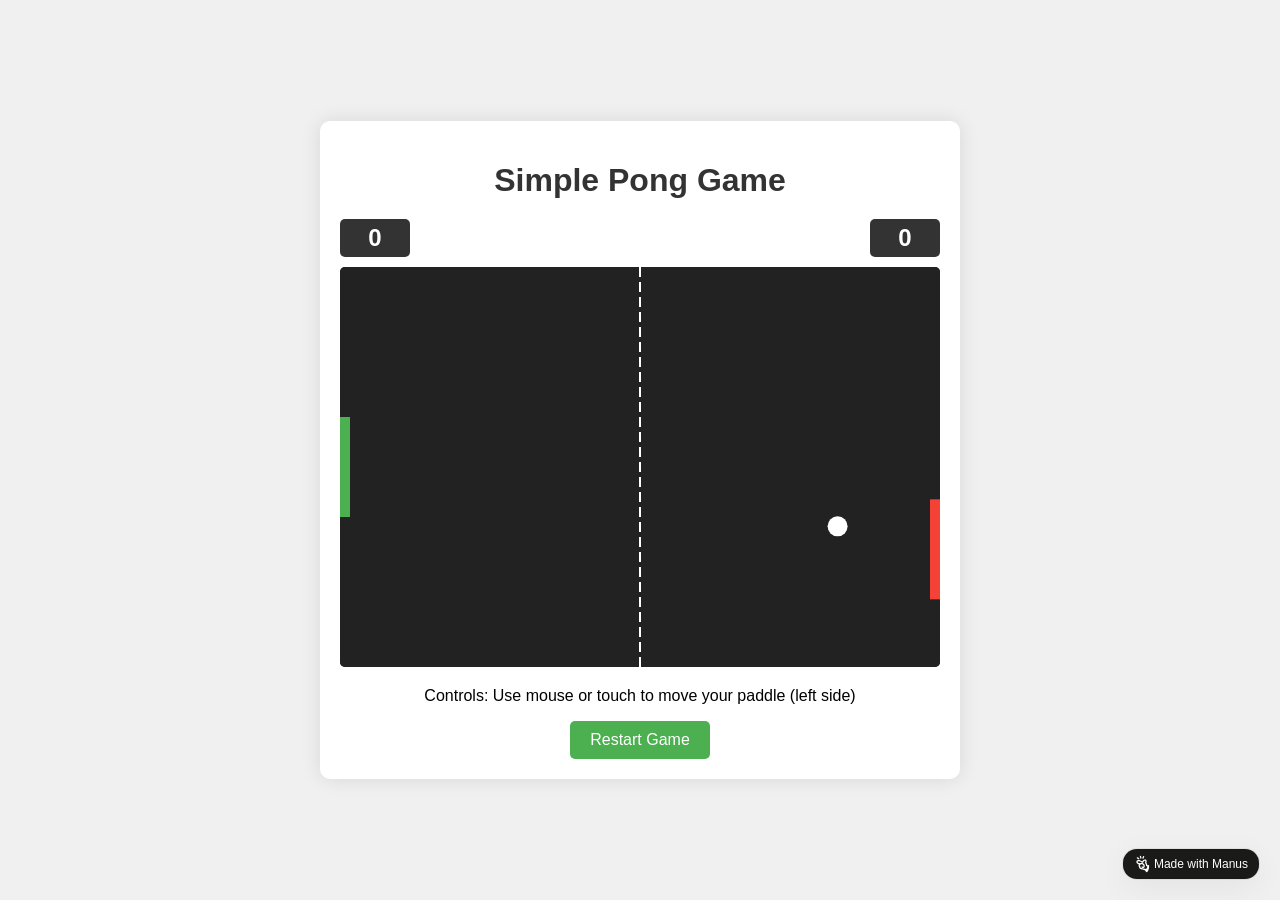
==== commit 3615fa63: "Add URL comment to index.html" ====
--- a/pongame-main/index.html
+++ b/pongame-main/index.html
@@ -1,3 +1,4 @@
+<!-- URL : https://paguielng.github.io/mbentls-RPi3/pongame-main/ -->
 <!DOCTYPE html>
 <html lang="en">
 <head>
